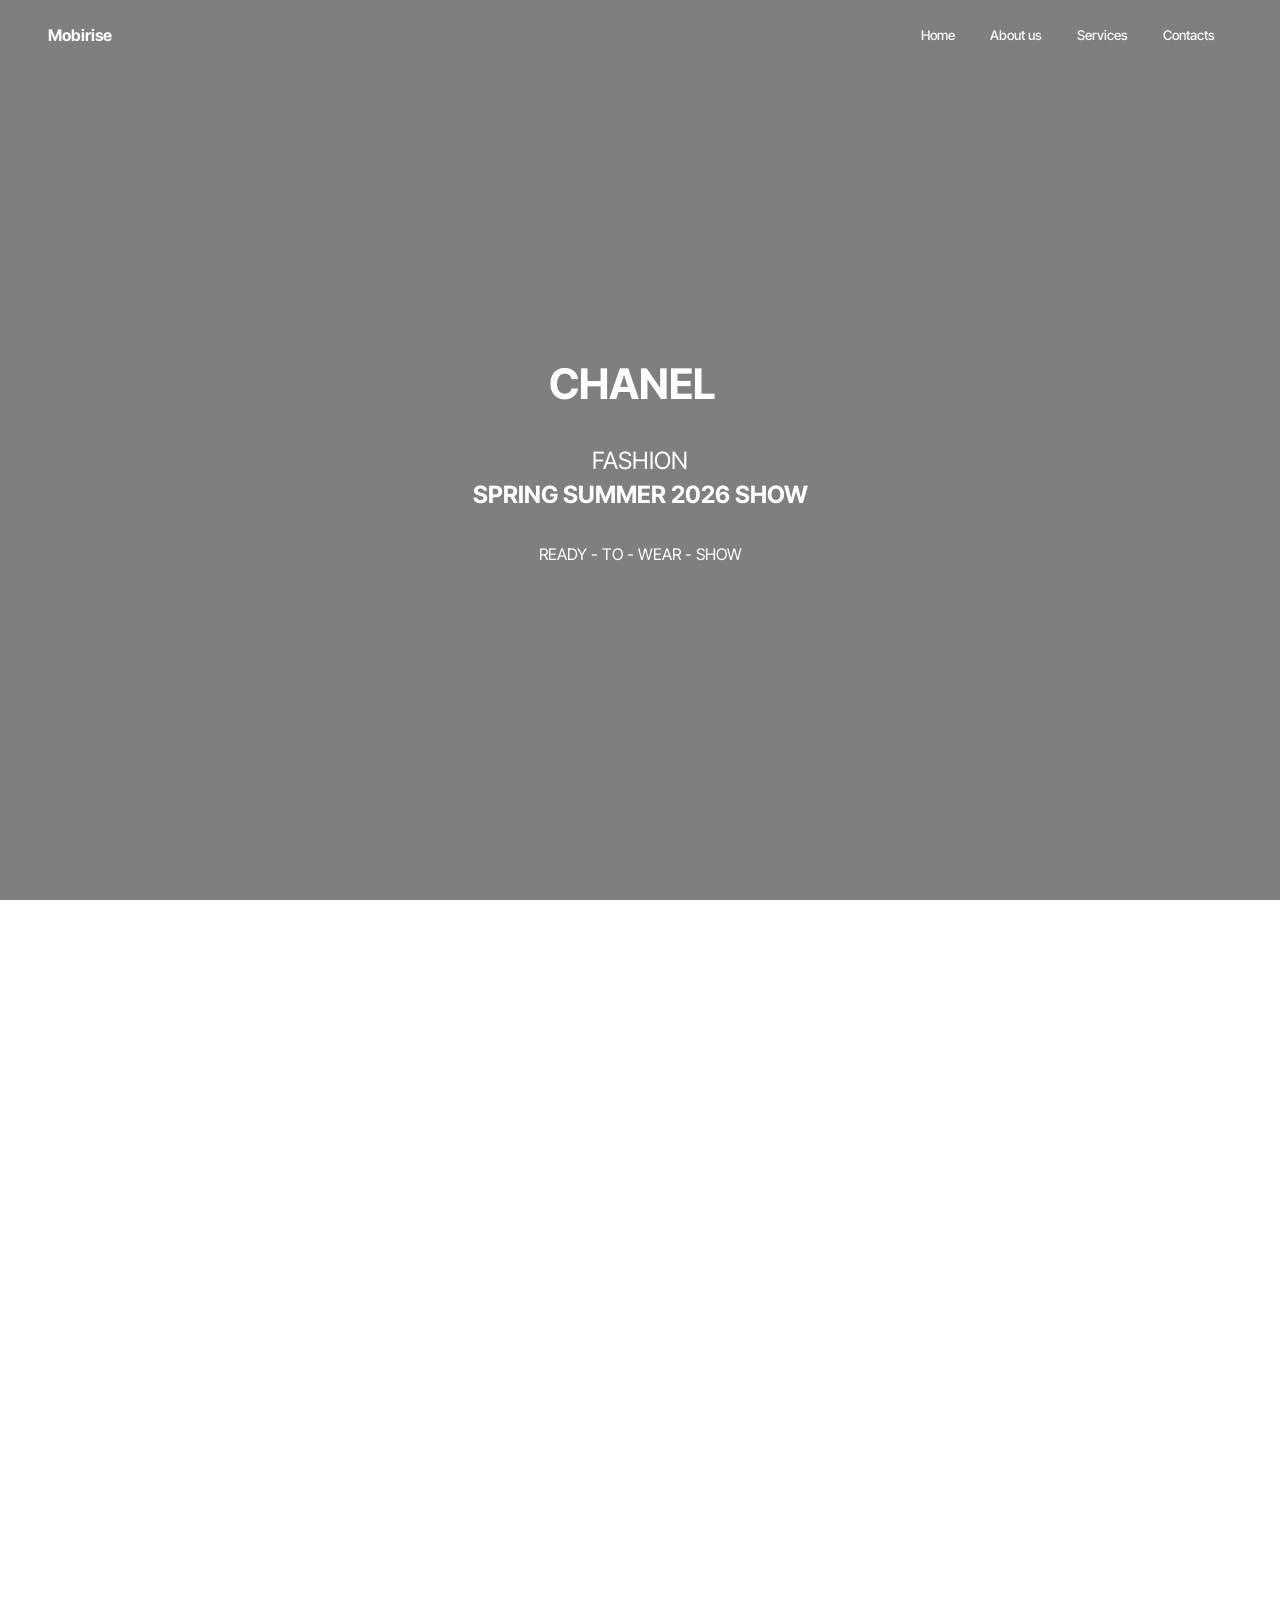
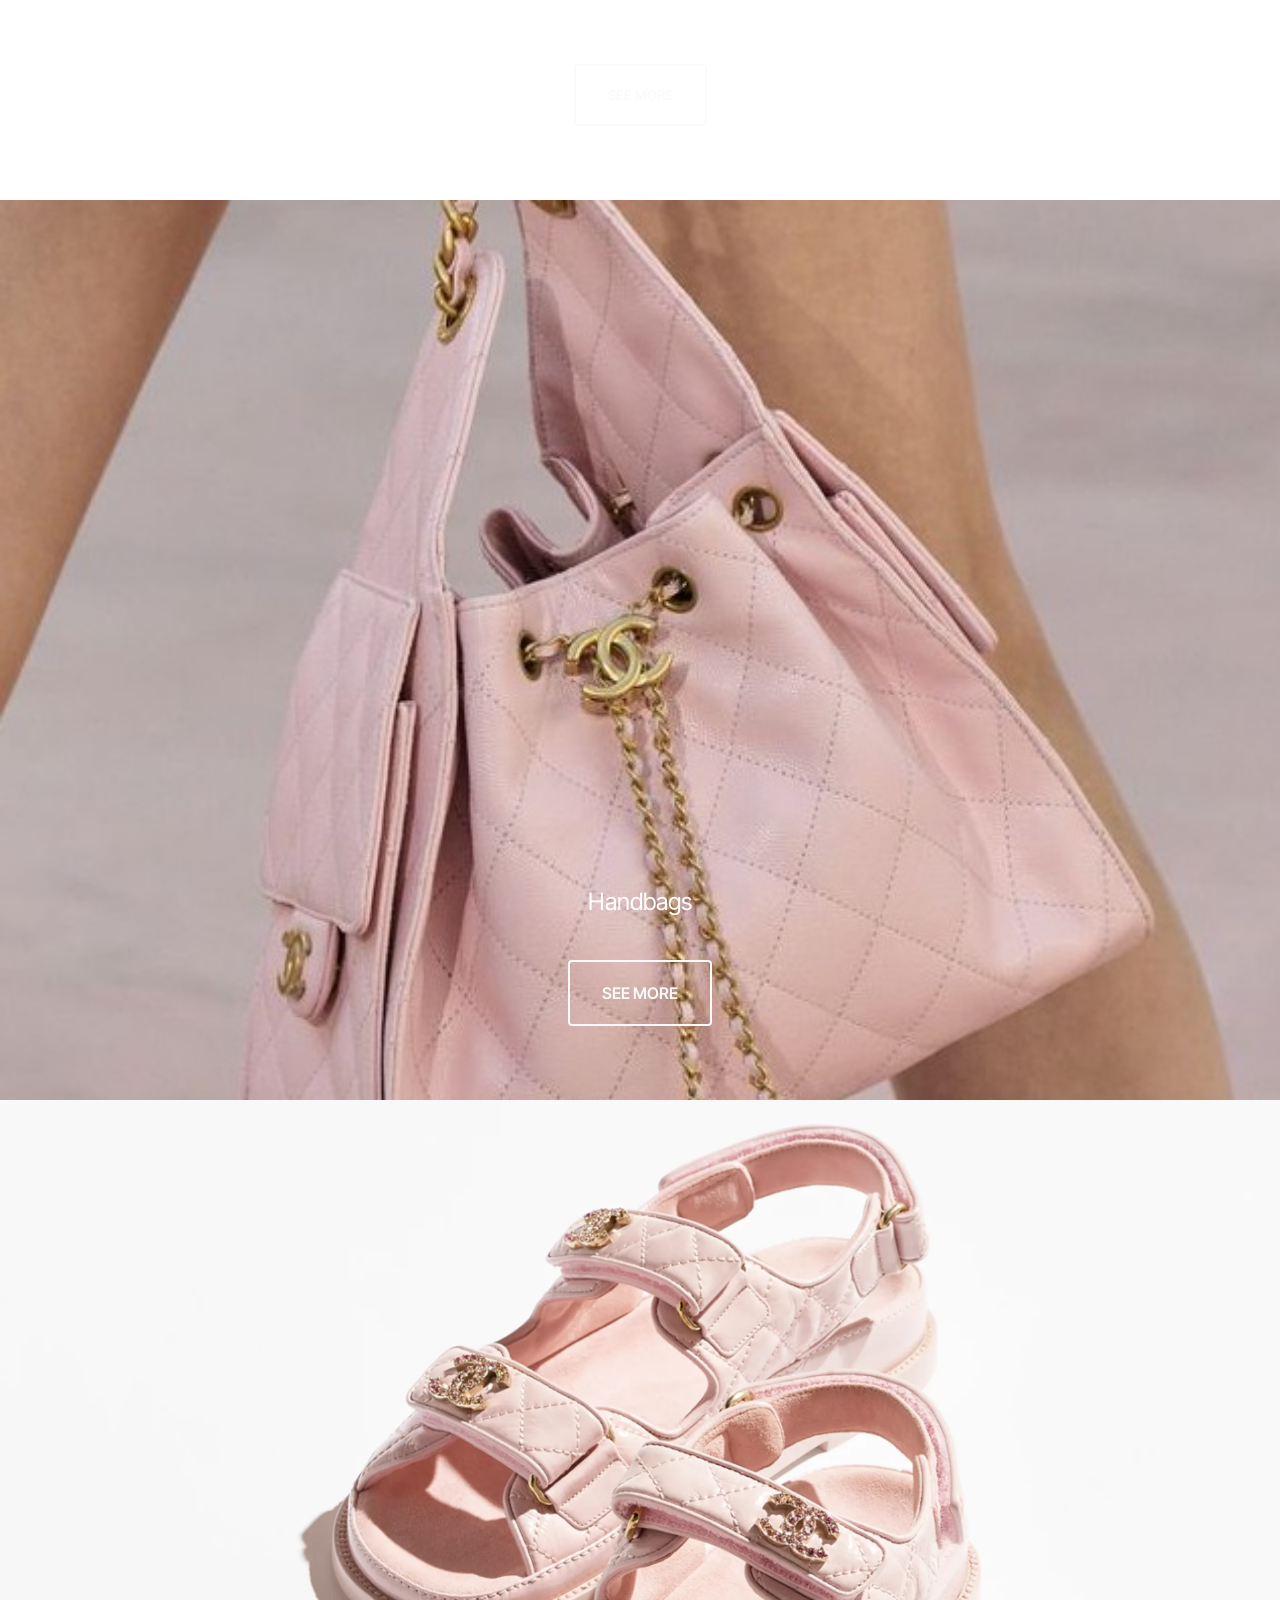
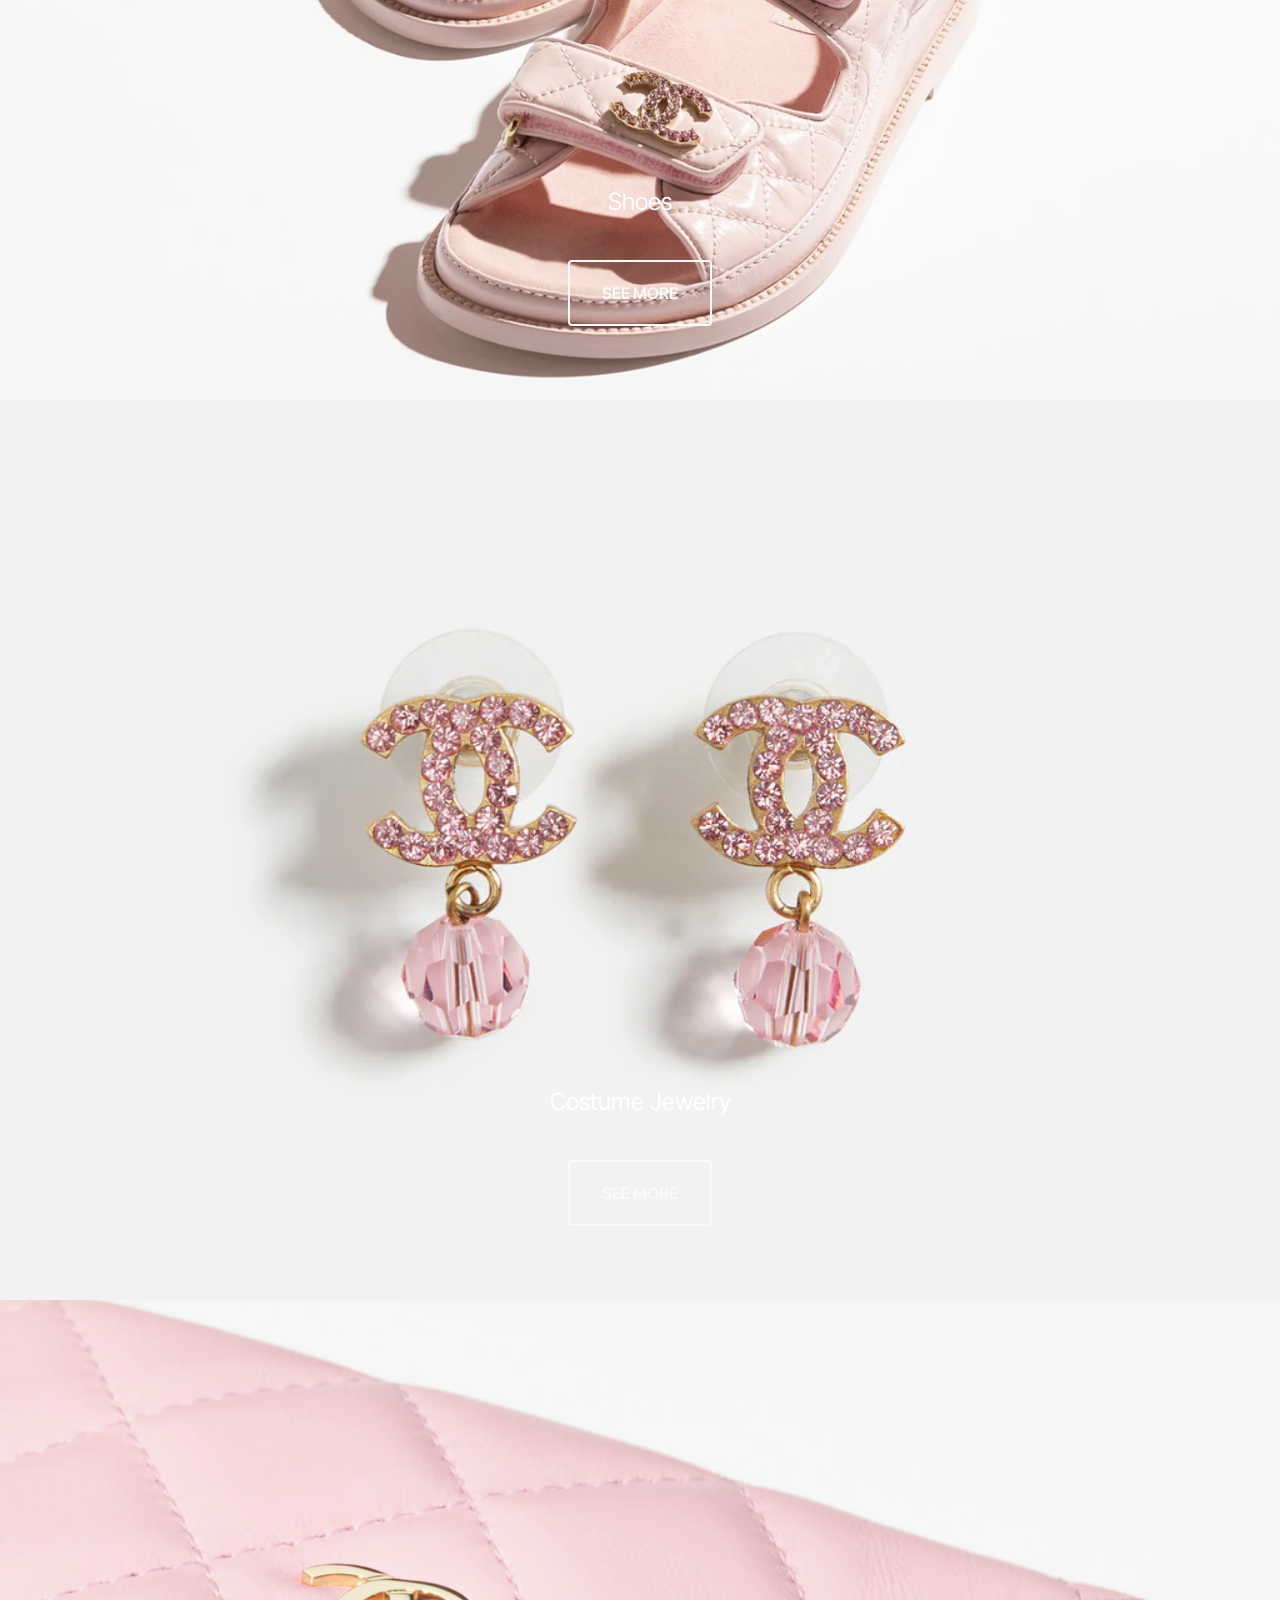
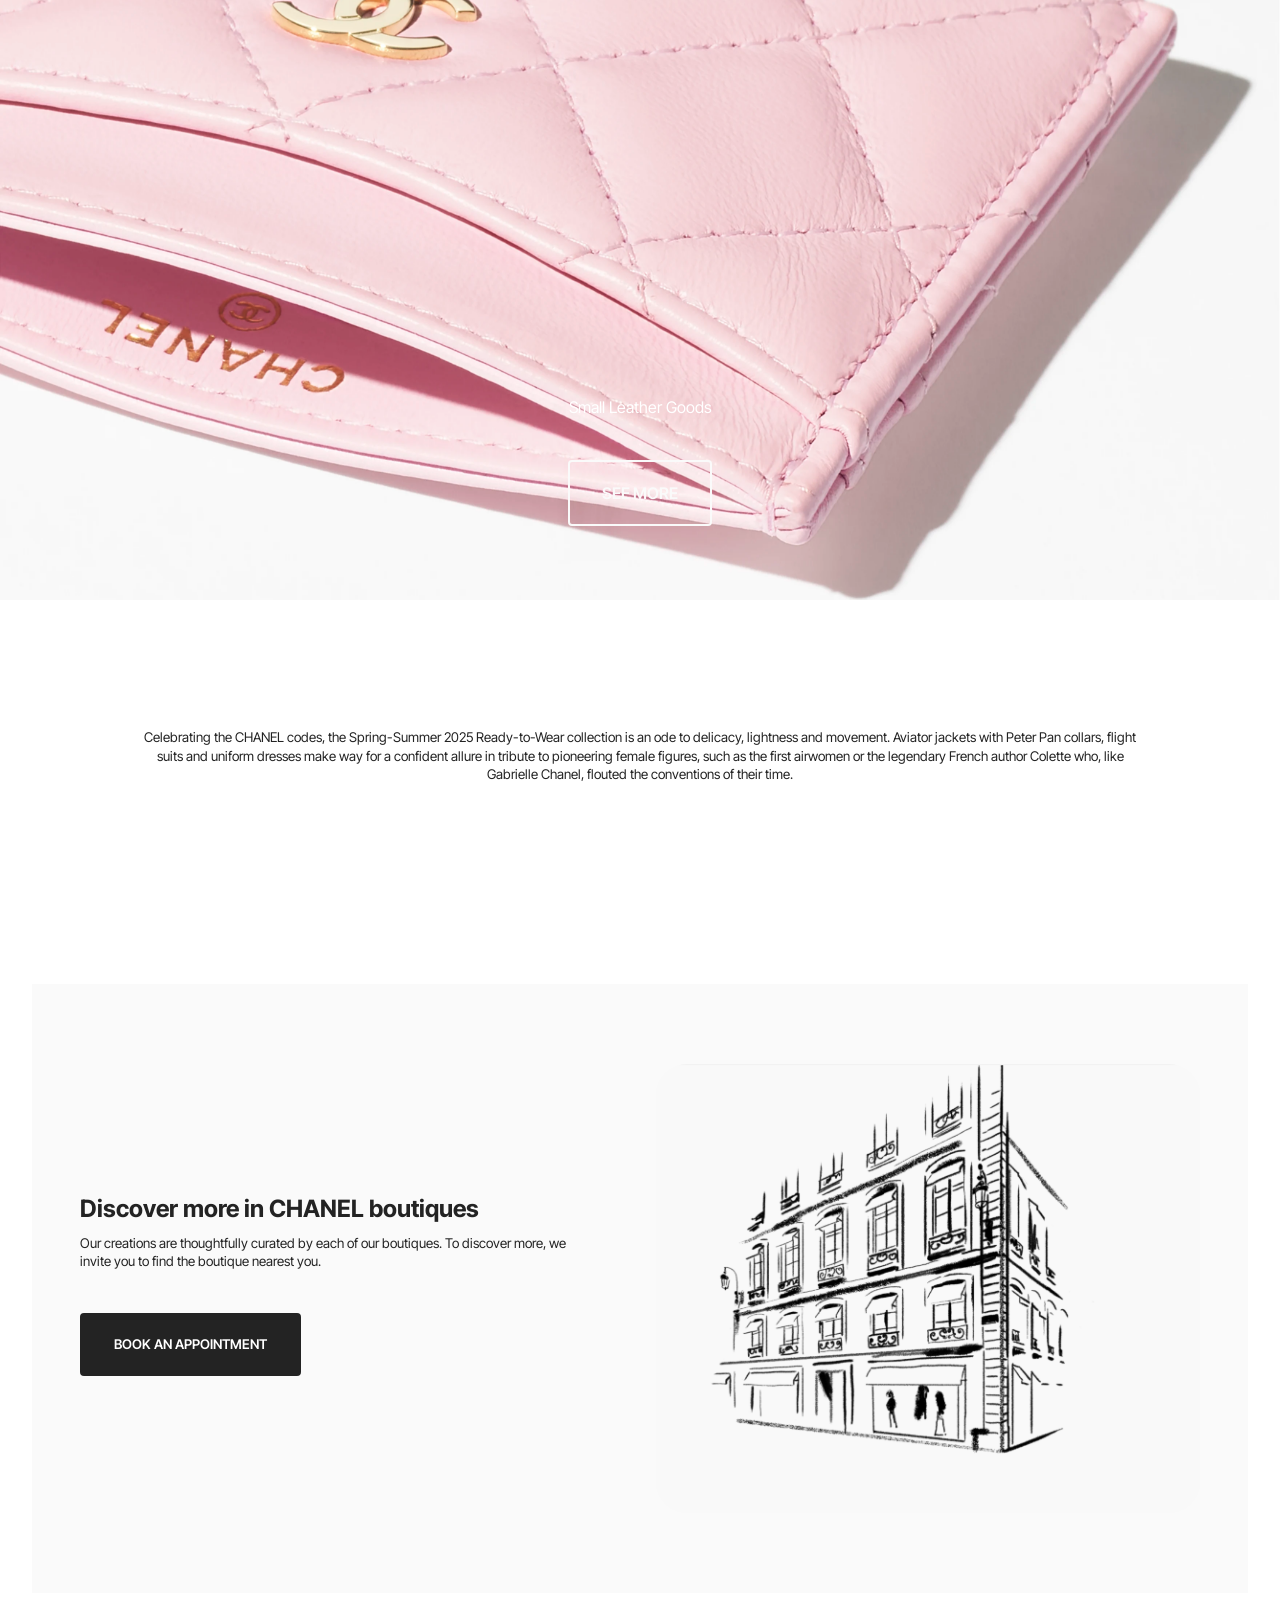
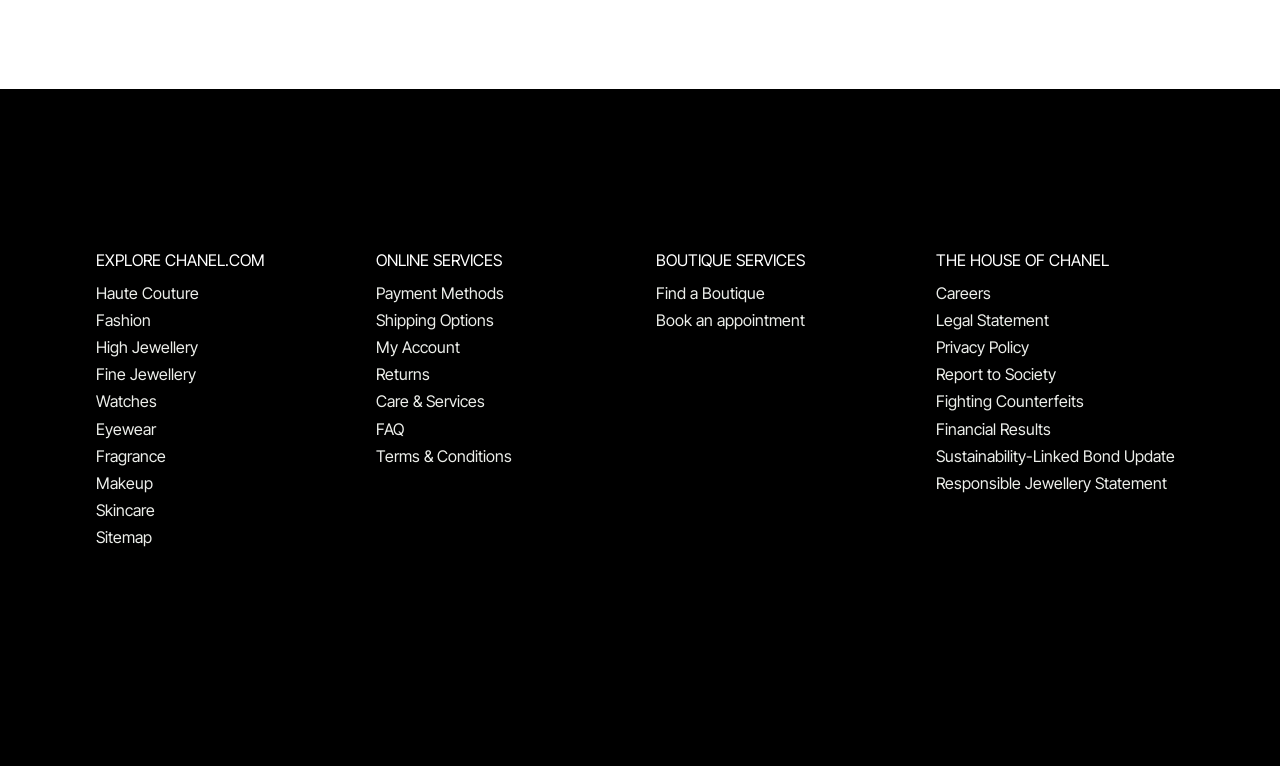
==== index.html @ fbb0eb09 "Update index.html" ====
<!DOCTYPE html>
<html  >
<head>
  <!-- Site made with Mobirise Website Builder v6.1.4, https://mobirise.com -->
  <meta charset="UTF-8">
  <meta http-equiv="X-UA-Compatible" content="IE=edge">
  <meta name="generator" content="Mobirise v6.1.4, mobirise.com">
  <meta name="viewport" content="width=device-width, initial-scale=1, minimum-scale=1">
  <link rel="shortcut icon" href="assets/images/logo.png" type="image/x-icon">
  <meta name="description" content="">
  
  
  <title>Chanel</title>
  <link rel="stylesheet" href="assets/bootstrap/css/bootstrap.min.css">
  <link rel="stylesheet" href="assets/parallax/jarallax.css">
  <link rel="stylesheet" href="assets/dropdown/css/style.css">
  <link rel="stylesheet" href="assets/socicon/css/styles.css">
  <link rel="stylesheet" href="assets/theme/css/style.css">
  <link rel="preload" href="https://fonts.googleapis.com/css?family=Inter+Tight:100,200,300,400,500,600,700,800,900,100i,200i,300i,400i,500i,600i,700i,800i,900i&display=swap" as="style" onload="this.onload=null;this.rel='stylesheet'">
  <noscript><link rel="stylesheet" href="https://fonts.googleapis.com/css?family=Inter+Tight:100,200,300,400,500,600,700,800,900,100i,200i,300i,400i,500i,600i,700i,800i,900i&display=swap"></noscript>
  <link rel="preload" as="style" href="assets/mobirise/css/mbr-additional.css?v=EQ8LMa"><link rel="stylesheet" href="assets/mobirise/css/mbr-additional.css?v=EQ8LMa" type="text/css">

  
  
  
</head>
<body>
  
  <section data-bs-version="5.1" class="menu menu1 cid-uYV35rocxq" once="menu" id="menu1-a">
    

    <nav class="navbar navbar-dropdown navbar-fixed-top navbar-expand-lg">
        <div class="container">
            <div class="navbar-brand">
                
                <span class="navbar-caption-wrap"><a class="navbar-caption text-white display-7" href="https://mobiri.se">Mobirise</a></span>
            </div>
            <button class="navbar-toggler" type="button" data-toggle="collapse" data-bs-toggle="collapse" data-target="#navbarSupportedContent" data-bs-target="#navbarSupportedContent" aria-controls="navbarNavAltMarkup" aria-expanded="false" aria-label="Toggle navigation">
                <div class="hamburger">
                    <span></span>
                    <span></span>
                    <span></span>
                    <span></span>
                </div>
            </button>
            <div class="collapse navbar-collapse" id="navbarSupportedContent">
                <ul class="navbar-nav nav-dropdown nav-right" data-app-modern-menu="true"><li class="nav-item"><a class="nav-link link text-white text-primary display-4" href="index.html">Home</a></li><li class="nav-item"><a class="nav-link link text-white text-primary display-4" href="aboutus.html">
                            About us</a></li>
                    <li class="nav-item"><a class="nav-link link text-white display-4" href="https://mobiri.se">
                            Services</a></li>
                    <li class="nav-item"><a class="nav-link link text-white display-4" href="https://mobiri.se">Contacts</a>
                    </li></ul>
                
                
            </div>
        </div>
    </nav>
</section>

<section data-bs-version="5.1" class="header16 cid-uYULNrz1kU mbr-fullscreen" data-bg-video="https://www.youtube.com/watch?v=5D0i7mtlqLs" id="header17-0">
  
  <div class="mbr-overlay" style="opacity: 0.5; background-color: rgb(0, 0, 0);"></div>
  <div class="container-fluid">
    <div class="row">
      <div class="content-wrap col-12 col-md-12">
        <h1 class="mbr-section-title mbr-fonts-style mbr-white mb-4 display-2">
          <strong><br>CHANEL&nbsp;&nbsp;</strong></h1>
        <h2 class="mbr-section-subtitle mbr-fonts-style mbr-white mb-4 display-5">FASHION<br><strong>SPRING SUMMER 2026 SHOW</strong></h2>
        <p class="mbr-fonts-style mbr-text mbr-white mb-4 display-7">READY - TO - WEAR - SHOW</p>
        
      </div>
    </div>
  </div>
</section>

<section data-bs-version="5.1" class="header16 cid-uYUMaLO52k mbr-fullscreen" data-bg-video="https://www.youtube.com/watch?v=4HiorLI4dQw" id="header17-1">
  
  
  <div class="container-fluid">
    <div class="row">
      <div class="content-wrap col-12 col-md-12">
        <h1 class="mbr-section-title mbr-fonts-style mbr-white mb-4 display-7">
          <strong><br></strong><br><div><br></div></h1>
        
        <p class="mbr-fonts-style mbr-text mbr-white mb-4 display-7">Spring-summer 2025<br>Ready-to-wear collection<br></p>
        <div class="mbr-section-btn"><a class="btn btn-white-outline display-4" href="https://mobiri.se">SEE MORE</a></div>
      </div>
    </div>
  </div>
</section>

<section data-bs-version="5.1" class="header16 cid-uYUT6xZfPX mbr-fullscreen mbr-parallax-background" id="header17-2">
  
  
  <div class="container-fluid">
    <div class="row">
      <div class="content-wrap col-12 col-md-12">
        <h1 class="mbr-section-title mbr-fonts-style mbr-white mb-4 display-7"><br><br></h1>
        
        <p class="mbr-fonts-style mbr-text mbr-white mb-4 display-5">Handbags</p>
        <div class="mbr-section-btn"><a class="btn btn-white-outline display-7" href="https://mobiri.se">SEE MORE</a></div>
      </div>
    </div>
  </div>
</section>

<section data-bs-version="5.1" class="header16 cid-uYUT776qPn mbr-fullscreen mbr-parallax-background" id="header17-3">
  
  
  <div class="container-fluid">
    <div class="row">
      <div class="content-wrap col-12 col-md-12">
        <h1 class="mbr-section-title mbr-fonts-style mbr-white mb-4 display-1">
          <strong><br><br></strong></h1>
        
        <p class="mbr-fonts-style mbr-text mbr-white mb-4 display-5">Shoes</p>
        <div class="mbr-section-btn"><a class="btn btn-white-outline display-7" href="https://mobiri.se">SEE MORE</a></div>
      </div>
    </div>
  </div>
</section>

<section data-bs-version="5.1" class="header16 cid-uYUXGVl4uf mbr-fullscreen mbr-parallax-background" id="header17-4">
  
  
  <div class="container-fluid">
    <div class="row">
      <div class="content-wrap col-12 col-md-12">
        <h1 class="mbr-section-title mbr-fonts-style mbr-white mb-4 display-1">
          <strong><br><br></strong></h1>
        
        <p class="mbr-fonts-style mbr-text mbr-white mb-4 display-5">Costume Jewelry</p>
        <div class="mbr-section-btn"><a class="btn btn-white-outline display-7" href="https://mobiri.se">SEE MORE</a></div>
      </div>
    </div>
  </div>
</section>

<section data-bs-version="5.1" class="header16 cid-uYUXHfpr2p mbr-fullscreen mbr-parallax-background" id="header17-5">
  
  
  <div class="container-fluid">
    <div class="row">
      <div class="content-wrap col-12 col-md-12">
        <h1 class="mbr-section-title mbr-fonts-style mbr-white mb-4 display-1">
          <strong><br><br></strong></h1>
        
        <p class="mbr-fonts-style mbr-text mbr-white mb-4 display-7">Small Leather Goods</p>
        <div class="mbr-section-btn"><a class="btn btn-white-outline display-7" href="https://mobiri.se">SEE MORE</a></div>
      </div>
    </div>
  </div>
</section>

<section data-bs-version="5.1" class="article11 cid-uYUZmUdVig" id="article11-6">
    

    
    
    <div class="container">
        <div class="row justify-content-center">
            <div class="title col-md-12 col-lg-10">
                
                <h4 class="mbr-section-subtitle align-center mbr-fonts-style mt-4 display-4">Celebrating the CHANEL codes, the Spring-Summer 2025 Ready-to-Wear collection is an ode to delicacy, lightness and movement. Aviator jackets with Peter Pan collars, flight suits and uniform dresses make way for a confident allure in tribute to pioneering female figures, such as the first airwomen or the legendary French author Colette who, like Gabrielle Chanel, flouted the conventions of their time.</h4>
                
            </div>
        </div>
    </div>
</section>

<section data-bs-version="5.1" class="features16 cid-uYV5UU5tJp" id="features16-q">

    

    
    
    <div class="container">
        <div class="content-wrapper">
            <div class="row align-items-center">
                <div class="col-12 col-lg">
                    <div class="text-wrapper">
                        <h6 class="card-title mbr-fonts-style display-5"><strong>Discover more in CHANEL boutiques</strong></h6>
                        <p class="mbr-text mbr-fonts-style mb-4 display-4">Our creations are thoughtfully curated by each of our boutiques. To discover more, we invite you to find the boutique nearest you.</p>
                        <div class="mbr-section-btn mt-3"><a class="btn btn-black display-4" href="https://mobiri.se">BOOK AN APPOINTMENT</a></div>
                    </div>
                </div>
                <div class="col-12 col-lg-6">
                    <div class="image-wrapper">
                        <img src="assets/images/screenshot-2025-10-08-at-10.42.12am.png" alt="Mobirise Website Builder">
                    </div>
                </div>
            </div>
        </div>
    </div>
</section>

<section data-bs-version="5.1" class="footer1 cid-uYV71lcQTO" once="footers" id="footer01-r">
	

	
	
	<div class="container">
		<div class="row mbr-white">
			<div class="col-12 col-md-6 col-lg-3">
				<h5 class="mbr-section-subtitle mbr-fonts-style mb-2 display-7">EXPLORE CHANEL.COM</h5>
				<ul class="list mbr-fonts-style display-7">
					<li class="mbr-text item-wrap">Haute Couture</li><li class="mbr-text item-wrap">Fashion</li><li class="mbr-text item-wrap">High Jewellery</li><li class="mbr-text item-wrap">Fine Jewellery</li><li class="mbr-text item-wrap">Watches</li><li class="mbr-text item-wrap">Eyewear</li><li class="mbr-text item-wrap">Fragrance</li><li class="mbr-text item-wrap">Makeup</li><li class="mbr-text item-wrap">Skincare</li><li class="mbr-text item-wrap">Sitemap</li>
				</ul>
			</div>
			<div class="col-12 col-md-6 col-lg-3">
				<h5 class="mbr-section-subtitle mbr-fonts-style mb-2 display-7">ONLINE SERVICES</h5>
				<ul class="list mbr-fonts-style display-7">
					<li class="mbr-text item-wrap">Payment Methods</li><li class="mbr-text item-wrap">Shipping Options</li><li class="mbr-text item-wrap">My Account</li><li class="mbr-text item-wrap">Returns</li><li class="mbr-text item-wrap">Care &amp; Services</li><li class="mbr-text item-wrap">FAQ</li><li class="mbr-text item-wrap">Terms &amp; Conditions</li>
				</ul>
			</div>
			<div class="col-12 col-md-6 col-lg-3">
				<h5 class="mbr-section-subtitle mbr-fonts-style mb-2 display-7">BOUTIQUE SERVICES</h5>
				<ul class="list mbr-fonts-style display-7">
					<li class="mbr-text item-wrap">Find a Boutique</li><li class="mbr-text item-wrap">Book an appointment</li>
				</ul>
			</div>
			<div class="col-12 col-md-6 col-lg-3">
				<h5 class="mbr-section-subtitle mbr-fonts-style mb-2 display-7">THE HOUSE OF CHANEL</h5>
				<ul class="list mbr-fonts-style display-7">
					<li class="mbr-text item-wrap">Careers</li><li class="mbr-text item-wrap">Legal Statement</li><li class="mbr-text item-wrap">Privacy Policy</li><li class="mbr-text item-wrap">Report to Society</li><li class="mbr-text item-wrap">Fighting Counterfeits</li><li class="mbr-text item-wrap">Financial Results</li><li class="mbr-text item-wrap">Sustainability-Linked Bond Update</li><li class="mbr-text item-wrap">Responsible Jewellery Statement</li>
				</ul>
			</div>
			
			<div class="col-12 mt-4">
				<p class="mbr-text mb-0 mbr-fonts-style copyright align-center display-7">
					© Copyright 2030 Mobirise - All Rights Reserved
				</p>
			</div>
		</div>
	</div>
</section>
	
  
  
</body>
</html>
---- assets/parallax/jarallax.css ----
.jarallax {
    position: relative;
    z-index: 0;
}
.jarallax > .jarallax-img {
    position: absolute;
    object-fit: cover;
    /* support for plugin https://github.com/bfred-it/object-fit-images */
    font-family: 'object-fit: cover;';
    top: 0;
    left: 0;
    width: 100%;
    height: 100%;
    z-index: -1;
}
---- assets/dropdown/css/style.css ----
.navbar-dropdown {
  left: 0;
  padding: 0;
  position: absolute;
  right: 0;
  top: 0;
  transition: all 0.45s ease;
  z-index: 1030;
  background: #282828; }
  .navbar-dropdown .navbar-logo {
    margin-right: 0.8rem;
    transition: margin 0.3s ease-in-out;
    vertical-align: middle; }
    .navbar-dropdown .navbar-logo img {
      height: 3.125rem;
      transition: all 0.3s ease-in-out; }
    .navbar-dropdown .navbar-logo.mbr-iconfont {
      font-size: 3.125rem;
      line-height: 3.125rem; }
  .navbar-dropdown .navbar-caption {
    font-weight: 700;
    white-space: normal;
    vertical-align: -4px;
    line-height: 3.125rem !important; }
    .navbar-dropdown .navbar-caption, .navbar-dropdown .navbar-caption:hover {
      color: inherit;
      text-decoration: none; }
  .navbar-dropdown .mbr-iconfont + .navbar-caption {
    vertical-align: -1px; }
  .navbar-dropdown.navbar-fixed-top {
    position: fixed; }
  .navbar-dropdown .navbar-brand span {
    vertical-align: -4px; }
  .navbar-dropdown.bg-color.transparent {
    background: none; }
  .navbar-dropdown.navbar-short .navbar-brand {
    padding: 0.625rem 0; }
    .navbar-dropdown.navbar-short .navbar-brand span {
      vertical-align: -1px; }
  .navbar-dropdown.navbar-short .navbar-caption {
    line-height: 2.375rem !important;
    vertical-align: -2px; }
  .navbar-dropdown.navbar-short .navbar-logo {
    margin-right: 0.5rem; }
    .navbar-dropdown.navbar-short .navbar-logo img {
      height: 2.375rem; }
    .navbar-dropdown.navbar-short .navbar-logo.mbr-iconfont {
      font-size: 2.375rem;
      line-height: 2.375rem; }
  .navbar-dropdown.navbar-short .mbr-table-cell {
    height: 3.625rem; }
  .navbar-dropdown .navbar-close {
    left: 0.6875rem;
    position: fixed;
    top: 0.75rem;
    z-index: 1000; }
  .navbar-dropdown .hamburger-icon {
    content: "";
    display: inline-block;
    vertical-align: middle;
    width: 16px;
    -webkit-box-shadow: 0 -6px 0 1px #282828,0 0 0 1px #282828,0 6px 0 1px #282828;
    -moz-box-shadow: 0 -6px 0 1px #282828,0 0 0 1px #282828,0 6px 0 1px #282828;
    box-shadow: 0 -6px 0 1px #282828,0 0 0 1px #282828,0 6px 0 1px #282828; }

.dropdown-menu .dropdown-toggle[data-toggle="dropdown-submenu"]::after {
  border-bottom: 0.35em solid transparent;
  border-left: 0.35em solid;
  border-right: 0;
  border-top: 0.35em solid transparent;
  margin-left: 0.3rem; }

.dropdown-menu .dropdown-item:focus {
  outline: 0; }

.nav-dropdown {
  font-size: 0.75rem;
  font-weight: 500;
  height: auto !important; }
  .nav-dropdown .nav-btn {
    padding-left: 1rem; }
  .nav-dropdown .link {
    margin: .667em 1.667em;
    font-weight: 500;
    padding: 0;
    transition: color .2s ease-in-out; }
    .nav-dropdown .link.dropdown-toggle {
      margin-right: 2.583em; }
      .nav-dropdown .link.dropdown-toggle::after {
        margin-left: .25rem;
        border-top: 0.35em solid;
        border-right: 0.35em solid transparent;
        border-left: 0.35em solid transparent;
        border-bottom: 0; }
      .nav-dropdown .link.dropdown-toggle[aria-expanded="true"] {
        margin: 0;
        padding: 0.667em 3.263em  0.667em 1.667em; }
  .nav-dropdown .link::after,
  .nav-dropdown .dropdown-item::after {
    color: inherit; }
  .nav-dropdown .btn {
    font-size: 0.75rem;
    font-weight: 700;
    letter-spacing: 0;
    margin-bottom: 0;
    padding-left: 1.25rem;
    padding-right: 1.25rem; }
  .nav-dropdown .dropdown-menu {
    border-radius: 0;
    border: 0;
    left: 0;
    margin: 0;
    padding-bottom: 1.25rem;
    padding-top: 1.25rem;
    position: relative; }
  .nav-dropdown .dropdown-submenu {
    margin-left: 0.125rem;
    top: 0; }
  .nav-dropdown .dropdown-item {
    font-weight: 500;
    line-height: 2;
    padding: 0.3846em 4.615em 0.3846em 1.5385em;
    position: relative;
    transition: color .2s ease-in-out, background-color .2s ease-in-out; }
    .nav-dropdown .dropdown-item::after {
      margin-top: -0.3077em;
      position: absolute;
      right: 1.1538em;
      top: 50%; }
    .nav-dropdown .dropdown-item:focus, .nav-dropdown .dropdown-item:hover {
      background: none; }

@media (max-width: 767px) {
  .nav-dropdown.navbar-toggleable-sm {
    bottom: 0;
    display: none;
    left: 0;
    overflow-x: hidden;
    position: fixed;
    top: 0;
    transform: translateX(-100%);
    -ms-transform: translateX(-100%);
    -webkit-transform: translateX(-100%);
    width: 18.75rem;
    z-index: 999; } }
.nav-dropdown.navbar-toggleable-xl {
  bottom: 0;
  display: none;
  left: 0;
  overflow-x: hidden;
  position: fixed;
  top: 0;
  transform: translateX(-100%);
  -ms-transform: translateX(-100%);
  -webkit-transform: translateX(-100%);
  width: 18.75rem;
  z-index: 999; }

.nav-dropdown-sm {
  display: block !important;
  overflow-x: hidden;
  overflow: auto;
  padding-top: 3.875rem; }
  .nav-dropdown-sm::after {
    content: "";
    display: block;
    height: 3rem;
    width: 100%; }
  .nav-dropdown-sm.collapse.in ~ .navbar-close {
    display: block !important; }
  .nav-dropdown-sm.collapsing, .nav-dropdown-sm.collapse.in {
    transform: translateX(0);
    -ms-transform: translateX(0);
    -webkit-transform: translateX(0);
    transition: all 0.25s ease-out;
    -webkit-transition: all 0.25s ease-out;
    background: #282828; }
  .nav-dropdown-sm.collapsing[aria-expanded="false"] {
    transform: translateX(-100%);
    -ms-transform: translateX(-100%);
    -webkit-transform: translateX(-100%); }
  .nav-dropdown-sm .nav-item {
    display: block;
    margin-left: 0 !important;
    padding-left: 0; }
  .nav-dropdown-sm .link,
  .nav-dropdown-sm .dropdown-item {
    border-top: 1px dotted rgba(255, 255, 255, 0.1);
    font-size: 0.8125rem;
    line-height: 1.6;
    margin: 0 !important;
    padding: 0.875rem 2.4rem 0.875rem 1.5625rem !important;
    position: relative;
    white-space: normal; }
    .nav-dropdown-sm .link:focus, .nav-dropdown-sm .link:hover,
    .nav-dropdown-sm .dropdown-item:focus,
    .nav-dropdown-sm .dropdown-item:hover {
      background: rgba(0, 0, 0, 0.2) !important;
      color: #c0a375; }
  .nav-dropdown-sm .nav-btn {
    position: relative;
    padding: 1.5625rem 1.5625rem 0 1.5625rem; }
    .nav-dropdown-sm .nav-btn::before {
      border-top: 1px dotted rgba(255, 255, 255, 0.1);
      content: "";
      left: 0;
      position: absolute;
      top: 0;
      width: 100%; }
    .nav-dropdown-sm .nav-btn + .nav-btn {
      padding-top: 0.625rem; }
      .nav-dropdown-sm .nav-btn + .nav-btn::before {
        display: none; }
  .nav-dropdown-sm .btn {
    padding: 0.625rem 0; }
  .nav-dropdown-sm .dropdown-toggle[data-toggle="dropdown-submenu"]::after {
    margin-left: .25rem;
    border-top: 0.35em solid;
    border-right: 0.35em solid transparent;
    border-left: 0.35em solid transparent;
    border-bottom: 0; }
  .nav-dropdown-sm .dropdown-toggle[data-toggle="dropdown-submenu"][aria-expanded="true"]::after {
    border-top: 0;
    border-right: 0.35em solid transparent;
    border-left: 0.35em solid transparent;
    border-bottom: 0.35em solid; }
  .nav-dropdown-sm .dropdown-menu {
    margin: 0;
    padding: 0;
    position: relative;
    top: 0;
    left: 0;
    width: 100%;
    border: 0;
    float: none;
    border-radius: 0;
    background: none; }
  .nav-dropdown-sm .dropdown-submenu {
    left: 100%;
    margin-left: 0.125rem;
    margin-top: -1.25rem;
    top: 0; }

.navbar-toggleable-sm .nav-dropdown .dropdown-menu {
  position: absolute; }

.navbar-toggleable-sm .nav-dropdown .dropdown-submenu {
  left: 100%;
  margin-left: 0.125rem;
  margin-top: -1.25rem;
  top: 0; }

.navbar-toggleable-sm.opened .nav-dropdown .dropdown-menu {
  position: relative; }

.navbar-toggleable-sm.opened .nav-dropdown .dropdown-submenu {
  left: 0;
  margin-left: 00rem;
  margin-top: 0rem;
  top: 0; }

.is-builder .nav-dropdown.collapsing {
  transition: none !important; }
---- assets/socicon/css/styles.css ----
@charset "UTF-8";

@font-face {
  font-family: 'Socicon';
  src:  url('../fonts/socicon.eot');
  src:  url('../fonts/socicon.eot?#iefix') format('embedded-opentype'),
    url('../fonts/socicon.woff2') format('woff2'),
    url('../fonts/socicon.ttf') format('truetype'),
    url('../fonts/socicon.woff') format('woff'),
    url('../fonts/socicon.svg#socicon') format('svg');
  font-weight: normal;
  font-style: normal;
  font-display: swap;
}

[data-icon]:before {
  font-family: "socicon" !important;
  content: attr(data-icon);
  font-style: normal !important;
  font-weight: normal !important;
  font-variant: normal !important;
  text-transform: none !important;
  speak: none;
  line-height: 1;
  -webkit-font-smoothing: antialiased;
  -moz-osx-font-smoothing: grayscale;
}

[class^="socicon-"], [class*=" socicon-"] {
  /* use !important to prevent issues with browser extensions that change fonts */
  font-family: 'Socicon' !important;
  speak: none;
  font-style: normal;
  font-weight: normal;
  font-variant: normal;
  text-transform: none;
  line-height: 1;

  /* Better Font Rendering =========== */
  -webkit-font-smoothing: antialiased;
  -moz-osx-font-smoothing: grayscale;
}

.socicon-500px:before {
  content: "\e000";
}
.socicon-8tracks:before {
  content: "\e001";
}
.socicon-airbnb:before {
  content: "\e002";
}
.socicon-alliance:before {
  content: "\e003";
}
.socicon-amazon:before {
  content: "\e004";
}
.socicon-amplement:before {
  content: "\e005";
}
.socicon-android:before {
  content: "\e006";
}
.socicon-angellist:before {
  content: "\e007";
}
.socicon-apple:before {
  content: "\e008";
}
.socicon-appnet:before {
  content: "\e009";
}
.socicon-baidu:before {
  content: "\e00a";
}
.socicon-bandcamp:before {
  content: "\e00b";
}
.socicon-battlenet:before {
  content: "\e00c";
}
.socicon-mixer:before {
  content: "\e00d";
}
.socicon-bebee:before {
  content: "\e00e";
}
.socicon-bebo:before {
  content: "\e00f";
}
.socicon-behance:before {
  content: "\e010";
}
.socicon-blizzard:before {
  content: "\e011";
}
.socicon-blogger:before {
  content: "\e012";
}
.socicon-buffer:before {
  content: "\e013";
}
.socicon-chrome:before {
  content: "\e014";
}
.socicon-coderwall:before {
  content: "\e015";
}
.socicon-curse:before {
  content: "\e016";
}
.socicon-dailymotion:before {
  content: "\e017";
}
.socicon-deezer:before {
  content: "\e018";
}
.socicon-delicious:before {
  content: "\e019";
}
.socicon-deviantart:before {
  content: "\e01a";
}
.socicon-diablo:before {
  content: "\e01b";
}
.socicon-digg:before {
  content: "\e01c";
}
.socicon-discord:before {
  content: "\e01d";
}
.socicon-disqus:before {
  content: "\e01e";
}
.socicon-douban:before {
  content: "\e01f";
}
.socicon-draugiem:before {
  content: "\e020";
}
.socicon-dribbble:before {
  content: "\e021";
}
.socicon-drupal:before {
  content: "\e022";
}
.socicon-ebay:before {
  content: "\e023";
}
.socicon-ello:before {
  content: "\e024";
}
.socicon-endomodo:before {
  content: "\e025";
}
.socicon-envato:before {
  content: "\e026";
}
.socicon-etsy:before {
  content: "\e027";
}
.socicon-facebook:before {
  content: "\e028";
}
.socicon-feedburner:before {
  content: "\e029";
}
.socicon-filmweb:before {
  content: "\e02a";
}
.socicon-firefox:before {
  content: "\e02b";
}
.socicon-flattr:before {
  content: "\e02c";
}
.socicon-flickr:before {
  content: "\e02d";
}
.socicon-formulr:before {
  content: "\e02e";
}
.socicon-forrst:before {
  content: "\e02f";
}
.socicon-foursquare:before {
  content: "\e030";
}
.socicon-friendfeed:before {
  content: "\e031";
}
.socicon-github:before {
  content: "\e032";
}
.socicon-goodreads:before {
  content: "\e033";
}
.socicon-google:before {
  content: "\e034";
}
.socicon-googlescholar:before {
  content: "\e035";
}
.socicon-googlegroups:before {
  content: "\e036";
}
.socicon-googlephotos:before {
  content: "\e037";
}
.socicon-googleplus:before {
  content: "\e038";
}
.socicon-grooveshark:before {
  content: "\e039";
}
.socicon-hackerrank:before {
  content: "\e03a";
}
.socicon-hearthstone:before {
  content: "\e03b";
}
.socicon-hellocoton:before {
  content: "\e03c";
}
.socicon-heroes:before {
  content: "\e03d";
}
.socicon-smashcast:before {
  content: "\e03e";
}
.socicon-horde:before {
  content: "\e03f";
}
.socicon-houzz:before {
  content: "\e040";
}
.socicon-icq:before {
  content: "\e041";
}
.socicon-identica:before {
  content: "\e042";
}
.socicon-imdb:before {
  content: "\e043";
}
.socicon-instagram:before {
  content: "\e044";
}
.socicon-issuu:before {
  content: "\e045";
}
.socicon-istock:before {
  content: "\e046";
}
.socicon-itunes:before {
  content: "\e047";
}
.socicon-keybase:before {
  content: "\e048";
}
.socicon-lanyrd:before {
  content: "\e049";
}
.socicon-lastfm:before {
  content: "\e04a";
}
.socicon-line:before {
  content: "\e04b";
}
.socicon-linkedin:before {
  content: "\e04c";
}
.socicon-livejournal:before {
  content: "\e04d";
}
.socicon-lyft:before {
  content: "\e04e";
}
.socicon-macos:before {
  content: "\e04f";
}
.socicon-mail:before {
  content: "\e050";
}
.socicon-medium:before {
  content: "\e051";
}
.socicon-meetup:before {
  content: "\e052";
}
.socicon-mixcloud:before {
  content: "\e053";
}
.socicon-modelmayhem:before {
  content: "\e054";
}
.socicon-mumble:before {
  content: "\e055";
}
.socicon-myspace:before {
  content: "\e056";
}
.socicon-newsvine:before {
  content: "\e057";
}
.socicon-nintendo:before {
  content: "\e058";
}
.socicon-npm:before {
  content: "\e059";
}
.socicon-odnoklassniki:before {
  content: "\e05a";
}
.socicon-openid:before {
  content: "\e05b";
}
.socicon-opera:before {
  content: "\e05c";
}
.socicon-outlook:before {
  content: "\e05d";
}
.socicon-overwatch:before {
  content: "\e05e";
}
.socicon-patreon:before {
  content: "\e05f";
}
.socicon-paypal:before {
  content: "\e060";
}
.socicon-periscope:before {
  content: "\e061";
}
.socicon-persona:before {
  content: "\e062";
}
.socicon-pinterest:before {
  content: "\e063";
}
.socicon-play:before {
  content: "\e064";
}
.socicon-player:before {
  content: "\e065";
}
.socicon-playstation:before {
  content: "\e066";
}
.socicon-pocket:before {
  content: "\e067";
}
.socicon-qq:before {
  content: "\e068";
}
.socicon-quora:before {
  content: "\e069";
}
.socicon-raidcall:before {
  content: "\e06a";
}
.socicon-ravelry:before {
  content: "\e06b";
}
.socicon-reddit:before {
  content: "\e06c";
}
.socicon-renren:before {
  content: "\e06d";
}
.socicon-researchgate:before {
  content: "\e06e";
}
.socicon-residentadvisor:before {
  content: "\e06f";
}
.socicon-reverbnation:before {
  content: "\e070";
}
.socicon-rss:before {
  content: "\e071";
}
.socicon-sharethis:before {
  content: "\e072";
}
.socicon-skype:before {
  content: "\e073";
}
.socicon-slideshare:before {
  content: "\e074";
}
.socicon-smugmug:before {
  content: "\e075";
}
.socicon-snapchat:before {
  content: "\e076";
}
.socicon-songkick:before {
  content: "\e077";
}
.socicon-soundcloud:before {
  content: "\e078";
}
.socicon-spotify:before {
  content: "\e079";
}
.socicon-stackexchange:before {
  content: "\e07a";
}
.socicon-stackoverflow:before {
  content: "\e07b";
}
.socicon-starcraft:before {
  content: "\e07c";
}
.socicon-stayfriends:before {
  content: "\e07d";
}
.socicon-steam:before {
  content: "\e07e";
}
.socicon-storehouse:before {
  content: "\e07f";
}
.socicon-strava:before {
  content: "\e080";
}
.socicon-streamjar:before {
  content: "\e081";
}
.socicon-stumbleupon:before {
  content: "\e082";
}
.socicon-swarm:before {
  content: "\e083";
}
.socicon-teamspeak:before {
  content: "\e084";
}
.socicon-teamviewer:before {
  content: "\e085";
}
.socicon-technorati:before {
  content: "\e086";
}
.socicon-telegram:before {
  content: "\e087";
}
.socicon-tripadvisor:before {
  content: "\e088";
}
.socicon-tripit:before {
  content: "\e089";
}
.socicon-triplej:before {
  content: "\e08a";
}
.socicon-tumblr:before {
  content: "\e08b";
}
.socicon-twitch:before {
  content: "\e08c";
}
.socicon-twitter:before {
  content: "\e08d";
}
.socicon-uber:before {
  content: "\e08e";
}
.socicon-ventrilo:before {
  content: "\e08f";
}
.socicon-viadeo:before {
  content: "\e090";
}
.socicon-viber:before {
  content: "\e091";
}
.socicon-viewbug:before {
  content: "\e092";
}
.socicon-vimeo:before {
  content: "\e093";
}
.socicon-vine:before {
  content: "\e094";
}
.socicon-vkontakte:before {
  content: "\e095";
}
.socicon-warcraft:before {
  content: "\e096";
}
.socicon-wechat:before {
  content: "\e097";
}
.socicon-weibo:before {
  content: "\e098";
}
.socicon-whatsapp:before {
  content: "\e099";
}
.socicon-wikipedia:before {
  content: "\e09a";
}
.socicon-windows:before {
  content: "\e09b";
}
.socicon-wordpress:before {
  content: "\e09c";
}
.socicon-wykop:before {
  content: "\e09d";
}
.socicon-xbox:before {
  content: "\e09e";
}
.socicon-xing:before {
  content: "\e09f";
}
.socicon-yahoo:before {
  content: "\e0a0";
}
.socicon-yammer:before {
  content: "\e0a1";
}
.socicon-yandex:before {
  content: "\e0a2";
}
.socicon-yelp:before {
  content: "\e0a3";
}
.socicon-younow:before {
  content: "\e0a4";
}
.socicon-youtube:before {
  content: "\e0a5";
}
.socicon-zapier:before {
  content: "\e0a6";
}
.socicon-zerply:before {
  content: "\e0a7";
}
.socicon-zomato:before {
  content: "\e0a8";
}
.socicon-zynga:before {
  content: "\e0a9";
}
.socicon-bluesky:before {
  content: "\e0aa";
}
.socicon-threads:before {
  content: "\e0ab";
}
.socicon-spreadshirt:before {
  content: "\e901";
}
.socicon-gamejolt:before {
  content: "\e902";
}
.socicon-trello:before {
  content: "\e903";
}
.socicon-tunein:before {
  content: "\e904";
}
.socicon-bloglovin:before {
  content: "\e905";
}
.socicon-gamewisp:before {
  content: "\e906";
}
.socicon-messenger:before {
  content: "\e907";
}
.socicon-pandora:before {
  content: "\e908";
}
.socicon-augment:before {
  content: "\e909";
}
.socicon-bitbucket:before {
  content: "\e90a";
}
.socicon-fyuse:before {
  content: "\e90b";
}
.socicon-yt-gaming:before {
  content: "\e90c";
}
.socicon-sketchfab:before {
  content: "\e90d";
}
.socicon-mobcrush:before {
  content: "\e90e";
}
.socicon-microsoft:before {
  content: "\e90f";
}
.socicon-realtor:before {
  content: "\e910";
}
.socicon-tidal:before {
  content: "\e911";
}
.socicon-qobuz:before {
  content: "\e912";
}
.socicon-natgeo:before {
  content: "\e913";
}
.socicon-mastodon:before {
  content: "\e914";
}
.socicon-unsplash:before {
  content: "\e915";
}
.socicon-homeadvisor:before {
  content: "\e916";
}
.socicon-angieslist:before {
  content: "\e917";
}
.socicon-codepen:before {
  content: "\e918";
}
.socicon-slack:before {
  content: "\e919";
}
.socicon-openaigym:before {
  content: "\e91a";
}
.socicon-logmein:before {
  content: "\e91b";
}
.socicon-fiverr:before {
  content: "\e91c";
}
.socicon-gotomeeting:before {
  content: "\e91d";
}
.socicon-aliexpress:before {
  content: "\e91e";
}
.socicon-guru:before {
  content: "\e91f";
}
.socicon-appstore:before {
  content: "\e920";
}
.socicon-homes:before {
  content: "\e921";
}
.socicon-zoom:before {
  content: "\e922";
}
.socicon-alibaba:before {
  content: "\e923";
}
.socicon-craigslist:before {
  content: "\e924";
}
.socicon-wix:before {
  content: "\e925";
}
.socicon-redfin:before {
  content: "\e926";
}
.socicon-googlecalendar:before {
  content: "\e927";
}
.socicon-shopify:before {
  content: "\e928";
}
.socicon-freelancer:before {
  content: "\e929";
}
.socicon-seedrs:before {
  content: "\e92a";
}
.socicon-bing:before {
  content: "\e92b";
}
.socicon-doodle:before {
  content: "\e92c";
}
.socicon-bonanza:before {
  content: "\e92d";
}
.socicon-squarespace:before {
  content: "\e92e";
}
.socicon-toptal:before {
  content: "\e92f";
}
.socicon-gust:before {
  content: "\e930";
}
.socicon-ask:before {
  content: "\e931";
}
.socicon-trulia:before {
  content: "\e932";
}
.socicon-loomly:before {
  content: "\e933";
}
.socicon-ghost:before {
  content: "\e934";
}
.socicon-upwork:before {
  content: "\e935";
}
.socicon-fundable:before {
  content: "\e936";
}
.socicon-booking:before {
  content: "\e937";
}
.socicon-googlemaps:before {
  content: "\e938";
}
.socicon-zillow:before {
  content: "\e939";
}
.socicon-niconico:before {
  content: "\e93a";
}
.socicon-toneden:before {
  content: "\e93b";
}
.socicon-crunchbase:before {
  content: "\e93c";
}
.socicon-homefy:before {
  content: "\e93d";
}
.socicon-calendly:before {
  content: "\e93e";
}
.socicon-livemaster:before {
  content: "\e93f";
}
.socicon-udemy:before {
  content: "\e940";
}
.socicon-codered:before {
  content: "\e941";
}
.socicon-origin:before {
  content: "\e942";
}
.socicon-nextdoor:before {
  content: "\e943";
}
.socicon-portfolio:before {
  content: "\e944";
}
.socicon-instructables:before {
  content: "\e945";
}
.socicon-gitlab:before {
  content: "\e946";
}
.socicon-hackernews:before {
  content: "\e947";
}
.socicon-smashwords:before {
  content: "\e948";
}
.socicon-kobo:before {
  content: "\e949";
}
.socicon-bookbub:before {
  content: "\e94a";
}
.socicon-mailru:before {
  content: "\e94b";
}
.socicon-moddb:before {
  content: "\e94c";
}
.socicon-indiedb:before {
  content: "\e94d";
}
.socicon-traxsource:before {
  content: "\e94e";
}
.socicon-gamefor:before {
  content: "\e94f";
}
.socicon-pixiv:before {
  content: "\e950";
}
.socicon-myanimelist:before {
  content: "\e951";
}
.socicon-blackberry:before {
  content: "\e952";
}
.socicon-wickr:before {
  content: "\e953";
}
.socicon-spip:before {
  content: "\e954";
}
.socicon-napster:before {
  content: "\e955";
}
.socicon-beatport:before {
  content: "\e956";
}
.socicon-hackerone:before {
  content: "\e957";
}
.socicon-internet:before {
  content: "\e958";
}
.socicon-ubuntu:before {
  content: "\e959";
}
.socicon-artstation:before {
  content: "\e95a";
}
.socicon-invision:before {
  content: "\e95b";
}
.socicon-torial:before {
  content: "\e95c";
}
.socicon-collectorz:before {
  content: "\e95d";
}
.socicon-seenthis:before {
  content: "\e95e";
}
.socicon-googleplaymusic:before {
  content: "\e95f";
}
.socicon-debian:before {
  content: "\e960";
}
.socicon-filmfreeway:before {
  content: "\e961";
}
.socicon-gnome:before {
  content: "\e962";
}
.socicon-itchio:before {
  content: "\e963";
}
.socicon-jamendo:before {
  content: "\e964";
}
.socicon-mix:before {
  content: "\e965";
}
.socicon-sharepoint:before {
  content: "\e966";
}
.socicon-tinder:before {
  content: "\e967";
}
.socicon-windguru:before {
  content: "\e968";
}
.socicon-cdbaby:before {
  content: "\e969";
}
.socicon-elementaryos:before {
  content: "\e96a";
}
.socicon-stage32:before {
  content: "\e96b";
}
.socicon-tiktok:before {
  content: "\e96c";
}
.socicon-gitter:before {
  content: "\e96d";
}
.socicon-letterboxd:before {
  content: "\e96e";
}
.socicon-threema:before {
  content: "\e96f";
}
.socicon-splice:before {
  content: "\e970";
}
.socicon-metapop:before {
  content: "\e971";
}
.socicon-naver:before {
  content: "\e972";
}
.socicon-remote:before {
  content: "\e973";
}
.socicon-flipboard:before {
  content: "\e974";
}
.socicon-googlehangouts:before {
  content: "\e975";
}
.socicon-dlive:before {
  content: "\e976";
}
.socicon-vsco:before {
  content: "\e977";
}
.socicon-stitcher:before {
  content: "\e978";
}
.socicon-avvo:before {
  content: "\e979";
}
.socicon-redbubble:before {
  content: "\e97a";
}
.socicon-society6:before {
  content: "\e97b";
}
.socicon-zazzle:before {
  content: "\e97c";
}
.socicon-eitaa:before {
  content: "\e97d";
}
.socicon-soroush:before {
  content: "\e97e";
}
.socicon-bale:before {
  content: "\e97f";
}
---- assets/theme/css/style.css ----
@charset "UTF-8";
section {
  background-color: #ffffff;
}

body {
  font-style: normal;
  line-height: 1.5;
  font-weight: 400;
  color: #232323;
  position: relative;
}

button {
  background-color: transparent;
  border-color: transparent;
}

.embla__button,
.carousel-control {
  background-color: #edefea !important;
  opacity: 0.8 !important;
  color: #464845 !important;
  border-color: #edefea !important;
}

.carousel .close,
.modalWindow .close {
  background-color: #edefea !important;
  color: #464845 !important;
  border-color: #edefea !important;
  opacity: 0.8 !important;
}

.carousel .close:hover,
.modalWindow .close:hover {
  opacity: 1 !important;
}

.carousel-indicators li {
  background-color: #edefea !important;
  border: 2px solid #464845 !important;
}

.carousel-indicators li:hover,
.carousel-indicators li:active {
  opacity: 0.8 !important;
}

.embla__button:hover,
.carousel-control:hover {
  background-color: #edefea !important;
  opacity: 1 !important;
}

.modalWindow-video-container {
  height: 80%;
}

section,
.container,
.container-fluid {
  position: relative;
  word-wrap: break-word;
}

a.mbr-iconfont:hover {
  text-decoration: none;
}

.article .lead p,
.article .lead ul,
.article .lead ol,
.article .lead pre,
.article .lead blockquote {
  margin-bottom: 0;
}

a {
  font-style: normal;
  font-weight: 400;
  cursor: pointer;
}
a, a:hover {
  text-decoration: none;
}

.mbr-section-title {
  font-style: normal;
  line-height: 1.3;
}

.mbr-section-subtitle {
  line-height: 1.3;
}

.mbr-text {
  font-style: normal;
  line-height: 1.7;
}

h1,
h2,
h3,
h4,
h5,
h6,
.display-1,
.display-2,
.display-4,
.display-5,
.display-7,
span,
p,
a {
  line-height: 1;
  word-break: break-word;
  word-wrap: break-word;
  font-weight: 400;
}

b,
strong {
  font-weight: bold;
}

input:-webkit-autofill, input:-webkit-autofill:hover, input:-webkit-autofill:focus, input:-webkit-autofill:active {
  transition-delay: 9999s;
  -webkit-transition-property: background-color, color;
  transition-property: background-color, color;
}

textarea[type=hidden] {
  display: none;
}

section {
  background-position: 50% 50%;
  background-repeat: no-repeat;
  background-size: cover;
}
section .mbr-background-video,
section .mbr-background-video-preview {
  position: absolute;
  bottom: 0;
  left: 0;
  right: 0;
  top: 0;
}

.hidden {
  visibility: hidden;
}

.mbr-z-index20 {
  z-index: 20;
}

/*! Base colors */
.mbr-white {
  color: #ffffff;
}

.mbr-black {
  color: #111111;
}

.mbr-bg-white {
  background-color: #ffffff;
}

.mbr-bg-black {
  background-color: #000000;
}

/*! Text-aligns */
.align-left {
  text-align: left;
}

.align-center {
  text-align: center;
}

.align-right {
  text-align: right;
}

/*! Font-weight  */
.mbr-light {
  font-weight: 300;
}

.mbr-regular {
  font-weight: 400;
}

.mbr-semibold {
  font-weight: 500;
}

.mbr-bold {
  font-weight: 700;
}

/*! Media  */
.media-content {
  flex-basis: 100%;
}

.media-container-row {
  display: flex;
  flex-direction: row;
  flex-wrap: wrap;
  justify-content: center;
  align-content: center;
  align-items: start;
}
.media-container-row .media-size-item {
  width: 400px;
}

.media-container-column {
  display: flex;
  flex-direction: column;
  flex-wrap: wrap;
  justify-content: center;
  align-content: center;
  align-items: stretch;
}
.media-container-column > * {
  width: 100%;
}

@media (min-width: 992px) {
  .media-container-row {
    flex-wrap: nowrap;
  }
}
figure {
  margin-bottom: 0;
  overflow: hidden;
}

figure[mbr-media-size] {
  transition: width 0.1s;
}

img,
iframe {
  display: block;
  width: 100%;
}

.card {
  background-color: transparent;
  border: none;
}

.card-box {
  width: 100%;
}

.card-img {
  text-align: center;
  flex-shrink: 0;
  -webkit-flex-shrink: 0;
}

.media {
  max-width: 100%;
  margin: 0 auto;
}

.mbr-figure {
  align-self: center;
}

.media-container > div {
  max-width: 100%;
}

.mbr-figure img,
.card-img img {
  width: 100%;
}

@media (max-width: 991px) {
  .media-size-item {
    width: auto !important;
  }
  .media {
    width: auto;
  }
  .mbr-figure {
    width: 100% !important;
  }
}
/*! Buttons */
.mbr-section-btn {
  margin-left: -0.6rem;
  margin-right: -0.6rem;
  font-size: 0;
}

.btn {
  font-weight: 600;
  border-width: 1px;
  font-style: normal;
  margin: 0.6rem 0.6rem;
  white-space: normal;
  transition: all 0.2s ease-in-out;
  display: inline-flex;
  align-items: center;
  justify-content: center;
  word-break: break-word;
}

.btn-sm {
  font-weight: 600;
  letter-spacing: 0px;
  transition: all 0.3s ease-in-out;
}

.btn-md {
  font-weight: 600;
  letter-spacing: 0px;
  transition: all 0.3s ease-in-out;
}

.btn-lg {
  font-weight: 600;
  letter-spacing: 0px;
  transition: all 0.3s ease-in-out;
}

.btn-form {
  margin: 0;
}
.btn-form:hover {
  cursor: pointer;
}

nav .mbr-section-btn {
  margin-left: 0rem;
  margin-right: 0rem;
}

/*! Btn icon margin */
.btn .mbr-iconfont,
.btn.btn-sm .mbr-iconfont {
  order: 1;
  cursor: pointer;
  margin-left: 0.5rem;
  vertical-align: sub;
}

.btn.btn-md .mbr-iconfont,
.btn.btn-md .mbr-iconfont {
  margin-left: 0.8rem;
}

.mbr-regular {
  font-weight: 400;
}

.mbr-semibold {
  font-weight: 500;
}

.mbr-bold {
  font-weight: 700;
}

[type=submit] {
  -webkit-appearance: none;
}

/*! Full-screen */
.mbr-fullscreen .mbr-overlay {
  min-height: 100vh;
}

.mbr-fullscreen {
  display: flex;
  display: -moz-flex;
  display: -ms-flex;
  display: -o-flex;
  align-items: center;
  min-height: 100vh;
  padding-top: 3rem;
  padding-bottom: 3rem;
}

/*! Map */
.map {
  height: 25rem;
  position: relative;
}
.map iframe {
  width: 100%;
  height: 100%;
}

/*! Scroll to top arrow */
.mbr-arrow-up {
  bottom: 25px;
  right: 90px;
  position: fixed;
  text-align: right;
  z-index: 5000;
  color: #ffffff;
  font-size: 22px;
}

.mbr-arrow-up a {
  background: rgba(0, 0, 0, 0.2);
  border-radius: 50%;
  color: #fff;
  display: inline-block;
  height: 60px;
  width: 60px;
  border: 2px solid #fff;
  outline-style: none !important;
  position: relative;
  text-decoration: none;
  transition: all 0.3s ease-in-out;
  cursor: pointer;
  text-align: center;
}
.mbr-arrow-up a:hover {
  background-color: rgba(0, 0, 0, 0.4);
}
.mbr-arrow-up a i {
  line-height: 60px;
}

.mbr-arrow-up-icon {
  display: block;
  color: #fff;
}

.mbr-arrow-up-icon::before {
  content: "›";
  display: inline-block;
  font-family: serif;
  font-size: 22px;
  line-height: 1;
  font-style: normal;
  position: relative;
  top: 6px;
  left: -4px;
  transform: rotate(-90deg);
}

/*! Arrow Down */
.mbr-arrow {
  position: absolute;
  bottom: 45px;
  left: 50%;
  width: 60px;
  height: 60px;
  cursor: pointer;
  background-color: rgba(80, 80, 80, 0.5);
  border-radius: 50%;
  transform: translateX(-50%);
}
@media (max-width: 767px) {
  .mbr-arrow {
    display: none;
  }
}
.mbr-arrow > a {
  display: inline-block;
  text-decoration: none;
  outline-style: none;
  animation: arrowdown 1.7s ease-in-out infinite;
  color: #ffffff;
}
.mbr-arrow > a > i {
  position: absolute;
  top: -2px;
  left: 15px;
  font-size: 2rem;
}

#scrollToTop a i::before {
  content: "";
  position: absolute;
  display: block;
  border-bottom: 2.5px solid #fff;
  border-left: 2.5px solid #fff;
  width: 27.8%;
  height: 27.8%;
  left: 50%;
  top: 51%;
  transform: translateY(-30%) translateX(-50%) rotate(135deg);
}

@keyframes arrowdown {
  0% {
    transform: translateY(0px);
  }
  50% {
    transform: translateY(-5px);
  }
  100% {
    transform: translateY(0px);
  }
}
@media (max-width: 500px) {
  .mbr-arrow-up {
    left: 0;
    right: 0;
    text-align: center;
  }
}
/*Gradients animation*/
@keyframes gradient-animation {
  from {
    background-position: 0% 100%;
    animation-timing-function: ease-in-out;
  }
  to {
    background-position: 100% 0%;
    animation-timing-function: ease-in-out;
  }
}
.bg-gradient {
  background-size: 200% 200%;
  animation: gradient-animation 5s infinite alternate;
  -webkit-animation: gradient-animation 5s infinite alternate;
}

.menu .navbar-brand {
  display: -webkit-flex;
}
.menu .navbar-brand span {
  display: flex;
  display: -webkit-flex;
}
.menu .navbar-brand .navbar-caption-wrap {
  display: -webkit-flex;
}
.menu .navbar-brand .navbar-logo img {
  display: -webkit-flex;
  width: auto;
}
@media (min-width: 768px) and (max-width: 991px) {
  .menu .navbar-toggleable-sm .navbar-nav {
    display: -ms-flexbox;
  }
}
@media (max-width: 991px) {
  .menu .navbar-collapse {
    max-height: 93.5vh;
  }
  .menu .navbar-collapse.show {
    overflow: auto;
  }
}
@media (min-width: 992px) {
  .menu .navbar-nav.nav-dropdown {
    display: -webkit-flex;
  }
  .menu .navbar-toggleable-sm .navbar-collapse {
    display: -webkit-flex !important;
  }
  .menu .collapsed .navbar-collapse {
    max-height: 93.5vh;
  }
  .menu .collapsed .navbar-collapse.show {
    overflow: auto;
  }
}
@media (max-width: 767px) {
  .menu .navbar-collapse {
    max-height: 80vh;
  }
}

.nav-link .mbr-iconfont {
  margin-right: 0.5rem;
}

.navbar {
  display: -webkit-flex;
  -webkit-flex-wrap: wrap;
  -webkit-align-items: center;
  -webkit-justify-content: space-between;
}

.navbar-collapse {
  -webkit-flex-basis: 100%;
  -webkit-flex-grow: 1;
  -webkit-align-items: center;
}

.nav-dropdown .link {
  padding: 0.667em 1.667em !important;
  margin: 0 !important;
}

.nav {
  display: -webkit-flex;
  -webkit-flex-wrap: wrap;
}

.row {
  display: -webkit-flex;
  -webkit-flex-wrap: wrap;
}

.justify-content-center {
  -webkit-justify-content: center;
}

.form-inline {
  display: -webkit-flex;
}

.card-wrapper {
  -webkit-flex: 1;
}

.carousel-control {
  z-index: 10;
  display: -webkit-flex;
}

.carousel-controls {
  display: -webkit-flex;
}

.media {
  display: -webkit-flex;
}

.form-group:focus {
  outline: none;
}

.jq-selectbox__select {
  padding: 7px 0;
  position: relative;
}

.jq-selectbox__dropdown {
  overflow: hidden;
  border-radius: 10px;
  position: absolute;
  top: 100%;
  left: 0 !important;
  width: 100% !important;
}

.jq-selectbox__trigger-arrow {
  right: 0;
  transform: translateY(-50%);
}

.jq-selectbox li {
  padding: 1.07em 0.5em;
}

input[type=range] {
  padding-left: 0 !important;
  padding-right: 0 !important;
}

.modal-dialog,
.modal-content {
  height: 100%;
}

.modal-dialog .carousel-inner {
  height: calc(100vh - 1.75rem);
}
@media (max-width: 575px) {
  .modal-dialog .carousel-inner {
    height: calc(100vh - 1rem);
  }
}

.carousel-item {
  text-align: center;
}

.carousel-item img {
  margin: auto;
}

.navbar-toggler {
  align-self: flex-start;
  padding: 0.25rem 0.75rem;
  font-size: 1.25rem;
  line-height: 1;
  background: transparent;
  border: 1px solid transparent;
  border-radius: 0.25rem;
}

.navbar-toggler:focus,
.navbar-toggler:hover {
  text-decoration: none;
  box-shadow: none;
}

.navbar-toggler-icon {
  display: inline-block;
  width: 1.5em;
  height: 1.5em;
  vertical-align: middle;
  content: "";
  background: no-repeat center center;
  background-size: 100% 100%;
}

.navbar-toggler-left {
  position: absolute;
  left: 1rem;
}

.navbar-toggler-right {
  position: absolute;
  right: 1rem;
}

.card-img {
  width: auto;
}

.menu .navbar.collapsed:not(.beta-menu) {
  flex-direction: column;
}

.carousel-item.active,
.carousel-item-next,
.carousel-item-prev {
  display: flex;
}

.note-air-layout .dropup .dropdown-menu,
.note-air-layout .navbar-fixed-bottom .dropdown .dropdown-menu {
  bottom: initial !important;
}

html,
body {
  height: auto;
  min-height: 100vh;
}

.dropup .dropdown-toggle::after {
  display: none;
}

.form-asterisk {
  font-family: initial;
  position: absolute;
  top: -2px;
  font-weight: normal;
}

.form-control-label {
  position: relative;
  cursor: pointer;
  margin-bottom: 0.357em;
  padding: 0;
}

.alert {
  color: #ffffff;
  border-radius: 0;
  border: 0;
  font-size: 1.1rem;
  line-height: 1.5;
  margin-bottom: 1.875rem;
  padding: 1.25rem;
  position: relative;
  text-align: center;
}
.alert.alert-form::after {
  background-color: inherit;
  bottom: -7px;
  content: "";
  display: block;
  height: 14px;
  left: 50%;
  margin-left: -7px;
  position: absolute;
  transform: rotate(45deg);
  width: 14px;
}

.form-control {
  background-color: #ffffff;
  background-clip: border-box;
  color: #232323;
  line-height: 1rem !important;
  height: auto;
  padding: 1.2rem 2rem;
  transition: border-color 0.25s ease 0s;
  border: 1px solid transparent !important;
  border-radius: 4px;
  box-shadow: rgba(0, 0, 0, 0.07) 0px 1px 1px 0px, rgba(0, 0, 0, 0.07) 0px 1px 3px 0px, rgba(0, 0, 0, 0.03) 0px 0px 0px 1px;
}
.form-active .form-control:invalid {
  border-color: red;
}

.row > * {
  padding-right: 1rem;
  padding-left: 1rem;
}

form .row {
  margin-left: -0.6rem;
  margin-right: -0.6rem;
}
form .row [class*=col] {
  padding-left: 0.6rem;
  padding-right: 0.6rem;
}

form .mbr-section-btn {
  padding-left: 0.6rem;
  padding-right: 0.6rem;
}

form .form-check-input {
  margin-top: 0.5;
}

textarea.form-control {
  line-height: 1.5rem !important;
}

.form-group {
  margin-bottom: 1.2rem;
}

.form-control,
form .btn {
  min-height: 48px;
}

.gdpr-block label span.textGDPR input[name=gdpr] {
  top: 7px;
}

.form-control:focus {
  box-shadow: none;
}

:focus {
  outline: none;
}

.mbr-overlay {
  background-color: #000;
  bottom: 0;
  left: 0;
  opacity: 0.5;
  position: absolute;
  right: 0;
  top: 0;
  z-index: 0;
  pointer-events: none;
}

blockquote {
  font-style: italic;
  padding: 3rem;
  font-size: 1.09rem;
  position: relative;
  border-left: 3px solid;
}

ul,
ol,
pre,
blockquote {
  margin-bottom: 2.3125rem;
}

.mt-4 {
  margin-top: 2rem !important;
}

.mb-4 {
  margin-bottom: 2rem !important;
}

.container,
.container-fluid {
  padding-left: 16px;
  padding-right: 16px;
}

.row {
  margin-left: -16px;
  margin-right: -16px;
}
.row > [class*=col] {
  padding-left: 16px;
  padding-right: 16px;
}

@media (min-width: 992px) {
  .container-fluid {
    padding-left: 32px;
    padding-right: 32px;
  }
}
@media (max-width: 991px) {
  .mbr-container {
    padding-left: 16px;
    padding-right: 16px;
  }
}
.app-video-wrapper > img {
  opacity: 1;
}

.app-video-wrapper {
  background: transparent;
}

.item {
  position: relative;
}

.dropdown-menu .dropdown-menu {
  left: 100%;
}

.dropdown-item + .dropdown-menu {
  display: none;
}

.dropdown-item:hover + .dropdown-menu,
.dropdown-menu:hover {
  display: block;
}

@media (min-aspect-ratio: 16/9) {
  .mbr-video-foreground {
    height: 300% !important;
    top: -100% !important;
  }
}
@media (max-aspect-ratio: 16/9) {
  .mbr-video-foreground {
    width: 300% !important;
    left: -100% !important;
  }
}.engine {
	position: absolute;
	text-indent: -2400px;
	text-align: center;
	padding: 0;
	top: 0;
	left: -2400px;
}
---- assets/mobirise/css/mbr-additional.css ----
.btn {
  border-width: 2px;
}
img,
.card-wrap,
.card-wrapper,
.video-wrapper,
.mbr-figure iframe,
.google-map iframe,
.slide-content,
.plan,
.card,
.item-wrapper {
  border-radius: 2rem !important;
}
.video-wrapper {
  overflow: hidden;
}
body {
  font-family: Inter Tight;
}
.display-1 {
  font-family: 'Inter Tight', sans-serif;
  font-size: 4rem;
  line-height: 1;
}
.display-1 > .mbr-iconfont {
  font-size: 5rem;
}
.display-2 {
  font-family: 'Inter Tight', sans-serif;
  font-size: 3rem;
  line-height: 1;
}
.display-2 > .mbr-iconfont {
  font-size: 3.75rem;
}
.display-4 {
  font-family: 'Inter Tight', sans-serif;
  font-size: 0.8rem;
  line-height: 1.5;
}
.display-4 > .mbr-iconfont {
  font-size: 1rem;
}
.display-5 {
  font-family: 'Inter Tight', sans-serif;
  font-size: 1.6rem;
  line-height: 1.5;
}
.display-5 > .mbr-iconfont {
  font-size: 2rem;
}
.display-7 {
  font-family: 'Inter Tight', sans-serif;
  font-size: 1rem;
  line-height: 1.3;
}
.display-7 > .mbr-iconfont {
  font-size: 1.25rem;
}
/* ---- Fluid typography for mobile devices ---- */
/* 1.4 - font scale ratio ( bootstrap == 1.42857 ) */
/* 100vw - current viewport width */
/* (48 - 20)  48 == 48rem == 768px, 20 == 20rem == 320px(minimal supported viewport) */
/* 0.65 - min scale variable, may vary */
@media (max-width: 992px) {
  .display-1 {
    font-size: 3.2rem;
  }
}
@media (max-width: 768px) {
  .display-1 {
    font-size: 2.8rem;
    font-size: calc( 2.05rem + (4 - 2.05) * ((100vw - 20rem) / (48 - 20)));
    line-height: calc( 1.1 * (2.05rem + (4 - 2.05) * ((100vw - 20rem) / (48 - 20))));
  }
  .display-2 {
    font-size: 2.4rem;
    font-size: calc( 1.7rem + (3 - 1.7) * ((100vw - 20rem) / (48 - 20)));
    line-height: calc( 1.3 * (1.7rem + (3 - 1.7) * ((100vw - 20rem) / (48 - 20))));
  }
  .display-4 {
    font-size: 0.64rem;
    font-size: calc( 0.93rem + (0.8 - 0.93) * ((100vw - 20rem) / (48 - 20)));
    line-height: calc( 1.4 * (0.93rem + (0.8 - 0.93) * ((100vw - 20rem) / (48 - 20))));
  }
  .display-5 {
    font-size: 1.28rem;
    font-size: calc( 1.21rem + (1.6 - 1.21) * ((100vw - 20rem) / (48 - 20)));
    line-height: calc( 1.4 * (1.21rem + (1.6 - 1.21) * ((100vw - 20rem) / (48 - 20))));
  }
  .display-7 {
    font-size: 0.8rem;
    font-size: calc( 1rem + (1 - 1) * ((100vw - 20rem) / (48 - 20)));
    line-height: calc( 1.4 * (1rem + (1 - 1) * ((100vw - 20rem) / (48 - 20))));
  }
}
@media (min-width: 992px) and (max-width: 1400px) {
  .display-1 {
    font-size: 2.8rem;
    font-size: calc( 2.05rem + (4 - 2.05) * ((100vw - 62rem) / (87 - 62)));
    line-height: calc( 1.1 * (2.05rem + (4 - 2.05) * ((100vw - 62rem) / (87 - 62))));
  }
  .display-2 {
    font-size: 2.4rem;
    font-size: calc( 1.7rem + (3 - 1.7) * ((100vw - 62rem) / (87 - 62)));
    line-height: calc( 1.3 * (1.7rem + (3 - 1.7) * ((100vw - 62rem) / (87 - 62))));
  }
  .display-4 {
    font-size: 0.64rem;
    font-size: calc( 0.93rem + (0.8 - 0.93) * ((100vw - 62rem) / (87 - 62)));
    line-height: calc( 1.4 * (0.93rem + (0.8 - 0.93) * ((100vw - 62rem) / (87 - 62))));
  }
  .display-5 {
    font-size: 1.28rem;
    font-size: calc( 1.21rem + (1.6 - 1.21) * ((100vw - 62rem) / (87 - 62)));
    line-height: calc( 1.4 * (1.21rem + (1.6 - 1.21) * ((100vw - 62rem) / (87 - 62))));
  }
  .display-7 {
    font-size: 0.8rem;
    font-size: calc( 1rem + (1 - 1) * ((100vw - 62rem) / (87 - 62)));
    line-height: calc( 1.4 * (1rem + (1 - 1) * ((100vw - 62rem) / (87 - 62))));
  }
}
/* Buttons */
.btn {
  padding: 1.25rem 2rem;
  border-radius: 4px;
}
@media (max-width: 767px) {
  .btn {
    padding: 0.75rem 1.5rem;
  }
}
.btn-sm {
  padding: 0.6rem 1.2rem;
  border-radius: 4px;
}
.btn-md {
  padding: 0.6rem 1.2rem;
  border-radius: 4px;
}
.btn-lg {
  padding: 1.25rem 2rem;
  border-radius: 4px;
}
.bg-primary {
  background-color: #9fe870 !important;
}
.bg-success {
  background-color: #3a341c !important;
}
.bg-info {
  background-color: #320707 !important;
}
.bg-warning {
  background-color: #a0e2e1 !important;
}
.bg-danger {
  background-color: #ffea64 !important;
}
.btn-primary,
.btn-primary:active {
  background-color: #9fe870 !important;
  border-color: #9fe870 !important;
  color: #264d0c !important;
  box-shadow: none;
}
.btn-primary:hover,
.btn-primary:focus,
.btn-primary.focus,
.btn-primary.active {
  color: inherit;
  background-color: #bcef9c !important;
  border-color: #bcef9c !important;
  box-shadow: none;
}
.btn-primary.disabled,
.btn-primary:disabled {
  color: #264d0c !important;
  background-color: #bcef9c !important;
  border-color: #bcef9c !important;
}
.btn-secondary,
.btn-secondary:active {
  background-color: #ffd7ef !important;
  border-color: #ffd7ef !important;
  color: #d70081 !important;
  box-shadow: none;
}
.btn-secondary:hover,
.btn-secondary:focus,
.btn-secondary.focus,
.btn-secondary.active {
  color: inherit;
  background-color: #ffffff !important;
  border-color: #ffffff !important;
  box-shadow: none;
}
.btn-secondary.disabled,
.btn-secondary:disabled {
  color: #d70081 !important;
  background-color: #ffffff !important;
  border-color: #ffffff !important;
}
.btn-info,
.btn-info:active {
  background-color: #320707 !important;
  border-color: #320707 !important;
  color: #ffffff !important;
  box-shadow: none;
}
.btn-info:hover,
.btn-info:focus,
.btn-info.focus,
.btn-info.active {
  color: inherit;
  background-color: #5f0d0d !important;
  border-color: #5f0d0d !important;
  box-shadow: none;
}
.btn-info.disabled,
.btn-info:disabled {
  color: #ffffff !important;
  background-color: #5f0d0d !important;
  border-color: #5f0d0d !important;
}
.btn-success,
.btn-success:active {
  background-color: #3a341c !important;
  border-color: #3a341c !important;
  color: #ffffff !important;
  box-shadow: none;
}
.btn-success:hover,
.btn-success:focus,
.btn-success.focus,
.btn-success.active {
  color: inherit;
  background-color: #5c532d !important;
  border-color: #5c532d !important;
  box-shadow: none;
}
.btn-success.disabled,
.btn-success:disabled {
  color: #ffffff !important;
  background-color: #5c532d !important;
  border-color: #5c532d !important;
}
.btn-warning,
.btn-warning:active {
  background-color: #a0e2e1 !important;
  border-color: #a0e2e1 !important;
  color: #1f6463 !important;
  box-shadow: none;
}
.btn-warning:hover,
.btn-warning:focus,
.btn-warning.focus,
.btn-warning.active {
  color: inherit;
  background-color: #c7eeed !important;
  border-color: #c7eeed !important;
  box-shadow: none;
}
.btn-warning.disabled,
.btn-warning:disabled {
  color: #1f6463 !important;
  background-color: #c7eeed !important;
  border-color: #c7eeed !important;
}
.btn-danger,
.btn-danger:active {
  background-color: #ffea64 !important;
  border-color: #ffea64 !important;
  color: #645600 !important;
  box-shadow: none;
}
.btn-danger:hover,
.btn-danger:focus,
.btn-danger.focus,
.btn-danger.active {
  color: inherit;
  background-color: #fff197 !important;
  border-color: #fff197 !important;
  box-shadow: none;
}
.btn-danger.disabled,
.btn-danger:disabled {
  color: #645600 !important;
  background-color: #fff197 !important;
  border-color: #fff197 !important;
}
.btn-white,
.btn-white:active {
  background-color: #eff0ec !important;
  border-color: #eff0ec !important;
  color: #757b62 !important;
  box-shadow: none;
}
.btn-white:hover,
.btn-white:focus,
.btn-white.focus,
.btn-white.active {
  color: inherit;
  background-color: #ffffff !important;
  border-color: #ffffff !important;
  box-shadow: none;
}
.btn-white.disabled,
.btn-white:disabled {
  color: #757b62 !important;
  background-color: #ffffff !important;
  border-color: #ffffff !important;
}
.btn-black,
.btn-black:active {
  background-color: #232323 !important;
  border-color: #232323 !important;
  color: #ffffff !important;
  box-shadow: none;
}
.btn-black:hover,
.btn-black:focus,
.btn-black.focus,
.btn-black.active {
  color: inherit;
  background-color: #3d3d3d !important;
  border-color: #3d3d3d !important;
  box-shadow: none;
}
.btn-black.disabled,
.btn-black:disabled {
  color: #ffffff !important;
  background-color: #3d3d3d !important;
  border-color: #3d3d3d !important;
}
.btn-primary-outline,
.btn-primary-outline:active {
  background-color: transparent !important;
  border-color: #9fe870;
  color: #9fe870;
}
.btn-primary-outline:hover,
.btn-primary-outline:focus,
.btn-primary-outline.focus,
.btn-primary-outline.active {
  color: #6ddc25 !important;
  background-color: transparent !important;
  border-color: #6ddc25 !important;
  box-shadow: none !important;
}
.btn-primary-outline.disabled,
.btn-primary-outline:disabled {
  color: #264d0c !important;
  background-color: #9fe870 !important;
  border-color: #9fe870 !important;
}
.btn-secondary-outline,
.btn-secondary-outline:active {
  background-color: transparent !important;
  border-color: #ffd7ef;
  color: #ffd7ef;
}
.btn-secondary-outline:hover,
.btn-secondary-outline:focus,
.btn-secondary-outline.focus,
.btn-secondary-outline.active {
  color: #ff80cc !important;
  background-color: transparent !important;
  border-color: #ff80cc !important;
  box-shadow: none !important;
}
.btn-secondary-outline.disabled,
.btn-secondary-outline:disabled {
  color: #d70081 !important;
  background-color: #ffd7ef !important;
  border-color: #ffd7ef !important;
}
.btn-info-outline,
.btn-info-outline:active {
  background-color: transparent !important;
  border-color: #320707;
  color: #320707;
}
.btn-info-outline:hover,
.btn-info-outline:focus,
.btn-info-outline.focus,
.btn-info-outline.active {
  color: #000000 !important;
  background-color: transparent !important;
  border-color: #000000 !important;
  box-shadow: none !important;
}
.btn-info-outline.disabled,
.btn-info-outline:disabled {
  color: #ffffff !important;
  background-color: #320707 !important;
  border-color: #320707 !important;
}
.btn-success-outline,
.btn-success-outline:active {
  background-color: transparent !important;
  border-color: #3a341c;
  color: #3a341c;
}
.btn-success-outline:hover,
.btn-success-outline:focus,
.btn-success-outline.focus,
.btn-success-outline.active {
  color: #000000 !important;
  background-color: transparent !important;
  border-color: #000000 !important;
  box-shadow: none !important;
}
.btn-success-outline.disabled,
.btn-success-outline:disabled {
  color: #ffffff !important;
  background-color: #3a341c !important;
  border-color: #3a341c !important;
}
.btn-warning-outline,
.btn-warning-outline:active {
  background-color: transparent !important;
  border-color: #a0e2e1;
  color: #a0e2e1;
}
.btn-warning-outline:hover,
.btn-warning-outline:focus,
.btn-warning-outline.focus,
.btn-warning-outline.active {
  color: #5ececc !important;
  background-color: transparent !important;
  border-color: #5ececc !important;
  box-shadow: none !important;
}
.btn-warning-outline.disabled,
.btn-warning-outline:disabled {
  color: #1f6463 !important;
  background-color: #a0e2e1 !important;
  border-color: #a0e2e1 !important;
}
.btn-danger-outline,
.btn-danger-outline:active {
  background-color: transparent !important;
  border-color: #ffea64;
  color: #ffea64;
}
.btn-danger-outline:hover,
.btn-danger-outline:focus,
.btn-danger-outline.focus,
.btn-danger-outline.active {
  color: #ffde0d !important;
  background-color: transparent !important;
  border-color: #ffde0d !important;
  box-shadow: none !important;
}
.btn-danger-outline.disabled,
.btn-danger-outline:disabled {
  color: #645600 !important;
  background-color: #ffea64 !important;
  border-color: #ffea64 !important;
}
.btn-black-outline,
.btn-black-outline:active {
  background-color: transparent !important;
  border-color: #232323;
  color: #232323;
}
.btn-black-outline:hover,
.btn-black-outline:focus,
.btn-black-outline.focus,
.btn-black-outline.active {
  color: #000000 !important;
  background-color: transparent !important;
  border-color: #000000 !important;
  box-shadow: none !important;
}
.btn-black-outline.disabled,
.btn-black-outline:disabled {
  color: #ffffff !important;
  background-color: #232323 !important;
  border-color: #232323 !important;
}
.btn-white-outline,
.btn-white-outline:active {
  background-color: transparent !important;
  border-color: #fafafa;
  color: #fafafa;
}
.btn-white-outline:hover,
.btn-white-outline:focus,
.btn-white-outline.focus,
.btn-white-outline.active {
  color: #cfcfcf !important;
  background-color: transparent !important;
  border-color: #cfcfcf !important;
  box-shadow: none !important;
}
.btn-white-outline.disabled,
.btn-white-outline:disabled {
  color: #7a7a7a !important;
  background-color: #fafafa !important;
  border-color: #fafafa !important;
}
.text-primary {
  color: #9fe870 !important;
}
.text-secondary {
  color: #ffd7ef !important;
}
.text-success {
  color: #3a341c !important;
}
.text-info {
  color: #320707 !important;
}
.text-warning {
  color: #a0e2e1 !important;
}
.text-danger {
  color: #ffea64 !important;
}
.text-white {
  color: #fafafa !important;
}
.text-black {
  color: #232323 !important;
}
a.text-primary:hover,
a.text-primary:focus,
a.text-primary.active {
  color: #66d022 !important;
}
a.text-secondary:hover,
a.text-secondary:focus,
a.text-secondary.active {
  color: #ff71c6 !important;
}
a.text-success:hover,
a.text-success:focus,
a.text-success.active {
  color: #000000 !important;
}
a.text-info:hover,
a.text-info:focus,
a.text-info.active {
  color: #000000 !important;
}
a.text-warning:hover,
a.text-warning:focus,
a.text-warning.active {
  color: #52cac8 !important;
}
a.text-danger:hover,
a.text-danger:focus,
a.text-danger.active {
  color: #fddb00 !important;
}
a.text-white:hover,
a.text-white:focus,
a.text-white.active {
  color: #c7c7c7 !important;
}
a.text-black:hover,
a.text-black:focus,
a.text-black.active {
  color: #000000 !important;
}
a[class*="text-"]:not(.nav-link):not(.dropdown-item):not([role]):not(.navbar-caption) {
  transition: 0.2s;
  position: relative;
  background-image: linear-gradient(currentColor 50%, currentColor 50%);
  background-size: 10000px 2px;
  background-repeat: no-repeat;
  background-position: 0 1.2em;
}
.nav-tabs .nav-link.active {
  color: #9fe870;
}
.nav-tabs .nav-link:not(.active) {
  color: #232323;
}
.alert-success {
  background-color: #70c770;
}
.alert-info {
  background-color: #320707;
}
.alert-warning {
  background-color: #a0e2e1;
}
.alert-danger {
  background-color: #ffea64;
}
.mbr-gallery-filter li.active .btn {
  background-color: #9fe870;
  border-color: #9fe870;
  color: #306310;
}
.mbr-gallery-filter li.active .btn:focus {
  box-shadow: none;
}
a,
a:hover {
  color: #9fe870;
}
.mbr-plan-header.bg-primary .mbr-plan-subtitle,
.mbr-plan-header.bg-primary .mbr-plan-price-desc {
  color: #ffffff;
}
.mbr-plan-header.bg-success .mbr-plan-subtitle,
.mbr-plan-header.bg-success .mbr-plan-price-desc {
  color: #c0b27c;
}
.mbr-plan-header.bg-info .mbr-plan-subtitle,
.mbr-plan-header.bg-info .mbr-plan-price-desc {
  color: #f3abab;
}
.mbr-plan-header.bg-warning .mbr-plan-subtitle,
.mbr-plan-header.bg-warning .mbr-plan-price-desc {
  color: #ffffff;
}
.mbr-plan-header.bg-danger .mbr-plan-subtitle,
.mbr-plan-header.bg-danger .mbr-plan-price-desc {
  color: #ffffff;
}
/* Scroll to top button*/
.scrollToTop_wraper {
  display: none;
}
.form-control {
  font-family: 'Inter Tight', sans-serif;
  font-size: 1rem;
  line-height: 1.3;
  font-weight: 400;
}
.form-control > .mbr-iconfont {
  font-size: 1.25rem;
}
.form-control:hover,
.form-control:focus {
  box-shadow: rgba(0, 0, 0, 0.07) 0px 1px 1px 0px, rgba(0, 0, 0, 0.07) 0px 1px 3px 0px, rgba(0, 0, 0, 0.03) 0px 0px 0px 1px;
  border-color: #9fe870 !important;
}
.form-control:-webkit-input-placeholder {
  font-family: 'Inter Tight', sans-serif;
  font-size: 1rem;
  line-height: 1.3;
  font-weight: 400;
}
.form-control:-webkit-input-placeholder > .mbr-iconfont {
  font-size: 1.25rem;
}
blockquote {
  border-color: #9fe870;
}
/* Forms */
.jq-selectbox li:hover,
.jq-selectbox li.selected {
  background-color: #9fe870;
  color: #000000;
}
.jq-number__spin {
  transition: 0.25s ease;
}
.jq-number__spin:hover {
  border-color: #9fe870;
}
.jq-selectbox .jq-selectbox__trigger-arrow,
.jq-number__spin.minus:after,
.jq-number__spin.plus:after {
  transition: 0.4s;
  border-top-color: #232323;
  border-bottom-color: #232323;
}
.jq-selectbox:hover .jq-selectbox__trigger-arrow,
.jq-number__spin.minus:hover:after,
.jq-number__spin.plus:hover:after {
  border-top-color: #9fe870;
  border-bottom-color: #9fe870;
}
.xdsoft_datetimepicker .xdsoft_calendar td.xdsoft_default,
.xdsoft_datetimepicker .xdsoft_calendar td.xdsoft_current,
.xdsoft_datetimepicker .xdsoft_timepicker .xdsoft_time_box > div > div.xdsoft_current {
  color: #000000 !important;
  background-color: #9fe870 !important;
  box-shadow: none !important;
}
.xdsoft_datetimepicker .xdsoft_calendar td:hover,
.xdsoft_datetimepicker .xdsoft_timepicker .xdsoft_time_box > div > div:hover {
  color: #000000 !important;
  background: #ffd7ef !important;
  box-shadow: none !important;
}
.lazy-bg {
  background-image: none !important;
}
.lazy-placeholder:not(section),
.lazy-none {
  display: block;
  position: relative;
  padding-bottom: 56.25%;
  width: 100%;
  height: auto;
}
iframe.lazy-placeholder,
.lazy-placeholder:after {
  content: '';
  position: absolute;
  width: 200px;
  height: 200px;
  background: transparent no-repeat center;
  background-size: contain;
  top: 50%;
  left: 50%;
  transform: translateX(-50%) translateY(-50%);
  background-image: url("data:image/svg+xml;charset=UTF-8,%3csvg width='32' height='32' viewBox='0 0 64 64' xmlns='http://www.w3.org/2000/svg' stroke='%239fe870' %3e%3cg fill='none' fill-rule='evenodd'%3e%3cg transform='translate(16 16)' stroke-width='2'%3e%3ccircle stroke-opacity='.5' cx='16' cy='16' r='16'/%3e%3cpath d='M32 16c0-9.94-8.06-16-16-16'%3e%3canimateTransform attributeName='transform' type='rotate' from='0 16 16' to='360 16 16' dur='1s' repeatCount='indefinite'/%3e%3c/path%3e%3c/g%3e%3c/g%3e%3c/svg%3e");
}
section.lazy-placeholder:after {
  opacity: 0.5;
}
body {
  overflow-x: hidden;
}
a {
  transition: color 0.6s;
}
@media (max-width: 1400px) {
  .container {
    max-width: 100%;
  }
}
@media (max-width: 1400px) and (min-width: 768px) {
  .container {
    padding-left: 32px;
    padding-right: 32px;
  }
}
@media (max-width: 1400px) and (min-width: 768px) {
  .container-fluid {
    padding-left: 32px;
    padding-right: 32px;
  }
}
@media (max-width: 767px) {
  .container-fluid {
    padding-left: 16px;
    padding-right: 16px;
  }
}
*:focus-visible {
  outline: red solid 2px !important;
  outline-offset: 2px !important;
  transition: outline 0.2s ease-in-out;
}
.cid-uYV35rocxq {
  z-index: 1000;
  width: 100%;
}
.cid-uYV35rocxq nav.navbar {
  position: fixed;
}
.cid-uYV35rocxq .dropdown-item:before {
  font-family: Moririse2 !important;
  content: "\e966";
  display: inline-block;
  width: 0;
  position: absolute;
  left: 1rem;
  top: 0.5rem;
  margin-right: 0.5rem;
  line-height: 1;
  font-size: inherit;
  vertical-align: middle;
  text-align: center;
  overflow: hidden;
  transform: scale(0, 1);
  transition: all 0.25s ease-in-out;
}
.cid-uYV35rocxq .dropdown-menu {
  padding: 0;
  border-radius: 4px;
  box-shadow: 0 1px 3px 0 rgba(0, 0, 0, 0.1);
}
.cid-uYV35rocxq .dropdown-item {
  border-bottom: 1px solid #e6e6e6;
}
.cid-uYV35rocxq .dropdown-item:hover,
.cid-uYV35rocxq .dropdown-item:focus {
  background: #9fe870 !important;
  color: white !important;
}
.cid-uYV35rocxq .dropdown-item:hover span {
  color: white;
}
.cid-uYV35rocxq .dropdown-item:first-child {
  border-top-left-radius: 4px;
  border-top-right-radius: 4px;
}
.cid-uYV35rocxq .dropdown-item:last-child {
  border-bottom: none;
  border-bottom-left-radius: 4px;
  border-bottom-right-radius: 4px;
}
.cid-uYV35rocxq .nav-dropdown .link {
  padding: 0 0.3em !important;
  margin: 0.667em 1em !important;
}
.cid-uYV35rocxq .nav-dropdown .link.dropdown-toggle::after {
  margin-left: 0.5rem;
  margin-top: 0.2rem;
}
.cid-uYV35rocxq .nav-link {
  position: relative;
}
.cid-uYV35rocxq .container {
  display: flex;
  margin: auto;
}
@media (min-width: 992px) {
  .cid-uYV35rocxq .container {
    flex-wrap: nowrap;
  }
}
.cid-uYV35rocxq .iconfont-wrapper {
  color: #000000 !important;
  font-size: 1.5rem;
  padding-right: 0.5rem;
}
.cid-uYV35rocxq .dropdown-menu,
.cid-uYV35rocxq .navbar.opened {
  background: #ffffff !important;
}
.cid-uYV35rocxq .nav-item:focus,
.cid-uYV35rocxq .nav-link:focus {
  outline: none;
}
.cid-uYV35rocxq .dropdown .dropdown-menu .dropdown-item {
  width: auto;
  transition: all 0.25s ease-in-out;
}
.cid-uYV35rocxq .dropdown .dropdown-menu .dropdown-item::after {
  right: 0.5rem;
}
.cid-uYV35rocxq .dropdown .dropdown-menu .dropdown-item .mbr-iconfont {
  margin-right: 0.5rem;
  vertical-align: sub;
}
.cid-uYV35rocxq .dropdown .dropdown-menu .dropdown-item .mbr-iconfont:before {
  display: inline-block;
  transform: scale(1, 1);
  transition: all 0.25s ease-in-out;
}
.cid-uYV35rocxq .collapsed .dropdown-menu .dropdown-item:before {
  display: none;
}
.cid-uYV35rocxq .collapsed .dropdown .dropdown-menu .dropdown-item {
  padding: 0.235em 1.5em 0.235em 1.5em !important;
  transition: none;
  margin: 0 !important;
}
.cid-uYV35rocxq .navbar {
  min-height: 70px;
  transition: all 0.3s;
  border-bottom: 1px solid transparent;
  background: rgba(255, 255, 255, 0);
}
.cid-uYV35rocxq .navbar.opened {
  transition: all 0.3s;
}
.cid-uYV35rocxq .navbar .dropdown-item {
  padding: 0.5rem 1.8rem;
}
.cid-uYV35rocxq .navbar .navbar-logo img {
  width: auto;
}
.cid-uYV35rocxq .navbar .navbar-collapse {
  justify-content: flex-end;
  z-index: 1;
}
.cid-uYV35rocxq .navbar.collapsed {
  justify-content: center;
}
.cid-uYV35rocxq .navbar.collapsed .nav-item .nav-link::before {
  display: none;
}
.cid-uYV35rocxq .navbar.collapsed.opened .dropdown-menu {
  top: 0;
}
.cid-uYV35rocxq .navbar.collapsed .dropdown-menu .dropdown-submenu {
  left: 0 !important;
}
.cid-uYV35rocxq .navbar.collapsed .dropdown-menu .dropdown-item:after {
  right: auto;
}
.cid-uYV35rocxq .navbar.collapsed .dropdown-menu .dropdown-toggle[data-toggle="dropdown-submenu"]:after {
  margin-left: 0.5rem;
  margin-top: 0.2rem;
  border-top: 0.35em solid;
  border-right: 0.35em solid transparent;
  border-left: 0.35em solid transparent;
  border-bottom: 0;
  top: 41%;
}
.cid-uYV35rocxq .navbar.collapsed ul.navbar-nav li {
  margin: auto;
}
.cid-uYV35rocxq .navbar.collapsed .dropdown-menu .dropdown-item {
  padding: 0.25rem 1.5rem;
  text-align: center;
}
.cid-uYV35rocxq .navbar.collapsed .icons-menu {
  padding-left: 0;
  padding-right: 0;
  padding-top: 0.5rem;
  padding-bottom: 0.5rem;
}
@media (max-width: 991px) {
  .cid-uYV35rocxq .navbar .nav-item .nav-link::before {
    display: none;
  }
  .cid-uYV35rocxq .navbar.opened .dropdown-menu {
    top: 0;
  }
  .cid-uYV35rocxq .navbar .dropdown-menu .dropdown-submenu {
    left: 0 !important;
  }
  .cid-uYV35rocxq .navbar .dropdown-menu .dropdown-item:after {
    right: auto;
  }
  .cid-uYV35rocxq .navbar .dropdown-menu .dropdown-toggle[data-toggle="dropdown-submenu"]:after {
    margin-left: 0.5rem;
    margin-top: 0.2rem;
    border-top: 0.35em solid;
    border-right: 0.35em solid transparent;
    border-left: 0.35em solid transparent;
    border-bottom: 0;
    top: 40%;
  }
  .cid-uYV35rocxq .navbar .navbar-logo img {
    height: 3rem !important;
  }
  .cid-uYV35rocxq .navbar ul.navbar-nav li {
    margin: auto;
  }
  .cid-uYV35rocxq .navbar .dropdown-menu .dropdown-item {
    padding: 0.25rem 1.5rem !important;
    text-align: center;
  }
  .cid-uYV35rocxq .navbar .navbar-brand {
    flex-shrink: initial;
    flex-basis: auto;
    word-break: break-word;
    padding-right: 2rem;
  }
  .cid-uYV35rocxq .navbar .navbar-toggler {
    flex-basis: auto;
  }
  .cid-uYV35rocxq .navbar .icons-menu {
    padding-left: 0;
    padding-top: 0.5rem;
    padding-bottom: 0.5rem;
  }
}
@media (max-width: 991px) and (max-width: 767px) {
  .cid-uYV35rocxq .navbar .navbar-brand {
    width: calc(100% - 31px);
  }
}
.cid-uYV35rocxq .navbar.navbar-short {
  min-height: 60px;
}
.cid-uYV35rocxq .navbar.navbar-short .navbar-logo img {
  height: 2.5rem !important;
}
.cid-uYV35rocxq .navbar.navbar-short .navbar-brand {
  min-height: 60px;
  padding: 0;
}
.cid-uYV35rocxq .navbar-brand {
  min-height: 70px;
  flex-shrink: 0;
  align-items: center;
  margin-right: 0;
  padding: 10px 0;
  transition: all 0.3s;
  word-break: break-word;
  z-index: 1;
}
.cid-uYV35rocxq .navbar-brand .navbar-caption {
  line-height: inherit !important;
}
.cid-uYV35rocxq .navbar-brand .navbar-logo a {
  outline: none;
}
.cid-uYV35rocxq .dropdown-item.active,
.cid-uYV35rocxq .dropdown-item:active {
  background-color: transparent;
}
.cid-uYV35rocxq .navbar-expand-lg .navbar-nav .nav-link {
  padding: 0;
}
.cid-uYV35rocxq .nav-dropdown .link.dropdown-toggle {
  margin-right: 1.667em;
}
.cid-uYV35rocxq .nav-dropdown .link.dropdown-toggle[aria-expanded="true"] {
  margin-right: 0;
  padding: 0.667em 1.667em;
}
.cid-uYV35rocxq .navbar.navbar-expand-lg .dropdown .dropdown-menu {
  background: #ffffff;
}
.cid-uYV35rocxq .navbar.navbar-expand-lg .dropdown .dropdown-menu .dropdown-submenu {
  margin: 0;
  left: 100%;
}
.cid-uYV35rocxq .navbar .dropdown.open > .dropdown-menu {
  display: block;
}
.cid-uYV35rocxq ul.navbar-nav {
  flex-wrap: wrap;
}
.cid-uYV35rocxq .navbar-buttons {
  text-align: center;
  min-width: 170px;
}
.cid-uYV35rocxq button.navbar-toggler {
  outline: none;
  width: 31px;
  height: 20px;
  cursor: pointer;
  transition: all 0.2s;
  position: relative;
  align-self: center;
}
.cid-uYV35rocxq button.navbar-toggler .hamburger span {
  position: absolute;
  right: 0;
  width: 30px;
  height: 2px;
  border-right: 5px;
  background-color: #000000;
}
.cid-uYV35rocxq button.navbar-toggler .hamburger span:nth-child(1) {
  top: 0;
  transition: all 0.2s;
}
.cid-uYV35rocxq button.navbar-toggler .hamburger span:nth-child(2) {
  top: 8px;
  transition: all 0.15s;
}
.cid-uYV35rocxq button.navbar-toggler .hamburger span:nth-child(3) {
  top: 8px;
  transition: all 0.15s;
}
.cid-uYV35rocxq button.navbar-toggler .hamburger span:nth-child(4) {
  top: 16px;
  transition: all 0.2s;
}
.cid-uYV35rocxq nav.opened .hamburger span:nth-child(1) {
  top: 8px;
  width: 0;
  opacity: 0;
  right: 50%;
  transition: all 0.2s;
}
.cid-uYV35rocxq nav.opened .hamburger span:nth-child(2) {
  transform: rotate(45deg);
  transition: all 0.25s;
}
.cid-uYV35rocxq nav.opened .hamburger span:nth-child(3) {
  transform: rotate(-45deg);
  transition: all 0.25s;
}
.cid-uYV35rocxq nav.opened .hamburger span:nth-child(4) {
  top: 8px;
  width: 0;
  opacity: 0;
  right: 50%;
  transition: all 0.2s;
}
.cid-uYV35rocxq .navbar-dropdown {
  padding: 0 1rem;
  position: fixed;
}
.cid-uYV35rocxq a.nav-link {
  display: flex;
  align-items: center;
  justify-content: center;
}
.cid-uYV35rocxq .icons-menu {
  flex-wrap: nowrap;
  display: flex;
  justify-content: center;
  padding-left: 1rem;
  padding-right: 1rem;
  padding-top: 0.3rem;
  text-align: center;
}
@media screen and (-ms-high-contrast: active), (-ms-high-contrast: none) {
  .cid-uYV35rocxq .navbar {
    height: 70px;
  }
  .cid-uYV35rocxq .navbar.opened {
    height: auto;
  }
  .cid-uYV35rocxq .nav-item .nav-link:hover::before {
    width: 175%;
    max-width: calc(100% + 2rem);
    left: -1rem;
  }
}
.cid-uYULNrz1kU {
  display: flex;
}
@media (min-width: 768px) {
  .cid-uYULNrz1kU {
    align-items: center;
  }
  .cid-uYULNrz1kU .row {
    justify-content: center;
  }
  .cid-uYULNrz1kU .content-wrap {
    padding: 1rem 3rem;
  }
}
@media (max-width: 991px) and (min-width: 768px) {
  .cid-uYULNrz1kU .content-wrap {
    min-width: 50%;
  }
}
@media (max-width: 767px) {
  .cid-uYULNrz1kU {
    -webkit-align-items: center;
    align-items: center;
  }
  .cid-uYULNrz1kU .mbr-row {
    -webkit-justify-content: center;
    justify-content: center;
  }
  .cid-uYULNrz1kU .content-wrap {
    width: 100%;
  }
}
.cid-uYULNrz1kU .mbr-section-title,
.cid-uYULNrz1kU .mbr-section-subtitle {
  text-align: center;
}
.cid-uYULNrz1kU .mbr-text,
.cid-uYULNrz1kU .mbr-section-btn {
  text-align: center;
}
.cid-uYUMaLO52k {
  display: flex;
}
@media (min-width: 768px) {
  .cid-uYUMaLO52k {
    align-items: flex-end;
  }
  .cid-uYUMaLO52k .row {
    justify-content: center;
  }
  .cid-uYUMaLO52k .content-wrap {
    padding: 1rem 3rem;
  }
}
@media (max-width: 991px) and (min-width: 768px) {
  .cid-uYUMaLO52k .content-wrap {
    min-width: 50%;
  }
}
@media (max-width: 767px) {
  .cid-uYUMaLO52k {
    -webkit-align-items: center;
    align-items: flex-end;
  }
  .cid-uYUMaLO52k .mbr-row {
    -webkit-justify-content: center;
    justify-content: center;
  }
  .cid-uYUMaLO52k .content-wrap {
    width: 100%;
  }
}
.cid-uYUMaLO52k .mbr-section-title,
.cid-uYUMaLO52k .mbr-section-subtitle {
  text-align: center;
}
.cid-uYUMaLO52k .mbr-text,
.cid-uYUMaLO52k .mbr-section-btn {
  text-align: center;
}
.cid-uYUT6xZfPX {
  display: flex;
  background-image: url("../../../assets/images/c25-3.jpeg");
}
.cid-uYUT6xZfPX .mbr-overlay {
  background-color: #000000;
  opacity: 0.5;
}
@media (min-width: 768px) {
  .cid-uYUT6xZfPX {
    align-items: flex-end;
  }
  .cid-uYUT6xZfPX .row {
    justify-content: center;
  }
  .cid-uYUT6xZfPX .content-wrap {
    padding: 1rem 3rem;
  }
}
@media (max-width: 991px) and (min-width: 768px) {
  .cid-uYUT6xZfPX .content-wrap {
    min-width: 50%;
  }
}
@media (max-width: 767px) {
  .cid-uYUT6xZfPX {
    -webkit-align-items: center;
    align-items: flex-end;
  }
  .cid-uYUT6xZfPX .mbr-row {
    -webkit-justify-content: center;
    justify-content: center;
  }
  .cid-uYUT6xZfPX .content-wrap {
    width: 100%;
  }
}
.cid-uYUT6xZfPX .mbr-section-title,
.cid-uYUT6xZfPX .mbr-section-subtitle {
  text-align: center;
}
.cid-uYUT6xZfPX .mbr-text,
.cid-uYUT6xZfPX .mbr-section-btn {
  text-align: center;
}
.cid-uYUT776qPn {
  display: flex;
  background-image: url("../../../assets/images/c25-7.webp");
}
.cid-uYUT776qPn .mbr-overlay {
  background-color: #000000;
  opacity: 0.5;
}
@media (min-width: 768px) {
  .cid-uYUT776qPn {
    align-items: flex-end;
  }
  .cid-uYUT776qPn .row {
    justify-content: center;
  }
  .cid-uYUT776qPn .content-wrap {
    padding: 1rem 3rem;
  }
}
@media (max-width: 991px) and (min-width: 768px) {
  .cid-uYUT776qPn .content-wrap {
    min-width: 50%;
  }
}
@media (max-width: 767px) {
  .cid-uYUT776qPn {
    -webkit-align-items: center;
    align-items: flex-end;
  }
  .cid-uYUT776qPn .mbr-row {
    -webkit-justify-content: center;
    justify-content: center;
  }
  .cid-uYUT776qPn .content-wrap {
    width: 100%;
  }
}
.cid-uYUT776qPn .mbr-section-title,
.cid-uYUT776qPn .mbr-section-subtitle {
  text-align: center;
}
.cid-uYUT776qPn .mbr-text,
.cid-uYUT776qPn .mbr-section-btn {
  text-align: center;
}
.cid-uYUXGVl4uf {
  display: flex;
  background-image: url("../../../assets/images/c25-8.webp");
}
.cid-uYUXGVl4uf .mbr-overlay {
  background-color: #000000;
  opacity: 0.5;
}
@media (min-width: 768px) {
  .cid-uYUXGVl4uf {
    align-items: flex-end;
  }
  .cid-uYUXGVl4uf .row {
    justify-content: center;
  }
  .cid-uYUXGVl4uf .content-wrap {
    padding: 1rem 3rem;
  }
}
@media (max-width: 991px) and (min-width: 768px) {
  .cid-uYUXGVl4uf .content-wrap {
    min-width: 50%;
  }
}
@media (max-width: 767px) {
  .cid-uYUXGVl4uf {
    -webkit-align-items: center;
    align-items: flex-end;
  }
  .cid-uYUXGVl4uf .mbr-row {
    -webkit-justify-content: center;
    justify-content: center;
  }
  .cid-uYUXGVl4uf .content-wrap {
    width: 100%;
  }
}
.cid-uYUXGVl4uf .mbr-section-title,
.cid-uYUXGVl4uf .mbr-section-subtitle {
  text-align: center;
}
.cid-uYUXGVl4uf .mbr-text,
.cid-uYUXGVl4uf .mbr-section-btn {
  text-align: center;
}
.cid-uYUXHfpr2p {
  display: flex;
  background-image: url("../../../assets/images/c25-11.webp");
}
.cid-uYUXHfpr2p .mbr-overlay {
  background-color: #000000;
  opacity: 0.5;
}
@media (min-width: 768px) {
  .cid-uYUXHfpr2p {
    align-items: flex-end;
  }
  .cid-uYUXHfpr2p .row {
    justify-content: center;
  }
  .cid-uYUXHfpr2p .content-wrap {
    padding: 1rem 3rem;
  }
}
@media (max-width: 991px) and (min-width: 768px) {
  .cid-uYUXHfpr2p .content-wrap {
    min-width: 50%;
  }
}
@media (max-width: 767px) {
  .cid-uYUXHfpr2p {
    -webkit-align-items: center;
    align-items: flex-end;
  }
  .cid-uYUXHfpr2p .mbr-row {
    -webkit-justify-content: center;
    justify-content: center;
  }
  .cid-uYUXHfpr2p .content-wrap {
    width: 100%;
  }
}
.cid-uYUXHfpr2p .mbr-section-title,
.cid-uYUXHfpr2p .mbr-section-subtitle {
  text-align: center;
}
.cid-uYUXHfpr2p .mbr-text,
.cid-uYUXHfpr2p .mbr-section-btn {
  text-align: center;
}
.cid-uYUZmUdVig {
  padding-top: 6rem;
  padding-bottom: 6rem;
  background-color: #ffffff;
}
.cid-uYUZmUdVig .mbr-fallback-image.disabled {
  display: none;
}
.cid-uYUZmUdVig .mbr-fallback-image {
  display: block;
  background-size: cover;
  background-position: center center;
  width: 100%;
  height: 100%;
  position: absolute;
  top: 0;
}
.cid-uYV5UU5tJp {
  padding-top: 6rem;
  padding-bottom: 6rem;
  background-color: #ffffff;
}
.cid-uYV5UU5tJp .mbr-fallback-image.disabled {
  display: none;
}
.cid-uYV5UU5tJp .mbr-fallback-image {
  display: block;
  background-size: cover;
  background-position: center center;
  width: 100%;
  height: 100%;
  position: absolute;
  top: 0;
}
.cid-uYV5UU5tJp .content-wrapper {
  background: #fafafa;
}
@media (max-width: 991px) {
  .cid-uYV5UU5tJp .content-wrapper .row {
    flex-direction: column-reverse;
  }
  .cid-uYV5UU5tJp .content-wrapper .image-wrapper {
    margin-bottom: 2rem;
  }
}
@media (max-width: 767px) {
  .cid-uYV5UU5tJp .content-wrapper {
    padding: 1rem;
  }
}
@media (min-width: 768px) and (max-width: 991px) {
  .cid-uYV5UU5tJp .content-wrapper {
    padding: 2rem;
  }
}
@media (min-width: 992px) {
  .cid-uYV5UU5tJp .content-wrapper {
    padding: 5rem 3rem;
  }
  .cid-uYV5UU5tJp .content-wrapper .text-wrapper {
    padding-right: 2rem;
  }
}
.cid-uYV5UU5tJp .image-wrapper img {
  width: 100%;
  object-fit: cover;
}
.cid-uYV71lcQTO {
  padding-top: 6rem;
  padding-bottom: 6rem;
  background-color: #000000;
}
.cid-uYV71lcQTO .mbr-fallback-image.disabled {
  display: none;
}
.cid-uYV71lcQTO .mbr-fallback-image {
  display: block;
  background-size: cover;
  background-position: center center;
  width: 100%;
  height: 100%;
  position: absolute;
  top: 0;
}
.cid-uYV71lcQTO .footer-col {
  justify-content: space-between;
  display: flex;
}
@media (max-width: 767px) {
  .cid-uYV71lcQTO .footer-col {
    flex-direction: column;
  }
}
.cid-uYV71lcQTO .row {
  background: #000000;
  padding: 4rem 3rem;
  border-radius: 2rem;
  margin: 0;
}
@media (max-width: 767px) {
  .cid-uYV71lcQTO .row {
    padding: 2rem 0.5rem;
  }
}
@media (min-width: 768px) and (max-width: 991px) {
  .cid-uYV71lcQTO .row {
    padding: 2.25rem 1.25rem;
  }
}
@media (min-width: 992px) {
  .cid-uYV71lcQTO .row {
    padding: 4rem 3rem;
  }
}
@media (max-width: 767px) {
  .cid-uYV71lcQTO .mbr-section-btn {
    text-align: center;
  }
}
.cid-uYV71lcQTO .social-row {
  display: flex;
  flex-wrap: wrap;
}
.cid-uYV71lcQTO .soc-item {
  margin: 8px;
}
.cid-uYV71lcQTO .soc-item a:hover .mbr-iconfont,
.cid-uYV71lcQTO .soc-item a:focus .mbr-iconfont {
  background-color: #f7f7f7;
}
.cid-uYV71lcQTO .soc-item a .mbr-iconfont {
  width: 72px;
  height: 72px;
  display: flex;
  align-items: center;
  justify-content: center;
  border-radius: 100%;
  font-size: 20px;
  background-color: #edefeb;
  color: #163300;
  transition: all 0.3s ease-in-out;
}
@media (max-width: 767px) {
  .cid-uYV71lcQTO .row {
    text-align: center;
  }
  .cid-uYV71lcQTO .social-row {
    justify-content: center;
  }
}
.cid-uYV71lcQTO .list {
  list-style: none;
  padding-left: 0;
  color: #502274;
}
@media (max-width: 991px) {
  .cid-uYV71lcQTO .list {
    margin-bottom: 2rem;
  }
}
@media (min-width: 992px) {
  .cid-uYV71lcQTO .list {
    margin-bottom: 0rem;
  }
}
.cid-uYV71lcQTO .mbr-text {
  color: #bbbbbb;
}
.cid-uYV71lcQTO .mbr-section-subtitle {
  color: #ffffff;
  text-align: left;
}
.cid-uYV71lcQTO .list,
.cid-uYV71lcQTO .item-wrap {
  color: #edefeb;
}
.cid-uYV71lcQTO .copyright {
  color: #000000;
}
.cid-uYV3V0bJA8 {
  z-index: 1000;
  width: 100%;
}
.cid-uYV3V0bJA8 nav.navbar {
  position: fixed;
}
.cid-uYV3V0bJA8 .dropdown-item:before {
  font-family: Moririse2 !important;
  content: "\e966";
  display: inline-block;
  width: 0;
  position: absolute;
  left: 1rem;
  top: 0.5rem;
  margin-right: 0.5rem;
  line-height: 1;
  font-size: inherit;
  vertical-align: middle;
  text-align: center;
  overflow: hidden;
  transform: scale(0, 1);
  transition: all 0.25s ease-in-out;
}
.cid-uYV3V0bJA8 .dropdown-menu {
  padding: 0;
  border-radius: 4px;
  box-shadow: 0 1px 3px 0 rgba(0, 0, 0, 0.1);
}
.cid-uYV3V0bJA8 .dropdown-item {
  border-bottom: 1px solid #e6e6e6;
}
.cid-uYV3V0bJA8 .dropdown-item:hover,
.cid-uYV3V0bJA8 .dropdown-item:focus {
  background: #9fe870 !important;
  color: white !important;
}
.cid-uYV3V0bJA8 .dropdown-item:hover span {
  color: white;
}
.cid-uYV3V0bJA8 .dropdown-item:first-child {
  border-top-left-radius: 4px;
  border-top-right-radius: 4px;
}
.cid-uYV3V0bJA8 .dropdown-item:last-child {
  border-bottom: none;
  border-bottom-left-radius: 4px;
  border-bottom-right-radius: 4px;
}
.cid-uYV3V0bJA8 .nav-dropdown .link {
  padding: 0 0.3em !important;
  margin: 0.667em 1em !important;
}
.cid-uYV3V0bJA8 .nav-dropdown .link.dropdown-toggle::after {
  margin-left: 0.5rem;
  margin-top: 0.2rem;
}
.cid-uYV3V0bJA8 .nav-link {
  position: relative;
}
.cid-uYV3V0bJA8 .container {
  display: flex;
  margin: auto;
}
@media (min-width: 992px) {
  .cid-uYV3V0bJA8 .container {
    flex-wrap: nowrap;
  }
}
.cid-uYV3V0bJA8 .iconfont-wrapper {
  color: #000000 !important;
  font-size: 1.5rem;
  padding-right: 0.5rem;
}
.cid-uYV3V0bJA8 .dropdown-menu,
.cid-uYV3V0bJA8 .navbar.opened {
  background: #ffffff !important;
}
.cid-uYV3V0bJA8 .nav-item:focus,
.cid-uYV3V0bJA8 .nav-link:focus {
  outline: none;
}
.cid-uYV3V0bJA8 .dropdown .dropdown-menu .dropdown-item {
  width: auto;
  transition: all 0.25s ease-in-out;
}
.cid-uYV3V0bJA8 .dropdown .dropdown-menu .dropdown-item::after {
  right: 0.5rem;
}
.cid-uYV3V0bJA8 .dropdown .dropdown-menu .dropdown-item .mbr-iconfont {
  margin-right: 0.5rem;
  vertical-align: sub;
}
.cid-uYV3V0bJA8 .dropdown .dropdown-menu .dropdown-item .mbr-iconfont:before {
  display: inline-block;
  transform: scale(1, 1);
  transition: all 0.25s ease-in-out;
}
.cid-uYV3V0bJA8 .collapsed .dropdown-menu .dropdown-item:before {
  display: none;
}
.cid-uYV3V0bJA8 .collapsed .dropdown .dropdown-menu .dropdown-item {
  padding: 0.235em 1.5em 0.235em 1.5em !important;
  transition: none;
  margin: 0 !important;
}
.cid-uYV3V0bJA8 .navbar {
  min-height: 70px;
  transition: all 0.3s;
  border-bottom: 1px solid transparent;
  background: rgba(255, 255, 255, 0);
}
.cid-uYV3V0bJA8 .navbar.opened {
  transition: all 0.3s;
}
.cid-uYV3V0bJA8 .navbar .dropdown-item {
  padding: 0.5rem 1.8rem;
}
.cid-uYV3V0bJA8 .navbar .navbar-logo img {
  width: auto;
}
.cid-uYV3V0bJA8 .navbar .navbar-collapse {
  justify-content: flex-end;
  z-index: 1;
}
.cid-uYV3V0bJA8 .navbar.collapsed {
  justify-content: center;
}
.cid-uYV3V0bJA8 .navbar.collapsed .nav-item .nav-link::before {
  display: none;
}
.cid-uYV3V0bJA8 .navbar.collapsed.opened .dropdown-menu {
  top: 0;
}
.cid-uYV3V0bJA8 .navbar.collapsed .dropdown-menu .dropdown-submenu {
  left: 0 !important;
}
.cid-uYV3V0bJA8 .navbar.collapsed .dropdown-menu .dropdown-item:after {
  right: auto;
}
.cid-uYV3V0bJA8 .navbar.collapsed .dropdown-menu .dropdown-toggle[data-toggle="dropdown-submenu"]:after {
  margin-left: 0.5rem;
  margin-top: 0.2rem;
  border-top: 0.35em solid;
  border-right: 0.35em solid transparent;
  border-left: 0.35em solid transparent;
  border-bottom: 0;
  top: 41%;
}
.cid-uYV3V0bJA8 .navbar.collapsed ul.navbar-nav li {
  margin: auto;
}
.cid-uYV3V0bJA8 .navbar.collapsed .dropdown-menu .dropdown-item {
  padding: 0.25rem 1.5rem;
  text-align: center;
}
.cid-uYV3V0bJA8 .navbar.collapsed .icons-menu {
  padding-left: 0;
  padding-right: 0;
  padding-top: 0.5rem;
  padding-bottom: 0.5rem;
}
@media (max-width: 991px) {
  .cid-uYV3V0bJA8 .navbar .nav-item .nav-link::before {
    display: none;
  }
  .cid-uYV3V0bJA8 .navbar.opened .dropdown-menu {
    top: 0;
  }
  .cid-uYV3V0bJA8 .navbar .dropdown-menu .dropdown-submenu {
    left: 0 !important;
  }
  .cid-uYV3V0bJA8 .navbar .dropdown-menu .dropdown-item:after {
    right: auto;
  }
  .cid-uYV3V0bJA8 .navbar .dropdown-menu .dropdown-toggle[data-toggle="dropdown-submenu"]:after {
    margin-left: 0.5rem;
    margin-top: 0.2rem;
    border-top: 0.35em solid;
    border-right: 0.35em solid transparent;
    border-left: 0.35em solid transparent;
    border-bottom: 0;
    top: 40%;
  }
  .cid-uYV3V0bJA8 .navbar .navbar-logo img {
    height: 3rem !important;
  }
  .cid-uYV3V0bJA8 .navbar ul.navbar-nav li {
    margin: auto;
  }
  .cid-uYV3V0bJA8 .navbar .dropdown-menu .dropdown-item {
    padding: 0.25rem 1.5rem !important;
    text-align: center;
  }
  .cid-uYV3V0bJA8 .navbar .navbar-brand {
    flex-shrink: initial;
    flex-basis: auto;
    word-break: break-word;
    padding-right: 2rem;
  }
  .cid-uYV3V0bJA8 .navbar .navbar-toggler {
    flex-basis: auto;
  }
  .cid-uYV3V0bJA8 .navbar .icons-menu {
    padding-left: 0;
    padding-top: 0.5rem;
    padding-bottom: 0.5rem;
  }
}
@media (max-width: 991px) and (max-width: 767px) {
  .cid-uYV3V0bJA8 .navbar .navbar-brand {
    width: calc(100% - 31px);
  }
}
.cid-uYV3V0bJA8 .navbar.navbar-short {
  min-height: 60px;
}
.cid-uYV3V0bJA8 .navbar.navbar-short .navbar-logo img {
  height: 2.5rem !important;
}
.cid-uYV3V0bJA8 .navbar.navbar-short .navbar-brand {
  min-height: 60px;
  padding: 0;
}
.cid-uYV3V0bJA8 .navbar-brand {
  min-height: 70px;
  flex-shrink: 0;
  align-items: center;
  margin-right: 0;
  padding: 10px 0;
  transition: all 0.3s;
  word-break: break-word;
  z-index: 1;
}
.cid-uYV3V0bJA8 .navbar-brand .navbar-caption {
  line-height: inherit !important;
}
.cid-uYV3V0bJA8 .navbar-brand .navbar-logo a {
  outline: none;
}
.cid-uYV3V0bJA8 .dropdown-item.active,
.cid-uYV3V0bJA8 .dropdown-item:active {
  background-color: transparent;
}
.cid-uYV3V0bJA8 .navbar-expand-lg .navbar-nav .nav-link {
  padding: 0;
}
.cid-uYV3V0bJA8 .nav-dropdown .link.dropdown-toggle {
  margin-right: 1.667em;
}
.cid-uYV3V0bJA8 .nav-dropdown .link.dropdown-toggle[aria-expanded="true"] {
  margin-right: 0;
  padding: 0.667em 1.667em;
}
.cid-uYV3V0bJA8 .navbar.navbar-expand-lg .dropdown .dropdown-menu {
  background: #ffffff;
}
.cid-uYV3V0bJA8 .navbar.navbar-expand-lg .dropdown .dropdown-menu .dropdown-submenu {
  margin: 0;
  left: 100%;
}
.cid-uYV3V0bJA8 .navbar .dropdown.open > .dropdown-menu {
  display: block;
}
.cid-uYV3V0bJA8 ul.navbar-nav {
  flex-wrap: wrap;
}
.cid-uYV3V0bJA8 .navbar-buttons {
  text-align: center;
  min-width: 170px;
}
.cid-uYV3V0bJA8 button.navbar-toggler {
  outline: none;
  width: 31px;
  height: 20px;
  cursor: pointer;
  transition: all 0.2s;
  position: relative;
  align-self: center;
}
.cid-uYV3V0bJA8 button.navbar-toggler .hamburger span {
  position: absolute;
  right: 0;
  width: 30px;
  height: 2px;
  border-right: 5px;
  background-color: #000000;
}
.cid-uYV3V0bJA8 button.navbar-toggler .hamburger span:nth-child(1) {
  top: 0;
  transition: all 0.2s;
}
.cid-uYV3V0bJA8 button.navbar-toggler .hamburger span:nth-child(2) {
  top: 8px;
  transition: all 0.15s;
}
.cid-uYV3V0bJA8 button.navbar-toggler .hamburger span:nth-child(3) {
  top: 8px;
  transition: all 0.15s;
}
.cid-uYV3V0bJA8 button.navbar-toggler .hamburger span:nth-child(4) {
  top: 16px;
  transition: all 0.2s;
}
.cid-uYV3V0bJA8 nav.opened .hamburger span:nth-child(1) {
  top: 8px;
  width: 0;
  opacity: 0;
  right: 50%;
  transition: all 0.2s;
}
.cid-uYV3V0bJA8 nav.opened .hamburger span:nth-child(2) {
  transform: rotate(45deg);
  transition: all 0.25s;
}
.cid-uYV3V0bJA8 nav.opened .hamburger span:nth-child(3) {
  transform: rotate(-45deg);
  transition: all 0.25s;
}
.cid-uYV3V0bJA8 nav.opened .hamburger span:nth-child(4) {
  top: 8px;
  width: 0;
  opacity: 0;
  right: 50%;
  transition: all 0.2s;
}
.cid-uYV3V0bJA8 .navbar-dropdown {
  padding: 0 1rem;
  position: fixed;
}
.cid-uYV3V0bJA8 a.nav-link {
  display: flex;
  align-items: center;
  justify-content: center;
}
.cid-uYV3V0bJA8 .icons-menu {
  flex-wrap: nowrap;
  display: flex;
  justify-content: center;
  padding-left: 1rem;
  padding-right: 1rem;
  padding-top: 0.3rem;
  text-align: center;
}
@media screen and (-ms-high-contrast: active), (-ms-high-contrast: none) {
  .cid-uYV3V0bJA8 .navbar {
    height: 70px;
  }
  .cid-uYV3V0bJA8 .navbar.opened {
    height: auto;
  }
  .cid-uYV3V0bJA8 .nav-item .nav-link:hover::before {
    width: 175%;
    max-width: calc(100% + 2rem);
    left: -1rem;
  }
}
.cid-uYV48Dytwa {
  background-image: url("../../../assets/images/chanel-fall-2025.webp");
}
.cid-uYV48Dytwa .mbr-fallback-image.disabled {
  display: none;
}
.cid-uYV48Dytwa .mbr-fallback-image {
  display: block;
  background-size: cover;
  background-position: center center;
  width: 100%;
  height: 100%;
  position: absolute;
  top: 0;
}
.cid-uYV48Dytwa .social-row .soc-item {
  display: inline-block;
  text-align: center;
  margin-bottom: 1rem;
  margin-right: .7rem;
}
.cid-uYV48Dytwa .social-row .soc-item .mbr-iconfont {
  font-size: 32px;
  border-radius: 50%;
  padding: 0.6rem;
  border: 2px solid #232323;
  transition: all 0.3s;
  color: #232323;
}
.cid-uYV48Dytwa .social-row .soc-item .mbr-iconfont:hover {
  background-color: #232323;
  color: #ffffff;
}
.cid-uYV48Dytwa .mbr-section-title {
  color: #ffffff;
}
.cid-uYV48Dytwa .mbr-section-subtitle {
  color: #ffffff;
}
.cid-uYV3V19fDq {
  display: flex;
}
@media (min-width: 768px) {
  .cid-uYV3V19fDq {
    align-items: center;
  }
  .cid-uYV3V19fDq .row {
    justify-content: center;
  }
  .cid-uYV3V19fDq .content-wrap {
    padding: 1rem 3rem;
  }
}
@media (max-width: 991px) and (min-width: 768px) {
  .cid-uYV3V19fDq .content-wrap {
    min-width: 50%;
  }
}
@media (max-width: 767px) {
  .cid-uYV3V19fDq {
    -webkit-align-items: center;
    align-items: center;
  }
  .cid-uYV3V19fDq .mbr-row {
    -webkit-justify-content: center;
    justify-content: center;
  }
  .cid-uYV3V19fDq .content-wrap {
    width: 100%;
  }
}
.cid-uYV3V19fDq .mbr-section-title,
.cid-uYV3V19fDq .mbr-section-subtitle {
  text-align: center;
}
.cid-uYV3V19fDq .mbr-text,
.cid-uYV3V19fDq .mbr-section-btn {
  text-align: center;
}
.cid-uYV3V1ro6J {
  display: flex;
}
@media (min-width: 768px) {
  .cid-uYV3V1ro6J {
    align-items: flex-end;
  }
  .cid-uYV3V1ro6J .row {
    justify-content: center;
  }
  .cid-uYV3V1ro6J .content-wrap {
    padding: 1rem 3rem;
  }
}
@media (max-width: 991px) and (min-width: 768px) {
  .cid-uYV3V1ro6J .content-wrap {
    min-width: 50%;
  }
}
@media (max-width: 767px) {
  .cid-uYV3V1ro6J {
    -webkit-align-items: center;
    align-items: flex-end;
  }
  .cid-uYV3V1ro6J .mbr-row {
    -webkit-justify-content: center;
    justify-content: center;
  }
  .cid-uYV3V1ro6J .content-wrap {
    width: 100%;
  }
}
.cid-uYV3V1ro6J .mbr-section-title,
.cid-uYV3V1ro6J .mbr-section-subtitle {
  text-align: center;
}
.cid-uYV3V1ro6J .mbr-text,
.cid-uYV3V1ro6J .mbr-section-btn {
  text-align: center;
}
.cid-uYV3V1GeVL {
  display: flex;
  background-image: url("../../../assets/images/c25-3.jpeg");
}
.cid-uYV3V1GeVL .mbr-overlay {
  background-color: #000000;
  opacity: 0.5;
}
@media (min-width: 768px) {
  .cid-uYV3V1GeVL {
    align-items: flex-end;
  }
  .cid-uYV3V1GeVL .row {
    justify-content: center;
  }
  .cid-uYV3V1GeVL .content-wrap {
    padding: 1rem 3rem;
  }
}
@media (max-width: 991px) and (min-width: 768px) {
  .cid-uYV3V1GeVL .content-wrap {
    min-width: 50%;
  }
}
@media (max-width: 767px) {
  .cid-uYV3V1GeVL {
    -webkit-align-items: center;
    align-items: flex-end;
  }
  .cid-uYV3V1GeVL .mbr-row {
    -webkit-justify-content: center;
    justify-content: center;
  }
  .cid-uYV3V1GeVL .content-wrap {
    width: 100%;
  }
}
.cid-uYV3V1GeVL .mbr-section-title,
.cid-uYV3V1GeVL .mbr-section-subtitle {
  text-align: center;
}
.cid-uYV3V1GeVL .mbr-text,
.cid-uYV3V1GeVL .mbr-section-btn {
  text-align: center;
}
.cid-uYV3V1S5Nt {
  display: flex;
  background-image: url("../../../assets/images/c25-7.webp");
}
.cid-uYV3V1S5Nt .mbr-overlay {
  background-color: #000000;
  opacity: 0.5;
}
@media (min-width: 768px) {
  .cid-uYV3V1S5Nt {
    align-items: flex-end;
  }
  .cid-uYV3V1S5Nt .row {
    justify-content: center;
  }
  .cid-uYV3V1S5Nt .content-wrap {
    padding: 1rem 3rem;
  }
}
@media (max-width: 991px) and (min-width: 768px) {
  .cid-uYV3V1S5Nt .content-wrap {
    min-width: 50%;
  }
}
@media (max-width: 767px) {
  .cid-uYV3V1S5Nt {
    -webkit-align-items: center;
    align-items: flex-end;
  }
  .cid-uYV3V1S5Nt .mbr-row {
    -webkit-justify-content: center;
    justify-content: center;
  }
  .cid-uYV3V1S5Nt .content-wrap {
    width: 100%;
  }
}
.cid-uYV3V1S5Nt .mbr-section-title,
.cid-uYV3V1S5Nt .mbr-section-subtitle {
  text-align: center;
}
.cid-uYV3V1S5Nt .mbr-text,
.cid-uYV3V1S5Nt .mbr-section-btn {
  text-align: center;
}
.cid-uYV3V21VdD {
  display: flex;
  background-image: url("../../../assets/images/c25-8.webp");
}
.cid-uYV3V21VdD .mbr-overlay {
  background-color: #000000;
  opacity: 0.5;
}
@media (min-width: 768px) {
  .cid-uYV3V21VdD {
    align-items: flex-end;
  }
  .cid-uYV3V21VdD .row {
    justify-content: center;
  }
  .cid-uYV3V21VdD .content-wrap {
    padding: 1rem 3rem;
  }
}
@media (max-width: 991px) and (min-width: 768px) {
  .cid-uYV3V21VdD .content-wrap {
    min-width: 50%;
  }
}
@media (max-width: 767px) {
  .cid-uYV3V21VdD {
    -webkit-align-items: center;
    align-items: flex-end;
  }
  .cid-uYV3V21VdD .mbr-row {
    -webkit-justify-content: center;
    justify-content: center;
  }
  .cid-uYV3V21VdD .content-wrap {
    width: 100%;
  }
}
.cid-uYV3V21VdD .mbr-section-title,
.cid-uYV3V21VdD .mbr-section-subtitle {
  text-align: center;
}
.cid-uYV3V21VdD .mbr-text,
.cid-uYV3V21VdD .mbr-section-btn {
  text-align: center;
}
.cid-uYV3V2bOhd {
  background-color: #ffffff;
  padding-top: 0px;
  padding-bottom: 0px;
}
.cid-uYV3V2bOhd img {
  object-fit: contain;
  border-radius: 0 !important;
}
.cid-uYV3V2ixh4 {
  display: flex;
  background-image: url("../../../assets/images/c25-11.webp");
}
.cid-uYV3V2ixh4 .mbr-overlay {
  background-color: #000000;
  opacity: 0.5;
}
@media (min-width: 768px) {
  .cid-uYV3V2ixh4 {
    align-items: flex-end;
  }
  .cid-uYV3V2ixh4 .row {
    justify-content: center;
  }
  .cid-uYV3V2ixh4 .content-wrap {
    padding: 1rem 3rem;
  }
}
@media (max-width: 991px) and (min-width: 768px) {
  .cid-uYV3V2ixh4 .content-wrap {
    min-width: 50%;
  }
}
@media (max-width: 767px) {
  .cid-uYV3V2ixh4 {
    -webkit-align-items: center;
    align-items: flex-end;
  }
  .cid-uYV3V2ixh4 .mbr-row {
    -webkit-justify-content: center;
    justify-content: center;
  }
  .cid-uYV3V2ixh4 .content-wrap {
    width: 100%;
  }
}
.cid-uYV3V2ixh4 .mbr-section-title,
.cid-uYV3V2ixh4 .mbr-section-subtitle {
  text-align: center;
}
.cid-uYV3V2ixh4 .mbr-text,
.cid-uYV3V2ixh4 .mbr-section-btn {
  text-align: center;
}
.cid-uYV3V2rMig {
  padding-top: 6rem;
  padding-bottom: 6rem;
  background-color: #ffffff;
}
.cid-uYV3V2rMig .mbr-fallback-image.disabled {
  display: none;
}
.cid-uYV3V2rMig .mbr-fallback-image {
  display: block;
  background-size: cover;
  background-position: center center;
  width: 100%;
  height: 100%;
  position: absolute;
  top: 0;
}
.cid-uYV3V2CM6e {
  padding-top: 6rem;
  padding-bottom: 6rem;
  background: #edefeb;
}
.cid-uYV3V2CM6e .mbr-fallback-image.disabled {
  display: none;
}
.cid-uYV3V2CM6e .mbr-fallback-image {
  display: block;
  background-size: cover;
  background-position: center center;
  width: 100%;
  height: 100%;
  position: absolute;
  top: 0;
}
.cid-uYV3V2CM6e .mbr-section-btn {
  opacity: 0;
  transition-delay: 0.1s;
  z-index: 1;
  position: relative;
  margin: auto;
}
.cid-uYV3V2CM6e .content-head {
  max-width: 800px;
}
.cid-uYV3V2CM6e .card1 {
  background-image: url("../../../assets/images/c25-2.jpg");
  background-size: cover;
  background-position: center center;
}
.cid-uYV3V2CM6e .card1:before {
  background: #ffffff;
}
.cid-uYV3V2CM6e .card2 {
  background-image: url("../../../assets/images/c25-12.webp");
  background-size: cover;
  background-position: center center;
}
.cid-uYV3V2CM6e .card2:before {
  background: #ffd7ef;
}
.cid-uYV3V2CM6e .card3 {
  background-image: url("../../../assets/images/chanel-25.webp");
  background-size: cover;
  background-position: center center;
}
.cid-uYV3V2CM6e .card3:before {
  background: #ffea64;
}
.cid-uYV3V2CM6e .card4 {
  background-image: url("../../../assets/images/team4.jpg");
  background-size: cover;
  background-position: center center;
}
.cid-uYV3V2CM6e .card4:before {
  background: #9fe870;
}
.cid-uYV3V2CM6e .content-wrap {
  margin: auto;
  display: flex;
  height: 100%;
}
.cid-uYV3V2CM6e .card-wrap {
  border-radius: inherit;
  height: 400px;
  position: relative;
  transition: all 0.3s;
  margin-bottom: 2rem;
}
@media (max-width: 767px) {
  .cid-uYV3V2CM6e .card-wrap {
    margin-bottom: 1rem;
  }
}
.cid-uYV3V2CM6e .card-wrap:before {
  content: "";
  position: absolute;
  border-radius: inherit;
  left: 0;
  top: 0;
  width: 100%;
  height: 100%;
  z-index: 1;
  transition-delay: 0.1s;
  opacity: 0;
}
.cid-uYV3V2CM6e .card {
  transition: transform 0.6s;
}
.cid-uYV3V2CM6e .card:hover .card-wrap,
.cid-uYV3V2CM6e .card:focus-within .card-wrap {
  transform: rotateY(180deg);
}
.cid-uYV3V2CM6e .card:hover .card-wrap:before,
.cid-uYV3V2CM6e .card:focus-within .card-wrap:before {
  opacity: 1;
}
.cid-uYV3V2CM6e .card:hover .mbr-section-btn,
.cid-uYV3V2CM6e .card:focus-within .mbr-section-btn {
  opacity: 1;
  transform: rotateY(180deg);
}
@media (max-width: 767px) {
  .cid-uYV3V2CM6e .card:hover .card-wrap {
    transform: none;
  }
  .cid-uYV3V2CM6e .card:hover .card-wrap:before {
    opacity: 0.8;
  }
  .cid-uYV3V2CM6e .card-wrap:before {
    opacity: 0.8;
  }
  .cid-uYV3V2CM6e .card-wrap:hover {
    transform: none;
  }
  .cid-uYV3V2CM6e .card-wrap:hover .mbr-section-btn {
    transform: none;
  }
  .cid-uYV3V2CM6e .mbr-section-btn {
    opacity: 1;
  }
}
.cid-uYV3V0bJA8 {
  z-index: 1000;
  width: 100%;
}
.cid-uYV3V0bJA8 nav.navbar {
  position: fixed;
}
.cid-uYV3V0bJA8 .dropdown-item:before {
  font-family: Moririse2 !important;
  content: "\e966";
  display: inline-block;
  width: 0;
  position: absolute;
  left: 1rem;
  top: 0.5rem;
  margin-right: 0.5rem;
  line-height: 1;
  font-size: inherit;
  vertical-align: middle;
  text-align: center;
  overflow: hidden;
  transform: scale(0, 1);
  transition: all 0.25s ease-in-out;
}
.cid-uYV3V0bJA8 .dropdown-menu {
  padding: 0;
  border-radius: 4px;
  box-shadow: 0 1px 3px 0 rgba(0, 0, 0, 0.1);
}
.cid-uYV3V0bJA8 .dropdown-item {
  border-bottom: 1px solid #e6e6e6;
}
.cid-uYV3V0bJA8 .dropdown-item:hover,
.cid-uYV3V0bJA8 .dropdown-item:focus {
  background: #9fe870 !important;
  color: white !important;
}
.cid-uYV3V0bJA8 .dropdown-item:hover span {
  color: white;
}
.cid-uYV3V0bJA8 .dropdown-item:first-child {
  border-top-left-radius: 4px;
  border-top-right-radius: 4px;
}
.cid-uYV3V0bJA8 .dropdown-item:last-child {
  border-bottom: none;
  border-bottom-left-radius: 4px;
  border-bottom-right-radius: 4px;
}
.cid-uYV3V0bJA8 .nav-dropdown .link {
  padding: 0 0.3em !important;
  margin: 0.667em 1em !important;
}
.cid-uYV3V0bJA8 .nav-dropdown .link.dropdown-toggle::after {
  margin-left: 0.5rem;
  margin-top: 0.2rem;
}
.cid-uYV3V0bJA8 .nav-link {
  position: relative;
}
.cid-uYV3V0bJA8 .container {
  display: flex;
  margin: auto;
}
@media (min-width: 992px) {
  .cid-uYV3V0bJA8 .container {
    flex-wrap: nowrap;
  }
}
.cid-uYV3V0bJA8 .iconfont-wrapper {
  color: #000000 !important;
  font-size: 1.5rem;
  padding-right: 0.5rem;
}
.cid-uYV3V0bJA8 .dropdown-menu,
.cid-uYV3V0bJA8 .navbar.opened {
  background: #ffffff !important;
}
.cid-uYV3V0bJA8 .nav-item:focus,
.cid-uYV3V0bJA8 .nav-link:focus {
  outline: none;
}
.cid-uYV3V0bJA8 .dropdown .dropdown-menu .dropdown-item {
  width: auto;
  transition: all 0.25s ease-in-out;
}
.cid-uYV3V0bJA8 .dropdown .dropdown-menu .dropdown-item::after {
  right: 0.5rem;
}
.cid-uYV3V0bJA8 .dropdown .dropdown-menu .dropdown-item .mbr-iconfont {
  margin-right: 0.5rem;
  vertical-align: sub;
}
.cid-uYV3V0bJA8 .dropdown .dropdown-menu .dropdown-item .mbr-iconfont:before {
  display: inline-block;
  transform: scale(1, 1);
  transition: all 0.25s ease-in-out;
}
.cid-uYV3V0bJA8 .collapsed .dropdown-menu .dropdown-item:before {
  display: none;
}
.cid-uYV3V0bJA8 .collapsed .dropdown .dropdown-menu .dropdown-item {
  padding: 0.235em 1.5em 0.235em 1.5em !important;
  transition: none;
  margin: 0 !important;
}
.cid-uYV3V0bJA8 .navbar {
  min-height: 70px;
  transition: all 0.3s;
  border-bottom: 1px solid transparent;
  background: rgba(255, 255, 255, 0);
}
.cid-uYV3V0bJA8 .navbar.opened {
  transition: all 0.3s;
}
.cid-uYV3V0bJA8 .navbar .dropdown-item {
  padding: 0.5rem 1.8rem;
}
.cid-uYV3V0bJA8 .navbar .navbar-logo img {
  width: auto;
}
.cid-uYV3V0bJA8 .navbar .navbar-collapse {
  justify-content: flex-end;
  z-index: 1;
}
.cid-uYV3V0bJA8 .navbar.collapsed {
  justify-content: center;
}
.cid-uYV3V0bJA8 .navbar.collapsed .nav-item .nav-link::before {
  display: none;
}
.cid-uYV3V0bJA8 .navbar.collapsed.opened .dropdown-menu {
  top: 0;
}
.cid-uYV3V0bJA8 .navbar.collapsed .dropdown-menu .dropdown-submenu {
  left: 0 !important;
}
.cid-uYV3V0bJA8 .navbar.collapsed .dropdown-menu .dropdown-item:after {
  right: auto;
}
.cid-uYV3V0bJA8 .navbar.collapsed .dropdown-menu .dropdown-toggle[data-toggle="dropdown-submenu"]:after {
  margin-left: 0.5rem;
  margin-top: 0.2rem;
  border-top: 0.35em solid;
  border-right: 0.35em solid transparent;
  border-left: 0.35em solid transparent;
  border-bottom: 0;
  top: 41%;
}
.cid-uYV3V0bJA8 .navbar.collapsed ul.navbar-nav li {
  margin: auto;
}
.cid-uYV3V0bJA8 .navbar.collapsed .dropdown-menu .dropdown-item {
  padding: 0.25rem 1.5rem;
  text-align: center;
}
.cid-uYV3V0bJA8 .navbar.collapsed .icons-menu {
  padding-left: 0;
  padding-right: 0;
  padding-top: 0.5rem;
  padding-bottom: 0.5rem;
}
@media (max-width: 991px) {
  .cid-uYV3V0bJA8 .navbar .nav-item .nav-link::before {
    display: none;
  }
  .cid-uYV3V0bJA8 .navbar.opened .dropdown-menu {
    top: 0;
  }
  .cid-uYV3V0bJA8 .navbar .dropdown-menu .dropdown-submenu {
    left: 0 !important;
  }
  .cid-uYV3V0bJA8 .navbar .dropdown-menu .dropdown-item:after {
    right: auto;
  }
  .cid-uYV3V0bJA8 .navbar .dropdown-menu .dropdown-toggle[data-toggle="dropdown-submenu"]:after {
    margin-left: 0.5rem;
    margin-top: 0.2rem;
    border-top: 0.35em solid;
    border-right: 0.35em solid transparent;
    border-left: 0.35em solid transparent;
    border-bottom: 0;
    top: 40%;
  }
  .cid-uYV3V0bJA8 .navbar .navbar-logo img {
    height: 3rem !important;
  }
  .cid-uYV3V0bJA8 .navbar ul.navbar-nav li {
    margin: auto;
  }
  .cid-uYV3V0bJA8 .navbar .dropdown-menu .dropdown-item {
    padding: 0.25rem 1.5rem !important;
    text-align: center;
  }
  .cid-uYV3V0bJA8 .navbar .navbar-brand {
    flex-shrink: initial;
    flex-basis: auto;
    word-break: break-word;
    padding-right: 2rem;
  }
  .cid-uYV3V0bJA8 .navbar .navbar-toggler {
    flex-basis: auto;
  }
  .cid-uYV3V0bJA8 .navbar .icons-menu {
    padding-left: 0;
    padding-top: 0.5rem;
    padding-bottom: 0.5rem;
  }
}
@media (max-width: 991px) and (max-width: 767px) {
  .cid-uYV3V0bJA8 .navbar .navbar-brand {
    width: calc(100% - 31px);
  }
}
.cid-uYV3V0bJA8 .navbar.navbar-short {
  min-height: 60px;
}
.cid-uYV3V0bJA8 .navbar.navbar-short .navbar-logo img {
  height: 2.5rem !important;
}
.cid-uYV3V0bJA8 .navbar.navbar-short .navbar-brand {
  min-height: 60px;
  padding: 0;
}
.cid-uYV3V0bJA8 .navbar-brand {
  min-height: 70px;
  flex-shrink: 0;
  align-items: center;
  margin-right: 0;
  padding: 10px 0;
  transition: all 0.3s;
  word-break: break-word;
  z-index: 1;
}
.cid-uYV3V0bJA8 .navbar-brand .navbar-caption {
  line-height: inherit !important;
}
.cid-uYV3V0bJA8 .navbar-brand .navbar-logo a {
  outline: none;
}
.cid-uYV3V0bJA8 .dropdown-item.active,
.cid-uYV3V0bJA8 .dropdown-item:active {
  background-color: transparent;
}
.cid-uYV3V0bJA8 .navbar-expand-lg .navbar-nav .nav-link {
  padding: 0;
}
.cid-uYV3V0bJA8 .nav-dropdown .link.dropdown-toggle {
  margin-right: 1.667em;
}
.cid-uYV3V0bJA8 .nav-dropdown .link.dropdown-toggle[aria-expanded="true"] {
  margin-right: 0;
  padding: 0.667em 1.667em;
}
.cid-uYV3V0bJA8 .navbar.navbar-expand-lg .dropdown .dropdown-menu {
  background: #ffffff;
}
.cid-uYV3V0bJA8 .navbar.navbar-expand-lg .dropdown .dropdown-menu .dropdown-submenu {
  margin: 0;
  left: 100%;
}
.cid-uYV3V0bJA8 .navbar .dropdown.open > .dropdown-menu {
  display: block;
}
.cid-uYV3V0bJA8 ul.navbar-nav {
  flex-wrap: wrap;
}
.cid-uYV3V0bJA8 .navbar-buttons {
  text-align: center;
  min-width: 170px;
}
.cid-uYV3V0bJA8 button.navbar-toggler {
  outline: none;
  width: 31px;
  height: 20px;
  cursor: pointer;
  transition: all 0.2s;
  position: relative;
  align-self: center;
}
.cid-uYV3V0bJA8 button.navbar-toggler .hamburger span {
  position: absolute;
  right: 0;
  width: 30px;
  height: 2px;
  border-right: 5px;
  background-color: #000000;
}
.cid-uYV3V0bJA8 button.navbar-toggler .hamburger span:nth-child(1) {
  top: 0;
  transition: all 0.2s;
}
.cid-uYV3V0bJA8 button.navbar-toggler .hamburger span:nth-child(2) {
  top: 8px;
  transition: all 0.15s;
}
.cid-uYV3V0bJA8 button.navbar-toggler .hamburger span:nth-child(3) {
  top: 8px;
  transition: all 0.15s;
}
.cid-uYV3V0bJA8 button.navbar-toggler .hamburger span:nth-child(4) {
  top: 16px;
  transition: all 0.2s;
}
.cid-uYV3V0bJA8 nav.opened .hamburger span:nth-child(1) {
  top: 8px;
  width: 0;
  opacity: 0;
  right: 50%;
  transition: all 0.2s;
}
.cid-uYV3V0bJA8 nav.opened .hamburger span:nth-child(2) {
  transform: rotate(45deg);
  transition: all 0.25s;
}
.cid-uYV3V0bJA8 nav.opened .hamburger span:nth-child(3) {
  transform: rotate(-45deg);
  transition: all 0.25s;
}
.cid-uYV3V0bJA8 nav.opened .hamburger span:nth-child(4) {
  top: 8px;
  width: 0;
  opacity: 0;
  right: 50%;
  transition: all 0.2s;
}
.cid-uYV3V0bJA8 .navbar-dropdown {
  padding: 0 1rem;
  position: fixed;
}
.cid-uYV3V0bJA8 a.nav-link {
  display: flex;
  align-items: center;
  justify-content: center;
}
.cid-uYV3V0bJA8 .icons-menu {
  flex-wrap: nowrap;
  display: flex;
  justify-content: center;
  padding-left: 1rem;
  padding-right: 1rem;
  padding-top: 0.3rem;
  text-align: center;
}
@media screen and (-ms-high-contrast: active), (-ms-high-contrast: none) {
  .cid-uYV3V0bJA8 .navbar {
    height: 70px;
  }
  .cid-uYV3V0bJA8 .navbar.opened {
    height: auto;
  }
  .cid-uYV3V0bJA8 .nav-item .nav-link:hover::before {
    width: 175%;
    max-width: calc(100% + 2rem);
    left: -1rem;
  }
}
.cid-uZ0diAeJRZ {
  padding-top: 5rem;
  padding-bottom: 5rem;
  background-color: #000000;
}
.cid-uZ0diAeJRZ .mbr-overlay {
  background-color: #ffffff;
  opacity: 0.4;
}
.cid-uZ0diAeJRZ form .mbr-section-btn {
  text-align: center;
  margin-bottom: 1.2rem;
}
.cid-uZ0diAeJRZ form .mbr-section-btn .btn {
  width: 100%;
  height: 100%;
}
.cid-uZ0diAeJRZ .mbr-section-title {
  color: #ffffff;
}
.cid-uYV3V0bJA8 {
  z-index: 1000;
  width: 100%;
}
.cid-uYV3V0bJA8 nav.navbar {
  position: fixed;
}
.cid-uYV3V0bJA8 .dropdown-item:before {
  font-family: Moririse2 !important;
  content: "\e966";
  display: inline-block;
  width: 0;
  position: absolute;
  left: 1rem;
  top: 0.5rem;
  margin-right: 0.5rem;
  line-height: 1;
  font-size: inherit;
  vertical-align: middle;
  text-align: center;
  overflow: hidden;
  transform: scale(0, 1);
  transition: all 0.25s ease-in-out;
}
.cid-uYV3V0bJA8 .dropdown-menu {
  padding: 0;
  border-radius: 4px;
  box-shadow: 0 1px 3px 0 rgba(0, 0, 0, 0.1);
}
.cid-uYV3V0bJA8 .dropdown-item {
  border-bottom: 1px solid #e6e6e6;
}
.cid-uYV3V0bJA8 .dropdown-item:hover,
.cid-uYV3V0bJA8 .dropdown-item:focus {
  background: #9fe870 !important;
  color: white !important;
}
.cid-uYV3V0bJA8 .dropdown-item:hover span {
  color: white;
}
.cid-uYV3V0bJA8 .dropdown-item:first-child {
  border-top-left-radius: 4px;
  border-top-right-radius: 4px;
}
.cid-uYV3V0bJA8 .dropdown-item:last-child {
  border-bottom: none;
  border-bottom-left-radius: 4px;
  border-bottom-right-radius: 4px;
}
.cid-uYV3V0bJA8 .nav-dropdown .link {
  padding: 0 0.3em !important;
  margin: 0.667em 1em !important;
}
.cid-uYV3V0bJA8 .nav-dropdown .link.dropdown-toggle::after {
  margin-left: 0.5rem;
  margin-top: 0.2rem;
}
.cid-uYV3V0bJA8 .nav-link {
  position: relative;
}
.cid-uYV3V0bJA8 .container {
  display: flex;
  margin: auto;
}
@media (min-width: 992px) {
  .cid-uYV3V0bJA8 .container {
    flex-wrap: nowrap;
  }
}
.cid-uYV3V0bJA8 .iconfont-wrapper {
  color: #000000 !important;
  font-size: 1.5rem;
  padding-right: 0.5rem;
}
.cid-uYV3V0bJA8 .dropdown-menu,
.cid-uYV3V0bJA8 .navbar.opened {
  background: #ffffff !important;
}
.cid-uYV3V0bJA8 .nav-item:focus,
.cid-uYV3V0bJA8 .nav-link:focus {
  outline: none;
}
.cid-uYV3V0bJA8 .dropdown .dropdown-menu .dropdown-item {
  width: auto;
  transition: all 0.25s ease-in-out;
}
.cid-uYV3V0bJA8 .dropdown .dropdown-menu .dropdown-item::after {
  right: 0.5rem;
}
.cid-uYV3V0bJA8 .dropdown .dropdown-menu .dropdown-item .mbr-iconfont {
  margin-right: 0.5rem;
  vertical-align: sub;
}
.cid-uYV3V0bJA8 .dropdown .dropdown-menu .dropdown-item .mbr-iconfont:before {
  display: inline-block;
  transform: scale(1, 1);
  transition: all 0.25s ease-in-out;
}
.cid-uYV3V0bJA8 .collapsed .dropdown-menu .dropdown-item:before {
  display: none;
}
.cid-uYV3V0bJA8 .collapsed .dropdown .dropdown-menu .dropdown-item {
  padding: 0.235em 1.5em 0.235em 1.5em !important;
  transition: none;
  margin: 0 !important;
}
.cid-uYV3V0bJA8 .navbar {
  min-height: 70px;
  transition: all 0.3s;
  border-bottom: 1px solid transparent;
  background: rgba(255, 255, 255, 0);
}
.cid-uYV3V0bJA8 .navbar.opened {
  transition: all 0.3s;
}
.cid-uYV3V0bJA8 .navbar .dropdown-item {
  padding: 0.5rem 1.8rem;
}
.cid-uYV3V0bJA8 .navbar .navbar-logo img {
  width: auto;
}
.cid-uYV3V0bJA8 .navbar .navbar-collapse {
  justify-content: flex-end;
  z-index: 1;
}
.cid-uYV3V0bJA8 .navbar.collapsed {
  justify-content: center;
}
.cid-uYV3V0bJA8 .navbar.collapsed .nav-item .nav-link::before {
  display: none;
}
.cid-uYV3V0bJA8 .navbar.collapsed.opened .dropdown-menu {
  top: 0;
}
.cid-uYV3V0bJA8 .navbar.collapsed .dropdown-menu .dropdown-submenu {
  left: 0 !important;
}
.cid-uYV3V0bJA8 .navbar.collapsed .dropdown-menu .dropdown-item:after {
  right: auto;
}
.cid-uYV3V0bJA8 .navbar.collapsed .dropdown-menu .dropdown-toggle[data-toggle="dropdown-submenu"]:after {
  margin-left: 0.5rem;
  margin-top: 0.2rem;
  border-top: 0.35em solid;
  border-right: 0.35em solid transparent;
  border-left: 0.35em solid transparent;
  border-bottom: 0;
  top: 41%;
}
.cid-uYV3V0bJA8 .navbar.collapsed ul.navbar-nav li {
  margin: auto;
}
.cid-uYV3V0bJA8 .navbar.collapsed .dropdown-menu .dropdown-item {
  padding: 0.25rem 1.5rem;
  text-align: center;
}
.cid-uYV3V0bJA8 .navbar.collapsed .icons-menu {
  padding-left: 0;
  padding-right: 0;
  padding-top: 0.5rem;
  padding-bottom: 0.5rem;
}
@media (max-width: 991px) {
  .cid-uYV3V0bJA8 .navbar .nav-item .nav-link::before {
    display: none;
  }
  .cid-uYV3V0bJA8 .navbar.opened .dropdown-menu {
    top: 0;
  }
  .cid-uYV3V0bJA8 .navbar .dropdown-menu .dropdown-submenu {
    left: 0 !important;
  }
  .cid-uYV3V0bJA8 .navbar .dropdown-menu .dropdown-item:after {
    right: auto;
  }
  .cid-uYV3V0bJA8 .navbar .dropdown-menu .dropdown-toggle[data-toggle="dropdown-submenu"]:after {
    margin-left: 0.5rem;
    margin-top: 0.2rem;
    border-top: 0.35em solid;
    border-right: 0.35em solid transparent;
    border-left: 0.35em solid transparent;
    border-bottom: 0;
    top: 40%;
  }
  .cid-uYV3V0bJA8 .navbar .navbar-logo img {
    height: 3rem !important;
  }
  .cid-uYV3V0bJA8 .navbar ul.navbar-nav li {
    margin: auto;
  }
  .cid-uYV3V0bJA8 .navbar .dropdown-menu .dropdown-item {
    padding: 0.25rem 1.5rem !important;
    text-align: center;
  }
  .cid-uYV3V0bJA8 .navbar .navbar-brand {
    flex-shrink: initial;
    flex-basis: auto;
    word-break: break-word;
    padding-right: 2rem;
  }
  .cid-uYV3V0bJA8 .navbar .navbar-toggler {
    flex-basis: auto;
  }
  .cid-uYV3V0bJA8 .navbar .icons-menu {
    padding-left: 0;
    padding-top: 0.5rem;
    padding-bottom: 0.5rem;
  }
}
@media (max-width: 991px) and (max-width: 767px) {
  .cid-uYV3V0bJA8 .navbar .navbar-brand {
    width: calc(100% - 31px);
  }
}
.cid-uYV3V0bJA8 .navbar.navbar-short {
  min-height: 60px;
}
.cid-uYV3V0bJA8 .navbar.navbar-short .navbar-logo img {
  height: 2.5rem !important;
}
.cid-uYV3V0bJA8 .navbar.navbar-short .navbar-brand {
  min-height: 60px;
  padding: 0;
}
.cid-uYV3V0bJA8 .navbar-brand {
  min-height: 70px;
  flex-shrink: 0;
  align-items: center;
  margin-right: 0;
  padding: 10px 0;
  transition: all 0.3s;
  word-break: break-word;
  z-index: 1;
}
.cid-uYV3V0bJA8 .navbar-brand .navbar-caption {
  line-height: inherit !important;
}
.cid-uYV3V0bJA8 .navbar-brand .navbar-logo a {
  outline: none;
}
.cid-uYV3V0bJA8 .dropdown-item.active,
.cid-uYV3V0bJA8 .dropdown-item:active {
  background-color: transparent;
}
.cid-uYV3V0bJA8 .navbar-expand-lg .navbar-nav .nav-link {
  padding: 0;
}
.cid-uYV3V0bJA8 .nav-dropdown .link.dropdown-toggle {
  margin-right: 1.667em;
}
.cid-uYV3V0bJA8 .nav-dropdown .link.dropdown-toggle[aria-expanded="true"] {
  margin-right: 0;
  padding: 0.667em 1.667em;
}
.cid-uYV3V0bJA8 .navbar.navbar-expand-lg .dropdown .dropdown-menu {
  background: #ffffff;
}
.cid-uYV3V0bJA8 .navbar.navbar-expand-lg .dropdown .dropdown-menu .dropdown-submenu {
  margin: 0;
  left: 100%;
}
.cid-uYV3V0bJA8 .navbar .dropdown.open > .dropdown-menu {
  display: block;
}
.cid-uYV3V0bJA8 ul.navbar-nav {
  flex-wrap: wrap;
}
.cid-uYV3V0bJA8 .navbar-buttons {
  text-align: center;
  min-width: 170px;
}
.cid-uYV3V0bJA8 button.navbar-toggler {
  outline: none;
  width: 31px;
  height: 20px;
  cursor: pointer;
  transition: all 0.2s;
  position: relative;
  align-self: center;
}
.cid-uYV3V0bJA8 button.navbar-toggler .hamburger span {
  position: absolute;
  right: 0;
  width: 30px;
  height: 2px;
  border-right: 5px;
  background-color: #000000;
}
.cid-uYV3V0bJA8 button.navbar-toggler .hamburger span:nth-child(1) {
  top: 0;
  transition: all 0.2s;
}
.cid-uYV3V0bJA8 button.navbar-toggler .hamburger span:nth-child(2) {
  top: 8px;
  transition: all 0.15s;
}
.cid-uYV3V0bJA8 button.navbar-toggler .hamburger span:nth-child(3) {
  top: 8px;
  transition: all 0.15s;
}
.cid-uYV3V0bJA8 button.navbar-toggler .hamburger span:nth-child(4) {
  top: 16px;
  transition: all 0.2s;
}
.cid-uYV3V0bJA8 nav.opened .hamburger span:nth-child(1) {
  top: 8px;
  width: 0;
  opacity: 0;
  right: 50%;
  transition: all 0.2s;
}
.cid-uYV3V0bJA8 nav.opened .hamburger span:nth-child(2) {
  transform: rotate(45deg);
  transition: all 0.25s;
}
.cid-uYV3V0bJA8 nav.opened .hamburger span:nth-child(3) {
  transform: rotate(-45deg);
  transition: all 0.25s;
}
.cid-uYV3V0bJA8 nav.opened .hamburger span:nth-child(4) {
  top: 8px;
  width: 0;
  opacity: 0;
  right: 50%;
  transition: all 0.2s;
}
.cid-uYV3V0bJA8 .navbar-dropdown {
  padding: 0 1rem;
  position: fixed;
}
.cid-uYV3V0bJA8 a.nav-link {
  display: flex;
  align-items: center;
  justify-content: center;
}
.cid-uYV3V0bJA8 .icons-menu {
  flex-wrap: nowrap;
  display: flex;
  justify-content: center;
  padding-left: 1rem;
  padding-right: 1rem;
  padding-top: 0.3rem;
  text-align: center;
}
@media screen and (-ms-high-contrast: active), (-ms-high-contrast: none) {
  .cid-uYV3V0bJA8 .navbar {
    height: 70px;
  }
  .cid-uYV3V0bJA8 .navbar.opened {
    height: auto;
  }
  .cid-uYV3V0bJA8 .nav-item .nav-link:hover::before {
    width: 175%;
    max-width: calc(100% + 2rem);
    left: -1rem;
  }
}
.cid-uZ0ecQin3P {
  padding-top: 5rem;
  padding-bottom: 5rem;
  background-color: #ffffff;
}
.cid-uZ0ecQin3P .mbr-text {
  color: #000000;
}
.cid-uZ0ecQin3P .mbr-section-subtitle DIV {
  text-align: justify;
}
---- assets/mobirise/css/mbr-additional.css ----
.btn {
  border-width: 2px;
}
img,
.card-wrap,
.card-wrapper,
.video-wrapper,
.mbr-figure iframe,
.google-map iframe,
.slide-content,
.plan,
.card,
.item-wrapper {
  border-radius: 2rem !important;
}
.video-wrapper {
  overflow: hidden;
}
body {
  font-family: Inter Tight;
}
.display-1 {
  font-family: 'Inter Tight', sans-serif;
  font-size: 4rem;
  line-height: 1;
}
.display-1 > .mbr-iconfont {
  font-size: 5rem;
}
.display-2 {
  font-family: 'Inter Tight', sans-serif;
  font-size: 3rem;
  line-height: 1;
}
.display-2 > .mbr-iconfont {
  font-size: 3.75rem;
}
.display-4 {
  font-family: 'Inter Tight', sans-serif;
  font-size: 0.8rem;
  line-height: 1.5;
}
.display-4 > .mbr-iconfont {
  font-size: 1rem;
}
.display-5 {
  font-family: 'Inter Tight', sans-serif;
  font-size: 1.6rem;
  line-height: 1.5;
}
.display-5 > .mbr-iconfont {
  font-size: 2rem;
}
.display-7 {
  font-family: 'Inter Tight', sans-serif;
  font-size: 1rem;
  line-height: 1.3;
}
.display-7 > .mbr-iconfont {
  font-size: 1.25rem;
}
/* ---- Fluid typography for mobile devices ---- */
/* 1.4 - font scale ratio ( bootstrap == 1.42857 ) */
/* 100vw - current viewport width */
/* (48 - 20)  48 == 48rem == 768px, 20 == 20rem == 320px(minimal supported viewport) */
/* 0.65 - min scale variable, may vary */
@media (max-width: 992px) {
  .display-1 {
    font-size: 3.2rem;
  }
}
@media (max-width: 768px) {
  .display-1 {
    font-size: 2.8rem;
    font-size: calc( 2.05rem + (4 - 2.05) * ((100vw - 20rem) / (48 - 20)));
    line-height: calc( 1.1 * (2.05rem + (4 - 2.05) * ((100vw - 20rem) / (48 - 20))));
  }
  .display-2 {
    font-size: 2.4rem;
    font-size: calc( 1.7rem + (3 - 1.7) * ((100vw - 20rem) / (48 - 20)));
    line-height: calc( 1.3 * (1.7rem + (3 - 1.7) * ((100vw - 20rem) / (48 - 20))));
  }
  .display-4 {
    font-size: 0.64rem;
    font-size: calc( 0.93rem + (0.8 - 0.93) * ((100vw - 20rem) / (48 - 20)));
    line-height: calc( 1.4 * (0.93rem + (0.8 - 0.93) * ((100vw - 20rem) / (48 - 20))));
  }
  .display-5 {
    font-size: 1.28rem;
    font-size: calc( 1.21rem + (1.6 - 1.21) * ((100vw - 20rem) / (48 - 20)));
    line-height: calc( 1.4 * (1.21rem + (1.6 - 1.21) * ((100vw - 20rem) / (48 - 20))));
  }
  .display-7 {
    font-size: 0.8rem;
    font-size: calc( 1rem + (1 - 1) * ((100vw - 20rem) / (48 - 20)));
    line-height: calc( 1.4 * (1rem + (1 - 1) * ((100vw - 20rem) / (48 - 20))));
  }
}
@media (min-width: 992px) and (max-width: 1400px) {
  .display-1 {
    font-size: 2.8rem;
    font-size: calc( 2.05rem + (4 - 2.05) * ((100vw - 62rem) / (87 - 62)));
    line-height: calc( 1.1 * (2.05rem + (4 - 2.05) * ((100vw - 62rem) / (87 - 62))));
  }
  .display-2 {
    font-size: 2.4rem;
    font-size: calc( 1.7rem + (3 - 1.7) * ((100vw - 62rem) / (87 - 62)));
    line-height: calc( 1.3 * (1.7rem + (3 - 1.7) * ((100vw - 62rem) / (87 - 62))));
  }
  .display-4 {
    font-size: 0.64rem;
    font-size: calc( 0.93rem + (0.8 - 0.93) * ((100vw - 62rem) / (87 - 62)));
    line-height: calc( 1.4 * (0.93rem + (0.8 - 0.93) * ((100vw - 62rem) / (87 - 62))));
  }
  .display-5 {
    font-size: 1.28rem;
    font-size: calc( 1.21rem + (1.6 - 1.21) * ((100vw - 62rem) / (87 - 62)));
    line-height: calc( 1.4 * (1.21rem + (1.6 - 1.21) * ((100vw - 62rem) / (87 - 62))));
  }
  .display-7 {
    font-size: 0.8rem;
    font-size: calc( 1rem + (1 - 1) * ((100vw - 62rem) / (87 - 62)));
    line-height: calc( 1.4 * (1rem + (1 - 1) * ((100vw - 62rem) / (87 - 62))));
  }
}
/* Buttons */
.btn {
  padding: 1.25rem 2rem;
  border-radius: 4px;
}
@media (max-width: 767px) {
  .btn {
    padding: 0.75rem 1.5rem;
  }
}
.btn-sm {
  padding: 0.6rem 1.2rem;
  border-radius: 4px;
}
.btn-md {
  padding: 0.6rem 1.2rem;
  border-radius: 4px;
}
.btn-lg {
  padding: 1.25rem 2rem;
  border-radius: 4px;
}
.bg-primary {
  background-color: #9fe870 !important;
}
.bg-success {
  background-color: #3a341c !important;
}
.bg-info {
  background-color: #320707 !important;
}
.bg-warning {
  background-color: #a0e2e1 !important;
}
.bg-danger {
  background-color: #ffea64 !important;
}
.btn-primary,
.btn-primary:active {
  background-color: #9fe870 !important;
  border-color: #9fe870 !important;
  color: #264d0c !important;
  box-shadow: none;
}
.btn-primary:hover,
.btn-primary:focus,
.btn-primary.focus,
.btn-primary.active {
  color: inherit;
  background-color: #bcef9c !important;
  border-color: #bcef9c !important;
  box-shadow: none;
}
.btn-primary.disabled,
.btn-primary:disabled {
  color: #264d0c !important;
  background-color: #bcef9c !important;
  border-color: #bcef9c !important;
}
.btn-secondary,
.btn-secondary:active {
  background-color: #ffd7ef !important;
  border-color: #ffd7ef !important;
  color: #d70081 !important;
  box-shadow: none;
}
.btn-secondary:hover,
.btn-secondary:focus,
.btn-secondary.focus,
.btn-secondary.active {
  color: inherit;
  background-color: #ffffff !important;
  border-color: #ffffff !important;
  box-shadow: none;
}
.btn-secondary.disabled,
.btn-secondary:disabled {
  color: #d70081 !important;
  background-color: #ffffff !important;
  border-color: #ffffff !important;
}
.btn-info,
.btn-info:active {
  background-color: #320707 !important;
  border-color: #320707 !important;
  color: #ffffff !important;
  box-shadow: none;
}
.btn-info:hover,
.btn-info:focus,
.btn-info.focus,
.btn-info.active {
  color: inherit;
  background-color: #5f0d0d !important;
  border-color: #5f0d0d !important;
  box-shadow: none;
}
.btn-info.disabled,
.btn-info:disabled {
  color: #ffffff !important;
  background-color: #5f0d0d !important;
  border-color: #5f0d0d !important;
}
.btn-success,
.btn-success:active {
  background-color: #3a341c !important;
  border-color: #3a341c !important;
  color: #ffffff !important;
  box-shadow: none;
}
.btn-success:hover,
.btn-success:focus,
.btn-success.focus,
.btn-success.active {
  color: inherit;
  background-color: #5c532d !important;
  border-color: #5c532d !important;
  box-shadow: none;
}
.btn-success.disabled,
.btn-success:disabled {
  color: #ffffff !important;
  background-color: #5c532d !important;
  border-color: #5c532d !important;
}
.btn-warning,
.btn-warning:active {
  background-color: #a0e2e1 !important;
  border-color: #a0e2e1 !important;
  color: #1f6463 !important;
  box-shadow: none;
}
.btn-warning:hover,
.btn-warning:focus,
.btn-warning.focus,
.btn-warning.active {
  color: inherit;
  background-color: #c7eeed !important;
  border-color: #c7eeed !important;
  box-shadow: none;
}
.btn-warning.disabled,
.btn-warning:disabled {
  color: #1f6463 !important;
  background-color: #c7eeed !important;
  border-color: #c7eeed !important;
}
.btn-danger,
.btn-danger:active {
  background-color: #ffea64 !important;
  border-color: #ffea64 !important;
  color: #645600 !important;
  box-shadow: none;
}
.btn-danger:hover,
.btn-danger:focus,
.btn-danger.focus,
.btn-danger.active {
  color: inherit;
  background-color: #fff197 !important;
  border-color: #fff197 !important;
  box-shadow: none;
}
.btn-danger.disabled,
.btn-danger:disabled {
  color: #645600 !important;
  background-color: #fff197 !important;
  border-color: #fff197 !important;
}
.btn-white,
.btn-white:active {
  background-color: #eff0ec !important;
  border-color: #eff0ec !important;
  color: #757b62 !important;
  box-shadow: none;
}
.btn-white:hover,
.btn-white:focus,
.btn-white.focus,
.btn-white.active {
  color: inherit;
  background-color: #ffffff !important;
  border-color: #ffffff !important;
  box-shadow: none;
}
.btn-white.disabled,
.btn-white:disabled {
  color: #757b62 !important;
  background-color: #ffffff !important;
  border-color: #ffffff !important;
}
.btn-black,
.btn-black:active {
  background-color: #232323 !important;
  border-color: #232323 !important;
  color: #ffffff !important;
  box-shadow: none;
}
.btn-black:hover,
.btn-black:focus,
.btn-black.focus,
.btn-black.active {
  color: inherit;
  background-color: #3d3d3d !important;
  border-color: #3d3d3d !important;
  box-shadow: none;
}
.btn-black.disabled,
.btn-black:disabled {
  color: #ffffff !important;
  background-color: #3d3d3d !important;
  border-color: #3d3d3d !important;
}
.btn-primary-outline,
.btn-primary-outline:active {
  background-color: transparent !important;
  border-color: #9fe870;
  color: #9fe870;
}
.btn-primary-outline:hover,
.btn-primary-outline:focus,
.btn-primary-outline.focus,
.btn-primary-outline.active {
  color: #6ddc25 !important;
  background-color: transparent !important;
  border-color: #6ddc25 !important;
  box-shadow: none !important;
}
.btn-primary-outline.disabled,
.btn-primary-outline:disabled {
  color: #264d0c !important;
  background-color: #9fe870 !important;
  border-color: #9fe870 !important;
}
.btn-secondary-outline,
.btn-secondary-outline:active {
  background-color: transparent !important;
  border-color: #ffd7ef;
  color: #ffd7ef;
}
.btn-secondary-outline:hover,
.btn-secondary-outline:focus,
.btn-secondary-outline.focus,
.btn-secondary-outline.active {
  color: #ff80cc !important;
  background-color: transparent !important;
  border-color: #ff80cc !important;
  box-shadow: none !important;
}
.btn-secondary-outline.disabled,
.btn-secondary-outline:disabled {
  color: #d70081 !important;
  background-color: #ffd7ef !important;
  border-color: #ffd7ef !important;
}
.btn-info-outline,
.btn-info-outline:active {
  background-color: transparent !important;
  border-color: #320707;
  color: #320707;
}
.btn-info-outline:hover,
.btn-info-outline:focus,
.btn-info-outline.focus,
.btn-info-outline.active {
  color: #000000 !important;
  background-color: transparent !important;
  border-color: #000000 !important;
  box-shadow: none !important;
}
.btn-info-outline.disabled,
.btn-info-outline:disabled {
  color: #ffffff !important;
  background-color: #320707 !important;
  border-color: #320707 !important;
}
.btn-success-outline,
.btn-success-outline:active {
  background-color: transparent !important;
  border-color: #3a341c;
  color: #3a341c;
}
.btn-success-outline:hover,
.btn-success-outline:focus,
.btn-success-outline.focus,
.btn-success-outline.active {
  color: #000000 !important;
  background-color: transparent !important;
  border-color: #000000 !important;
  box-shadow: none !important;
}
.btn-success-outline.disabled,
.btn-success-outline:disabled {
  color: #ffffff !important;
  background-color: #3a341c !important;
  border-color: #3a341c !important;
}
.btn-warning-outline,
.btn-warning-outline:active {
  background-color: transparent !important;
  border-color: #a0e2e1;
  color: #a0e2e1;
}
.btn-warning-outline:hover,
.btn-warning-outline:focus,
.btn-warning-outline.focus,
.btn-warning-outline.active {
  color: #5ececc !important;
  background-color: transparent !important;
  border-color: #5ececc !important;
  box-shadow: none !important;
}
.btn-warning-outline.disabled,
.btn-warning-outline:disabled {
  color: #1f6463 !important;
  background-color: #a0e2e1 !important;
  border-color: #a0e2e1 !important;
}
.btn-danger-outline,
.btn-danger-outline:active {
  background-color: transparent !important;
  border-color: #ffea64;
  color: #ffea64;
}
.btn-danger-outline:hover,
.btn-danger-outline:focus,
.btn-danger-outline.focus,
.btn-danger-outline.active {
  color: #ffde0d !important;
  background-color: transparent !important;
  border-color: #ffde0d !important;
  box-shadow: none !important;
}
.btn-danger-outline.disabled,
.btn-danger-outline:disabled {
  color: #645600 !important;
  background-color: #ffea64 !important;
  border-color: #ffea64 !important;
}
.btn-black-outline,
.btn-black-outline:active {
  background-color: transparent !important;
  border-color: #232323;
  color: #232323;
}
.btn-black-outline:hover,
.btn-black-outline:focus,
.btn-black-outline.focus,
.btn-black-outline.active {
  color: #000000 !important;
  background-color: transparent !important;
  border-color: #000000 !important;
  box-shadow: none !important;
}
.btn-black-outline.disabled,
.btn-black-outline:disabled {
  color: #ffffff !important;
  background-color: #232323 !important;
  border-color: #232323 !important;
}
.btn-white-outline,
.btn-white-outline:active {
  background-color: transparent !important;
  border-color: #fafafa;
  color: #fafafa;
}
.btn-white-outline:hover,
.btn-white-outline:focus,
.btn-white-outline.focus,
.btn-white-outline.active {
  color: #cfcfcf !important;
  background-color: transparent !important;
  border-color: #cfcfcf !important;
  box-shadow: none !important;
}
.btn-white-outline.disabled,
.btn-white-outline:disabled {
  color: #7a7a7a !important;
  background-color: #fafafa !important;
  border-color: #fafafa !important;
}
.text-primary {
  color: #9fe870 !important;
}
.text-secondary {
  color: #ffd7ef !important;
}
.text-success {
  color: #3a341c !important;
}
.text-info {
  color: #320707 !important;
}
.text-warning {
  color: #a0e2e1 !important;
}
.text-danger {
  color: #ffea64 !important;
}
.text-white {
  color: #fafafa !important;
}
.text-black {
  color: #232323 !important;
}
a.text-primary:hover,
a.text-primary:focus,
a.text-primary.active {
  color: #66d022 !important;
}
a.text-secondary:hover,
a.text-secondary:focus,
a.text-secondary.active {
  color: #ff71c6 !important;
}
a.text-success:hover,
a.text-success:focus,
a.text-success.active {
  color: #000000 !important;
}
a.text-info:hover,
a.text-info:focus,
a.text-info.active {
  color: #000000 !important;
}
a.text-warning:hover,
a.text-warning:focus,
a.text-warning.active {
  color: #52cac8 !important;
}
a.text-danger:hover,
a.text-danger:focus,
a.text-danger.active {
  color: #fddb00 !important;
}
a.text-white:hover,
a.text-white:focus,
a.text-white.active {
  color: #c7c7c7 !important;
}
a.text-black:hover,
a.text-black:focus,
a.text-black.active {
  color: #000000 !important;
}
a[class*="text-"]:not(.nav-link):not(.dropdown-item):not([role]):not(.navbar-caption) {
  transition: 0.2s;
  position: relative;
  background-image: linear-gradient(currentColor 50%, currentColor 50%);
  background-size: 10000px 2px;
  background-repeat: no-repeat;
  background-position: 0 1.2em;
}
.nav-tabs .nav-link.active {
  color: #9fe870;
}
.nav-tabs .nav-link:not(.active) {
  color: #232323;
}
.alert-success {
  background-color: #70c770;
}
.alert-info {
  background-color: #320707;
}
.alert-warning {
  background-color: #a0e2e1;
}
.alert-danger {
  background-color: #ffea64;
}
.mbr-gallery-filter li.active .btn {
  background-color: #9fe870;
  border-color: #9fe870;
  color: #306310;
}
.mbr-gallery-filter li.active .btn:focus {
  box-shadow: none;
}
a,
a:hover {
  color: #9fe870;
}
.mbr-plan-header.bg-primary .mbr-plan-subtitle,
.mbr-plan-header.bg-primary .mbr-plan-price-desc {
  color: #ffffff;
}
.mbr-plan-header.bg-success .mbr-plan-subtitle,
.mbr-plan-header.bg-success .mbr-plan-price-desc {
  color: #c0b27c;
}
.mbr-plan-header.bg-info .mbr-plan-subtitle,
.mbr-plan-header.bg-info .mbr-plan-price-desc {
  color: #f3abab;
}
.mbr-plan-header.bg-warning .mbr-plan-subtitle,
.mbr-plan-header.bg-warning .mbr-plan-price-desc {
  color: #ffffff;
}
.mbr-plan-header.bg-danger .mbr-plan-subtitle,
.mbr-plan-header.bg-danger .mbr-plan-price-desc {
  color: #ffffff;
}
/* Scroll to top button*/
.scrollToTop_wraper {
  display: none;
}
.form-control {
  font-family: 'Inter Tight', sans-serif;
  font-size: 1rem;
  line-height: 1.3;
  font-weight: 400;
}
.form-control > .mbr-iconfont {
  font-size: 1.25rem;
}
.form-control:hover,
.form-control:focus {
  box-shadow: rgba(0, 0, 0, 0.07) 0px 1px 1px 0px, rgba(0, 0, 0, 0.07) 0px 1px 3px 0px, rgba(0, 0, 0, 0.03) 0px 0px 0px 1px;
  border-color: #9fe870 !important;
}
.form-control:-webkit-input-placeholder {
  font-family: 'Inter Tight', sans-serif;
  font-size: 1rem;
  line-height: 1.3;
  font-weight: 400;
}
.form-control:-webkit-input-placeholder > .mbr-iconfont {
  font-size: 1.25rem;
}
blockquote {
  border-color: #9fe870;
}
/* Forms */
.jq-selectbox li:hover,
.jq-selectbox li.selected {
  background-color: #9fe870;
  color: #000000;
}
.jq-number__spin {
  transition: 0.25s ease;
}
.jq-number__spin:hover {
  border-color: #9fe870;
}
.jq-selectbox .jq-selectbox__trigger-arrow,
.jq-number__spin.minus:after,
.jq-number__spin.plus:after {
  transition: 0.4s;
  border-top-color: #232323;
  border-bottom-color: #232323;
}
.jq-selectbox:hover .jq-selectbox__trigger-arrow,
.jq-number__spin.minus:hover:after,
.jq-number__spin.plus:hover:after {
  border-top-color: #9fe870;
  border-bottom-color: #9fe870;
}
.xdsoft_datetimepicker .xdsoft_calendar td.xdsoft_default,
.xdsoft_datetimepicker .xdsoft_calendar td.xdsoft_current,
.xdsoft_datetimepicker .xdsoft_timepicker .xdsoft_time_box > div > div.xdsoft_current {
  color: #000000 !important;
  background-color: #9fe870 !important;
  box-shadow: none !important;
}
.xdsoft_datetimepicker .xdsoft_calendar td:hover,
.xdsoft_datetimepicker .xdsoft_timepicker .xdsoft_time_box > div > div:hover {
  color: #000000 !important;
  background: #ffd7ef !important;
  box-shadow: none !important;
}
.lazy-bg {
  background-image: none !important;
}
.lazy-placeholder:not(section),
.lazy-none {
  display: block;
  position: relative;
  padding-bottom: 56.25%;
  width: 100%;
  height: auto;
}
iframe.lazy-placeholder,
.lazy-placeholder:after {
  content: '';
  position: absolute;
  width: 200px;
  height: 200px;
  background: transparent no-repeat center;
  background-size: contain;
  top: 50%;
  left: 50%;
  transform: translateX(-50%) translateY(-50%);
  background-image: url("data:image/svg+xml;charset=UTF-8,%3csvg width='32' height='32' viewBox='0 0 64 64' xmlns='http://www.w3.org/2000/svg' stroke='%239fe870' %3e%3cg fill='none' fill-rule='evenodd'%3e%3cg transform='translate(16 16)' stroke-width='2'%3e%3ccircle stroke-opacity='.5' cx='16' cy='16' r='16'/%3e%3cpath d='M32 16c0-9.94-8.06-16-16-16'%3e%3canimateTransform attributeName='transform' type='rotate' from='0 16 16' to='360 16 16' dur='1s' repeatCount='indefinite'/%3e%3c/path%3e%3c/g%3e%3c/g%3e%3c/svg%3e");
}
section.lazy-placeholder:after {
  opacity: 0.5;
}
body {
  overflow-x: hidden;
}
a {
  transition: color 0.6s;
}
@media (max-width: 1400px) {
  .container {
    max-width: 100%;
  }
}
@media (max-width: 1400px) and (min-width: 768px) {
  .container {
    padding-left: 32px;
    padding-right: 32px;
  }
}
@media (max-width: 1400px) and (min-width: 768px) {
  .container-fluid {
    padding-left: 32px;
    padding-right: 32px;
  }
}
@media (max-width: 767px) {
  .container-fluid {
    padding-left: 16px;
    padding-right: 16px;
  }
}
*:focus-visible {
  outline: red solid 2px !important;
  outline-offset: 2px !important;
  transition: outline 0.2s ease-in-out;
}
.cid-uYV35rocxq {
  z-index: 1000;
  width: 100%;
}
.cid-uYV35rocxq nav.navbar {
  position: fixed;
}
.cid-uYV35rocxq .dropdown-item:before {
  font-family: Moririse2 !important;
  content: "\e966";
  display: inline-block;
  width: 0;
  position: absolute;
  left: 1rem;
  top: 0.5rem;
  margin-right: 0.5rem;
  line-height: 1;
  font-size: inherit;
  vertical-align: middle;
  text-align: center;
  overflow: hidden;
  transform: scale(0, 1);
  transition: all 0.25s ease-in-out;
}
.cid-uYV35rocxq .dropdown-menu {
  padding: 0;
  border-radius: 4px;
  box-shadow: 0 1px 3px 0 rgba(0, 0, 0, 0.1);
}
.cid-uYV35rocxq .dropdown-item {
  border-bottom: 1px solid #e6e6e6;
}
.cid-uYV35rocxq .dropdown-item:hover,
.cid-uYV35rocxq .dropdown-item:focus {
  background: #9fe870 !important;
  color: white !important;
}
.cid-uYV35rocxq .dropdown-item:hover span {
  color: white;
}
.cid-uYV35rocxq .dropdown-item:first-child {
  border-top-left-radius: 4px;
  border-top-right-radius: 4px;
}
.cid-uYV35rocxq .dropdown-item:last-child {
  border-bottom: none;
  border-bottom-left-radius: 4px;
  border-bottom-right-radius: 4px;
}
.cid-uYV35rocxq .nav-dropdown .link {
  padding: 0 0.3em !important;
  margin: 0.667em 1em !important;
}
.cid-uYV35rocxq .nav-dropdown .link.dropdown-toggle::after {
  margin-left: 0.5rem;
  margin-top: 0.2rem;
}
.cid-uYV35rocxq .nav-link {
  position: relative;
}
.cid-uYV35rocxq .container {
  display: flex;
  margin: auto;
}
@media (min-width: 992px) {
  .cid-uYV35rocxq .container {
    flex-wrap: nowrap;
  }
}
.cid-uYV35rocxq .iconfont-wrapper {
  color: #000000 !important;
  font-size: 1.5rem;
  padding-right: 0.5rem;
}
.cid-uYV35rocxq .dropdown-menu,
.cid-uYV35rocxq .navbar.opened {
  background: #ffffff !important;
}
.cid-uYV35rocxq .nav-item:focus,
.cid-uYV35rocxq .nav-link:focus {
  outline: none;
}
.cid-uYV35rocxq .dropdown .dropdown-menu .dropdown-item {
  width: auto;
  transition: all 0.25s ease-in-out;
}
.cid-uYV35rocxq .dropdown .dropdown-menu .dropdown-item::after {
  right: 0.5rem;
}
.cid-uYV35rocxq .dropdown .dropdown-menu .dropdown-item .mbr-iconfont {
  margin-right: 0.5rem;
  vertical-align: sub;
}
.cid-uYV35rocxq .dropdown .dropdown-menu .dropdown-item .mbr-iconfont:before {
  display: inline-block;
  transform: scale(1, 1);
  transition: all 0.25s ease-in-out;
}
.cid-uYV35rocxq .collapsed .dropdown-menu .dropdown-item:before {
  display: none;
}
.cid-uYV35rocxq .collapsed .dropdown .dropdown-menu .dropdown-item {
  padding: 0.235em 1.5em 0.235em 1.5em !important;
  transition: none;
  margin: 0 !important;
}
.cid-uYV35rocxq .navbar {
  min-height: 70px;
  transition: all 0.3s;
  border-bottom: 1px solid transparent;
  background: rgba(255, 255, 255, 0);
}
.cid-uYV35rocxq .navbar.opened {
  transition: all 0.3s;
}
.cid-uYV35rocxq .navbar .dropdown-item {
  padding: 0.5rem 1.8rem;
}
.cid-uYV35rocxq .navbar .navbar-logo img {
  width: auto;
}
.cid-uYV35rocxq .navbar .navbar-collapse {
  justify-content: flex-end;
  z-index: 1;
}
.cid-uYV35rocxq .navbar.collapsed {
  justify-content: center;
}
.cid-uYV35rocxq .navbar.collapsed .nav-item .nav-link::before {
  display: none;
}
.cid-uYV35rocxq .navbar.collapsed.opened .dropdown-menu {
  top: 0;
}
.cid-uYV35rocxq .navbar.collapsed .dropdown-menu .dropdown-submenu {
  left: 0 !important;
}
.cid-uYV35rocxq .navbar.collapsed .dropdown-menu .dropdown-item:after {
  right: auto;
}
.cid-uYV35rocxq .navbar.collapsed .dropdown-menu .dropdown-toggle[data-toggle="dropdown-submenu"]:after {
  margin-left: 0.5rem;
  margin-top: 0.2rem;
  border-top: 0.35em solid;
  border-right: 0.35em solid transparent;
  border-left: 0.35em solid transparent;
  border-bottom: 0;
  top: 41%;
}
.cid-uYV35rocxq .navbar.collapsed ul.navbar-nav li {
  margin: auto;
}
.cid-uYV35rocxq .navbar.collapsed .dropdown-menu .dropdown-item {
  padding: 0.25rem 1.5rem;
  text-align: center;
}
.cid-uYV35rocxq .navbar.collapsed .icons-menu {
  padding-left: 0;
  padding-right: 0;
  padding-top: 0.5rem;
  padding-bottom: 0.5rem;
}
@media (max-width: 991px) {
  .cid-uYV35rocxq .navbar .nav-item .nav-link::before {
    display: none;
  }
  .cid-uYV35rocxq .navbar.opened .dropdown-menu {
    top: 0;
  }
  .cid-uYV35rocxq .navbar .dropdown-menu .dropdown-submenu {
    left: 0 !important;
  }
  .cid-uYV35rocxq .navbar .dropdown-menu .dropdown-item:after {
    right: auto;
  }
  .cid-uYV35rocxq .navbar .dropdown-menu .dropdown-toggle[data-toggle="dropdown-submenu"]:after {
    margin-left: 0.5rem;
    margin-top: 0.2rem;
    border-top: 0.35em solid;
    border-right: 0.35em solid transparent;
    border-left: 0.35em solid transparent;
    border-bottom: 0;
    top: 40%;
  }
  .cid-uYV35rocxq .navbar .navbar-logo img {
    height: 3rem !important;
  }
  .cid-uYV35rocxq .navbar ul.navbar-nav li {
    margin: auto;
  }
  .cid-uYV35rocxq .navbar .dropdown-menu .dropdown-item {
    padding: 0.25rem 1.5rem !important;
    text-align: center;
  }
  .cid-uYV35rocxq .navbar .navbar-brand {
    flex-shrink: initial;
    flex-basis: auto;
    word-break: break-word;
    padding-right: 2rem;
  }
  .cid-uYV35rocxq .navbar .navbar-toggler {
    flex-basis: auto;
  }
  .cid-uYV35rocxq .navbar .icons-menu {
    padding-left: 0;
    padding-top: 0.5rem;
    padding-bottom: 0.5rem;
  }
}
@media (max-width: 991px) and (max-width: 767px) {
  .cid-uYV35rocxq .navbar .navbar-brand {
    width: calc(100% - 31px);
  }
}
.cid-uYV35rocxq .navbar.navbar-short {
  min-height: 60px;
}
.cid-uYV35rocxq .navbar.navbar-short .navbar-logo img {
  height: 2.5rem !important;
}
.cid-uYV35rocxq .navbar.navbar-short .navbar-brand {
  min-height: 60px;
  padding: 0;
}
.cid-uYV35rocxq .navbar-brand {
  min-height: 70px;
  flex-shrink: 0;
  align-items: center;
  margin-right: 0;
  padding: 10px 0;
  transition: all 0.3s;
  word-break: break-word;
  z-index: 1;
}
.cid-uYV35rocxq .navbar-brand .navbar-caption {
  line-height: inherit !important;
}
.cid-uYV35rocxq .navbar-brand .navbar-logo a {
  outline: none;
}
.cid-uYV35rocxq .dropdown-item.active,
.cid-uYV35rocxq .dropdown-item:active {
  background-color: transparent;
}
.cid-uYV35rocxq .navbar-expand-lg .navbar-nav .nav-link {
  padding: 0;
}
.cid-uYV35rocxq .nav-dropdown .link.dropdown-toggle {
  margin-right: 1.667em;
}
.cid-uYV35rocxq .nav-dropdown .link.dropdown-toggle[aria-expanded="true"] {
  margin-right: 0;
  padding: 0.667em 1.667em;
}
.cid-uYV35rocxq .navbar.navbar-expand-lg .dropdown .dropdown-menu {
  background: #ffffff;
}
.cid-uYV35rocxq .navbar.navbar-expand-lg .dropdown .dropdown-menu .dropdown-submenu {
  margin: 0;
  left: 100%;
}
.cid-uYV35rocxq .navbar .dropdown.open > .dropdown-menu {
  display: block;
}
.cid-uYV35rocxq ul.navbar-nav {
  flex-wrap: wrap;
}
.cid-uYV35rocxq .navbar-buttons {
  text-align: center;
  min-width: 170px;
}
.cid-uYV35rocxq button.navbar-toggler {
  outline: none;
  width: 31px;
  height: 20px;
  cursor: pointer;
  transition: all 0.2s;
  position: relative;
  align-self: center;
}
.cid-uYV35rocxq button.navbar-toggler .hamburger span {
  position: absolute;
  right: 0;
  width: 30px;
  height: 2px;
  border-right: 5px;
  background-color: #000000;
}
.cid-uYV35rocxq button.navbar-toggler .hamburger span:nth-child(1) {
  top: 0;
  transition: all 0.2s;
}
.cid-uYV35rocxq button.navbar-toggler .hamburger span:nth-child(2) {
  top: 8px;
  transition: all 0.15s;
}
.cid-uYV35rocxq button.navbar-toggler .hamburger span:nth-child(3) {
  top: 8px;
  transition: all 0.15s;
}
.cid-uYV35rocxq button.navbar-toggler .hamburger span:nth-child(4) {
  top: 16px;
  transition: all 0.2s;
}
.cid-uYV35rocxq nav.opened .hamburger span:nth-child(1) {
  top: 8px;
  width: 0;
  opacity: 0;
  right: 50%;
  transition: all 0.2s;
}
.cid-uYV35rocxq nav.opened .hamburger span:nth-child(2) {
  transform: rotate(45deg);
  transition: all 0.25s;
}
.cid-uYV35rocxq nav.opened .hamburger span:nth-child(3) {
  transform: rotate(-45deg);
  transition: all 0.25s;
}
.cid-uYV35rocxq nav.opened .hamburger span:nth-child(4) {
  top: 8px;
  width: 0;
  opacity: 0;
  right: 50%;
  transition: all 0.2s;
}
.cid-uYV35rocxq .navbar-dropdown {
  padding: 0 1rem;
  position: fixed;
}
.cid-uYV35rocxq a.nav-link {
  display: flex;
  align-items: center;
  justify-content: center;
}
.cid-uYV35rocxq .icons-menu {
  flex-wrap: nowrap;
  display: flex;
  justify-content: center;
  padding-left: 1rem;
  padding-right: 1rem;
  padding-top: 0.3rem;
  text-align: center;
}
@media screen and (-ms-high-contrast: active), (-ms-high-contrast: none) {
  .cid-uYV35rocxq .navbar {
    height: 70px;
  }
  .cid-uYV35rocxq .navbar.opened {
    height: auto;
  }
  .cid-uYV35rocxq .nav-item .nav-link:hover::before {
    width: 175%;
    max-width: calc(100% + 2rem);
    left: -1rem;
  }
}
.cid-uYULNrz1kU {
  display: flex;
}
@media (min-width: 768px) {
  .cid-uYULNrz1kU {
    align-items: center;
  }
  .cid-uYULNrz1kU .row {
    justify-content: center;
  }
  .cid-uYULNrz1kU .content-wrap {
    padding: 1rem 3rem;
  }
}
@media (max-width: 991px) and (min-width: 768px) {
  .cid-uYULNrz1kU .content-wrap {
    min-width: 50%;
  }
}
@media (max-width: 767px) {
  .cid-uYULNrz1kU {
    -webkit-align-items: center;
    align-items: center;
  }
  .cid-uYULNrz1kU .mbr-row {
    -webkit-justify-content: center;
    justify-content: center;
  }
  .cid-uYULNrz1kU .content-wrap {
    width: 100%;
  }
}
.cid-uYULNrz1kU .mbr-section-title,
.cid-uYULNrz1kU .mbr-section-subtitle {
  text-align: center;
}
.cid-uYULNrz1kU .mbr-text,
.cid-uYULNrz1kU .mbr-section-btn {
  text-align: center;
}
.cid-uYUMaLO52k {
  display: flex;
}
@media (min-width: 768px) {
  .cid-uYUMaLO52k {
    align-items: flex-end;
  }
  .cid-uYUMaLO52k .row {
    justify-content: center;
  }
  .cid-uYUMaLO52k .content-wrap {
    padding: 1rem 3rem;
  }
}
@media (max-width: 991px) and (min-width: 768px) {
  .cid-uYUMaLO52k .content-wrap {
    min-width: 50%;
  }
}
@media (max-width: 767px) {
  .cid-uYUMaLO52k {
    -webkit-align-items: center;
    align-items: flex-end;
  }
  .cid-uYUMaLO52k .mbr-row {
    -webkit-justify-content: center;
    justify-content: center;
  }
  .cid-uYUMaLO52k .content-wrap {
    width: 100%;
  }
}
.cid-uYUMaLO52k .mbr-section-title,
.cid-uYUMaLO52k .mbr-section-subtitle {
  text-align: center;
}
.cid-uYUMaLO52k .mbr-text,
.cid-uYUMaLO52k .mbr-section-btn {
  text-align: center;
}
.cid-uYUT6xZfPX {
  display: flex;
  background-image: url("../../../assets/images/c25-3.jpeg");
}
.cid-uYUT6xZfPX .mbr-overlay {
  background-color: #000000;
  opacity: 0.5;
}
@media (min-width: 768px) {
  .cid-uYUT6xZfPX {
    align-items: flex-end;
  }
  .cid-uYUT6xZfPX .row {
    justify-content: center;
  }
  .cid-uYUT6xZfPX .content-wrap {
    padding: 1rem 3rem;
  }
}
@media (max-width: 991px) and (min-width: 768px) {
  .cid-uYUT6xZfPX .content-wrap {
    min-width: 50%;
  }
}
@media (max-width: 767px) {
  .cid-uYUT6xZfPX {
    -webkit-align-items: center;
    align-items: flex-end;
  }
  .cid-uYUT6xZfPX .mbr-row {
    -webkit-justify-content: center;
    justify-content: center;
  }
  .cid-uYUT6xZfPX .content-wrap {
    width: 100%;
  }
}
.cid-uYUT6xZfPX .mbr-section-title,
.cid-uYUT6xZfPX .mbr-section-subtitle {
  text-align: center;
}
.cid-uYUT6xZfPX .mbr-text,
.cid-uYUT6xZfPX .mbr-section-btn {
  text-align: center;
}
.cid-uYUT776qPn {
  display: flex;
  background-image: url("../../../assets/images/c25-7.webp");
}
.cid-uYUT776qPn .mbr-overlay {
  background-color: #000000;
  opacity: 0.5;
}
@media (min-width: 768px) {
  .cid-uYUT776qPn {
    align-items: flex-end;
  }
  .cid-uYUT776qPn .row {
    justify-content: center;
  }
  .cid-uYUT776qPn .content-wrap {
    padding: 1rem 3rem;
  }
}
@media (max-width: 991px) and (min-width: 768px) {
  .cid-uYUT776qPn .content-wrap {
    min-width: 50%;
  }
}
@media (max-width: 767px) {
  .cid-uYUT776qPn {
    -webkit-align-items: center;
    align-items: flex-end;
  }
  .cid-uYUT776qPn .mbr-row {
    -webkit-justify-content: center;
    justify-content: center;
  }
  .cid-uYUT776qPn .content-wrap {
    width: 100%;
  }
}
.cid-uYUT776qPn .mbr-section-title,
.cid-uYUT776qPn .mbr-section-subtitle {
  text-align: center;
}
.cid-uYUT776qPn .mbr-text,
.cid-uYUT776qPn .mbr-section-btn {
  text-align: center;
}
.cid-uYUXGVl4uf {
  display: flex;
  background-image: url("../../../assets/images/c25-8.webp");
}
.cid-uYUXGVl4uf .mbr-overlay {
  background-color: #000000;
  opacity: 0.5;
}
@media (min-width: 768px) {
  .cid-uYUXGVl4uf {
    align-items: flex-end;
  }
  .cid-uYUXGVl4uf .row {
    justify-content: center;
  }
  .cid-uYUXGVl4uf .content-wrap {
    padding: 1rem 3rem;
  }
}
@media (max-width: 991px) and (min-width: 768px) {
  .cid-uYUXGVl4uf .content-wrap {
    min-width: 50%;
  }
}
@media (max-width: 767px) {
  .cid-uYUXGVl4uf {
    -webkit-align-items: center;
    align-items: flex-end;
  }
  .cid-uYUXGVl4uf .mbr-row {
    -webkit-justify-content: center;
    justify-content: center;
  }
  .cid-uYUXGVl4uf .content-wrap {
    width: 100%;
  }
}
.cid-uYUXGVl4uf .mbr-section-title,
.cid-uYUXGVl4uf .mbr-section-subtitle {
  text-align: center;
}
.cid-uYUXGVl4uf .mbr-text,
.cid-uYUXGVl4uf .mbr-section-btn {
  text-align: center;
}
.cid-uYUXHfpr2p {
  display: flex;
  background-image: url("../../../assets/images/c25-11.webp");
}
.cid-uYUXHfpr2p .mbr-overlay {
  background-color: #000000;
  opacity: 0.5;
}
@media (min-width: 768px) {
  .cid-uYUXHfpr2p {
    align-items: flex-end;
  }
  .cid-uYUXHfpr2p .row {
    justify-content: center;
  }
  .cid-uYUXHfpr2p .content-wrap {
    padding: 1rem 3rem;
  }
}
@media (max-width: 991px) and (min-width: 768px) {
  .cid-uYUXHfpr2p .content-wrap {
    min-width: 50%;
  }
}
@media (max-width: 767px) {
  .cid-uYUXHfpr2p {
    -webkit-align-items: center;
    align-items: flex-end;
  }
  .cid-uYUXHfpr2p .mbr-row {
    -webkit-justify-content: center;
    justify-content: center;
  }
  .cid-uYUXHfpr2p .content-wrap {
    width: 100%;
  }
}
.cid-uYUXHfpr2p .mbr-section-title,
.cid-uYUXHfpr2p .mbr-section-subtitle {
  text-align: center;
}
.cid-uYUXHfpr2p .mbr-text,
.cid-uYUXHfpr2p .mbr-section-btn {
  text-align: center;
}
.cid-uYUZmUdVig {
  padding-top: 6rem;
  padding-bottom: 6rem;
  background-color: #ffffff;
}
.cid-uYUZmUdVig .mbr-fallback-image.disabled {
  display: none;
}
.cid-uYUZmUdVig .mbr-fallback-image {
  display: block;
  background-size: cover;
  background-position: center center;
  width: 100%;
  height: 100%;
  position: absolute;
  top: 0;
}
.cid-uYV5UU5tJp {
  padding-top: 6rem;
  padding-bottom: 6rem;
  background-color: #ffffff;
}
.cid-uYV5UU5tJp .mbr-fallback-image.disabled {
  display: none;
}
.cid-uYV5UU5tJp .mbr-fallback-image {
  display: block;
  background-size: cover;
  background-position: center center;
  width: 100%;
  height: 100%;
  position: absolute;
  top: 0;
}
.cid-uYV5UU5tJp .content-wrapper {
  background: #fafafa;
}
@media (max-width: 991px) {
  .cid-uYV5UU5tJp .content-wrapper .row {
    flex-direction: column-reverse;
  }
  .cid-uYV5UU5tJp .content-wrapper .image-wrapper {
    margin-bottom: 2rem;
  }
}
@media (max-width: 767px) {
  .cid-uYV5UU5tJp .content-wrapper {
    padding: 1rem;
  }
}
@media (min-width: 768px) and (max-width: 991px) {
  .cid-uYV5UU5tJp .content-wrapper {
    padding: 2rem;
  }
}
@media (min-width: 992px) {
  .cid-uYV5UU5tJp .content-wrapper {
    padding: 5rem 3rem;
  }
  .cid-uYV5UU5tJp .content-wrapper .text-wrapper {
    padding-right: 2rem;
  }
}
.cid-uYV5UU5tJp .image-wrapper img {
  width: 100%;
  object-fit: cover;
}
.cid-uYV71lcQTO {
  padding-top: 6rem;
  padding-bottom: 6rem;
  background-color: #000000;
}
.cid-uYV71lcQTO .mbr-fallback-image.disabled {
  display: none;
}
.cid-uYV71lcQTO .mbr-fallback-image {
  display: block;
  background-size: cover;
  background-position: center center;
  width: 100%;
  height: 100%;
  position: absolute;
  top: 0;
}
.cid-uYV71lcQTO .footer-col {
  justify-content: space-between;
  display: flex;
}
@media (max-width: 767px) {
  .cid-uYV71lcQTO .footer-col {
    flex-direction: column;
  }
}
.cid-uYV71lcQTO .row {
  background: #000000;
  padding: 4rem 3rem;
  border-radius: 2rem;
  margin: 0;
}
@media (max-width: 767px) {
  .cid-uYV71lcQTO .row {
    padding: 2rem 0.5rem;
  }
}
@media (min-width: 768px) and (max-width: 991px) {
  .cid-uYV71lcQTO .row {
    padding: 2.25rem 1.25rem;
  }
}
@media (min-width: 992px) {
  .cid-uYV71lcQTO .row {
    padding: 4rem 3rem;
  }
}
@media (max-width: 767px) {
  .cid-uYV71lcQTO .mbr-section-btn {
    text-align: center;
  }
}
.cid-uYV71lcQTO .social-row {
  display: flex;
  flex-wrap: wrap;
}
.cid-uYV71lcQTO .soc-item {
  margin: 8px;
}
.cid-uYV71lcQTO .soc-item a:hover .mbr-iconfont,
.cid-uYV71lcQTO .soc-item a:focus .mbr-iconfont {
  background-color: #f7f7f7;
}
.cid-uYV71lcQTO .soc-item a .mbr-iconfont {
  width: 72px;
  height: 72px;
  display: flex;
  align-items: center;
  justify-content: center;
  border-radius: 100%;
  font-size: 20px;
  background-color: #edefeb;
  color: #163300;
  transition: all 0.3s ease-in-out;
}
@media (max-width: 767px) {
  .cid-uYV71lcQTO .row {
    text-align: center;
  }
  .cid-uYV71lcQTO .social-row {
    justify-content: center;
  }
}
.cid-uYV71lcQTO .list {
  list-style: none;
  padding-left: 0;
  color: #502274;
}
@media (max-width: 991px) {
  .cid-uYV71lcQTO .list {
    margin-bottom: 2rem;
  }
}
@media (min-width: 992px) {
  .cid-uYV71lcQTO .list {
    margin-bottom: 0rem;
  }
}
.cid-uYV71lcQTO .mbr-text {
  color: #bbbbbb;
}
.cid-uYV71lcQTO .mbr-section-subtitle {
  color: #ffffff;
  text-align: left;
}
.cid-uYV71lcQTO .list,
.cid-uYV71lcQTO .item-wrap {
  color: #edefeb;
}
.cid-uYV71lcQTO .copyright {
  color: #000000;
}
.cid-uYV3V0bJA8 {
  z-index: 1000;
  width: 100%;
}
.cid-uYV3V0bJA8 nav.navbar {
  position: fixed;
}
.cid-uYV3V0bJA8 .dropdown-item:before {
  font-family: Moririse2 !important;
  content: "\e966";
  display: inline-block;
  width: 0;
  position: absolute;
  left: 1rem;
  top: 0.5rem;
  margin-right: 0.5rem;
  line-height: 1;
  font-size: inherit;
  vertical-align: middle;
  text-align: center;
  overflow: hidden;
  transform: scale(0, 1);
  transition: all 0.25s ease-in-out;
}
.cid-uYV3V0bJA8 .dropdown-menu {
  padding: 0;
  border-radius: 4px;
  box-shadow: 0 1px 3px 0 rgba(0, 0, 0, 0.1);
}
.cid-uYV3V0bJA8 .dropdown-item {
  border-bottom: 1px solid #e6e6e6;
}
.cid-uYV3V0bJA8 .dropdown-item:hover,
.cid-uYV3V0bJA8 .dropdown-item:focus {
  background: #9fe870 !important;
  color: white !important;
}
.cid-uYV3V0bJA8 .dropdown-item:hover span {
  color: white;
}
.cid-uYV3V0bJA8 .dropdown-item:first-child {
  border-top-left-radius: 4px;
  border-top-right-radius: 4px;
}
.cid-uYV3V0bJA8 .dropdown-item:last-child {
  border-bottom: none;
  border-bottom-left-radius: 4px;
  border-bottom-right-radius: 4px;
}
.cid-uYV3V0bJA8 .nav-dropdown .link {
  padding: 0 0.3em !important;
  margin: 0.667em 1em !important;
}
.cid-uYV3V0bJA8 .nav-dropdown .link.dropdown-toggle::after {
  margin-left: 0.5rem;
  margin-top: 0.2rem;
}
.cid-uYV3V0bJA8 .nav-link {
  position: relative;
}
.cid-uYV3V0bJA8 .container {
  display: flex;
  margin: auto;
}
@media (min-width: 992px) {
  .cid-uYV3V0bJA8 .container {
    flex-wrap: nowrap;
  }
}
.cid-uYV3V0bJA8 .iconfont-wrapper {
  color: #000000 !important;
  font-size: 1.5rem;
  padding-right: 0.5rem;
}
.cid-uYV3V0bJA8 .dropdown-menu,
.cid-uYV3V0bJA8 .navbar.opened {
  background: #ffffff !important;
}
.cid-uYV3V0bJA8 .nav-item:focus,
.cid-uYV3V0bJA8 .nav-link:focus {
  outline: none;
}
.cid-uYV3V0bJA8 .dropdown .dropdown-menu .dropdown-item {
  width: auto;
  transition: all 0.25s ease-in-out;
}
.cid-uYV3V0bJA8 .dropdown .dropdown-menu .dropdown-item::after {
  right: 0.5rem;
}
.cid-uYV3V0bJA8 .dropdown .dropdown-menu .dropdown-item .mbr-iconfont {
  margin-right: 0.5rem;
  vertical-align: sub;
}
.cid-uYV3V0bJA8 .dropdown .dropdown-menu .dropdown-item .mbr-iconfont:before {
  display: inline-block;
  transform: scale(1, 1);
  transition: all 0.25s ease-in-out;
}
.cid-uYV3V0bJA8 .collapsed .dropdown-menu .dropdown-item:before {
  display: none;
}
.cid-uYV3V0bJA8 .collapsed .dropdown .dropdown-menu .dropdown-item {
  padding: 0.235em 1.5em 0.235em 1.5em !important;
  transition: none;
  margin: 0 !important;
}
.cid-uYV3V0bJA8 .navbar {
  min-height: 70px;
  transition: all 0.3s;
  border-bottom: 1px solid transparent;
  background: rgba(255, 255, 255, 0);
}
.cid-uYV3V0bJA8 .navbar.opened {
  transition: all 0.3s;
}
.cid-uYV3V0bJA8 .navbar .dropdown-item {
  padding: 0.5rem 1.8rem;
}
.cid-uYV3V0bJA8 .navbar .navbar-logo img {
  width: auto;
}
.cid-uYV3V0bJA8 .navbar .navbar-collapse {
  justify-content: flex-end;
  z-index: 1;
}
.cid-uYV3V0bJA8 .navbar.collapsed {
  justify-content: center;
}
.cid-uYV3V0bJA8 .navbar.collapsed .nav-item .nav-link::before {
  display: none;
}
.cid-uYV3V0bJA8 .navbar.collapsed.opened .dropdown-menu {
  top: 0;
}
.cid-uYV3V0bJA8 .navbar.collapsed .dropdown-menu .dropdown-submenu {
  left: 0 !important;
}
.cid-uYV3V0bJA8 .navbar.collapsed .dropdown-menu .dropdown-item:after {
  right: auto;
}
.cid-uYV3V0bJA8 .navbar.collapsed .dropdown-menu .dropdown-toggle[data-toggle="dropdown-submenu"]:after {
  margin-left: 0.5rem;
  margin-top: 0.2rem;
  border-top: 0.35em solid;
  border-right: 0.35em solid transparent;
  border-left: 0.35em solid transparent;
  border-bottom: 0;
  top: 41%;
}
.cid-uYV3V0bJA8 .navbar.collapsed ul.navbar-nav li {
  margin: auto;
}
.cid-uYV3V0bJA8 .navbar.collapsed .dropdown-menu .dropdown-item {
  padding: 0.25rem 1.5rem;
  text-align: center;
}
.cid-uYV3V0bJA8 .navbar.collapsed .icons-menu {
  padding-left: 0;
  padding-right: 0;
  padding-top: 0.5rem;
  padding-bottom: 0.5rem;
}
@media (max-width: 991px) {
  .cid-uYV3V0bJA8 .navbar .nav-item .nav-link::before {
    display: none;
  }
  .cid-uYV3V0bJA8 .navbar.opened .dropdown-menu {
    top: 0;
  }
  .cid-uYV3V0bJA8 .navbar .dropdown-menu .dropdown-submenu {
    left: 0 !important;
  }
  .cid-uYV3V0bJA8 .navbar .dropdown-menu .dropdown-item:after {
    right: auto;
  }
  .cid-uYV3V0bJA8 .navbar .dropdown-menu .dropdown-toggle[data-toggle="dropdown-submenu"]:after {
    margin-left: 0.5rem;
    margin-top: 0.2rem;
    border-top: 0.35em solid;
    border-right: 0.35em solid transparent;
    border-left: 0.35em solid transparent;
    border-bottom: 0;
    top: 40%;
  }
  .cid-uYV3V0bJA8 .navbar .navbar-logo img {
    height: 3rem !important;
  }
  .cid-uYV3V0bJA8 .navbar ul.navbar-nav li {
    margin: auto;
  }
  .cid-uYV3V0bJA8 .navbar .dropdown-menu .dropdown-item {
    padding: 0.25rem 1.5rem !important;
    text-align: center;
  }
  .cid-uYV3V0bJA8 .navbar .navbar-brand {
    flex-shrink: initial;
    flex-basis: auto;
    word-break: break-word;
    padding-right: 2rem;
  }
  .cid-uYV3V0bJA8 .navbar .navbar-toggler {
    flex-basis: auto;
  }
  .cid-uYV3V0bJA8 .navbar .icons-menu {
    padding-left: 0;
    padding-top: 0.5rem;
    padding-bottom: 0.5rem;
  }
}
@media (max-width: 991px) and (max-width: 767px) {
  .cid-uYV3V0bJA8 .navbar .navbar-brand {
    width: calc(100% - 31px);
  }
}
.cid-uYV3V0bJA8 .navbar.navbar-short {
  min-height: 60px;
}
.cid-uYV3V0bJA8 .navbar.navbar-short .navbar-logo img {
  height: 2.5rem !important;
}
.cid-uYV3V0bJA8 .navbar.navbar-short .navbar-brand {
  min-height: 60px;
  padding: 0;
}
.cid-uYV3V0bJA8 .navbar-brand {
  min-height: 70px;
  flex-shrink: 0;
  align-items: center;
  margin-right: 0;
  padding: 10px 0;
  transition: all 0.3s;
  word-break: break-word;
  z-index: 1;
}
.cid-uYV3V0bJA8 .navbar-brand .navbar-caption {
  line-height: inherit !important;
}
.cid-uYV3V0bJA8 .navbar-brand .navbar-logo a {
  outline: none;
}
.cid-uYV3V0bJA8 .dropdown-item.active,
.cid-uYV3V0bJA8 .dropdown-item:active {
  background-color: transparent;
}
.cid-uYV3V0bJA8 .navbar-expand-lg .navbar-nav .nav-link {
  padding: 0;
}
.cid-uYV3V0bJA8 .nav-dropdown .link.dropdown-toggle {
  margin-right: 1.667em;
}
.cid-uYV3V0bJA8 .nav-dropdown .link.dropdown-toggle[aria-expanded="true"] {
  margin-right: 0;
  padding: 0.667em 1.667em;
}
.cid-uYV3V0bJA8 .navbar.navbar-expand-lg .dropdown .dropdown-menu {
  background: #ffffff;
}
.cid-uYV3V0bJA8 .navbar.navbar-expand-lg .dropdown .dropdown-menu .dropdown-submenu {
  margin: 0;
  left: 100%;
}
.cid-uYV3V0bJA8 .navbar .dropdown.open > .dropdown-menu {
  display: block;
}
.cid-uYV3V0bJA8 ul.navbar-nav {
  flex-wrap: wrap;
}
.cid-uYV3V0bJA8 .navbar-buttons {
  text-align: center;
  min-width: 170px;
}
.cid-uYV3V0bJA8 button.navbar-toggler {
  outline: none;
  width: 31px;
  height: 20px;
  cursor: pointer;
  transition: all 0.2s;
  position: relative;
  align-self: center;
}
.cid-uYV3V0bJA8 button.navbar-toggler .hamburger span {
  position: absolute;
  right: 0;
  width: 30px;
  height: 2px;
  border-right: 5px;
  background-color: #000000;
}
.cid-uYV3V0bJA8 button.navbar-toggler .hamburger span:nth-child(1) {
  top: 0;
  transition: all 0.2s;
}
.cid-uYV3V0bJA8 button.navbar-toggler .hamburger span:nth-child(2) {
  top: 8px;
  transition: all 0.15s;
}
.cid-uYV3V0bJA8 button.navbar-toggler .hamburger span:nth-child(3) {
  top: 8px;
  transition: all 0.15s;
}
.cid-uYV3V0bJA8 button.navbar-toggler .hamburger span:nth-child(4) {
  top: 16px;
  transition: all 0.2s;
}
.cid-uYV3V0bJA8 nav.opened .hamburger span:nth-child(1) {
  top: 8px;
  width: 0;
  opacity: 0;
  right: 50%;
  transition: all 0.2s;
}
.cid-uYV3V0bJA8 nav.opened .hamburger span:nth-child(2) {
  transform: rotate(45deg);
  transition: all 0.25s;
}
.cid-uYV3V0bJA8 nav.opened .hamburger span:nth-child(3) {
  transform: rotate(-45deg);
  transition: all 0.25s;
}
.cid-uYV3V0bJA8 nav.opened .hamburger span:nth-child(4) {
  top: 8px;
  width: 0;
  opacity: 0;
  right: 50%;
  transition: all 0.2s;
}
.cid-uYV3V0bJA8 .navbar-dropdown {
  padding: 0 1rem;
  position: fixed;
}
.cid-uYV3V0bJA8 a.nav-link {
  display: flex;
  align-items: center;
  justify-content: center;
}
.cid-uYV3V0bJA8 .icons-menu {
  flex-wrap: nowrap;
  display: flex;
  justify-content: center;
  padding-left: 1rem;
  padding-right: 1rem;
  padding-top: 0.3rem;
  text-align: center;
}
@media screen and (-ms-high-contrast: active), (-ms-high-contrast: none) {
  .cid-uYV3V0bJA8 .navbar {
    height: 70px;
  }
  .cid-uYV3V0bJA8 .navbar.opened {
    height: auto;
  }
  .cid-uYV3V0bJA8 .nav-item .nav-link:hover::before {
    width: 175%;
    max-width: calc(100% + 2rem);
    left: -1rem;
  }
}
.cid-uYV48Dytwa {
  background-image: url("../../../assets/images/chanel-fall-2025.webp");
}
.cid-uYV48Dytwa .mbr-fallback-image.disabled {
  display: none;
}
.cid-uYV48Dytwa .mbr-fallback-image {
  display: block;
  background-size: cover;
  background-position: center center;
  width: 100%;
  height: 100%;
  position: absolute;
  top: 0;
}
.cid-uYV48Dytwa .social-row .soc-item {
  display: inline-block;
  text-align: center;
  margin-bottom: 1rem;
  margin-right: .7rem;
}
.cid-uYV48Dytwa .social-row .soc-item .mbr-iconfont {
  font-size: 32px;
  border-radius: 50%;
  padding: 0.6rem;
  border: 2px solid #232323;
  transition: all 0.3s;
  color: #232323;
}
.cid-uYV48Dytwa .social-row .soc-item .mbr-iconfont:hover {
  background-color: #232323;
  color: #ffffff;
}
.cid-uYV48Dytwa .mbr-section-title {
  color: #ffffff;
}
.cid-uYV48Dytwa .mbr-section-subtitle {
  color: #ffffff;
}
.cid-uYV3V19fDq {
  display: flex;
}
@media (min-width: 768px) {
  .cid-uYV3V19fDq {
    align-items: center;
  }
  .cid-uYV3V19fDq .row {
    justify-content: center;
  }
  .cid-uYV3V19fDq .content-wrap {
    padding: 1rem 3rem;
  }
}
@media (max-width: 991px) and (min-width: 768px) {
  .cid-uYV3V19fDq .content-wrap {
    min-width: 50%;
  }
}
@media (max-width: 767px) {
  .cid-uYV3V19fDq {
    -webkit-align-items: center;
    align-items: center;
  }
  .cid-uYV3V19fDq .mbr-row {
    -webkit-justify-content: center;
    justify-content: center;
  }
  .cid-uYV3V19fDq .content-wrap {
    width: 100%;
  }
}
.cid-uYV3V19fDq .mbr-section-title,
.cid-uYV3V19fDq .mbr-section-subtitle {
  text-align: center;
}
.cid-uYV3V19fDq .mbr-text,
.cid-uYV3V19fDq .mbr-section-btn {
  text-align: center;
}
.cid-uYV3V1ro6J {
  display: flex;
}
@media (min-width: 768px) {
  .cid-uYV3V1ro6J {
    align-items: flex-end;
  }
  .cid-uYV3V1ro6J .row {
    justify-content: center;
  }
  .cid-uYV3V1ro6J .content-wrap {
    padding: 1rem 3rem;
  }
}
@media (max-width: 991px) and (min-width: 768px) {
  .cid-uYV3V1ro6J .content-wrap {
    min-width: 50%;
  }
}
@media (max-width: 767px) {
  .cid-uYV3V1ro6J {
    -webkit-align-items: center;
    align-items: flex-end;
  }
  .cid-uYV3V1ro6J .mbr-row {
    -webkit-justify-content: center;
    justify-content: center;
  }
  .cid-uYV3V1ro6J .content-wrap {
    width: 100%;
  }
}
.cid-uYV3V1ro6J .mbr-section-title,
.cid-uYV3V1ro6J .mbr-section-subtitle {
  text-align: center;
}
.cid-uYV3V1ro6J .mbr-text,
.cid-uYV3V1ro6J .mbr-section-btn {
  text-align: center;
}
.cid-uYV3V1GeVL {
  display: flex;
  background-image: url("../../../assets/images/c25-3.jpeg");
}
.cid-uYV3V1GeVL .mbr-overlay {
  background-color: #000000;
  opacity: 0.5;
}
@media (min-width: 768px) {
  .cid-uYV3V1GeVL {
    align-items: flex-end;
  }
  .cid-uYV3V1GeVL .row {
    justify-content: center;
  }
  .cid-uYV3V1GeVL .content-wrap {
    padding: 1rem 3rem;
  }
}
@media (max-width: 991px) and (min-width: 768px) {
  .cid-uYV3V1GeVL .content-wrap {
    min-width: 50%;
  }
}
@media (max-width: 767px) {
  .cid-uYV3V1GeVL {
    -webkit-align-items: center;
    align-items: flex-end;
  }
  .cid-uYV3V1GeVL .mbr-row {
    -webkit-justify-content: center;
    justify-content: center;
  }
  .cid-uYV3V1GeVL .content-wrap {
    width: 100%;
  }
}
.cid-uYV3V1GeVL .mbr-section-title,
.cid-uYV3V1GeVL .mbr-section-subtitle {
  text-align: center;
}
.cid-uYV3V1GeVL .mbr-text,
.cid-uYV3V1GeVL .mbr-section-btn {
  text-align: center;
}
.cid-uYV3V1S5Nt {
  display: flex;
  background-image: url("../../../assets/images/c25-7.webp");
}
.cid-uYV3V1S5Nt .mbr-overlay {
  background-color: #000000;
  opacity: 0.5;
}
@media (min-width: 768px) {
  .cid-uYV3V1S5Nt {
    align-items: flex-end;
  }
  .cid-uYV3V1S5Nt .row {
    justify-content: center;
  }
  .cid-uYV3V1S5Nt .content-wrap {
    padding: 1rem 3rem;
  }
}
@media (max-width: 991px) and (min-width: 768px) {
  .cid-uYV3V1S5Nt .content-wrap {
    min-width: 50%;
  }
}
@media (max-width: 767px) {
  .cid-uYV3V1S5Nt {
    -webkit-align-items: center;
    align-items: flex-end;
  }
  .cid-uYV3V1S5Nt .mbr-row {
    -webkit-justify-content: center;
    justify-content: center;
  }
  .cid-uYV3V1S5Nt .content-wrap {
    width: 100%;
  }
}
.cid-uYV3V1S5Nt .mbr-section-title,
.cid-uYV3V1S5Nt .mbr-section-subtitle {
  text-align: center;
}
.cid-uYV3V1S5Nt .mbr-text,
.cid-uYV3V1S5Nt .mbr-section-btn {
  text-align: center;
}
.cid-uYV3V21VdD {
  display: flex;
  background-image: url("../../../assets/images/c25-8.webp");
}
.cid-uYV3V21VdD .mbr-overlay {
  background-color: #000000;
  opacity: 0.5;
}
@media (min-width: 768px) {
  .cid-uYV3V21VdD {
    align-items: flex-end;
  }
  .cid-uYV3V21VdD .row {
    justify-content: center;
  }
  .cid-uYV3V21VdD .content-wrap {
    padding: 1rem 3rem;
  }
}
@media (max-width: 991px) and (min-width: 768px) {
  .cid-uYV3V21VdD .content-wrap {
    min-width: 50%;
  }
}
@media (max-width: 767px) {
  .cid-uYV3V21VdD {
    -webkit-align-items: center;
    align-items: flex-end;
  }
  .cid-uYV3V21VdD .mbr-row {
    -webkit-justify-content: center;
    justify-content: center;
  }
  .cid-uYV3V21VdD .content-wrap {
    width: 100%;
  }
}
.cid-uYV3V21VdD .mbr-section-title,
.cid-uYV3V21VdD .mbr-section-subtitle {
  text-align: center;
}
.cid-uYV3V21VdD .mbr-text,
.cid-uYV3V21VdD .mbr-section-btn {
  text-align: center;
}
.cid-uYV3V2bOhd {
  background-color: #ffffff;
  padding-top: 0px;
  padding-bottom: 0px;
}
.cid-uYV3V2bOhd img {
  object-fit: contain;
  border-radius: 0 !important;
}
.cid-uYV3V2ixh4 {
  display: flex;
  background-image: url("../../../assets/images/c25-11.webp");
}
.cid-uYV3V2ixh4 .mbr-overlay {
  background-color: #000000;
  opacity: 0.5;
}
@media (min-width: 768px) {
  .cid-uYV3V2ixh4 {
    align-items: flex-end;
  }
  .cid-uYV3V2ixh4 .row {
    justify-content: center;
  }
  .cid-uYV3V2ixh4 .content-wrap {
    padding: 1rem 3rem;
  }
}
@media (max-width: 991px) and (min-width: 768px) {
  .cid-uYV3V2ixh4 .content-wrap {
    min-width: 50%;
  }
}
@media (max-width: 767px) {
  .cid-uYV3V2ixh4 {
    -webkit-align-items: center;
    align-items: flex-end;
  }
  .cid-uYV3V2ixh4 .mbr-row {
    -webkit-justify-content: center;
    justify-content: center;
  }
  .cid-uYV3V2ixh4 .content-wrap {
    width: 100%;
  }
}
.cid-uYV3V2ixh4 .mbr-section-title,
.cid-uYV3V2ixh4 .mbr-section-subtitle {
  text-align: center;
}
.cid-uYV3V2ixh4 .mbr-text,
.cid-uYV3V2ixh4 .mbr-section-btn {
  text-align: center;
}
.cid-uYV3V2rMig {
  padding-top: 6rem;
  padding-bottom: 6rem;
  background-color: #ffffff;
}
.cid-uYV3V2rMig .mbr-fallback-image.disabled {
  display: none;
}
.cid-uYV3V2rMig .mbr-fallback-image {
  display: block;
  background-size: cover;
  background-position: center center;
  width: 100%;
  height: 100%;
  position: absolute;
  top: 0;
}
.cid-uYV3V2CM6e {
  padding-top: 6rem;
  padding-bottom: 6rem;
  background: #edefeb;
}
.cid-uYV3V2CM6e .mbr-fallback-image.disabled {
  display: none;
}
.cid-uYV3V2CM6e .mbr-fallback-image {
  display: block;
  background-size: cover;
  background-position: center center;
  width: 100%;
  height: 100%;
  position: absolute;
  top: 0;
}
.cid-uYV3V2CM6e .mbr-section-btn {
  opacity: 0;
  transition-delay: 0.1s;
  z-index: 1;
  position: relative;
  margin: auto;
}
.cid-uYV3V2CM6e .content-head {
  max-width: 800px;
}
.cid-uYV3V2CM6e .card1 {
  background-image: url("../../../assets/images/c25-2.jpg");
  background-size: cover;
  background-position: center center;
}
.cid-uYV3V2CM6e .card1:before {
  background: #ffffff;
}
.cid-uYV3V2CM6e .card2 {
  background-image: url("../../../assets/images/c25-12.webp");
  background-size: cover;
  background-position: center center;
}
.cid-uYV3V2CM6e .card2:before {
  background: #ffd7ef;
}
.cid-uYV3V2CM6e .card3 {
  background-image: url("../../../assets/images/chanel-25.webp");
  background-size: cover;
  background-position: center center;
}
.cid-uYV3V2CM6e .card3:before {
  background: #ffea64;
}
.cid-uYV3V2CM6e .card4 {
  background-image: url("../../../assets/images/team4.jpg");
  background-size: cover;
  background-position: center center;
}
.cid-uYV3V2CM6e .card4:before {
  background: #9fe870;
}
.cid-uYV3V2CM6e .content-wrap {
  margin: auto;
  display: flex;
  height: 100%;
}
.cid-uYV3V2CM6e .card-wrap {
  border-radius: inherit;
  height: 400px;
  position: relative;
  transition: all 0.3s;
  margin-bottom: 2rem;
}
@media (max-width: 767px) {
  .cid-uYV3V2CM6e .card-wrap {
    margin-bottom: 1rem;
  }
}
.cid-uYV3V2CM6e .card-wrap:before {
  content: "";
  position: absolute;
  border-radius: inherit;
  left: 0;
  top: 0;
  width: 100%;
  height: 100%;
  z-index: 1;
  transition-delay: 0.1s;
  opacity: 0;
}
.cid-uYV3V2CM6e .card {
  transition: transform 0.6s;
}
.cid-uYV3V2CM6e .card:hover .card-wrap,
.cid-uYV3V2CM6e .card:focus-within .card-wrap {
  transform: rotateY(180deg);
}
.cid-uYV3V2CM6e .card:hover .card-wrap:before,
.cid-uYV3V2CM6e .card:focus-within .card-wrap:before {
  opacity: 1;
}
.cid-uYV3V2CM6e .card:hover .mbr-section-btn,
.cid-uYV3V2CM6e .card:focus-within .mbr-section-btn {
  opacity: 1;
  transform: rotateY(180deg);
}
@media (max-width: 767px) {
  .cid-uYV3V2CM6e .card:hover .card-wrap {
    transform: none;
  }
  .cid-uYV3V2CM6e .card:hover .card-wrap:before {
    opacity: 0.8;
  }
  .cid-uYV3V2CM6e .card-wrap:before {
    opacity: 0.8;
  }
  .cid-uYV3V2CM6e .card-wrap:hover {
    transform: none;
  }
  .cid-uYV3V2CM6e .card-wrap:hover .mbr-section-btn {
    transform: none;
  }
  .cid-uYV3V2CM6e .mbr-section-btn {
    opacity: 1;
  }
}
.cid-uYV3V0bJA8 {
  z-index: 1000;
  width: 100%;
}
.cid-uYV3V0bJA8 nav.navbar {
  position: fixed;
}
.cid-uYV3V0bJA8 .dropdown-item:before {
  font-family: Moririse2 !important;
  content: "\e966";
  display: inline-block;
  width: 0;
  position: absolute;
  left: 1rem;
  top: 0.5rem;
  margin-right: 0.5rem;
  line-height: 1;
  font-size: inherit;
  vertical-align: middle;
  text-align: center;
  overflow: hidden;
  transform: scale(0, 1);
  transition: all 0.25s ease-in-out;
}
.cid-uYV3V0bJA8 .dropdown-menu {
  padding: 0;
  border-radius: 4px;
  box-shadow: 0 1px 3px 0 rgba(0, 0, 0, 0.1);
}
.cid-uYV3V0bJA8 .dropdown-item {
  border-bottom: 1px solid #e6e6e6;
}
.cid-uYV3V0bJA8 .dropdown-item:hover,
.cid-uYV3V0bJA8 .dropdown-item:focus {
  background: #9fe870 !important;
  color: white !important;
}
.cid-uYV3V0bJA8 .dropdown-item:hover span {
  color: white;
}
.cid-uYV3V0bJA8 .dropdown-item:first-child {
  border-top-left-radius: 4px;
  border-top-right-radius: 4px;
}
.cid-uYV3V0bJA8 .dropdown-item:last-child {
  border-bottom: none;
  border-bottom-left-radius: 4px;
  border-bottom-right-radius: 4px;
}
.cid-uYV3V0bJA8 .nav-dropdown .link {
  padding: 0 0.3em !important;
  margin: 0.667em 1em !important;
}
.cid-uYV3V0bJA8 .nav-dropdown .link.dropdown-toggle::after {
  margin-left: 0.5rem;
  margin-top: 0.2rem;
}
.cid-uYV3V0bJA8 .nav-link {
  position: relative;
}
.cid-uYV3V0bJA8 .container {
  display: flex;
  margin: auto;
}
@media (min-width: 992px) {
  .cid-uYV3V0bJA8 .container {
    flex-wrap: nowrap;
  }
}
.cid-uYV3V0bJA8 .iconfont-wrapper {
  color: #000000 !important;
  font-size: 1.5rem;
  padding-right: 0.5rem;
}
.cid-uYV3V0bJA8 .dropdown-menu,
.cid-uYV3V0bJA8 .navbar.opened {
  background: #ffffff !important;
}
.cid-uYV3V0bJA8 .nav-item:focus,
.cid-uYV3V0bJA8 .nav-link:focus {
  outline: none;
}
.cid-uYV3V0bJA8 .dropdown .dropdown-menu .dropdown-item {
  width: auto;
  transition: all 0.25s ease-in-out;
}
.cid-uYV3V0bJA8 .dropdown .dropdown-menu .dropdown-item::after {
  right: 0.5rem;
}
.cid-uYV3V0bJA8 .dropdown .dropdown-menu .dropdown-item .mbr-iconfont {
  margin-right: 0.5rem;
  vertical-align: sub;
}
.cid-uYV3V0bJA8 .dropdown .dropdown-menu .dropdown-item .mbr-iconfont:before {
  display: inline-block;
  transform: scale(1, 1);
  transition: all 0.25s ease-in-out;
}
.cid-uYV3V0bJA8 .collapsed .dropdown-menu .dropdown-item:before {
  display: none;
}
.cid-uYV3V0bJA8 .collapsed .dropdown .dropdown-menu .dropdown-item {
  padding: 0.235em 1.5em 0.235em 1.5em !important;
  transition: none;
  margin: 0 !important;
}
.cid-uYV3V0bJA8 .navbar {
  min-height: 70px;
  transition: all 0.3s;
  border-bottom: 1px solid transparent;
  background: rgba(255, 255, 255, 0);
}
.cid-uYV3V0bJA8 .navbar.opened {
  transition: all 0.3s;
}
.cid-uYV3V0bJA8 .navbar .dropdown-item {
  padding: 0.5rem 1.8rem;
}
.cid-uYV3V0bJA8 .navbar .navbar-logo img {
  width: auto;
}
.cid-uYV3V0bJA8 .navbar .navbar-collapse {
  justify-content: flex-end;
  z-index: 1;
}
.cid-uYV3V0bJA8 .navbar.collapsed {
  justify-content: center;
}
.cid-uYV3V0bJA8 .navbar.collapsed .nav-item .nav-link::before {
  display: none;
}
.cid-uYV3V0bJA8 .navbar.collapsed.opened .dropdown-menu {
  top: 0;
}
.cid-uYV3V0bJA8 .navbar.collapsed .dropdown-menu .dropdown-submenu {
  left: 0 !important;
}
.cid-uYV3V0bJA8 .navbar.collapsed .dropdown-menu .dropdown-item:after {
  right: auto;
}
.cid-uYV3V0bJA8 .navbar.collapsed .dropdown-menu .dropdown-toggle[data-toggle="dropdown-submenu"]:after {
  margin-left: 0.5rem;
  margin-top: 0.2rem;
  border-top: 0.35em solid;
  border-right: 0.35em solid transparent;
  border-left: 0.35em solid transparent;
  border-bottom: 0;
  top: 41%;
}
.cid-uYV3V0bJA8 .navbar.collapsed ul.navbar-nav li {
  margin: auto;
}
.cid-uYV3V0bJA8 .navbar.collapsed .dropdown-menu .dropdown-item {
  padding: 0.25rem 1.5rem;
  text-align: center;
}
.cid-uYV3V0bJA8 .navbar.collapsed .icons-menu {
  padding-left: 0;
  padding-right: 0;
  padding-top: 0.5rem;
  padding-bottom: 0.5rem;
}
@media (max-width: 991px) {
  .cid-uYV3V0bJA8 .navbar .nav-item .nav-link::before {
    display: none;
  }
  .cid-uYV3V0bJA8 .navbar.opened .dropdown-menu {
    top: 0;
  }
  .cid-uYV3V0bJA8 .navbar .dropdown-menu .dropdown-submenu {
    left: 0 !important;
  }
  .cid-uYV3V0bJA8 .navbar .dropdown-menu .dropdown-item:after {
    right: auto;
  }
  .cid-uYV3V0bJA8 .navbar .dropdown-menu .dropdown-toggle[data-toggle="dropdown-submenu"]:after {
    margin-left: 0.5rem;
    margin-top: 0.2rem;
    border-top: 0.35em solid;
    border-right: 0.35em solid transparent;
    border-left: 0.35em solid transparent;
    border-bottom: 0;
    top: 40%;
  }
  .cid-uYV3V0bJA8 .navbar .navbar-logo img {
    height: 3rem !important;
  }
  .cid-uYV3V0bJA8 .navbar ul.navbar-nav li {
    margin: auto;
  }
  .cid-uYV3V0bJA8 .navbar .dropdown-menu .dropdown-item {
    padding: 0.25rem 1.5rem !important;
    text-align: center;
  }
  .cid-uYV3V0bJA8 .navbar .navbar-brand {
    flex-shrink: initial;
    flex-basis: auto;
    word-break: break-word;
    padding-right: 2rem;
  }
  .cid-uYV3V0bJA8 .navbar .navbar-toggler {
    flex-basis: auto;
  }
  .cid-uYV3V0bJA8 .navbar .icons-menu {
    padding-left: 0;
    padding-top: 0.5rem;
    padding-bottom: 0.5rem;
  }
}
@media (max-width: 991px) and (max-width: 767px) {
  .cid-uYV3V0bJA8 .navbar .navbar-brand {
    width: calc(100% - 31px);
  }
}
.cid-uYV3V0bJA8 .navbar.navbar-short {
  min-height: 60px;
}
.cid-uYV3V0bJA8 .navbar.navbar-short .navbar-logo img {
  height: 2.5rem !important;
}
.cid-uYV3V0bJA8 .navbar.navbar-short .navbar-brand {
  min-height: 60px;
  padding: 0;
}
.cid-uYV3V0bJA8 .navbar-brand {
  min-height: 70px;
  flex-shrink: 0;
  align-items: center;
  margin-right: 0;
  padding: 10px 0;
  transition: all 0.3s;
  word-break: break-word;
  z-index: 1;
}
.cid-uYV3V0bJA8 .navbar-brand .navbar-caption {
  line-height: inherit !important;
}
.cid-uYV3V0bJA8 .navbar-brand .navbar-logo a {
  outline: none;
}
.cid-uYV3V0bJA8 .dropdown-item.active,
.cid-uYV3V0bJA8 .dropdown-item:active {
  background-color: transparent;
}
.cid-uYV3V0bJA8 .navbar-expand-lg .navbar-nav .nav-link {
  padding: 0;
}
.cid-uYV3V0bJA8 .nav-dropdown .link.dropdown-toggle {
  margin-right: 1.667em;
}
.cid-uYV3V0bJA8 .nav-dropdown .link.dropdown-toggle[aria-expanded="true"] {
  margin-right: 0;
  padding: 0.667em 1.667em;
}
.cid-uYV3V0bJA8 .navbar.navbar-expand-lg .dropdown .dropdown-menu {
  background: #ffffff;
}
.cid-uYV3V0bJA8 .navbar.navbar-expand-lg .dropdown .dropdown-menu .dropdown-submenu {
  margin: 0;
  left: 100%;
}
.cid-uYV3V0bJA8 .navbar .dropdown.open > .dropdown-menu {
  display: block;
}
.cid-uYV3V0bJA8 ul.navbar-nav {
  flex-wrap: wrap;
}
.cid-uYV3V0bJA8 .navbar-buttons {
  text-align: center;
  min-width: 170px;
}
.cid-uYV3V0bJA8 button.navbar-toggler {
  outline: none;
  width: 31px;
  height: 20px;
  cursor: pointer;
  transition: all 0.2s;
  position: relative;
  align-self: center;
}
.cid-uYV3V0bJA8 button.navbar-toggler .hamburger span {
  position: absolute;
  right: 0;
  width: 30px;
  height: 2px;
  border-right: 5px;
  background-color: #000000;
}
.cid-uYV3V0bJA8 button.navbar-toggler .hamburger span:nth-child(1) {
  top: 0;
  transition: all 0.2s;
}
.cid-uYV3V0bJA8 button.navbar-toggler .hamburger span:nth-child(2) {
  top: 8px;
  transition: all 0.15s;
}
.cid-uYV3V0bJA8 button.navbar-toggler .hamburger span:nth-child(3) {
  top: 8px;
  transition: all 0.15s;
}
.cid-uYV3V0bJA8 button.navbar-toggler .hamburger span:nth-child(4) {
  top: 16px;
  transition: all 0.2s;
}
.cid-uYV3V0bJA8 nav.opened .hamburger span:nth-child(1) {
  top: 8px;
  width: 0;
  opacity: 0;
  right: 50%;
  transition: all 0.2s;
}
.cid-uYV3V0bJA8 nav.opened .hamburger span:nth-child(2) {
  transform: rotate(45deg);
  transition: all 0.25s;
}
.cid-uYV3V0bJA8 nav.opened .hamburger span:nth-child(3) {
  transform: rotate(-45deg);
  transition: all 0.25s;
}
.cid-uYV3V0bJA8 nav.opened .hamburger span:nth-child(4) {
  top: 8px;
  width: 0;
  opacity: 0;
  right: 50%;
  transition: all 0.2s;
}
.cid-uYV3V0bJA8 .navbar-dropdown {
  padding: 0 1rem;
  position: fixed;
}
.cid-uYV3V0bJA8 a.nav-link {
  display: flex;
  align-items: center;
  justify-content: center;
}
.cid-uYV3V0bJA8 .icons-menu {
  flex-wrap: nowrap;
  display: flex;
  justify-content: center;
  padding-left: 1rem;
  padding-right: 1rem;
  padding-top: 0.3rem;
  text-align: center;
}
@media screen and (-ms-high-contrast: active), (-ms-high-contrast: none) {
  .cid-uYV3V0bJA8 .navbar {
    height: 70px;
  }
  .cid-uYV3V0bJA8 .navbar.opened {
    height: auto;
  }
  .cid-uYV3V0bJA8 .nav-item .nav-link:hover::before {
    width: 175%;
    max-width: calc(100% + 2rem);
    left: -1rem;
  }
}
.cid-uZ0diAeJRZ {
  padding-top: 5rem;
  padding-bottom: 5rem;
  background-color: #000000;
}
.cid-uZ0diAeJRZ .mbr-overlay {
  background-color: #ffffff;
  opacity: 0.4;
}
.cid-uZ0diAeJRZ form .mbr-section-btn {
  text-align: center;
  margin-bottom: 1.2rem;
}
.cid-uZ0diAeJRZ form .mbr-section-btn .btn {
  width: 100%;
  height: 100%;
}
.cid-uZ0diAeJRZ .mbr-section-title {
  color: #ffffff;
}
.cid-uYV3V0bJA8 {
  z-index: 1000;
  width: 100%;
}
.cid-uYV3V0bJA8 nav.navbar {
  position: fixed;
}
.cid-uYV3V0bJA8 .dropdown-item:before {
  font-family: Moririse2 !important;
  content: "\e966";
  display: inline-block;
  width: 0;
  position: absolute;
  left: 1rem;
  top: 0.5rem;
  margin-right: 0.5rem;
  line-height: 1;
  font-size: inherit;
  vertical-align: middle;
  text-align: center;
  overflow: hidden;
  transform: scale(0, 1);
  transition: all 0.25s ease-in-out;
}
.cid-uYV3V0bJA8 .dropdown-menu {
  padding: 0;
  border-radius: 4px;
  box-shadow: 0 1px 3px 0 rgba(0, 0, 0, 0.1);
}
.cid-uYV3V0bJA8 .dropdown-item {
  border-bottom: 1px solid #e6e6e6;
}
.cid-uYV3V0bJA8 .dropdown-item:hover,
.cid-uYV3V0bJA8 .dropdown-item:focus {
  background: #9fe870 !important;
  color: white !important;
}
.cid-uYV3V0bJA8 .dropdown-item:hover span {
  color: white;
}
.cid-uYV3V0bJA8 .dropdown-item:first-child {
  border-top-left-radius: 4px;
  border-top-right-radius: 4px;
}
.cid-uYV3V0bJA8 .dropdown-item:last-child {
  border-bottom: none;
  border-bottom-left-radius: 4px;
  border-bottom-right-radius: 4px;
}
.cid-uYV3V0bJA8 .nav-dropdown .link {
  padding: 0 0.3em !important;
  margin: 0.667em 1em !important;
}
.cid-uYV3V0bJA8 .nav-dropdown .link.dropdown-toggle::after {
  margin-left: 0.5rem;
  margin-top: 0.2rem;
}
.cid-uYV3V0bJA8 .nav-link {
  position: relative;
}
.cid-uYV3V0bJA8 .container {
  display: flex;
  margin: auto;
}
@media (min-width: 992px) {
  .cid-uYV3V0bJA8 .container {
    flex-wrap: nowrap;
  }
}
.cid-uYV3V0bJA8 .iconfont-wrapper {
  color: #000000 !important;
  font-size: 1.5rem;
  padding-right: 0.5rem;
}
.cid-uYV3V0bJA8 .dropdown-menu,
.cid-uYV3V0bJA8 .navbar.opened {
  background: #ffffff !important;
}
.cid-uYV3V0bJA8 .nav-item:focus,
.cid-uYV3V0bJA8 .nav-link:focus {
  outline: none;
}
.cid-uYV3V0bJA8 .dropdown .dropdown-menu .dropdown-item {
  width: auto;
  transition: all 0.25s ease-in-out;
}
.cid-uYV3V0bJA8 .dropdown .dropdown-menu .dropdown-item::after {
  right: 0.5rem;
}
.cid-uYV3V0bJA8 .dropdown .dropdown-menu .dropdown-item .mbr-iconfont {
  margin-right: 0.5rem;
  vertical-align: sub;
}
.cid-uYV3V0bJA8 .dropdown .dropdown-menu .dropdown-item .mbr-iconfont:before {
  display: inline-block;
  transform: scale(1, 1);
  transition: all 0.25s ease-in-out;
}
.cid-uYV3V0bJA8 .collapsed .dropdown-menu .dropdown-item:before {
  display: none;
}
.cid-uYV3V0bJA8 .collapsed .dropdown .dropdown-menu .dropdown-item {
  padding: 0.235em 1.5em 0.235em 1.5em !important;
  transition: none;
  margin: 0 !important;
}
.cid-uYV3V0bJA8 .navbar {
  min-height: 70px;
  transition: all 0.3s;
  border-bottom: 1px solid transparent;
  background: rgba(255, 255, 255, 0);
}
.cid-uYV3V0bJA8 .navbar.opened {
  transition: all 0.3s;
}
.cid-uYV3V0bJA8 .navbar .dropdown-item {
  padding: 0.5rem 1.8rem;
}
.cid-uYV3V0bJA8 .navbar .navbar-logo img {
  width: auto;
}
.cid-uYV3V0bJA8 .navbar .navbar-collapse {
  justify-content: flex-end;
  z-index: 1;
}
.cid-uYV3V0bJA8 .navbar.collapsed {
  justify-content: center;
}
.cid-uYV3V0bJA8 .navbar.collapsed .nav-item .nav-link::before {
  display: none;
}
.cid-uYV3V0bJA8 .navbar.collapsed.opened .dropdown-menu {
  top: 0;
}
.cid-uYV3V0bJA8 .navbar.collapsed .dropdown-menu .dropdown-submenu {
  left: 0 !important;
}
.cid-uYV3V0bJA8 .navbar.collapsed .dropdown-menu .dropdown-item:after {
  right: auto;
}
.cid-uYV3V0bJA8 .navbar.collapsed .dropdown-menu .dropdown-toggle[data-toggle="dropdown-submenu"]:after {
  margin-left: 0.5rem;
  margin-top: 0.2rem;
  border-top: 0.35em solid;
  border-right: 0.35em solid transparent;
  border-left: 0.35em solid transparent;
  border-bottom: 0;
  top: 41%;
}
.cid-uYV3V0bJA8 .navbar.collapsed ul.navbar-nav li {
  margin: auto;
}
.cid-uYV3V0bJA8 .navbar.collapsed .dropdown-menu .dropdown-item {
  padding: 0.25rem 1.5rem;
  text-align: center;
}
.cid-uYV3V0bJA8 .navbar.collapsed .icons-menu {
  padding-left: 0;
  padding-right: 0;
  padding-top: 0.5rem;
  padding-bottom: 0.5rem;
}
@media (max-width: 991px) {
  .cid-uYV3V0bJA8 .navbar .nav-item .nav-link::before {
    display: none;
  }
  .cid-uYV3V0bJA8 .navbar.opened .dropdown-menu {
    top: 0;
  }
  .cid-uYV3V0bJA8 .navbar .dropdown-menu .dropdown-submenu {
    left: 0 !important;
  }
  .cid-uYV3V0bJA8 .navbar .dropdown-menu .dropdown-item:after {
    right: auto;
  }
  .cid-uYV3V0bJA8 .navbar .dropdown-menu .dropdown-toggle[data-toggle="dropdown-submenu"]:after {
    margin-left: 0.5rem;
    margin-top: 0.2rem;
    border-top: 0.35em solid;
    border-right: 0.35em solid transparent;
    border-left: 0.35em solid transparent;
    border-bottom: 0;
    top: 40%;
  }
  .cid-uYV3V0bJA8 .navbar .navbar-logo img {
    height: 3rem !important;
  }
  .cid-uYV3V0bJA8 .navbar ul.navbar-nav li {
    margin: auto;
  }
  .cid-uYV3V0bJA8 .navbar .dropdown-menu .dropdown-item {
    padding: 0.25rem 1.5rem !important;
    text-align: center;
  }
  .cid-uYV3V0bJA8 .navbar .navbar-brand {
    flex-shrink: initial;
    flex-basis: auto;
    word-break: break-word;
    padding-right: 2rem;
  }
  .cid-uYV3V0bJA8 .navbar .navbar-toggler {
    flex-basis: auto;
  }
  .cid-uYV3V0bJA8 .navbar .icons-menu {
    padding-left: 0;
    padding-top: 0.5rem;
    padding-bottom: 0.5rem;
  }
}
@media (max-width: 991px) and (max-width: 767px) {
  .cid-uYV3V0bJA8 .navbar .navbar-brand {
    width: calc(100% - 31px);
  }
}
.cid-uYV3V0bJA8 .navbar.navbar-short {
  min-height: 60px;
}
.cid-uYV3V0bJA8 .navbar.navbar-short .navbar-logo img {
  height: 2.5rem !important;
}
.cid-uYV3V0bJA8 .navbar.navbar-short .navbar-brand {
  min-height: 60px;
  padding: 0;
}
.cid-uYV3V0bJA8 .navbar-brand {
  min-height: 70px;
  flex-shrink: 0;
  align-items: center;
  margin-right: 0;
  padding: 10px 0;
  transition: all 0.3s;
  word-break: break-word;
  z-index: 1;
}
.cid-uYV3V0bJA8 .navbar-brand .navbar-caption {
  line-height: inherit !important;
}
.cid-uYV3V0bJA8 .navbar-brand .navbar-logo a {
  outline: none;
}
.cid-uYV3V0bJA8 .dropdown-item.active,
.cid-uYV3V0bJA8 .dropdown-item:active {
  background-color: transparent;
}
.cid-uYV3V0bJA8 .navbar-expand-lg .navbar-nav .nav-link {
  padding: 0;
}
.cid-uYV3V0bJA8 .nav-dropdown .link.dropdown-toggle {
  margin-right: 1.667em;
}
.cid-uYV3V0bJA8 .nav-dropdown .link.dropdown-toggle[aria-expanded="true"] {
  margin-right: 0;
  padding: 0.667em 1.667em;
}
.cid-uYV3V0bJA8 .navbar.navbar-expand-lg .dropdown .dropdown-menu {
  background: #ffffff;
}
.cid-uYV3V0bJA8 .navbar.navbar-expand-lg .dropdown .dropdown-menu .dropdown-submenu {
  margin: 0;
  left: 100%;
}
.cid-uYV3V0bJA8 .navbar .dropdown.open > .dropdown-menu {
  display: block;
}
.cid-uYV3V0bJA8 ul.navbar-nav {
  flex-wrap: wrap;
}
.cid-uYV3V0bJA8 .navbar-buttons {
  text-align: center;
  min-width: 170px;
}
.cid-uYV3V0bJA8 button.navbar-toggler {
  outline: none;
  width: 31px;
  height: 20px;
  cursor: pointer;
  transition: all 0.2s;
  position: relative;
  align-self: center;
}
.cid-uYV3V0bJA8 button.navbar-toggler .hamburger span {
  position: absolute;
  right: 0;
  width: 30px;
  height: 2px;
  border-right: 5px;
  background-color: #000000;
}
.cid-uYV3V0bJA8 button.navbar-toggler .hamburger span:nth-child(1) {
  top: 0;
  transition: all 0.2s;
}
.cid-uYV3V0bJA8 button.navbar-toggler .hamburger span:nth-child(2) {
  top: 8px;
  transition: all 0.15s;
}
.cid-uYV3V0bJA8 button.navbar-toggler .hamburger span:nth-child(3) {
  top: 8px;
  transition: all 0.15s;
}
.cid-uYV3V0bJA8 button.navbar-toggler .hamburger span:nth-child(4) {
  top: 16px;
  transition: all 0.2s;
}
.cid-uYV3V0bJA8 nav.opened .hamburger span:nth-child(1) {
  top: 8px;
  width: 0;
  opacity: 0;
  right: 50%;
  transition: all 0.2s;
}
.cid-uYV3V0bJA8 nav.opened .hamburger span:nth-child(2) {
  transform: rotate(45deg);
  transition: all 0.25s;
}
.cid-uYV3V0bJA8 nav.opened .hamburger span:nth-child(3) {
  transform: rotate(-45deg);
  transition: all 0.25s;
}
.cid-uYV3V0bJA8 nav.opened .hamburger span:nth-child(4) {
  top: 8px;
  width: 0;
  opacity: 0;
  right: 50%;
  transition: all 0.2s;
}
.cid-uYV3V0bJA8 .navbar-dropdown {
  padding: 0 1rem;
  position: fixed;
}
.cid-uYV3V0bJA8 a.nav-link {
  display: flex;
  align-items: center;
  justify-content: center;
}
.cid-uYV3V0bJA8 .icons-menu {
  flex-wrap: nowrap;
  display: flex;
  justify-content: center;
  padding-left: 1rem;
  padding-right: 1rem;
  padding-top: 0.3rem;
  text-align: center;
}
@media screen and (-ms-high-contrast: active), (-ms-high-contrast: none) {
  .cid-uYV3V0bJA8 .navbar {
    height: 70px;
  }
  .cid-uYV3V0bJA8 .navbar.opened {
    height: auto;
  }
  .cid-uYV3V0bJA8 .nav-item .nav-link:hover::before {
    width: 175%;
    max-width: calc(100% + 2rem);
    left: -1rem;
  }
}
.cid-uZ0ecQin3P {
  padding-top: 5rem;
  padding-bottom: 5rem;
  background-color: #ffffff;
}
.cid-uZ0ecQin3P .mbr-text {
  color: #000000;
}
.cid-uZ0ecQin3P .mbr-section-subtitle DIV {
  text-align: justify;
}
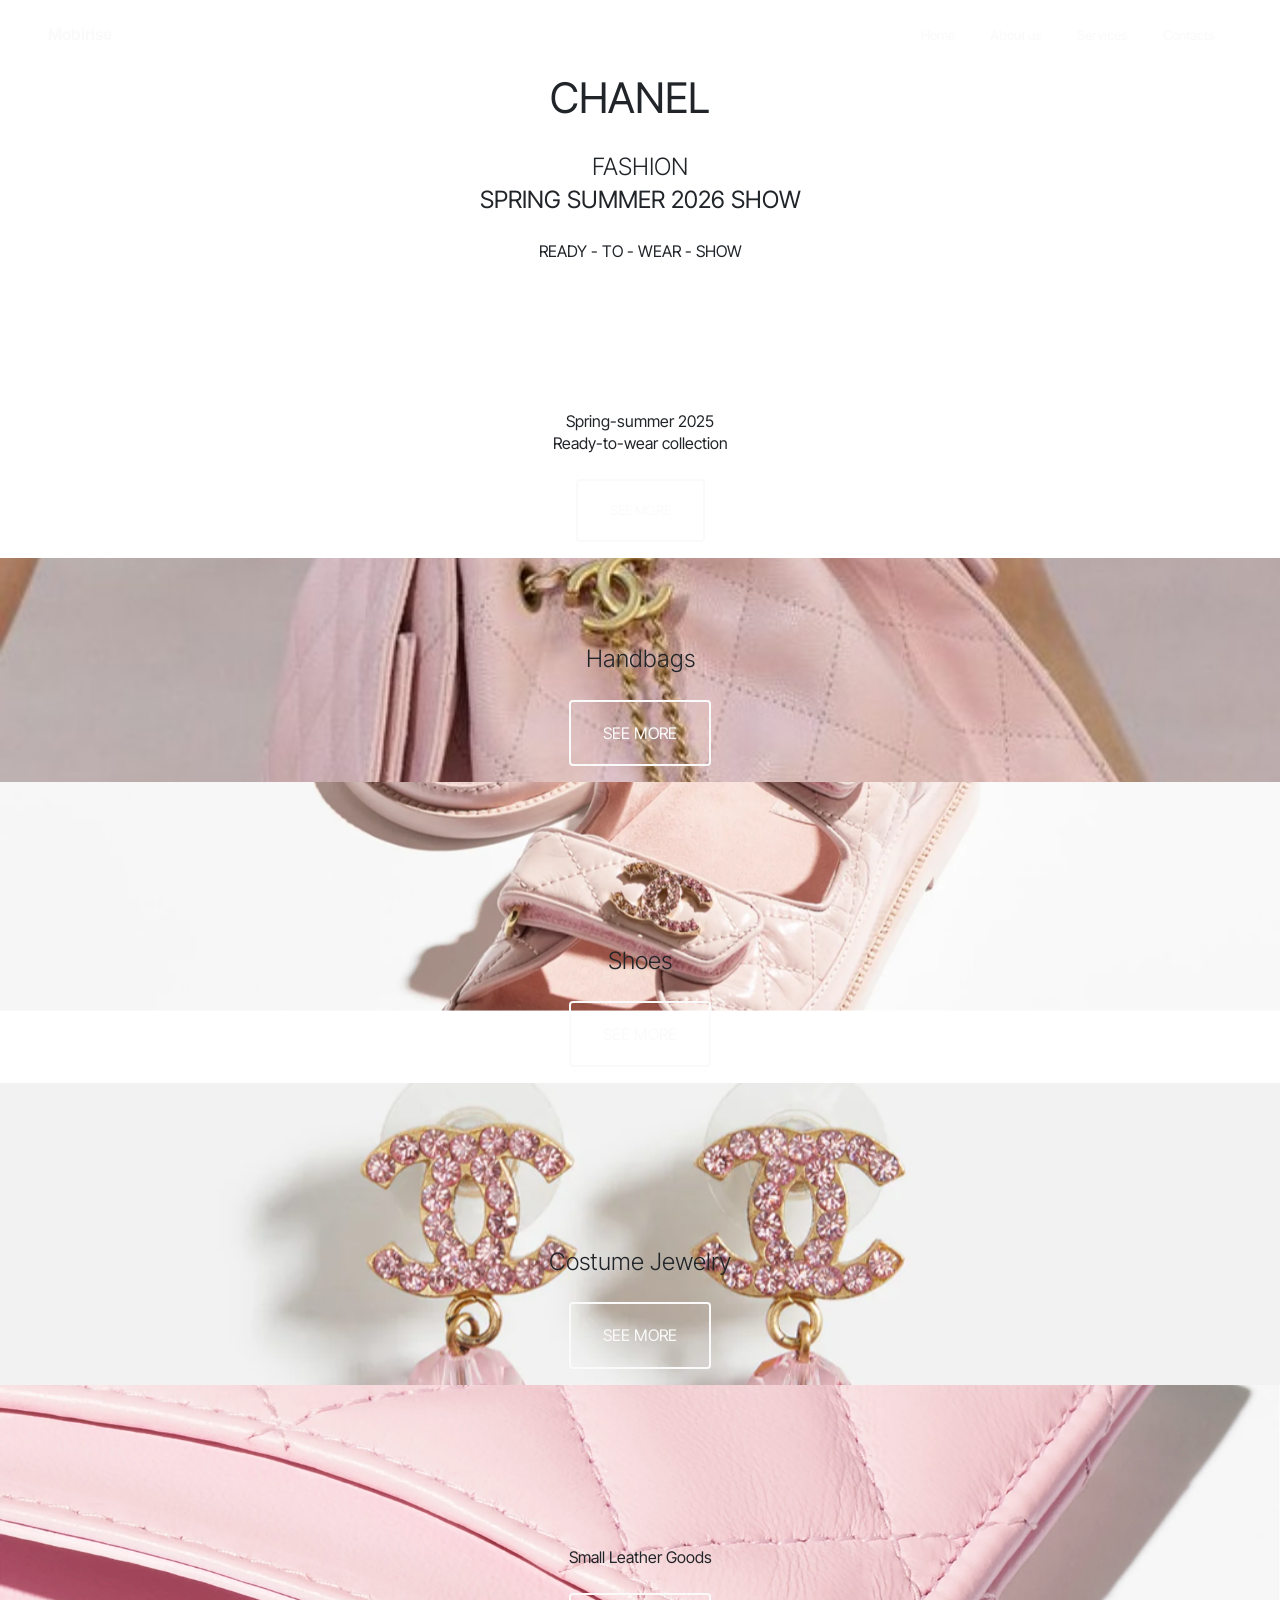
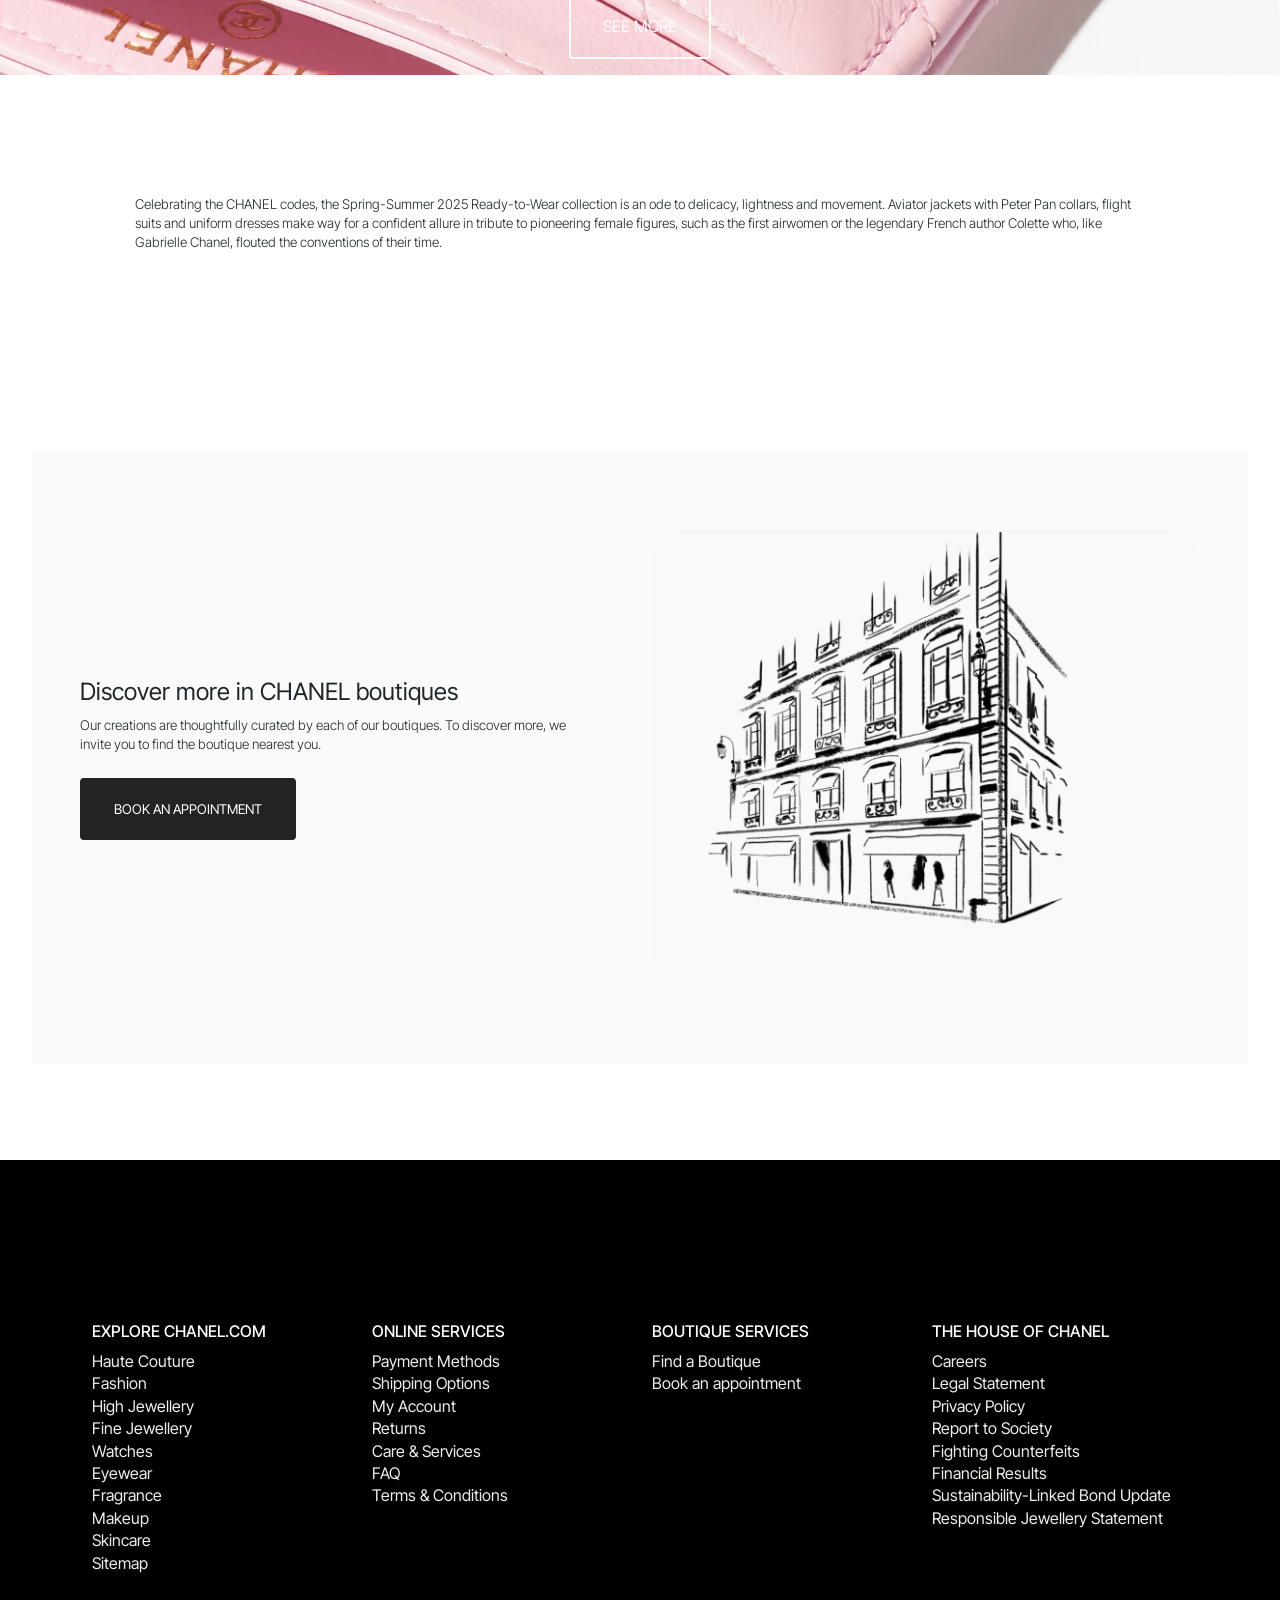
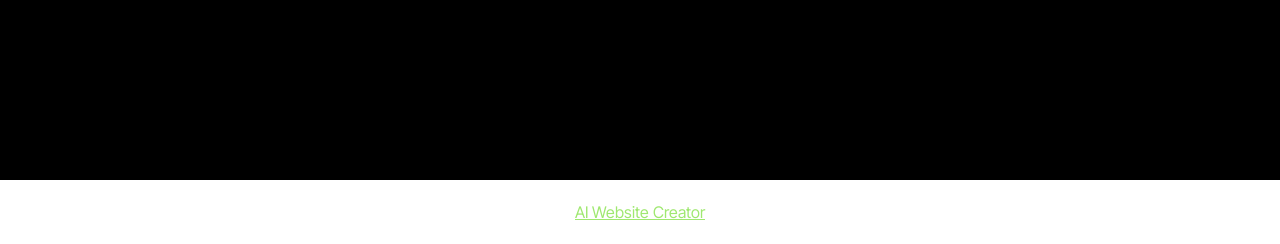
==== commit 5c848d88: "create github pages" ====
--- a/index.html
+++ b/index.html
@@ -18,7 +18,7 @@
   <link rel="stylesheet" href="assets/theme/css/style.css">
   <link rel="preload" href="https://fonts.googleapis.com/css?family=Inter+Tight:100,200,300,400,500,600,700,800,900,100i,200i,300i,400i,500i,600i,700i,800i,900i&display=swap" as="style" onload="this.onload=null;this.rel='stylesheet'">
   <noscript><link rel="stylesheet" href="https://fonts.googleapis.com/css?family=Inter+Tight:100,200,300,400,500,600,700,800,900,100i,200i,300i,400i,500i,600i,700i,800i,900i&display=swap"></noscript>
-  <link rel="preload" as="style" href="assets/mobirise/css/mbr-additional.css?v=EQ8LMa"><link rel="stylesheet" href="assets/mobirise/css/mbr-additional.css?v=EQ8LMa" type="text/css">
+  <link rel="preload" as="style" href="assets/mobirise/css/mbr-additional.css?v=3mhGJi"><link rel="stylesheet" href="assets/mobirise/css/mbr-additional.css?v=3mhGJi" type="text/css">
 
   
   
@@ -233,9 +233,8 @@
 			</div>
 		</div>
 	</div>
-</section>
-	
+</section><section class="display-7" style="padding: 0;align-items: center;justify-content: center;flex-wrap: wrap;    align-content: center;display: flex;position: relative;height: 4rem;"><a href="https://mobiri.se/" style="flex: 1 1;height: 4rem;position: absolute;width: 100%;z-index: 1;"><img alt="" style="height: 4rem;" src="[data-uri]"></a><p style="margin: 0;text-align: center;" class="display-7">&#8204;</p><a style="z-index:1" href="https://mobirise.com/builder/ai-website-creator.html">AI Website Creator</a></section><script src="assets/bootstrap/js/bootstrap.bundle.min.js"></script>  <script src="assets/parallax/jarallax.js"></script>  <script src="assets/smoothscroll/smooth-scroll.js"></script>  <script src="assets/ytplayer/index.js"></script>  <script src="assets/dropdown/js/navbar-dropdown.js"></script>  <script src="assets/vimeoplayer/player.js"></script>  <script src="assets/theme/js/script.js"></script>  
   
   
 </body>
-</html>
+</html>
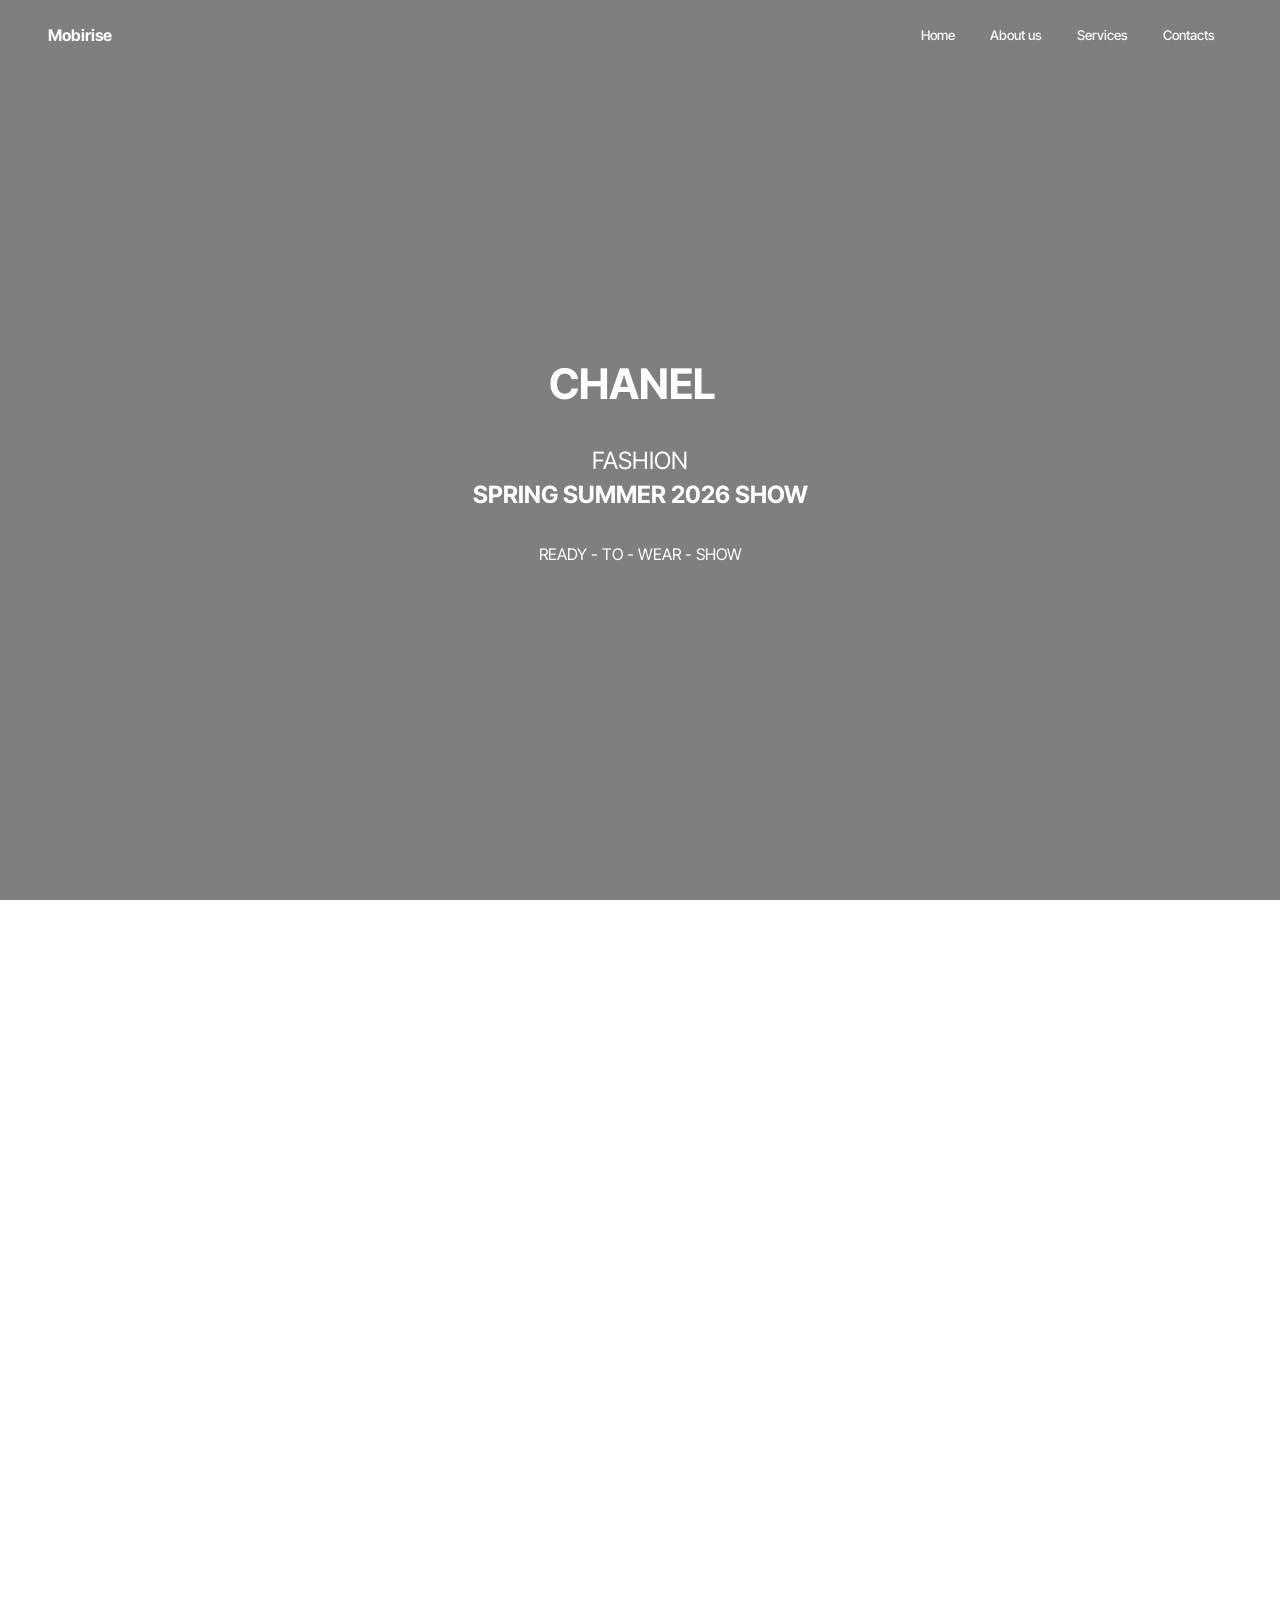
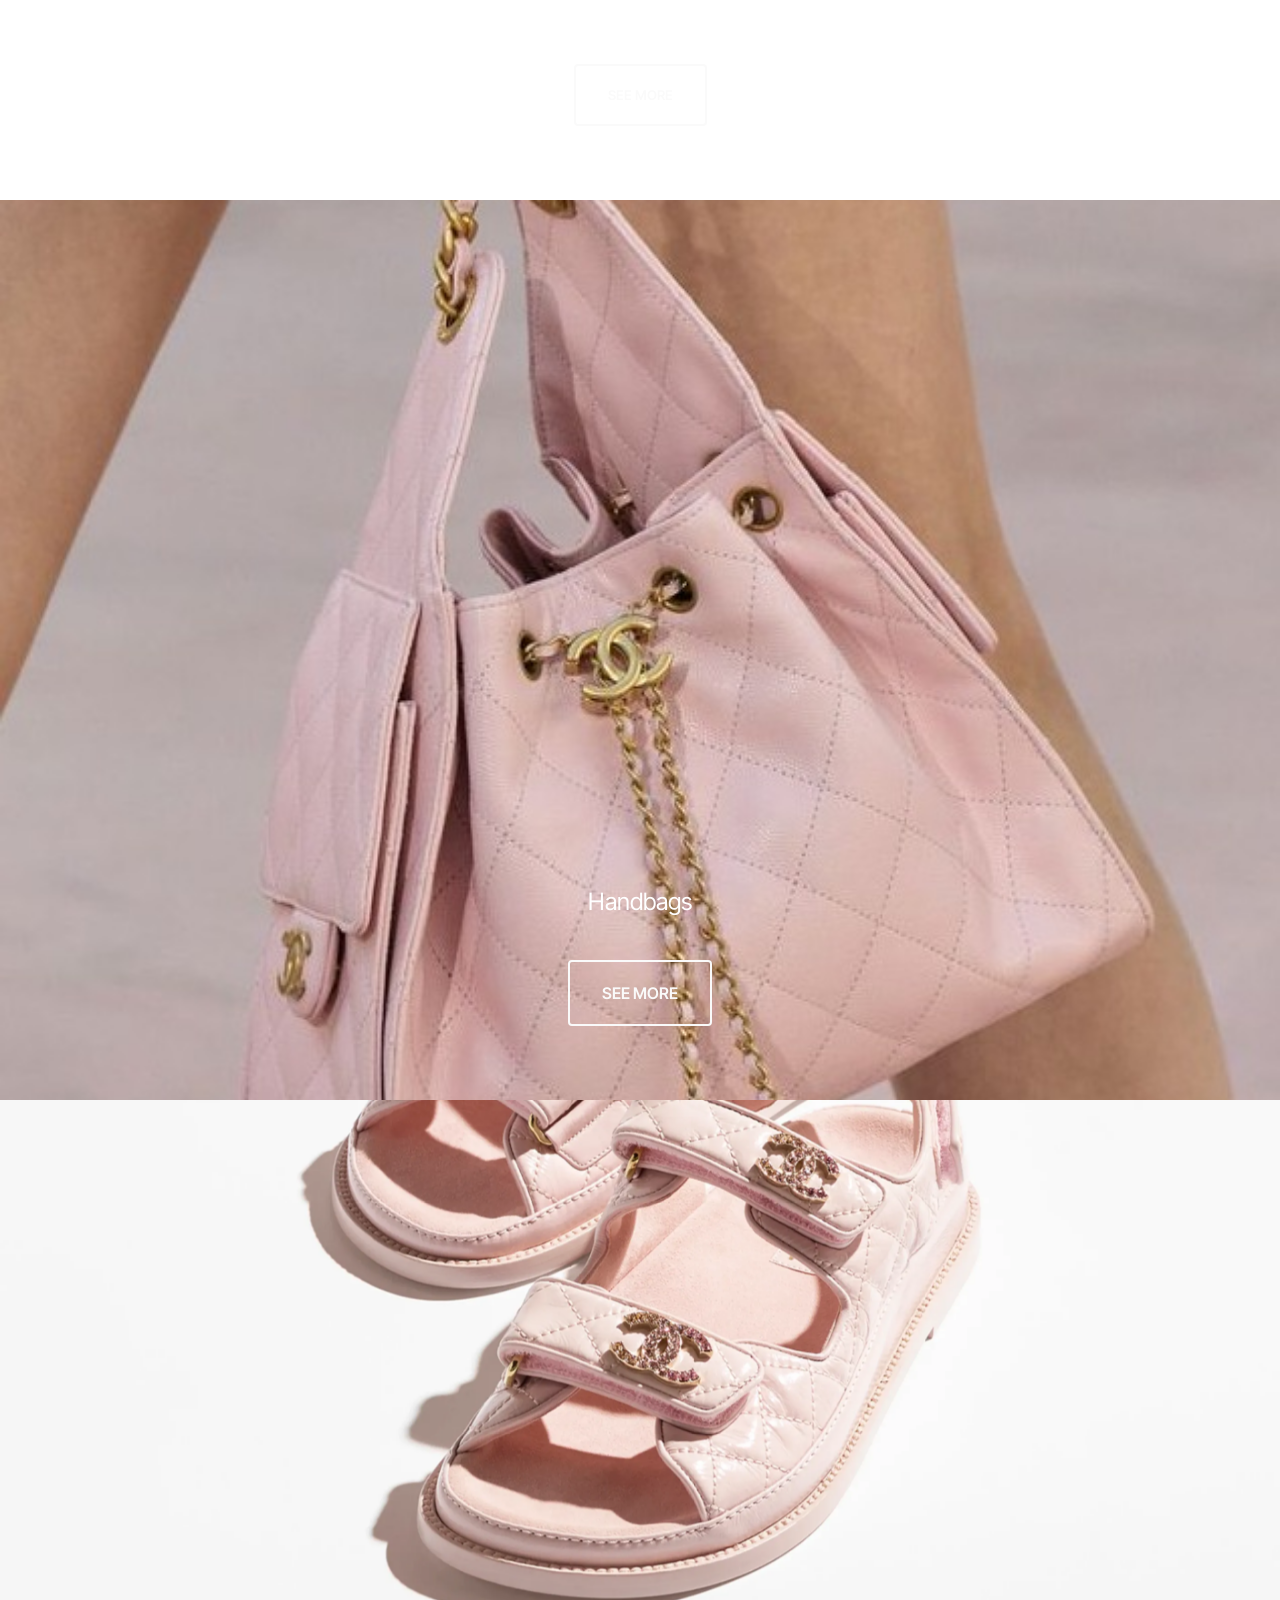
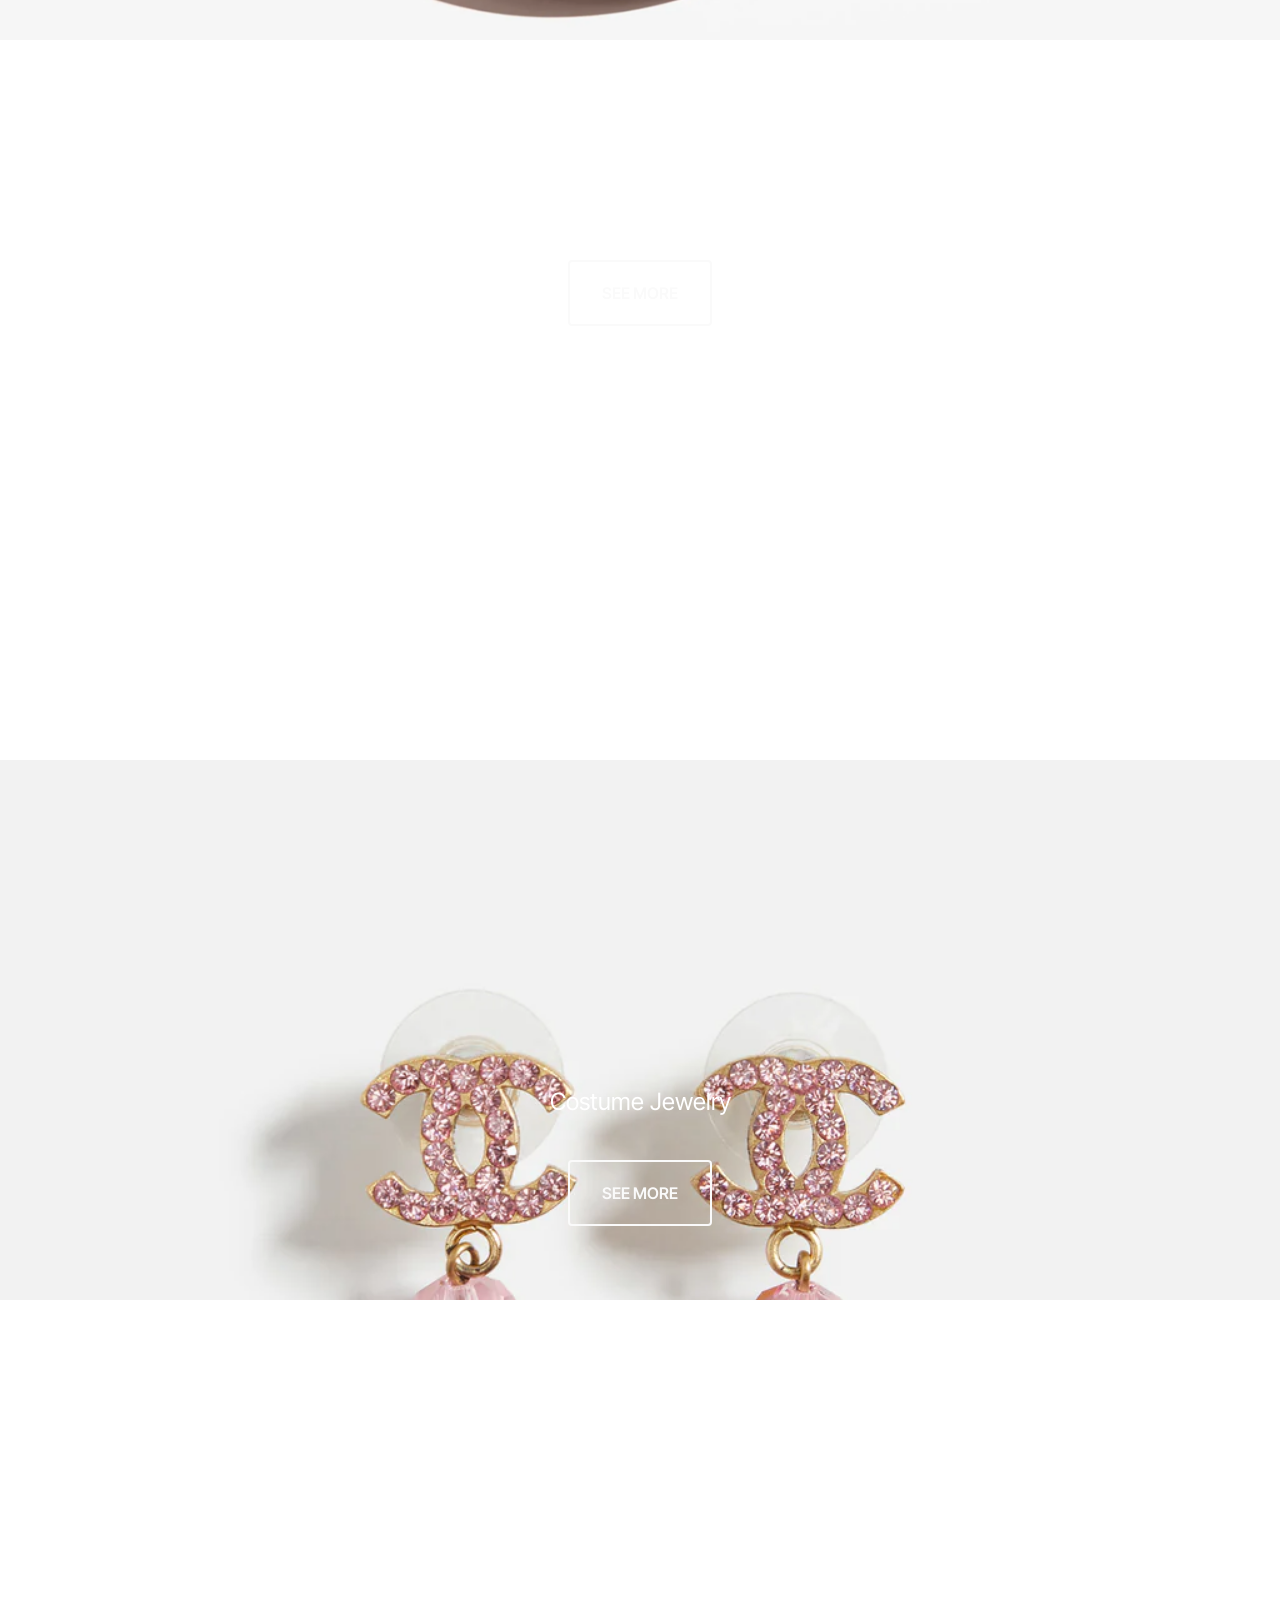
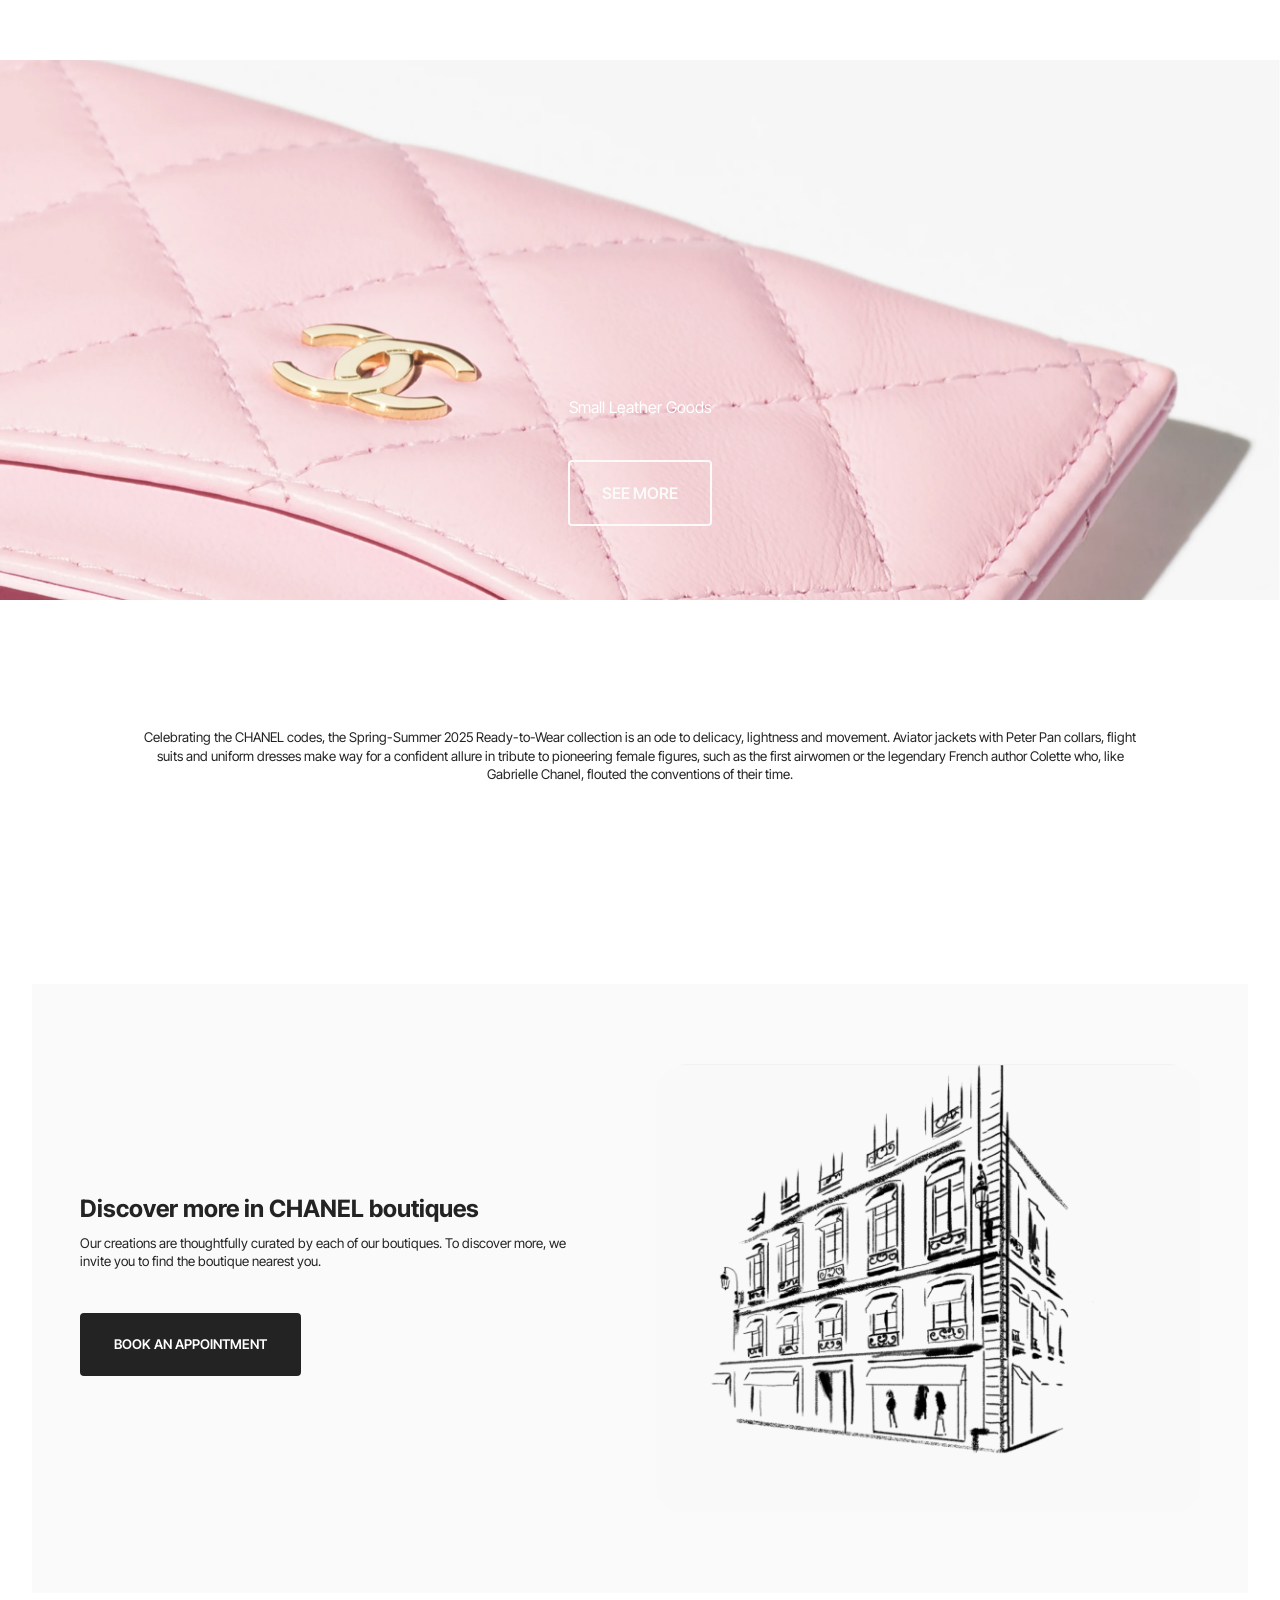
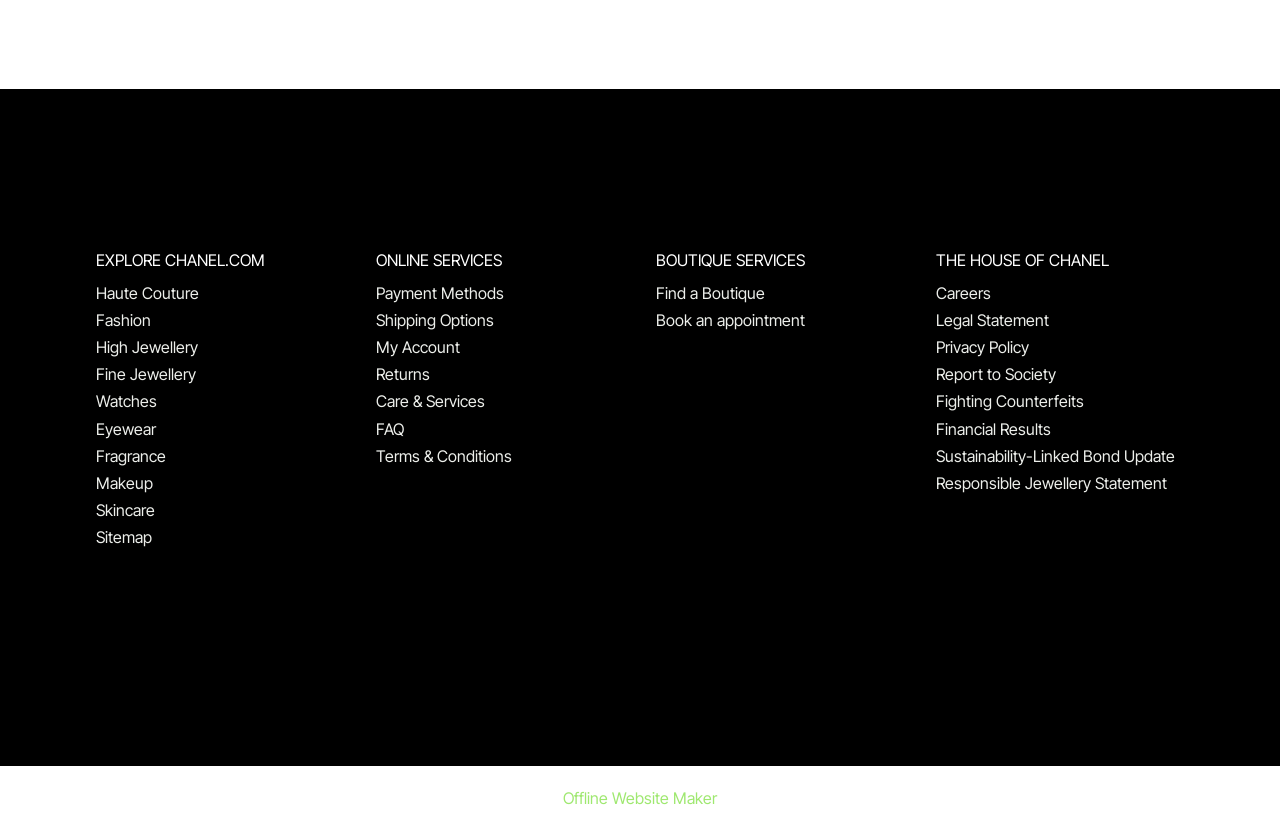
==== commit 0abc8161: "create github pages" ====
--- a/index.html
+++ b/index.html
@@ -18,7 +18,7 @@
   <link rel="stylesheet" href="assets/theme/css/style.css">
   <link rel="preload" href="https://fonts.googleapis.com/css?family=Inter+Tight:100,200,300,400,500,600,700,800,900,100i,200i,300i,400i,500i,600i,700i,800i,900i&display=swap" as="style" onload="this.onload=null;this.rel='stylesheet'">
   <noscript><link rel="stylesheet" href="https://fonts.googleapis.com/css?family=Inter+Tight:100,200,300,400,500,600,700,800,900,100i,200i,300i,400i,500i,600i,700i,800i,900i&display=swap"></noscript>
-  <link rel="preload" as="style" href="assets/mobirise/css/mbr-additional.css?v=3mhGJi"><link rel="stylesheet" href="assets/mobirise/css/mbr-additional.css?v=3mhGJi" type="text/css">
+  <link rel="preload" as="style" href="assets/mobirise/css/mbr-additional.css?v=ihNG7x"><link rel="stylesheet" href="assets/mobirise/css/mbr-additional.css?v=ihNG7x" type="text/css">
 
   
   
@@ -233,7 +233,7 @@
 			</div>
 		</div>
 	</div>
-</section><section class="display-7" style="padding: 0;align-items: center;justify-content: center;flex-wrap: wrap;    align-content: center;display: flex;position: relative;height: 4rem;"><a href="https://mobiri.se/" style="flex: 1 1;height: 4rem;position: absolute;width: 100%;z-index: 1;"><img alt="" style="height: 4rem;" src="[data-uri]"></a><p style="margin: 0;text-align: center;" class="display-7">&#8204;</p><a style="z-index:1" href="https://mobirise.com/builder/ai-website-creator.html">AI Website Creator</a></section><script src="assets/bootstrap/js/bootstrap.bundle.min.js"></script>  <script src="assets/parallax/jarallax.js"></script>  <script src="assets/smoothscroll/smooth-scroll.js"></script>  <script src="assets/ytplayer/index.js"></script>  <script src="assets/dropdown/js/navbar-dropdown.js"></script>  <script src="assets/vimeoplayer/player.js"></script>  <script src="assets/theme/js/script.js"></script>  
+</section><section class="display-7" style="padding: 0;align-items: center;justify-content: center;flex-wrap: wrap;    align-content: center;display: flex;position: relative;height: 4rem;"><a href="https://mobiri.se/" style="flex: 1 1;height: 4rem;position: absolute;width: 100%;z-index: 1;"><img alt="" style="height: 4rem;" src="[data-uri]"></a><p style="margin: 0;text-align: center;" class="display-7">&#8204;</p><a style="z-index:1" href="https://mobirise.com/offline-website-builder.html">Offline Website Maker</a></section><script src="assets/bootstrap/js/bootstrap.bundle.min.js"></script>  <script src="assets/parallax/jarallax.js"></script>  <script src="assets/smoothscroll/smooth-scroll.js"></script>  <script src="assets/ytplayer/index.js"></script>  <script src="assets/dropdown/js/navbar-dropdown.js"></script>  <script src="assets/vimeoplayer/player.js"></script>  <script src="assets/theme/js/script.js"></script>  
   
   
 </body>
--- a/assets/theme/css/style.css
+++ b/assets/theme/css/style.css
@@ -0,0 +1,965 @@
+@charset "UTF-8";
+section {
+  background-color: #ffffff;
+}
+
+body {
+  font-style: normal;
+  line-height: 1.5;
+  font-weight: 400;
+  color: #232323;
+  position: relative;
+}
+
+button {
+  background-color: transparent;
+  border-color: transparent;
+}
+
+.embla__button,
+.carousel-control {
+  background-color: #edefea !important;
+  opacity: 0.8 !important;
+  color: #464845 !important;
+  border-color: #edefea !important;
+}
+
+.carousel .close,
+.modalWindow .close {
+  background-color: #edefea !important;
+  color: #464845 !important;
+  border-color: #edefea !important;
+  opacity: 0.8 !important;
+}
+
+.carousel .close:hover,
+.modalWindow .close:hover {
+  opacity: 1 !important;
+}
+
+.carousel-indicators li {
+  background-color: #edefea !important;
+  border: 2px solid #464845 !important;
+}
+
+.carousel-indicators li:hover,
+.carousel-indicators li:active {
+  opacity: 0.8 !important;
+}
+
+.embla__button:hover,
+.carousel-control:hover {
+  background-color: #edefea !important;
+  opacity: 1 !important;
+}
+
+.modalWindow-video-container {
+  height: 80%;
+}
+
+section,
+.container,
+.container-fluid {
+  position: relative;
+  word-wrap: break-word;
+}
+
+a.mbr-iconfont:hover {
+  text-decoration: none;
+}
+
+.article .lead p,
+.article .lead ul,
+.article .lead ol,
+.article .lead pre,
+.article .lead blockquote {
+  margin-bottom: 0;
+}
+
+a {
+  font-style: normal;
+  font-weight: 400;
+  cursor: pointer;
+}
+a, a:hover {
+  text-decoration: none;
+}
+
+.mbr-section-title {
+  font-style: normal;
+  line-height: 1.3;
+}
+
+.mbr-section-subtitle {
+  line-height: 1.3;
+}
+
+.mbr-text {
+  font-style: normal;
+  line-height: 1.7;
+}
+
+h1,
+h2,
+h3,
+h4,
+h5,
+h6,
+.display-1,
+.display-2,
+.display-4,
+.display-5,
+.display-7,
+span,
+p,
+a {
+  line-height: 1;
+  word-break: break-word;
+  word-wrap: break-word;
+  font-weight: 400;
+}
+
+b,
+strong {
+  font-weight: bold;
+}
+
+input:-webkit-autofill, input:-webkit-autofill:hover, input:-webkit-autofill:focus, input:-webkit-autofill:active {
+  transition-delay: 9999s;
+  -webkit-transition-property: background-color, color;
+  transition-property: background-color, color;
+}
+
+textarea[type=hidden] {
+  display: none;
+}
+
+section {
+  background-position: 50% 50%;
+  background-repeat: no-repeat;
+  background-size: cover;
+}
+section .mbr-background-video,
+section .mbr-background-video-preview {
+  position: absolute;
+  bottom: 0;
+  left: 0;
+  right: 0;
+  top: 0;
+}
+
+.hidden {
+  visibility: hidden;
+}
+
+.mbr-z-index20 {
+  z-index: 20;
+}
+
+/*! Base colors */
+.mbr-white {
+  color: #ffffff;
+}
+
+.mbr-black {
+  color: #111111;
+}
+
+.mbr-bg-white {
+  background-color: #ffffff;
+}
+
+.mbr-bg-black {
+  background-color: #000000;
+}
+
+/*! Text-aligns */
+.align-left {
+  text-align: left;
+}
+
+.align-center {
+  text-align: center;
+}
+
+.align-right {
+  text-align: right;
+}
+
+/*! Font-weight  */
+.mbr-light {
+  font-weight: 300;
+}
+
+.mbr-regular {
+  font-weight: 400;
+}
+
+.mbr-semibold {
+  font-weight: 500;
+}
+
+.mbr-bold {
+  font-weight: 700;
+}
+
+/*! Media  */
+.media-content {
+  flex-basis: 100%;
+}
+
+.media-container-row {
+  display: flex;
+  flex-direction: row;
+  flex-wrap: wrap;
+  justify-content: center;
+  align-content: center;
+  align-items: start;
+}
+.media-container-row .media-size-item {
+  width: 400px;
+}
+
+.media-container-column {
+  display: flex;
+  flex-direction: column;
+  flex-wrap: wrap;
+  justify-content: center;
+  align-content: center;
+  align-items: stretch;
+}
+.media-container-column > * {
+  width: 100%;
+}
+
+@media (min-width: 992px) {
+  .media-container-row {
+    flex-wrap: nowrap;
+  }
+}
+figure {
+  margin-bottom: 0;
+  overflow: hidden;
+}
+
+figure[mbr-media-size] {
+  transition: width 0.1s;
+}
+
+img,
+iframe {
+  display: block;
+  width: 100%;
+}
+
+.card {
+  background-color: transparent;
+  border: none;
+}
+
+.card-box {
+  width: 100%;
+}
+
+.card-img {
+  text-align: center;
+  flex-shrink: 0;
+  -webkit-flex-shrink: 0;
+}
+
+.media {
+  max-width: 100%;
+  margin: 0 auto;
+}
+
+.mbr-figure {
+  align-self: center;
+}
+
+.media-container > div {
+  max-width: 100%;
+}
+
+.mbr-figure img,
+.card-img img {
+  width: 100%;
+}
+
+@media (max-width: 991px) {
+  .media-size-item {
+    width: auto !important;
+  }
+  .media {
+    width: auto;
+  }
+  .mbr-figure {
+    width: 100% !important;
+  }
+}
+/*! Buttons */
+.mbr-section-btn {
+  margin-left: -0.6rem;
+  margin-right: -0.6rem;
+  font-size: 0;
+}
+
+.btn {
+  font-weight: 600;
+  border-width: 1px;
+  font-style: normal;
+  margin: 0.6rem 0.6rem;
+  white-space: normal;
+  transition: all 0.2s ease-in-out;
+  display: inline-flex;
+  align-items: center;
+  justify-content: center;
+  word-break: break-word;
+}
+
+.btn-sm {
+  font-weight: 600;
+  letter-spacing: 0px;
+  transition: all 0.3s ease-in-out;
+}
+
+.btn-md {
+  font-weight: 600;
+  letter-spacing: 0px;
+  transition: all 0.3s ease-in-out;
+}
+
+.btn-lg {
+  font-weight: 600;
+  letter-spacing: 0px;
+  transition: all 0.3s ease-in-out;
+}
+
+.btn-form {
+  margin: 0;
+}
+.btn-form:hover {
+  cursor: pointer;
+}
+
+nav .mbr-section-btn {
+  margin-left: 0rem;
+  margin-right: 0rem;
+}
+
+/*! Btn icon margin */
+.btn .mbr-iconfont,
+.btn.btn-sm .mbr-iconfont {
+  order: 1;
+  cursor: pointer;
+  margin-left: 0.5rem;
+  vertical-align: sub;
+}
+
+.btn.btn-md .mbr-iconfont,
+.btn.btn-md .mbr-iconfont {
+  margin-left: 0.8rem;
+}
+
+.mbr-regular {
+  font-weight: 400;
+}
+
+.mbr-semibold {
+  font-weight: 500;
+}
+
+.mbr-bold {
+  font-weight: 700;
+}
+
+[type=submit] {
+  -webkit-appearance: none;
+}
+
+/*! Full-screen */
+.mbr-fullscreen .mbr-overlay {
+  min-height: 100vh;
+}
+
+.mbr-fullscreen {
+  display: flex;
+  display: -moz-flex;
+  display: -ms-flex;
+  display: -o-flex;
+  align-items: center;
+  min-height: 100vh;
+  padding-top: 3rem;
+  padding-bottom: 3rem;
+}
+
+/*! Map */
+.map {
+  height: 25rem;
+  position: relative;
+}
+.map iframe {
+  width: 100%;
+  height: 100%;
+}
+
+/*! Scroll to top arrow */
+.mbr-arrow-up {
+  bottom: 25px;
+  right: 90px;
+  position: fixed;
+  text-align: right;
+  z-index: 5000;
+  color: #ffffff;
+  font-size: 22px;
+}
+
+.mbr-arrow-up a {
+  background: rgba(0, 0, 0, 0.2);
+  border-radius: 50%;
+  color: #fff;
+  display: inline-block;
+  height: 60px;
+  width: 60px;
+  border: 2px solid #fff;
+  outline-style: none !important;
+  position: relative;
+  text-decoration: none;
+  transition: all 0.3s ease-in-out;
+  cursor: pointer;
+  text-align: center;
+}
+.mbr-arrow-up a:hover {
+  background-color: rgba(0, 0, 0, 0.4);
+}
+.mbr-arrow-up a i {
+  line-height: 60px;
+}
+
+.mbr-arrow-up-icon {
+  display: block;
+  color: #fff;
+}
+
+.mbr-arrow-up-icon::before {
+  content: "›";
+  display: inline-block;
+  font-family: serif;
+  font-size: 22px;
+  line-height: 1;
+  font-style: normal;
+  position: relative;
+  top: 6px;
+  left: -4px;
+  transform: rotate(-90deg);
+}
+
+/*! Arrow Down */
+.mbr-arrow {
+  position: absolute;
+  bottom: 45px;
+  left: 50%;
+  width: 60px;
+  height: 60px;
+  cursor: pointer;
+  background-color: rgba(80, 80, 80, 0.5);
+  border-radius: 50%;
+  transform: translateX(-50%);
+}
+@media (max-width: 767px) {
+  .mbr-arrow {
+    display: none;
+  }
+}
+.mbr-arrow > a {
+  display: inline-block;
+  text-decoration: none;
+  outline-style: none;
+  animation: arrowdown 1.7s ease-in-out infinite;
+  color: #ffffff;
+}
+.mbr-arrow > a > i {
+  position: absolute;
+  top: -2px;
+  left: 15px;
+  font-size: 2rem;
+}
+
+#scrollToTop a i::before {
+  content: "";
+  position: absolute;
+  display: block;
+  border-bottom: 2.5px solid #fff;
+  border-left: 2.5px solid #fff;
+  width: 27.8%;
+  height: 27.8%;
+  left: 50%;
+  top: 51%;
+  transform: translateY(-30%) translateX(-50%) rotate(135deg);
+}
+
+@keyframes arrowdown {
+  0% {
+    transform: translateY(0px);
+  }
+  50% {
+    transform: translateY(-5px);
+  }
+  100% {
+    transform: translateY(0px);
+  }
+}
+@media (max-width: 500px) {
+  .mbr-arrow-up {
+    left: 0;
+    right: 0;
+    text-align: center;
+  }
+}
+/*Gradients animation*/
+@keyframes gradient-animation {
+  from {
+    background-position: 0% 100%;
+    animation-timing-function: ease-in-out;
+  }
+  to {
+    background-position: 100% 0%;
+    animation-timing-function: ease-in-out;
+  }
+}
+.bg-gradient {
+  background-size: 200% 200%;
+  animation: gradient-animation 5s infinite alternate;
+  -webkit-animation: gradient-animation 5s infinite alternate;
+}
+
+.menu .navbar-brand {
+  display: -webkit-flex;
+}
+.menu .navbar-brand span {
+  display: flex;
+  display: -webkit-flex;
+}
+.menu .navbar-brand .navbar-caption-wrap {
+  display: -webkit-flex;
+}
+.menu .navbar-brand .navbar-logo img {
+  display: -webkit-flex;
+  width: auto;
+}
+@media (min-width: 768px) and (max-width: 991px) {
+  .menu .navbar-toggleable-sm .navbar-nav {
+    display: -ms-flexbox;
+  }
+}
+@media (max-width: 991px) {
+  .menu .navbar-collapse {
+    max-height: 93.5vh;
+  }
+  .menu .navbar-collapse.show {
+    overflow: auto;
+  }
+}
+@media (min-width: 992px) {
+  .menu .navbar-nav.nav-dropdown {
+    display: -webkit-flex;
+  }
+  .menu .navbar-toggleable-sm .navbar-collapse {
+    display: -webkit-flex !important;
+  }
+  .menu .collapsed .navbar-collapse {
+    max-height: 93.5vh;
+  }
+  .menu .collapsed .navbar-collapse.show {
+    overflow: auto;
+  }
+}
+@media (max-width: 767px) {
+  .menu .navbar-collapse {
+    max-height: 80vh;
+  }
+}
+
+.nav-link .mbr-iconfont {
+  margin-right: 0.5rem;
+}
+
+.navbar {
+  display: -webkit-flex;
+  -webkit-flex-wrap: wrap;
+  -webkit-align-items: center;
+  -webkit-justify-content: space-between;
+}
+
+.navbar-collapse {
+  -webkit-flex-basis: 100%;
+  -webkit-flex-grow: 1;
+  -webkit-align-items: center;
+}
+
+.nav-dropdown .link {
+  padding: 0.667em 1.667em !important;
+  margin: 0 !important;
+}
+
+.nav {
+  display: -webkit-flex;
+  -webkit-flex-wrap: wrap;
+}
+
+.row {
+  display: -webkit-flex;
+  -webkit-flex-wrap: wrap;
+}
+
+.justify-content-center {
+  -webkit-justify-content: center;
+}
+
+.form-inline {
+  display: -webkit-flex;
+}
+
+.card-wrapper {
+  -webkit-flex: 1;
+}
+
+.carousel-control {
+  z-index: 10;
+  display: -webkit-flex;
+}
+
+.carousel-controls {
+  display: -webkit-flex;
+}
+
+.media {
+  display: -webkit-flex;
+}
+
+.form-group:focus {
+  outline: none;
+}
+
+.jq-selectbox__select {
+  padding: 7px 0;
+  position: relative;
+}
+
+.jq-selectbox__dropdown {
+  overflow: hidden;
+  border-radius: 10px;
+  position: absolute;
+  top: 100%;
+  left: 0 !important;
+  width: 100% !important;
+}
+
+.jq-selectbox__trigger-arrow {
+  right: 0;
+  transform: translateY(-50%);
+}
+
+.jq-selectbox li {
+  padding: 1.07em 0.5em;
+}
+
+input[type=range] {
+  padding-left: 0 !important;
+  padding-right: 0 !important;
+}
+
+.modal-dialog,
+.modal-content {
+  height: 100%;
+}
+
+.modal-dialog .carousel-inner {
+  height: calc(100vh - 1.75rem);
+}
+@media (max-width: 575px) {
+  .modal-dialog .carousel-inner {
+    height: calc(100vh - 1rem);
+  }
+}
+
+.carousel-item {
+  text-align: center;
+}
+
+.carousel-item img {
+  margin: auto;
+}
+
+.navbar-toggler {
+  align-self: flex-start;
+  padding: 0.25rem 0.75rem;
+  font-size: 1.25rem;
+  line-height: 1;
+  background: transparent;
+  border: 1px solid transparent;
+  border-radius: 0.25rem;
+}
+
+.navbar-toggler:focus,
+.navbar-toggler:hover {
+  text-decoration: none;
+  box-shadow: none;
+}
+
+.navbar-toggler-icon {
+  display: inline-block;
+  width: 1.5em;
+  height: 1.5em;
+  vertical-align: middle;
+  content: "";
+  background: no-repeat center center;
+  background-size: 100% 100%;
+}
+
+.navbar-toggler-left {
+  position: absolute;
+  left: 1rem;
+}
+
+.navbar-toggler-right {
+  position: absolute;
+  right: 1rem;
+}
+
+.card-img {
+  width: auto;
+}
+
+.menu .navbar.collapsed:not(.beta-menu) {
+  flex-direction: column;
+}
+
+.carousel-item.active,
+.carousel-item-next,
+.carousel-item-prev {
+  display: flex;
+}
+
+.note-air-layout .dropup .dropdown-menu,
+.note-air-layout .navbar-fixed-bottom .dropdown .dropdown-menu {
+  bottom: initial !important;
+}
+
+html,
+body {
+  height: auto;
+  min-height: 100vh;
+}
+
+.dropup .dropdown-toggle::after {
+  display: none;
+}
+
+.form-asterisk {
+  font-family: initial;
+  position: absolute;
+  top: -2px;
+  font-weight: normal;
+}
+
+.form-control-label {
+  position: relative;
+  cursor: pointer;
+  margin-bottom: 0.357em;
+  padding: 0;
+}
+
+.alert {
+  color: #ffffff;
+  border-radius: 0;
+  border: 0;
+  font-size: 1.1rem;
+  line-height: 1.5;
+  margin-bottom: 1.875rem;
+  padding: 1.25rem;
+  position: relative;
+  text-align: center;
+}
+.alert.alert-form::after {
+  background-color: inherit;
+  bottom: -7px;
+  content: "";
+  display: block;
+  height: 14px;
+  left: 50%;
+  margin-left: -7px;
+  position: absolute;
+  transform: rotate(45deg);
+  width: 14px;
+}
+
+.form-control {
+  background-color: #ffffff;
+  background-clip: border-box;
+  color: #232323;
+  line-height: 1rem !important;
+  height: auto;
+  padding: 1.2rem 2rem;
+  transition: border-color 0.25s ease 0s;
+  border: 1px solid transparent !important;
+  border-radius: 4px;
+  box-shadow: rgba(0, 0, 0, 0.07) 0px 1px 1px 0px, rgba(0, 0, 0, 0.07) 0px 1px 3px 0px, rgba(0, 0, 0, 0.03) 0px 0px 0px 1px;
+}
+.form-active .form-control:invalid {
+  border-color: red;
+}
+
+.row > * {
+  padding-right: 1rem;
+  padding-left: 1rem;
+}
+
+form .row {
+  margin-left: -0.6rem;
+  margin-right: -0.6rem;
+}
+form .row [class*=col] {
+  padding-left: 0.6rem;
+  padding-right: 0.6rem;
+}
+
+form .mbr-section-btn {
+  padding-left: 0.6rem;
+  padding-right: 0.6rem;
+}
+
+form .form-check-input {
+  margin-top: 0.5;
+}
+
+textarea.form-control {
+  line-height: 1.5rem !important;
+}
+
+.form-group {
+  margin-bottom: 1.2rem;
+}
+
+.form-control,
+form .btn {
+  min-height: 48px;
+}
+
+.gdpr-block label span.textGDPR input[name=gdpr] {
+  top: 7px;
+}
+
+.form-control:focus {
+  box-shadow: none;
+}
+
+:focus {
+  outline: none;
+}
+
+.mbr-overlay {
+  background-color: #000;
+  bottom: 0;
+  left: 0;
+  opacity: 0.5;
+  position: absolute;
+  right: 0;
+  top: 0;
+  z-index: 0;
+  pointer-events: none;
+}
+
+blockquote {
+  font-style: italic;
+  padding: 3rem;
+  font-size: 1.09rem;
+  position: relative;
+  border-left: 3px solid;
+}
+
+ul,
+ol,
+pre,
+blockquote {
+  margin-bottom: 2.3125rem;
+}
+
+.mt-4 {
+  margin-top: 2rem !important;
+}
+
+.mb-4 {
+  margin-bottom: 2rem !important;
+}
+
+.container,
+.container-fluid {
+  padding-left: 16px;
+  padding-right: 16px;
+}
+
+.row {
+  margin-left: -16px;
+  margin-right: -16px;
+}
+.row > [class*=col] {
+  padding-left: 16px;
+  padding-right: 16px;
+}
+
+@media (min-width: 992px) {
+  .container-fluid {
+    padding-left: 32px;
+    padding-right: 32px;
+  }
+}
+@media (max-width: 991px) {
+  .mbr-container {
+    padding-left: 16px;
+    padding-right: 16px;
+  }
+}
+.app-video-wrapper > img {
+  opacity: 1;
+}
+
+.app-video-wrapper {
+  background: transparent;
+}
+
+.item {
+  position: relative;
+}
+
+.dropdown-menu .dropdown-menu {
+  left: 100%;
+}
+
+.dropdown-item + .dropdown-menu {
+  display: none;
+}
+
+.dropdown-item:hover + .dropdown-menu,
+.dropdown-menu:hover {
+  display: block;
+}
+
+@media (min-aspect-ratio: 16/9) {
+  .mbr-video-foreground {
+    height: 300% !important;
+    top: -100% !important;
+  }
+}
+@media (max-aspect-ratio: 16/9) {
+  .mbr-video-foreground {
+    width: 300% !important;
+    left: -100% !important;
+  }
+}.engine {
+	position: absolute;
+	text-indent: -2400px;
+	text-align: center;
+	padding: 0;
+	top: 0;
+	left: -2400px;
+}
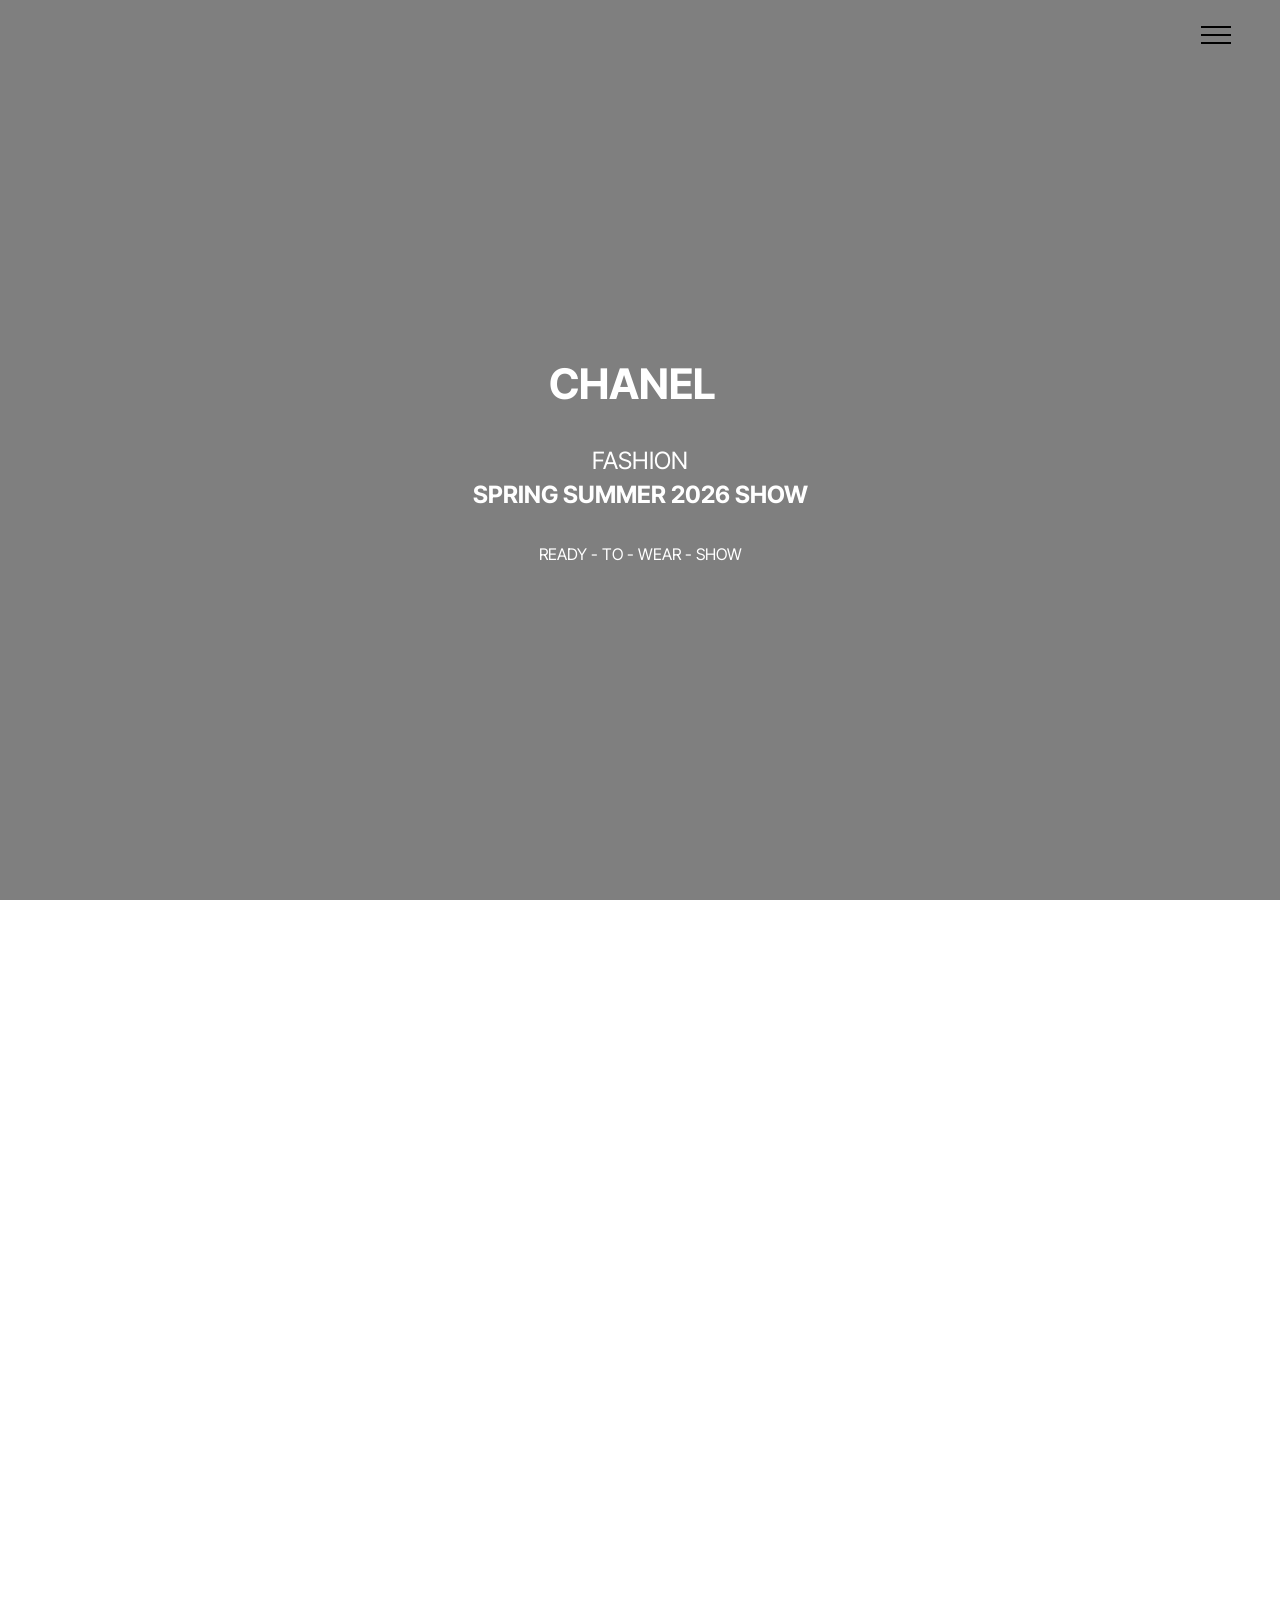
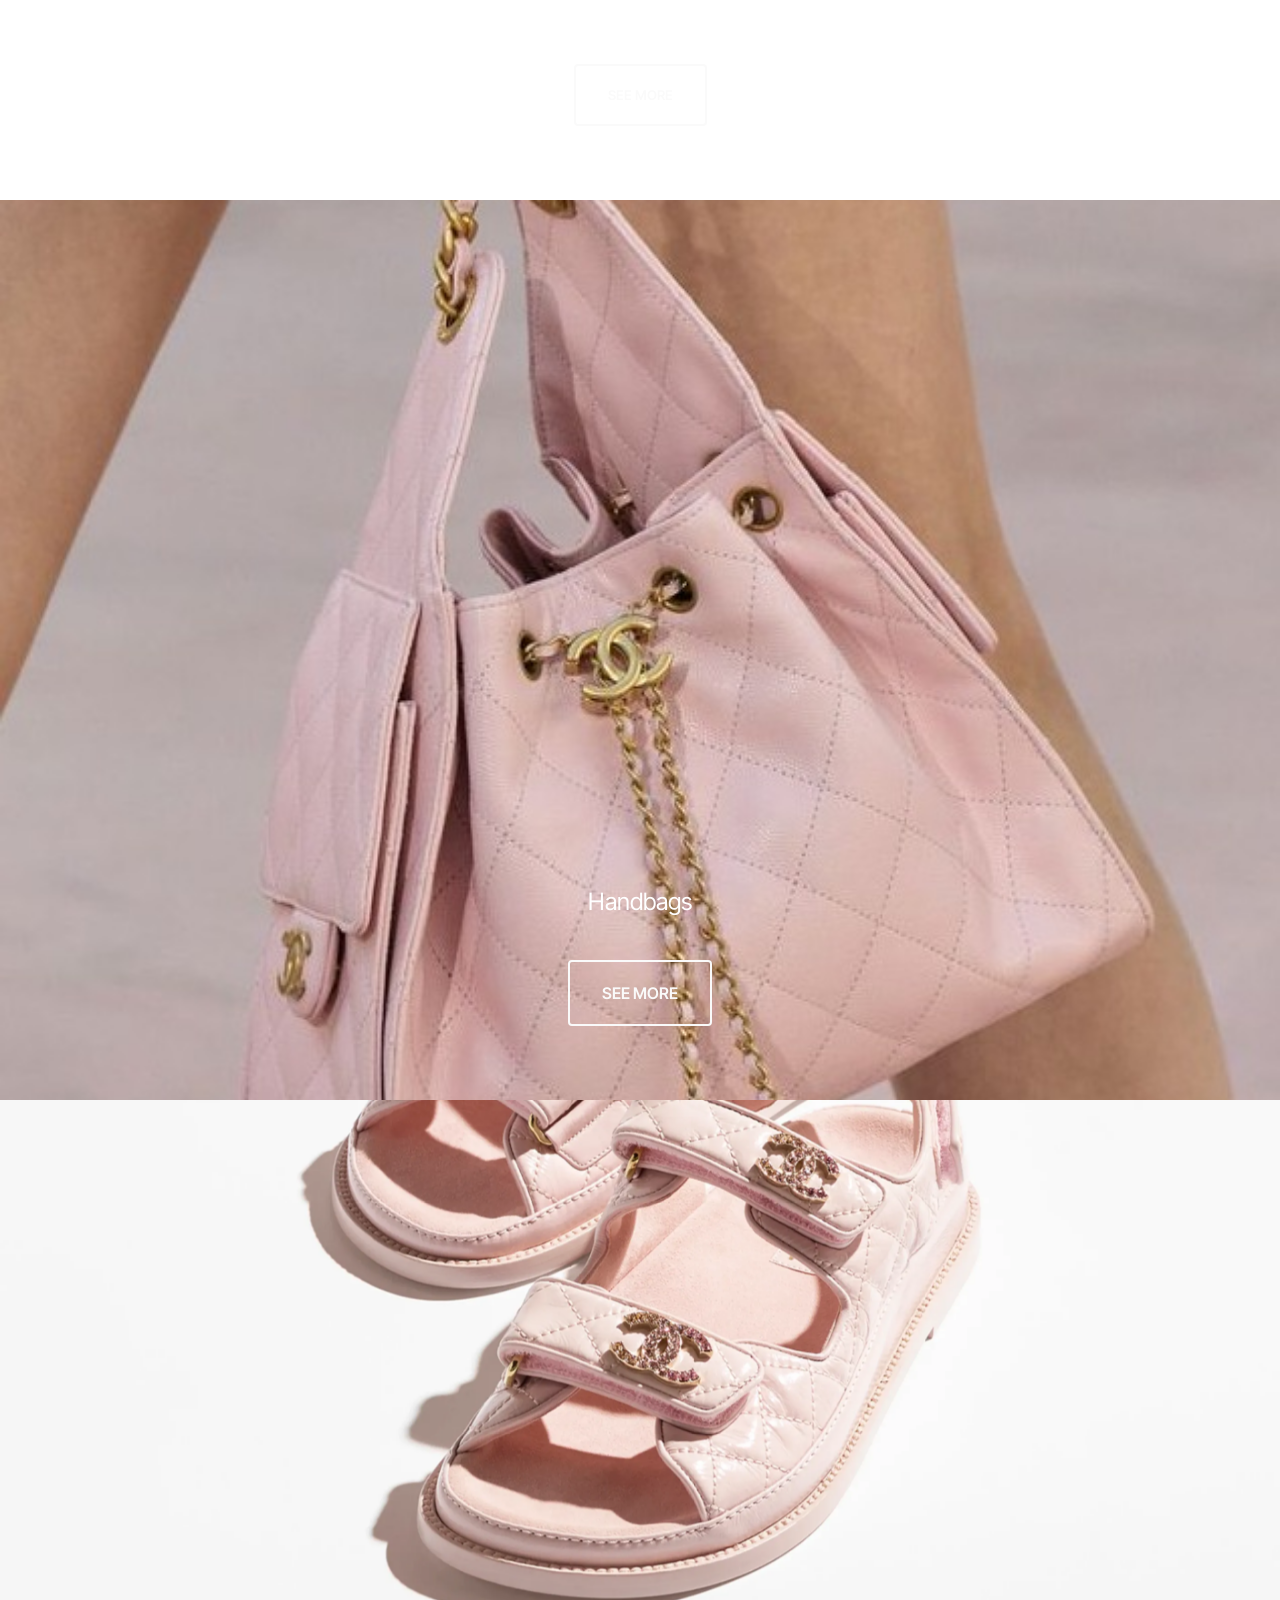
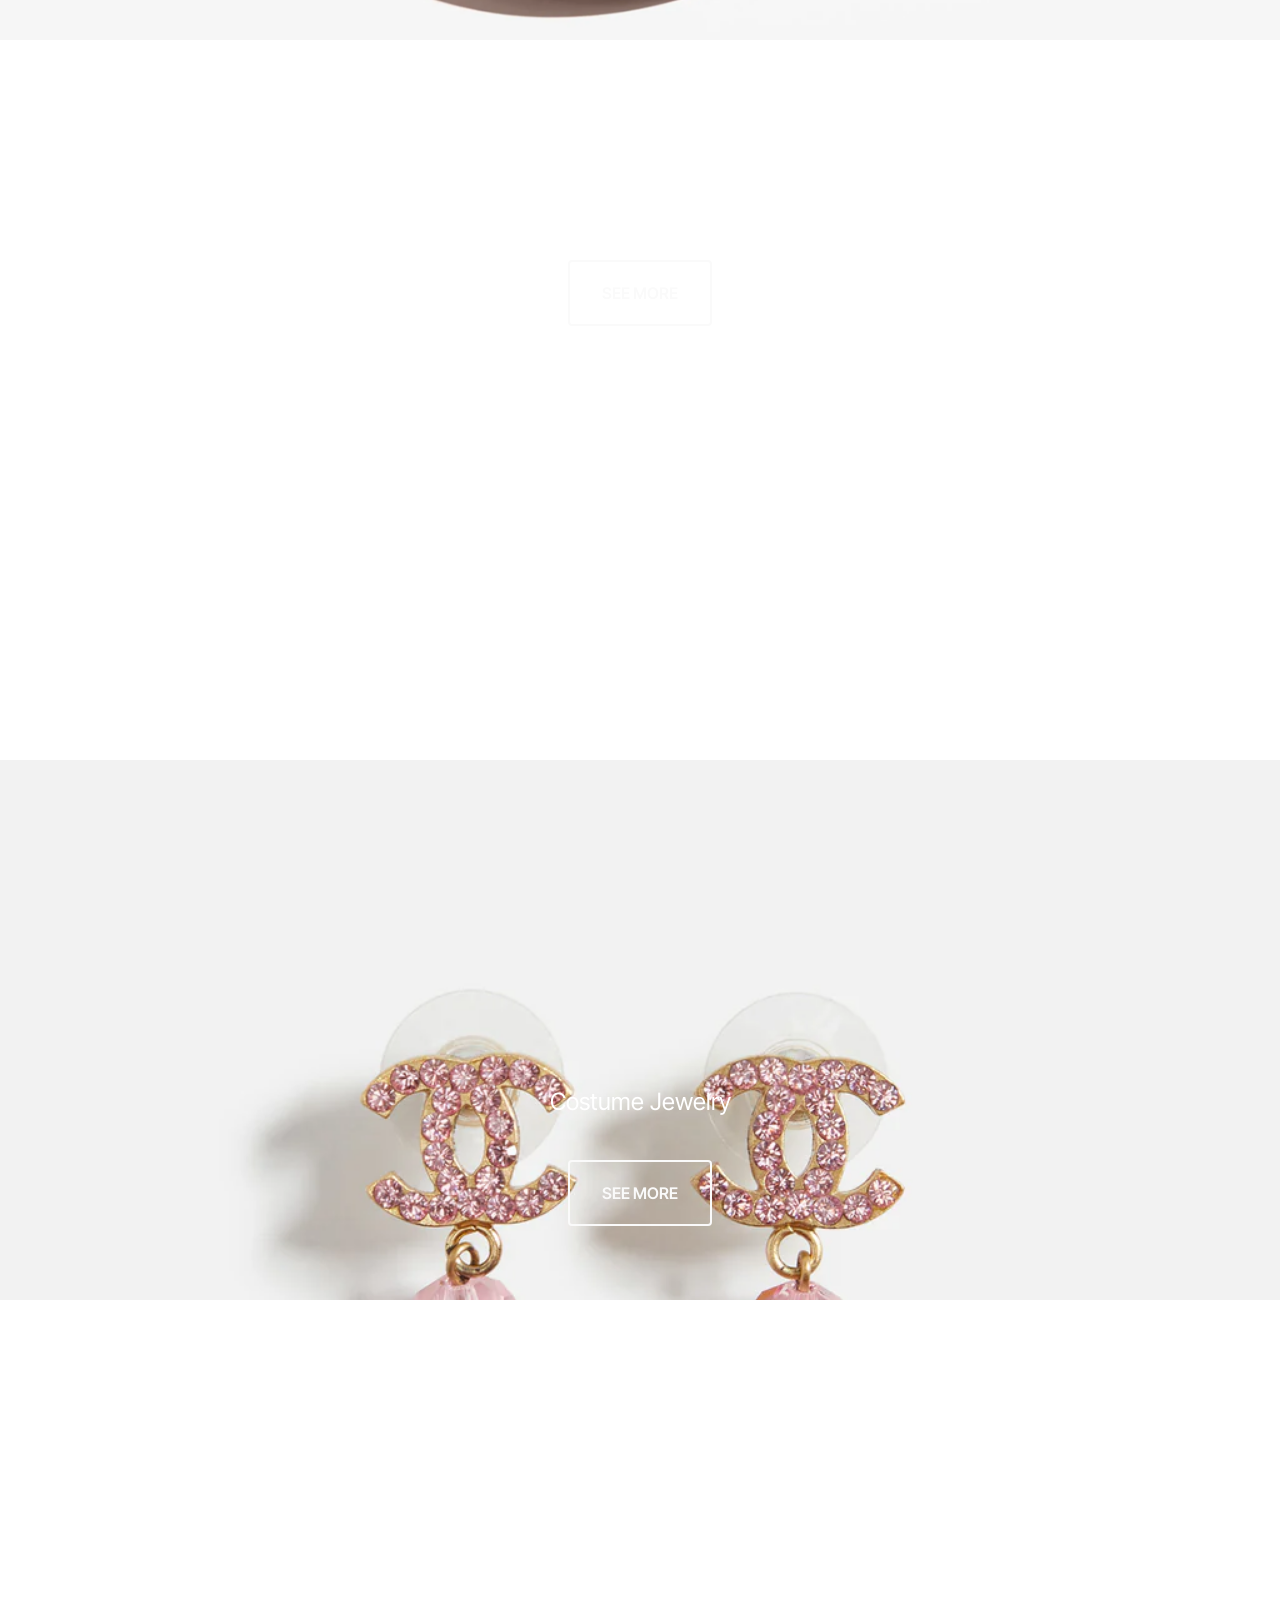
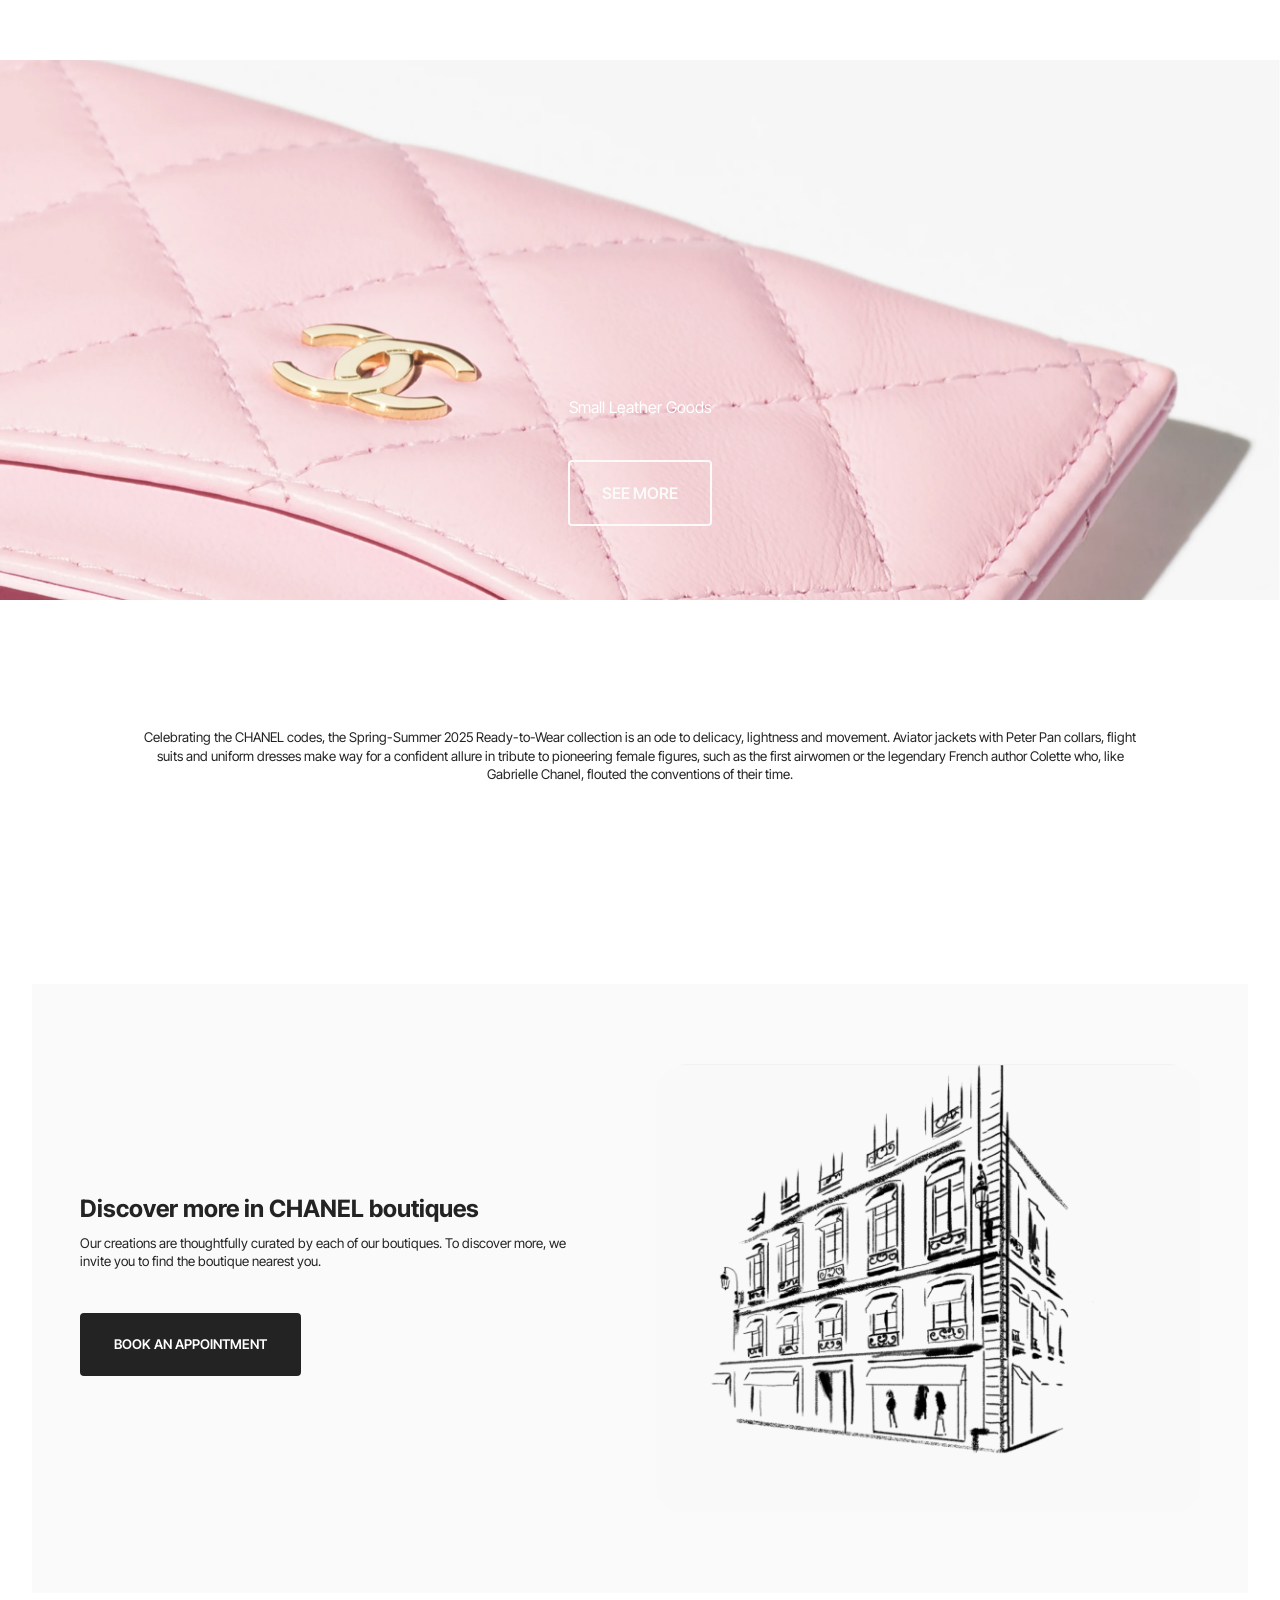
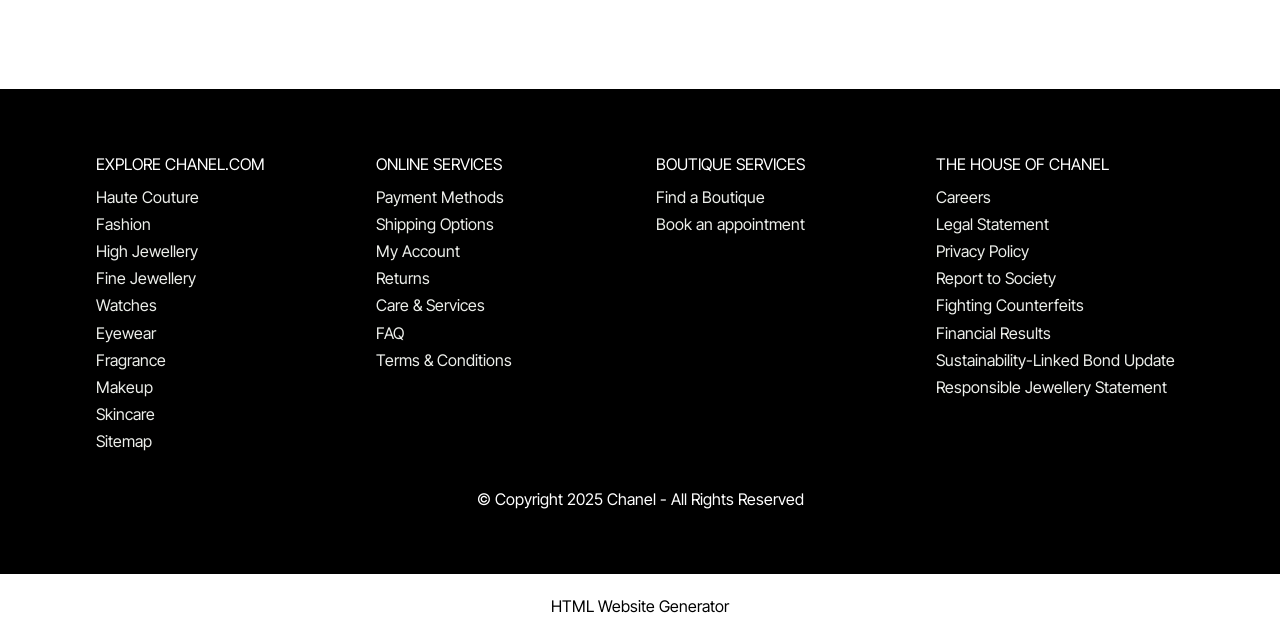
==== commit 1ef205f6: "create github pages" ====
--- a/index.html
+++ b/index.html
@@ -6,7 +6,7 @@
   <meta http-equiv="X-UA-Compatible" content="IE=edge">
   <meta name="generator" content="Mobirise v6.1.4, mobirise.com">
   <meta name="viewport" content="width=device-width, initial-scale=1, minimum-scale=1">
-  <link rel="shortcut icon" href="assets/images/logo.png" type="image/x-icon">
+  <link rel="shortcut icon" href="assets/images/chanel-logo.png" type="image/x-icon">
   <meta name="description" content="">
   
   
@@ -18,7 +18,7 @@
   <link rel="stylesheet" href="assets/theme/css/style.css">
   <link rel="preload" href="https://fonts.googleapis.com/css?family=Inter+Tight:100,200,300,400,500,600,700,800,900,100i,200i,300i,400i,500i,600i,700i,800i,900i&display=swap" as="style" onload="this.onload=null;this.rel='stylesheet'">
   <noscript><link rel="stylesheet" href="https://fonts.googleapis.com/css?family=Inter+Tight:100,200,300,400,500,600,700,800,900,100i,200i,300i,400i,500i,600i,700i,800i,900i&display=swap"></noscript>
-  <link rel="preload" as="style" href="assets/mobirise/css/mbr-additional.css?v=ihNG7x"><link rel="stylesheet" href="assets/mobirise/css/mbr-additional.css?v=ihNG7x" type="text/css">
+  <link rel="preload" as="style" href="assets/mobirise/css/mbr-additional.css?v=VJBViZ"><link rel="stylesheet" href="assets/mobirise/css/mbr-additional.css?v=VJBViZ" type="text/css">
 
   
   
@@ -29,11 +29,11 @@
   <section data-bs-version="5.1" class="menu menu1 cid-uYV35rocxq" once="menu" id="menu1-a">
     
 
-    <nav class="navbar navbar-dropdown navbar-fixed-top navbar-expand-lg">
-        <div class="container">
+    <nav class="navbar navbar-dropdown navbar-fixed-top collapsed">
+        <div class="container-fluid">
             <div class="navbar-brand">
                 
-                <span class="navbar-caption-wrap"><a class="navbar-caption text-white display-7" href="https://mobiri.se">Mobirise</a></span>
+                <span class="navbar-caption-wrap"><a class="navbar-caption text-white display-4" href="https://mobiri.se"><br><br></a></span>
             </div>
             <button class="navbar-toggler" type="button" data-toggle="collapse" data-bs-toggle="collapse" data-target="#navbarSupportedContent" data-bs-target="#navbarSupportedContent" aria-controls="navbarNavAltMarkup" aria-expanded="false" aria-label="Toggle navigation">
                 <div class="hamburger">
@@ -46,9 +46,9 @@
             <div class="collapse navbar-collapse" id="navbarSupportedContent">
                 <ul class="navbar-nav nav-dropdown nav-right" data-app-modern-menu="true"><li class="nav-item"><a class="nav-link link text-white text-primary display-4" href="index.html">Home</a></li><li class="nav-item"><a class="nav-link link text-white text-primary display-4" href="aboutus.html">
                             About us</a></li>
-                    <li class="nav-item"><a class="nav-link link text-white display-4" href="https://mobiri.se">
+                    <li class="nav-item"><a class="nav-link link text-white text-primary display-4" href="page3.html">
                             Services</a></li>
-                    <li class="nav-item"><a class="nav-link link text-white display-4" href="https://mobiri.se">Contacts</a>
+                    <li class="nav-item"><a class="nav-link link text-white text-primary display-4" href="page2.html">Contacts</a>
                     </li></ul>
                 
                 
@@ -194,7 +194,7 @@
     </div>
 </section>
 
-<section data-bs-version="5.1" class="footer1 cid-uYV71lcQTO" once="footers" id="footer01-r">
+<section data-bs-version="5.1" class="footer1 cid-uZ0yvsGaEZ" once="footers" id="footer01-1c">
 	
 
 	
@@ -228,12 +228,12 @@
 			
 			<div class="col-12 mt-4">
 				<p class="mbr-text mb-0 mbr-fonts-style copyright align-center display-7">
-					© Copyright 2030 Mobirise - All Rights Reserved
+					© Copyright 2025 Chanel - All Rights Reserved
 				</p>
 			</div>
 		</div>
 	</div>
-</section><section class="display-7" style="padding: 0;align-items: center;justify-content: center;flex-wrap: wrap;    align-content: center;display: flex;position: relative;height: 4rem;"><a href="https://mobiri.se/" style="flex: 1 1;height: 4rem;position: absolute;width: 100%;z-index: 1;"><img alt="" style="height: 4rem;" src="[data-uri]"></a><p style="margin: 0;text-align: center;" class="display-7">&#8204;</p><a style="z-index:1" href="https://mobirise.com/offline-website-builder.html">Offline Website Maker</a></section><script src="assets/bootstrap/js/bootstrap.bundle.min.js"></script>  <script src="assets/parallax/jarallax.js"></script>  <script src="assets/smoothscroll/smooth-scroll.js"></script>  <script src="assets/ytplayer/index.js"></script>  <script src="assets/dropdown/js/navbar-dropdown.js"></script>  <script src="assets/vimeoplayer/player.js"></script>  <script src="assets/theme/js/script.js"></script>  
+</section><section class="display-7" style="padding: 0;align-items: center;justify-content: center;flex-wrap: wrap;    align-content: center;display: flex;position: relative;height: 4rem;"><a href="https://mobiri.se/" style="flex: 1 1;height: 4rem;position: absolute;width: 100%;z-index: 1;"><img alt="" style="height: 4rem;" src="[data-uri]"></a><p style="margin: 0;text-align: center;" class="display-7">&#8204;</p><a style="z-index:1" href="https://mobirise.com/html-builder.html">HTML Website Generator</a></section><script src="assets/bootstrap/js/bootstrap.bundle.min.js"></script>  <script src="assets/parallax/jarallax.js"></script>  <script src="assets/smoothscroll/smooth-scroll.js"></script>  <script src="assets/ytplayer/index.js"></script>  <script src="assets/dropdown/js/navbar-dropdown.js"></script>  <script src="assets/vimeoplayer/player.js"></script>  <script src="assets/theme/js/script.js"></script>  
   
   
 </body>
--- a/assets/mobirise/css/mbr-additional.css
+++ b/assets/mobirise/css/mbr-additional.css
@@ -146,7 +146,7 @@
   border-radius: 4px;
 }
 .bg-primary {
-  background-color: #9fe870 !important;
+  background-color: #000000 !important;
 }
 .bg-success {
   background-color: #3a341c !important;
@@ -162,9 +162,9 @@
 }
 .btn-primary,
 .btn-primary:active {
-  background-color: #9fe870 !important;
-  border-color: #9fe870 !important;
-  color: #264d0c !important;
+  background-color: #000000 !important;
+  border-color: #000000 !important;
+  color: #ffffff !important;
   box-shadow: none;
 }
 .btn-primary:hover,
@@ -172,15 +172,15 @@
 .btn-primary.focus,
 .btn-primary.active {
   color: inherit;
-  background-color: #bcef9c !important;
-  border-color: #bcef9c !important;
+  background-color: #1a1a1a !important;
+  border-color: #1a1a1a !important;
   box-shadow: none;
 }
 .btn-primary.disabled,
 .btn-primary:disabled {
-  color: #264d0c !important;
-  background-color: #bcef9c !important;
-  border-color: #bcef9c !important;
+  color: #ffffff !important;
+  background-color: #1a1a1a !important;
+  border-color: #1a1a1a !important;
 }
 .btn-secondary,
 .btn-secondary:active {
@@ -339,23 +339,23 @@
 .btn-primary-outline,
 .btn-primary-outline:active {
   background-color: transparent !important;
-  border-color: #9fe870;
-  color: #9fe870;
+  border-color: #000000;
+  color: #000000;
 }
 .btn-primary-outline:hover,
 .btn-primary-outline:focus,
 .btn-primary-outline.focus,
 .btn-primary-outline.active {
-  color: #6ddc25 !important;
+  color: #000000 !important;
   background-color: transparent !important;
-  border-color: #6ddc25 !important;
+  border-color: #000000 !important;
   box-shadow: none !important;
 }
 .btn-primary-outline.disabled,
 .btn-primary-outline:disabled {
-  color: #264d0c !important;
-  background-color: #9fe870 !important;
-  border-color: #9fe870 !important;
+  color: #ffffff !important;
+  background-color: #000000 !important;
+  border-color: #000000 !important;
 }
 .btn-secondary-outline,
 .btn-secondary-outline:active {
@@ -505,7 +505,7 @@
   border-color: #fafafa !important;
 }
 .text-primary {
-  color: #9fe870 !important;
+  color: #000000 !important;
 }
 .text-secondary {
   color: #ffd7ef !important;
@@ -531,7 +531,7 @@
 a.text-primary:hover,
 a.text-primary:focus,
 a.text-primary.active {
-  color: #66d022 !important;
+  color: #000000 !important;
 }
 a.text-secondary:hover,
 a.text-secondary:focus,
@@ -577,7 +577,7 @@
   background-position: 0 1.2em;
 }
 .nav-tabs .nav-link.active {
-  color: #9fe870;
+  color: #000000;
 }
 .nav-tabs .nav-link:not(.active) {
   color: #232323;
@@ -595,20 +595,20 @@
   background-color: #ffea64;
 }
 .mbr-gallery-filter li.active .btn {
-  background-color: #9fe870;
-  border-color: #9fe870;
-  color: #306310;
+  background-color: #000000;
+  border-color: #000000;
+  color: #ffffff;
 }
 .mbr-gallery-filter li.active .btn:focus {
   box-shadow: none;
 }
 a,
 a:hover {
-  color: #9fe870;
+  color: #000000;
 }
 .mbr-plan-header.bg-primary .mbr-plan-subtitle,
 .mbr-plan-header.bg-primary .mbr-plan-price-desc {
-  color: #ffffff;
+  color: #b3b3b3;
 }
 .mbr-plan-header.bg-success .mbr-plan-subtitle,
 .mbr-plan-header.bg-success .mbr-plan-price-desc {
@@ -642,7 +642,7 @@
 .form-control:hover,
 .form-control:focus {
   box-shadow: rgba(0, 0, 0, 0.07) 0px 1px 1px 0px, rgba(0, 0, 0, 0.07) 0px 1px 3px 0px, rgba(0, 0, 0, 0.03) 0px 0px 0px 1px;
-  border-color: #9fe870 !important;
+  border-color: #000000 !important;
 }
 .form-control:-webkit-input-placeholder {
   font-family: 'Inter Tight', sans-serif;
@@ -654,19 +654,19 @@
   font-size: 1.25rem;
 }
 blockquote {
-  border-color: #9fe870;
+  border-color: #000000;
 }
 /* Forms */
 .jq-selectbox li:hover,
 .jq-selectbox li.selected {
-  background-color: #9fe870;
-  color: #000000;
+  background-color: #000000;
+  color: #ffffff;
 }
 .jq-number__spin {
   transition: 0.25s ease;
 }
 .jq-number__spin:hover {
-  border-color: #9fe870;
+  border-color: #000000;
 }
 .jq-selectbox .jq-selectbox__trigger-arrow,
 .jq-number__spin.minus:after,
@@ -678,14 +678,14 @@
 .jq-selectbox:hover .jq-selectbox__trigger-arrow,
 .jq-number__spin.minus:hover:after,
 .jq-number__spin.plus:hover:after {
-  border-top-color: #9fe870;
-  border-bottom-color: #9fe870;
+  border-top-color: #000000;
+  border-bottom-color: #000000;
 }
 .xdsoft_datetimepicker .xdsoft_calendar td.xdsoft_default,
 .xdsoft_datetimepicker .xdsoft_calendar td.xdsoft_current,
 .xdsoft_datetimepicker .xdsoft_timepicker .xdsoft_time_box > div > div.xdsoft_current {
-  color: #000000 !important;
-  background-color: #9fe870 !important;
+  color: #ffffff !important;
+  background-color: #000000 !important;
   box-shadow: none !important;
 }
 .xdsoft_datetimepicker .xdsoft_calendar td:hover,
@@ -716,7 +716,7 @@
   top: 50%;
   left: 50%;
   transform: translateX(-50%) translateY(-50%);
-  background-image: url("data:image/svg+xml;charset=UTF-8,%3csvg width='32' height='32' viewBox='0 0 64 64' xmlns='http://www.w3.org/2000/svg' stroke='%239fe870' %3e%3cg fill='none' fill-rule='evenodd'%3e%3cg transform='translate(16 16)' stroke-width='2'%3e%3ccircle stroke-opacity='.5' cx='16' cy='16' r='16'/%3e%3cpath d='M32 16c0-9.94-8.06-16-16-16'%3e%3canimateTransform attributeName='transform' type='rotate' from='0 16 16' to='360 16 16' dur='1s' repeatCount='indefinite'/%3e%3c/path%3e%3c/g%3e%3c/g%3e%3c/svg%3e");
+  background-image: url("data:image/svg+xml;charset=UTF-8,%3csvg width='32' height='32' viewBox='0 0 64 64' xmlns='http://www.w3.org/2000/svg' stroke='%23000000' %3e%3cg fill='none' fill-rule='evenodd'%3e%3cg transform='translate(16 16)' stroke-width='2'%3e%3ccircle stroke-opacity='.5' cx='16' cy='16' r='16'/%3e%3cpath d='M32 16c0-9.94-8.06-16-16-16'%3e%3canimateTransform attributeName='transform' type='rotate' from='0 16 16' to='360 16 16' dur='1s' repeatCount='indefinite'/%3e%3c/path%3e%3c/g%3e%3c/g%3e%3c/svg%3e");
 }
 section.lazy-placeholder:after {
   opacity: 0.5;
@@ -789,7 +789,7 @@
 }
 .cid-uYV35rocxq .dropdown-item:hover,
 .cid-uYV35rocxq .dropdown-item:focus {
-  background: #9fe870 !important;
+  background: #000000 !important;
   color: white !important;
 }
 .cid-uYV35rocxq .dropdown-item:hover span {
@@ -1439,15 +1439,15 @@
   width: 100%;
   object-fit: cover;
 }
-.cid-uYV71lcQTO {
-  padding-top: 6rem;
-  padding-bottom: 6rem;
+.cid-uZ0yvsGaEZ {
+  padding-top: 0rem;
+  padding-bottom: 0rem;
   background-color: #000000;
 }
-.cid-uYV71lcQTO .mbr-fallback-image.disabled {
+.cid-uZ0yvsGaEZ .mbr-fallback-image.disabled {
   display: none;
 }
-.cid-uYV71lcQTO .mbr-fallback-image {
+.cid-uZ0yvsGaEZ .mbr-fallback-image {
   display: block;
   background-size: cover;
   background-position: center center;
@@ -1456,53 +1456,53 @@
   position: absolute;
   top: 0;
 }
-.cid-uYV71lcQTO .footer-col {
+.cid-uZ0yvsGaEZ .footer-col {
   justify-content: space-between;
   display: flex;
 }
 @media (max-width: 767px) {
-  .cid-uYV71lcQTO .footer-col {
+  .cid-uZ0yvsGaEZ .footer-col {
     flex-direction: column;
   }
 }
-.cid-uYV71lcQTO .row {
+.cid-uZ0yvsGaEZ .row {
   background: #000000;
   padding: 4rem 3rem;
   border-radius: 2rem;
   margin: 0;
 }
 @media (max-width: 767px) {
-  .cid-uYV71lcQTO .row {
+  .cid-uZ0yvsGaEZ .row {
     padding: 2rem 0.5rem;
   }
 }
 @media (min-width: 768px) and (max-width: 991px) {
-  .cid-uYV71lcQTO .row {
+  .cid-uZ0yvsGaEZ .row {
     padding: 2.25rem 1.25rem;
   }
 }
 @media (min-width: 992px) {
-  .cid-uYV71lcQTO .row {
+  .cid-uZ0yvsGaEZ .row {
     padding: 4rem 3rem;
   }
 }
 @media (max-width: 767px) {
-  .cid-uYV71lcQTO .mbr-section-btn {
+  .cid-uZ0yvsGaEZ .mbr-section-btn {
     text-align: center;
   }
 }
-.cid-uYV71lcQTO .social-row {
+.cid-uZ0yvsGaEZ .social-row {
   display: flex;
   flex-wrap: wrap;
 }
-.cid-uYV71lcQTO .soc-item {
+.cid-uZ0yvsGaEZ .soc-item {
   margin: 8px;
 }
-.cid-uYV71lcQTO .soc-item a:hover .mbr-iconfont,
-.cid-uYV71lcQTO .soc-item a:focus .mbr-iconfont {
+.cid-uZ0yvsGaEZ .soc-item a:hover .mbr-iconfont,
+.cid-uZ0yvsGaEZ .soc-item a:focus .mbr-iconfont {
   background-color: #f7f7f7;
 }
-.cid-uYV71lcQTO .soc-item a .mbr-iconfont {
+.cid-uZ0yvsGaEZ .soc-item a .mbr-iconfont {
   width: 72px;
   height: 72px;
   display: flex;
@@ -1515,41 +1515,41 @@
   transition: all 0.3s ease-in-out;
 }
 @media (max-width: 767px) {
-  .cid-uYV71lcQTO .row {
+  .cid-uZ0yvsGaEZ .row {
     text-align: center;
   }
-  .cid-uYV71lcQTO .social-row {
+  .cid-uZ0yvsGaEZ .social-row {
     justify-content: center;
   }
 }
-.cid-uYV71lcQTO .list {
+.cid-uZ0yvsGaEZ .list {
   list-style: none;
   padding-left: 0;
   color: #502274;
 }
 @media (max-width: 991px) {
-  .cid-uYV71lcQTO .list {
+  .cid-uZ0yvsGaEZ .list {
     margin-bottom: 2rem;
   }
 }
 @media (min-width: 992px) {
-  .cid-uYV71lcQTO .list {
+  .cid-uZ0yvsGaEZ .list {
     margin-bottom: 0rem;
   }
 }
-.cid-uYV71lcQTO .mbr-text {
+.cid-uZ0yvsGaEZ .mbr-text {
   color: #bbbbbb;
 }
-.cid-uYV71lcQTO .mbr-section-subtitle {
+.cid-uZ0yvsGaEZ .mbr-section-subtitle {
   color: #ffffff;
   text-align: left;
 }
-.cid-uYV71lcQTO .list,
-.cid-uYV71lcQTO .item-wrap {
+.cid-uZ0yvsGaEZ .list,
+.cid-uZ0yvsGaEZ .item-wrap {
   color: #edefeb;
 }
-.cid-uYV71lcQTO .copyright {
-  color: #000000;
+.cid-uZ0yvsGaEZ .copyright {
+  color: #ffffff;
 }
 .cid-uYV3V0bJA8 {
   z-index: 1000;
@@ -1585,7 +1585,7 @@
 }
 .cid-uYV3V0bJA8 .dropdown-item:hover,
 .cid-uYV3V0bJA8 .dropdown-item:focus {
-  background: #9fe870 !important;
+  background: #000000 !important;
   color: white !important;
 }
 .cid-uYV3V0bJA8 .dropdown-item:hover span {
@@ -2162,15 +2162,6 @@
 .cid-uYV3V21VdD .mbr-section-btn {
   text-align: center;
 }
-.cid-uYV3V2bOhd {
-  background-color: #ffffff;
-  padding-top: 0px;
-  padding-bottom: 0px;
-}
-.cid-uYV3V2bOhd img {
-  object-fit: contain;
-  border-radius: 0 !important;
-}
 .cid-uYV3V2ixh4 {
   display: flex;
   background-image: url("../../../assets/images/c25-11.webp");
@@ -2232,6 +2223,15 @@
   height: 100%;
   position: absolute;
   top: 0;
+}
+.cid-uYV3V2bOhd {
+  background-color: #ffffff;
+  padding-top: 0px;
+  padding-bottom: 0px;
+}
+.cid-uYV3V2bOhd img {
+  object-fit: contain;
+  border-radius: 0 !important;
 }
 .cid-uYV3V2CM6e {
   padding-top: 6rem;
@@ -2356,6 +2356,118 @@
   .cid-uYV3V2CM6e .mbr-section-btn {
     opacity: 1;
   }
+}
+.cid-uZ0yvsGaEZ {
+  padding-top: 0rem;
+  padding-bottom: 0rem;
+  background-color: #000000;
+}
+.cid-uZ0yvsGaEZ .mbr-fallback-image.disabled {
+  display: none;
+}
+.cid-uZ0yvsGaEZ .mbr-fallback-image {
+  display: block;
+  background-size: cover;
+  background-position: center center;
+  width: 100%;
+  height: 100%;
+  position: absolute;
+  top: 0;
+}
+.cid-uZ0yvsGaEZ .footer-col {
+  justify-content: space-between;
+  display: flex;
+}
+@media (max-width: 767px) {
+  .cid-uZ0yvsGaEZ .footer-col {
+    flex-direction: column;
+  }
+}
+.cid-uZ0yvsGaEZ .row {
+  background: #000000;
+  padding: 4rem 3rem;
+  border-radius: 2rem;
+  margin: 0;
+}
+@media (max-width: 767px) {
+  .cid-uZ0yvsGaEZ .row {
+    padding: 2rem 0.5rem;
+  }
+}
+@media (min-width: 768px) and (max-width: 991px) {
+  .cid-uZ0yvsGaEZ .row {
+    padding: 2.25rem 1.25rem;
+  }
+}
+@media (min-width: 992px) {
+  .cid-uZ0yvsGaEZ .row {
+    padding: 4rem 3rem;
+  }
+}
+@media (max-width: 767px) {
+  .cid-uZ0yvsGaEZ .mbr-section-btn {
+    text-align: center;
+  }
+}
+.cid-uZ0yvsGaEZ .social-row {
+  display: flex;
+  flex-wrap: wrap;
+}
+.cid-uZ0yvsGaEZ .soc-item {
+  margin: 8px;
+}
+.cid-uZ0yvsGaEZ .soc-item a:hover .mbr-iconfont,
+.cid-uZ0yvsGaEZ .soc-item a:focus .mbr-iconfont {
+  background-color: #f7f7f7;
+}
+.cid-uZ0yvsGaEZ .soc-item a .mbr-iconfont {
+  width: 72px;
+  height: 72px;
+  display: flex;
+  align-items: center;
+  justify-content: center;
+  border-radius: 100%;
+  font-size: 20px;
+  background-color: #edefeb;
+  color: #163300;
+  transition: all 0.3s ease-in-out;
+}
+@media (max-width: 767px) {
+  .cid-uZ0yvsGaEZ .row {
+    text-align: center;
+  }
+  .cid-uZ0yvsGaEZ .social-row {
+    justify-content: center;
+  }
+}
+.cid-uZ0yvsGaEZ .list {
+  list-style: none;
+  padding-left: 0;
+  color: #502274;
+}
+@media (max-width: 991px) {
+  .cid-uZ0yvsGaEZ .list {
+    margin-bottom: 2rem;
+  }
+}
+@media (min-width: 992px) {
+  .cid-uZ0yvsGaEZ .list {
+    margin-bottom: 0rem;
+  }
+}
+.cid-uZ0yvsGaEZ .mbr-text {
+  color: #bbbbbb;
+}
+.cid-uZ0yvsGaEZ .mbr-section-subtitle {
+  color: #ffffff;
+  text-align: left;
+}
+.cid-uZ0yvsGaEZ .list,
+.cid-uZ0yvsGaEZ .item-wrap {
+  color: #edefeb;
+}
+.cid-uZ0yvsGaEZ .copyright {
+  color: #ffffff;
 }
 .cid-uYV3V0bJA8 {
   z-index: 1000;
@@ -2391,7 +2503,7 @@
 }
 .cid-uYV3V0bJA8 .dropdown-item:hover,
 .cid-uYV3V0bJA8 .dropdown-item:focus {
-  background: #9fe870 !important;
+  background: #000000 !important;
   color: white !important;
 }
 .cid-uYV3V0bJA8 .dropdown-item:hover span {
@@ -2714,24 +2826,171 @@
     left: -1rem;
   }
 }
-.cid-uZ0diAeJRZ {
+.cid-uZ0xLOOlwy {
+  background-image: url("../../../assets/images/chanel-spring-2025.jpg");
+}
+.cid-uZ0xLOOlwy .mbr-fallback-image.disabled {
+  display: none;
+}
+.cid-uZ0xLOOlwy .mbr-fallback-image {
+  display: block;
+  background-size: cover;
+  background-position: center center;
+  width: 100%;
+  height: 100%;
+  position: absolute;
+  top: 0;
+}
+.cid-uZ0xLOOlwy .social-row .soc-item {
+  display: inline-block;
+  text-align: center;
+  margin-bottom: 1rem;
+  margin-right: .7rem;
+}
+.cid-uZ0xLOOlwy .social-row .soc-item .mbr-iconfont {
+  font-size: 32px;
+  border-radius: 50%;
+  padding: 0.6rem;
+  border: 2px solid #232323;
+  transition: all 0.3s;
+  color: #232323;
+}
+.cid-uZ0xLOOlwy .social-row .soc-item .mbr-iconfont:hover {
+  background-color: #232323;
+  color: #ffffff;
+}
+.cid-uZ0xLOOlwy .mbr-section-title {
+  color: #ffffff;
+}
+.cid-uZ0xLOOlwy .mbr-section-subtitle {
+  color: #ffffff;
+}
+.cid-uZ0xtShRjl {
   padding-top: 5rem;
   padding-bottom: 5rem;
+  background-color: #ffffff;
+}
+.cid-uZ0xtShRjl .mbr-text {
+  text-align: center;
+}
+.cid-uZ0xtShRjl .mbr-section-subtitle {
+  text-align: center;
+}
+.cid-uZ0KYnFkrq {
+  padding-top: 2rem;
+  padding-bottom: 2rem;
+  background-color: #ffffff;
+}
+.cid-uZ0yvsGaEZ {
+  padding-top: 0rem;
+  padding-bottom: 0rem;
   background-color: #000000;
 }
-.cid-uZ0diAeJRZ .mbr-overlay {
-  background-color: #ffffff;
-  opacity: 0.4;
-}
-.cid-uZ0diAeJRZ form .mbr-section-btn {
-  text-align: center;
-  margin-bottom: 1.2rem;
-}
-.cid-uZ0diAeJRZ form .mbr-section-btn .btn {
+.cid-uZ0yvsGaEZ .mbr-fallback-image.disabled {
+  display: none;
+}
+.cid-uZ0yvsGaEZ .mbr-fallback-image {
+  display: block;
+  background-size: cover;
+  background-position: center center;
   width: 100%;
   height: 100%;
-}
-.cid-uZ0diAeJRZ .mbr-section-title {
+  position: absolute;
+  top: 0;
+}
+.cid-uZ0yvsGaEZ .footer-col {
+  justify-content: space-between;
+  display: flex;
+}
+@media (max-width: 767px) {
+  .cid-uZ0yvsGaEZ .footer-col {
+    flex-direction: column;
+  }
+}
+.cid-uZ0yvsGaEZ .row {
+  background: #000000;
+  padding: 4rem 3rem;
+  border-radius: 2rem;
+  margin: 0;
+}
+@media (max-width: 767px) {
+  .cid-uZ0yvsGaEZ .row {
+    padding: 2rem 0.5rem;
+  }
+}
+@media (min-width: 768px) and (max-width: 991px) {
+  .cid-uZ0yvsGaEZ .row {
+    padding: 2.25rem 1.25rem;
+  }
+}
+@media (min-width: 992px) {
+  .cid-uZ0yvsGaEZ .row {
+    padding: 4rem 3rem;
+  }
+}
+@media (max-width: 767px) {
+  .cid-uZ0yvsGaEZ .mbr-section-btn {
+    text-align: center;
+  }
+}
+.cid-uZ0yvsGaEZ .social-row {
+  display: flex;
+  flex-wrap: wrap;
+}
+.cid-uZ0yvsGaEZ .soc-item {
+  margin: 8px;
+}
+.cid-uZ0yvsGaEZ .soc-item a:hover .mbr-iconfont,
+.cid-uZ0yvsGaEZ .soc-item a:focus .mbr-iconfont {
+  background-color: #f7f7f7;
+}
+.cid-uZ0yvsGaEZ .soc-item a .mbr-iconfont {
+  width: 72px;
+  height: 72px;
+  display: flex;
+  align-items: center;
+  justify-content: center;
+  border-radius: 100%;
+  font-size: 20px;
+  background-color: #edefeb;
+  color: #163300;
+  transition: all 0.3s ease-in-out;
+}
+@media (max-width: 767px) {
+  .cid-uZ0yvsGaEZ .row {
+    text-align: center;
+  }
+  .cid-uZ0yvsGaEZ .social-row {
+    justify-content: center;
+  }
+}
+.cid-uZ0yvsGaEZ .list {
+  list-style: none;
+  padding-left: 0;
+  color: #502274;
+}
+@media (max-width: 991px) {
+  .cid-uZ0yvsGaEZ .list {
+    margin-bottom: 2rem;
+  }
+}
+@media (min-width: 992px) {
+  .cid-uZ0yvsGaEZ .list {
+    margin-bottom: 0rem;
+  }
+}
+.cid-uZ0yvsGaEZ .mbr-text {
+  color: #bbbbbb;
+}
+.cid-uZ0yvsGaEZ .mbr-section-subtitle {
+  color: #ffffff;
+  text-align: left;
+}
+.cid-uZ0yvsGaEZ .list,
+.cid-uZ0yvsGaEZ .item-wrap {
+  color: #edefeb;
+}
+.cid-uZ0yvsGaEZ .copyright {
   color: #ffffff;
 }
 .cid-uYV3V0bJA8 {
@@ -2768,7 +3027,7 @@
 }
 .cid-uYV3V0bJA8 .dropdown-item:hover,
 .cid-uYV3V0bJA8 .dropdown-item:focus {
-  background: #9fe870 !important;
+  background: #000000 !important;
   color: white !important;
 }
 .cid-uYV3V0bJA8 .dropdown-item:hover span {
@@ -2797,11 +3056,6 @@
 .cid-uYV3V0bJA8 .container {
   display: flex;
   margin: auto;
-}
-@media (min-width: 992px) {
-  .cid-uYV3V0bJA8 .container {
-    flex-wrap: nowrap;
-  }
 }
 .cid-uYV3V0bJA8 .iconfont-wrapper {
   color: #000000 !important;
@@ -3091,6 +3345,45 @@
     left: -1rem;
   }
 }
+.cid-uZ0AAaxKvx {
+  background-image: url("../../../assets/images/cocochanel.webp");
+}
+.cid-uZ0AAaxKvx .mbr-fallback-image.disabled {
+  display: none;
+}
+.cid-uZ0AAaxKvx .mbr-fallback-image {
+  display: block;
+  background-size: cover;
+  background-position: center center;
+  width: 100%;
+  height: 100%;
+  position: absolute;
+  top: 0;
+}
+.cid-uZ0AAaxKvx .social-row .soc-item {
+  display: inline-block;
+  text-align: center;
+  margin-bottom: 1rem;
+  margin-right: .7rem;
+}
+.cid-uZ0AAaxKvx .social-row .soc-item .mbr-iconfont {
+  font-size: 32px;
+  border-radius: 50%;
+  padding: 0.6rem;
+  border: 2px solid #232323;
+  transition: all 0.3s;
+  color: #232323;
+}
+.cid-uZ0AAaxKvx .social-row .soc-item .mbr-iconfont:hover {
+  background-color: #232323;
+  color: #ffffff;
+}
+.cid-uZ0AAaxKvx .mbr-section-title {
+  color: #ffffff;
+}
+.cid-uZ0AAaxKvx .mbr-section-subtitle {
+  color: #ffffff;
+}
 .cid-uZ0ecQin3P {
   padding-top: 5rem;
   padding-bottom: 5rem;
@@ -3102,3 +3395,157 @@
 .cid-uZ0ecQin3P .mbr-section-subtitle DIV {
   text-align: justify;
 }
+.cid-uZ0CJpRx28 {
+  padding-top: 3rem;
+  padding-bottom: 4rem;
+  background: #ffffff;
+}
+.cid-uZ0CJpRx28 .mbr-fallback-image.disabled {
+  display: none;
+}
+.cid-uZ0CJpRx28 .mbr-fallback-image {
+  display: block;
+  background-size: cover;
+  background-position: center center;
+  width: 100%;
+  height: 100%;
+  position: absolute;
+  top: 0;
+}
+.cid-uZ0CJpRx28 .google-map {
+  height: 30rem;
+  position: relative;
+}
+.cid-uZ0CJpRx28 .google-map iframe {
+  height: 100%;
+  width: 100%;
+}
+.cid-uZ0CJpRx28 .google-map [data-state-details] {
+  color: #6b6763;
+  height: 1.5em;
+  margin-top: -0.75em;
+  padding-left: 1.25rem;
+  padding-right: 1.25rem;
+  position: absolute;
+  text-align: center;
+  top: 50%;
+  width: 100%;
+}
+.cid-uZ0CJpRx28 .google-map[data-state] {
+  background: #e9e5dc;
+}
+.cid-uZ0CJpRx28 .google-map[data-state="loading"] [data-state-details] {
+  display: none;
+}
+.cid-uZ0yvsGaEZ {
+  padding-top: 0rem;
+  padding-bottom: 0rem;
+  background-color: #000000;
+}
+.cid-uZ0yvsGaEZ .mbr-fallback-image.disabled {
+  display: none;
+}
+.cid-uZ0yvsGaEZ .mbr-fallback-image {
+  display: block;
+  background-size: cover;
+  background-position: center center;
+  width: 100%;
+  height: 100%;
+  position: absolute;
+  top: 0;
+}
+.cid-uZ0yvsGaEZ .footer-col {
+  justify-content: space-between;
+  display: flex;
+}
+@media (max-width: 767px) {
+  .cid-uZ0yvsGaEZ .footer-col {
+    flex-direction: column;
+  }
+}
+.cid-uZ0yvsGaEZ .row {
+  background: #000000;
+  padding: 4rem 3rem;
+  border-radius: 2rem;
+  margin: 0;
+}
+@media (max-width: 767px) {
+  .cid-uZ0yvsGaEZ .row {
+    padding: 2rem 0.5rem;
+  }
+}
+@media (min-width: 768px) and (max-width: 991px) {
+  .cid-uZ0yvsGaEZ .row {
+    padding: 2.25rem 1.25rem;
+  }
+}
+@media (min-width: 992px) {
+  .cid-uZ0yvsGaEZ .row {
+    padding: 4rem 3rem;
+  }
+}
+@media (max-width: 767px) {
+  .cid-uZ0yvsGaEZ .mbr-section-btn {
+    text-align: center;
+  }
+}
+.cid-uZ0yvsGaEZ .social-row {
+  display: flex;
+  flex-wrap: wrap;
+}
+.cid-uZ0yvsGaEZ .soc-item {
+  margin: 8px;
+}
+.cid-uZ0yvsGaEZ .soc-item a:hover .mbr-iconfont,
+.cid-uZ0yvsGaEZ .soc-item a:focus .mbr-iconfont {
+  background-color: #f7f7f7;
+}
+.cid-uZ0yvsGaEZ .soc-item a .mbr-iconfont {
+  width: 72px;
+  height: 72px;
+  display: flex;
+  align-items: center;
+  justify-content: center;
+  border-radius: 100%;
+  font-size: 20px;
+  background-color: #edefeb;
+  color: #163300;
+  transition: all 0.3s ease-in-out;
+}
+@media (max-width: 767px) {
+  .cid-uZ0yvsGaEZ .row {
+    text-align: center;
+  }
+  .cid-uZ0yvsGaEZ .social-row {
+    justify-content: center;
+  }
+}
+.cid-uZ0yvsGaEZ .list {
+  list-style: none;
+  padding-left: 0;
+  color: #502274;
+}
+@media (max-width: 991px) {
+  .cid-uZ0yvsGaEZ .list {
+    margin-bottom: 2rem;
+  }
+}
+@media (min-width: 992px) {
+  .cid-uZ0yvsGaEZ .list {
+    margin-bottom: 0rem;
+  }
+}
+.cid-uZ0yvsGaEZ .mbr-text {
+  color: #bbbbbb;
+}
+.cid-uZ0yvsGaEZ .mbr-section-subtitle {
+  color: #ffffff;
+  text-align: left;
+}
+.cid-uZ0yvsGaEZ .list,
+.cid-uZ0yvsGaEZ .item-wrap {
+  color: #edefeb;
+}
+.cid-uZ0yvsGaEZ .copyright {
+  color: #ffffff;
+}
--- a/assets/mobirise/css/mbr-additional.css
+++ b/assets/mobirise/css/mbr-additional.css
@@ -146,7 +146,7 @@
   border-radius: 4px;
 }
 .bg-primary {
-  background-color: #9fe870 !important;
+  background-color: #000000 !important;
 }
 .bg-success {
   background-color: #3a341c !important;
@@ -162,9 +162,9 @@
 }
 .btn-primary,
 .btn-primary:active {
-  background-color: #9fe870 !important;
-  border-color: #9fe870 !important;
-  color: #264d0c !important;
+  background-color: #000000 !important;
+  border-color: #000000 !important;
+  color: #ffffff !important;
   box-shadow: none;
 }
 .btn-primary:hover,
@@ -172,15 +172,15 @@
 .btn-primary.focus,
 .btn-primary.active {
   color: inherit;
-  background-color: #bcef9c !important;
-  border-color: #bcef9c !important;
+  background-color: #1a1a1a !important;
+  border-color: #1a1a1a !important;
   box-shadow: none;
 }
 .btn-primary.disabled,
 .btn-primary:disabled {
-  color: #264d0c !important;
-  background-color: #bcef9c !important;
-  border-color: #bcef9c !important;
+  color: #ffffff !important;
+  background-color: #1a1a1a !important;
+  border-color: #1a1a1a !important;
 }
 .btn-secondary,
 .btn-secondary:active {
@@ -339,23 +339,23 @@
 .btn-primary-outline,
 .btn-primary-outline:active {
   background-color: transparent !important;
-  border-color: #9fe870;
-  color: #9fe870;
+  border-color: #000000;
+  color: #000000;
 }
 .btn-primary-outline:hover,
 .btn-primary-outline:focus,
 .btn-primary-outline.focus,
 .btn-primary-outline.active {
-  color: #6ddc25 !important;
+  color: #000000 !important;
   background-color: transparent !important;
-  border-color: #6ddc25 !important;
+  border-color: #000000 !important;
   box-shadow: none !important;
 }
 .btn-primary-outline.disabled,
 .btn-primary-outline:disabled {
-  color: #264d0c !important;
-  background-color: #9fe870 !important;
-  border-color: #9fe870 !important;
+  color: #ffffff !important;
+  background-color: #000000 !important;
+  border-color: #000000 !important;
 }
 .btn-secondary-outline,
 .btn-secondary-outline:active {
@@ -505,7 +505,7 @@
   border-color: #fafafa !important;
 }
 .text-primary {
-  color: #9fe870 !important;
+  color: #000000 !important;
 }
 .text-secondary {
   color: #ffd7ef !important;
@@ -531,7 +531,7 @@
 a.text-primary:hover,
 a.text-primary:focus,
 a.text-primary.active {
-  color: #66d022 !important;
+  color: #000000 !important;
 }
 a.text-secondary:hover,
 a.text-secondary:focus,
@@ -577,7 +577,7 @@
   background-position: 0 1.2em;
 }
 .nav-tabs .nav-link.active {
-  color: #9fe870;
+  color: #000000;
 }
 .nav-tabs .nav-link:not(.active) {
   color: #232323;
@@ -595,20 +595,20 @@
   background-color: #ffea64;
 }
 .mbr-gallery-filter li.active .btn {
-  background-color: #9fe870;
-  border-color: #9fe870;
-  color: #306310;
+  background-color: #000000;
+  border-color: #000000;
+  color: #ffffff;
 }
 .mbr-gallery-filter li.active .btn:focus {
   box-shadow: none;
 }
 a,
 a:hover {
-  color: #9fe870;
+  color: #000000;
 }
 .mbr-plan-header.bg-primary .mbr-plan-subtitle,
 .mbr-plan-header.bg-primary .mbr-plan-price-desc {
-  color: #ffffff;
+  color: #b3b3b3;
 }
 .mbr-plan-header.bg-success .mbr-plan-subtitle,
 .mbr-plan-header.bg-success .mbr-plan-price-desc {
@@ -642,7 +642,7 @@
 .form-control:hover,
 .form-control:focus {
   box-shadow: rgba(0, 0, 0, 0.07) 0px 1px 1px 0px, rgba(0, 0, 0, 0.07) 0px 1px 3px 0px, rgba(0, 0, 0, 0.03) 0px 0px 0px 1px;
-  border-color: #9fe870 !important;
+  border-color: #000000 !important;
 }
 .form-control:-webkit-input-placeholder {
   font-family: 'Inter Tight', sans-serif;
@@ -654,19 +654,19 @@
   font-size: 1.25rem;
 }
 blockquote {
-  border-color: #9fe870;
+  border-color: #000000;
 }
 /* Forms */
 .jq-selectbox li:hover,
 .jq-selectbox li.selected {
-  background-color: #9fe870;
-  color: #000000;
+  background-color: #000000;
+  color: #ffffff;
 }
 .jq-number__spin {
   transition: 0.25s ease;
 }
 .jq-number__spin:hover {
-  border-color: #9fe870;
+  border-color: #000000;
 }
 .jq-selectbox .jq-selectbox__trigger-arrow,
 .jq-number__spin.minus:after,
@@ -678,14 +678,14 @@
 .jq-selectbox:hover .jq-selectbox__trigger-arrow,
 .jq-number__spin.minus:hover:after,
 .jq-number__spin.plus:hover:after {
-  border-top-color: #9fe870;
-  border-bottom-color: #9fe870;
+  border-top-color: #000000;
+  border-bottom-color: #000000;
 }
 .xdsoft_datetimepicker .xdsoft_calendar td.xdsoft_default,
 .xdsoft_datetimepicker .xdsoft_calendar td.xdsoft_current,
 .xdsoft_datetimepicker .xdsoft_timepicker .xdsoft_time_box > div > div.xdsoft_current {
-  color: #000000 !important;
-  background-color: #9fe870 !important;
+  color: #ffffff !important;
+  background-color: #000000 !important;
   box-shadow: none !important;
 }
 .xdsoft_datetimepicker .xdsoft_calendar td:hover,
@@ -716,7 +716,7 @@
   top: 50%;
   left: 50%;
   transform: translateX(-50%) translateY(-50%);
-  background-image: url("data:image/svg+xml;charset=UTF-8,%3csvg width='32' height='32' viewBox='0 0 64 64' xmlns='http://www.w3.org/2000/svg' stroke='%239fe870' %3e%3cg fill='none' fill-rule='evenodd'%3e%3cg transform='translate(16 16)' stroke-width='2'%3e%3ccircle stroke-opacity='.5' cx='16' cy='16' r='16'/%3e%3cpath d='M32 16c0-9.94-8.06-16-16-16'%3e%3canimateTransform attributeName='transform' type='rotate' from='0 16 16' to='360 16 16' dur='1s' repeatCount='indefinite'/%3e%3c/path%3e%3c/g%3e%3c/g%3e%3c/svg%3e");
+  background-image: url("data:image/svg+xml;charset=UTF-8,%3csvg width='32' height='32' viewBox='0 0 64 64' xmlns='http://www.w3.org/2000/svg' stroke='%23000000' %3e%3cg fill='none' fill-rule='evenodd'%3e%3cg transform='translate(16 16)' stroke-width='2'%3e%3ccircle stroke-opacity='.5' cx='16' cy='16' r='16'/%3e%3cpath d='M32 16c0-9.94-8.06-16-16-16'%3e%3canimateTransform attributeName='transform' type='rotate' from='0 16 16' to='360 16 16' dur='1s' repeatCount='indefinite'/%3e%3c/path%3e%3c/g%3e%3c/g%3e%3c/svg%3e");
 }
 section.lazy-placeholder:after {
   opacity: 0.5;
@@ -789,7 +789,7 @@
 }
 .cid-uYV35rocxq .dropdown-item:hover,
 .cid-uYV35rocxq .dropdown-item:focus {
-  background: #9fe870 !important;
+  background: #000000 !important;
   color: white !important;
 }
 .cid-uYV35rocxq .dropdown-item:hover span {
@@ -1439,15 +1439,15 @@
   width: 100%;
   object-fit: cover;
 }
-.cid-uYV71lcQTO {
-  padding-top: 6rem;
-  padding-bottom: 6rem;
+.cid-uZ0yvsGaEZ {
+  padding-top: 0rem;
+  padding-bottom: 0rem;
   background-color: #000000;
 }
-.cid-uYV71lcQTO .mbr-fallback-image.disabled {
+.cid-uZ0yvsGaEZ .mbr-fallback-image.disabled {
   display: none;
 }
-.cid-uYV71lcQTO .mbr-fallback-image {
+.cid-uZ0yvsGaEZ .mbr-fallback-image {
   display: block;
   background-size: cover;
   background-position: center center;
@@ -1456,53 +1456,53 @@
   position: absolute;
   top: 0;
 }
-.cid-uYV71lcQTO .footer-col {
+.cid-uZ0yvsGaEZ .footer-col {
   justify-content: space-between;
   display: flex;
 }
 @media (max-width: 767px) {
-  .cid-uYV71lcQTO .footer-col {
+  .cid-uZ0yvsGaEZ .footer-col {
     flex-direction: column;
   }
 }
-.cid-uYV71lcQTO .row {
+.cid-uZ0yvsGaEZ .row {
   background: #000000;
   padding: 4rem 3rem;
   border-radius: 2rem;
   margin: 0;
 }
 @media (max-width: 767px) {
-  .cid-uYV71lcQTO .row {
+  .cid-uZ0yvsGaEZ .row {
     padding: 2rem 0.5rem;
   }
 }
 @media (min-width: 768px) and (max-width: 991px) {
-  .cid-uYV71lcQTO .row {
+  .cid-uZ0yvsGaEZ .row {
     padding: 2.25rem 1.25rem;
   }
 }
 @media (min-width: 992px) {
-  .cid-uYV71lcQTO .row {
+  .cid-uZ0yvsGaEZ .row {
     padding: 4rem 3rem;
   }
 }
 @media (max-width: 767px) {
-  .cid-uYV71lcQTO .mbr-section-btn {
+  .cid-uZ0yvsGaEZ .mbr-section-btn {
     text-align: center;
   }
 }
-.cid-uYV71lcQTO .social-row {
+.cid-uZ0yvsGaEZ .social-row {
   display: flex;
   flex-wrap: wrap;
 }
-.cid-uYV71lcQTO .soc-item {
+.cid-uZ0yvsGaEZ .soc-item {
   margin: 8px;
 }
-.cid-uYV71lcQTO .soc-item a:hover .mbr-iconfont,
-.cid-uYV71lcQTO .soc-item a:focus .mbr-iconfont {
+.cid-uZ0yvsGaEZ .soc-item a:hover .mbr-iconfont,
+.cid-uZ0yvsGaEZ .soc-item a:focus .mbr-iconfont {
   background-color: #f7f7f7;
 }
-.cid-uYV71lcQTO .soc-item a .mbr-iconfont {
+.cid-uZ0yvsGaEZ .soc-item a .mbr-iconfont {
   width: 72px;
   height: 72px;
   display: flex;
@@ -1515,41 +1515,41 @@
   transition: all 0.3s ease-in-out;
 }
 @media (max-width: 767px) {
-  .cid-uYV71lcQTO .row {
+  .cid-uZ0yvsGaEZ .row {
     text-align: center;
   }
-  .cid-uYV71lcQTO .social-row {
+  .cid-uZ0yvsGaEZ .social-row {
     justify-content: center;
   }
 }
-.cid-uYV71lcQTO .list {
+.cid-uZ0yvsGaEZ .list {
   list-style: none;
   padding-left: 0;
   color: #502274;
 }
 @media (max-width: 991px) {
-  .cid-uYV71lcQTO .list {
+  .cid-uZ0yvsGaEZ .list {
     margin-bottom: 2rem;
   }
 }
 @media (min-width: 992px) {
-  .cid-uYV71lcQTO .list {
+  .cid-uZ0yvsGaEZ .list {
     margin-bottom: 0rem;
   }
 }
-.cid-uYV71lcQTO .mbr-text {
+.cid-uZ0yvsGaEZ .mbr-text {
   color: #bbbbbb;
 }
-.cid-uYV71lcQTO .mbr-section-subtitle {
+.cid-uZ0yvsGaEZ .mbr-section-subtitle {
   color: #ffffff;
   text-align: left;
 }
-.cid-uYV71lcQTO .list,
-.cid-uYV71lcQTO .item-wrap {
+.cid-uZ0yvsGaEZ .list,
+.cid-uZ0yvsGaEZ .item-wrap {
   color: #edefeb;
 }
-.cid-uYV71lcQTO .copyright {
-  color: #000000;
+.cid-uZ0yvsGaEZ .copyright {
+  color: #ffffff;
 }
 .cid-uYV3V0bJA8 {
   z-index: 1000;
@@ -1585,7 +1585,7 @@
 }
 .cid-uYV3V0bJA8 .dropdown-item:hover,
 .cid-uYV3V0bJA8 .dropdown-item:focus {
-  background: #9fe870 !important;
+  background: #000000 !important;
   color: white !important;
 }
 .cid-uYV3V0bJA8 .dropdown-item:hover span {
@@ -2162,15 +2162,6 @@
 .cid-uYV3V21VdD .mbr-section-btn {
   text-align: center;
 }
-.cid-uYV3V2bOhd {
-  background-color: #ffffff;
-  padding-top: 0px;
-  padding-bottom: 0px;
-}
-.cid-uYV3V2bOhd img {
-  object-fit: contain;
-  border-radius: 0 !important;
-}
 .cid-uYV3V2ixh4 {
   display: flex;
   background-image: url("../../../assets/images/c25-11.webp");
@@ -2232,6 +2223,15 @@
   height: 100%;
   position: absolute;
   top: 0;
+}
+.cid-uYV3V2bOhd {
+  background-color: #ffffff;
+  padding-top: 0px;
+  padding-bottom: 0px;
+}
+.cid-uYV3V2bOhd img {
+  object-fit: contain;
+  border-radius: 0 !important;
 }
 .cid-uYV3V2CM6e {
   padding-top: 6rem;
@@ -2356,6 +2356,118 @@
   .cid-uYV3V2CM6e .mbr-section-btn {
     opacity: 1;
   }
+}
+.cid-uZ0yvsGaEZ {
+  padding-top: 0rem;
+  padding-bottom: 0rem;
+  background-color: #000000;
+}
+.cid-uZ0yvsGaEZ .mbr-fallback-image.disabled {
+  display: none;
+}
+.cid-uZ0yvsGaEZ .mbr-fallback-image {
+  display: block;
+  background-size: cover;
+  background-position: center center;
+  width: 100%;
+  height: 100%;
+  position: absolute;
+  top: 0;
+}
+.cid-uZ0yvsGaEZ .footer-col {
+  justify-content: space-between;
+  display: flex;
+}
+@media (max-width: 767px) {
+  .cid-uZ0yvsGaEZ .footer-col {
+    flex-direction: column;
+  }
+}
+.cid-uZ0yvsGaEZ .row {
+  background: #000000;
+  padding: 4rem 3rem;
+  border-radius: 2rem;
+  margin: 0;
+}
+@media (max-width: 767px) {
+  .cid-uZ0yvsGaEZ .row {
+    padding: 2rem 0.5rem;
+  }
+}
+@media (min-width: 768px) and (max-width: 991px) {
+  .cid-uZ0yvsGaEZ .row {
+    padding: 2.25rem 1.25rem;
+  }
+}
+@media (min-width: 992px) {
+  .cid-uZ0yvsGaEZ .row {
+    padding: 4rem 3rem;
+  }
+}
+@media (max-width: 767px) {
+  .cid-uZ0yvsGaEZ .mbr-section-btn {
+    text-align: center;
+  }
+}
+.cid-uZ0yvsGaEZ .social-row {
+  display: flex;
+  flex-wrap: wrap;
+}
+.cid-uZ0yvsGaEZ .soc-item {
+  margin: 8px;
+}
+.cid-uZ0yvsGaEZ .soc-item a:hover .mbr-iconfont,
+.cid-uZ0yvsGaEZ .soc-item a:focus .mbr-iconfont {
+  background-color: #f7f7f7;
+}
+.cid-uZ0yvsGaEZ .soc-item a .mbr-iconfont {
+  width: 72px;
+  height: 72px;
+  display: flex;
+  align-items: center;
+  justify-content: center;
+  border-radius: 100%;
+  font-size: 20px;
+  background-color: #edefeb;
+  color: #163300;
+  transition: all 0.3s ease-in-out;
+}
+@media (max-width: 767px) {
+  .cid-uZ0yvsGaEZ .row {
+    text-align: center;
+  }
+  .cid-uZ0yvsGaEZ .social-row {
+    justify-content: center;
+  }
+}
+.cid-uZ0yvsGaEZ .list {
+  list-style: none;
+  padding-left: 0;
+  color: #502274;
+}
+@media (max-width: 991px) {
+  .cid-uZ0yvsGaEZ .list {
+    margin-bottom: 2rem;
+  }
+}
+@media (min-width: 992px) {
+  .cid-uZ0yvsGaEZ .list {
+    margin-bottom: 0rem;
+  }
+}
+.cid-uZ0yvsGaEZ .mbr-text {
+  color: #bbbbbb;
+}
+.cid-uZ0yvsGaEZ .mbr-section-subtitle {
+  color: #ffffff;
+  text-align: left;
+}
+.cid-uZ0yvsGaEZ .list,
+.cid-uZ0yvsGaEZ .item-wrap {
+  color: #edefeb;
+}
+.cid-uZ0yvsGaEZ .copyright {
+  color: #ffffff;
 }
 .cid-uYV3V0bJA8 {
   z-index: 1000;
@@ -2391,7 +2503,7 @@
 }
 .cid-uYV3V0bJA8 .dropdown-item:hover,
 .cid-uYV3V0bJA8 .dropdown-item:focus {
-  background: #9fe870 !important;
+  background: #000000 !important;
   color: white !important;
 }
 .cid-uYV3V0bJA8 .dropdown-item:hover span {
@@ -2714,24 +2826,171 @@
     left: -1rem;
   }
 }
-.cid-uZ0diAeJRZ {
+.cid-uZ0xLOOlwy {
+  background-image: url("../../../assets/images/chanel-spring-2025.jpg");
+}
+.cid-uZ0xLOOlwy .mbr-fallback-image.disabled {
+  display: none;
+}
+.cid-uZ0xLOOlwy .mbr-fallback-image {
+  display: block;
+  background-size: cover;
+  background-position: center center;
+  width: 100%;
+  height: 100%;
+  position: absolute;
+  top: 0;
+}
+.cid-uZ0xLOOlwy .social-row .soc-item {
+  display: inline-block;
+  text-align: center;
+  margin-bottom: 1rem;
+  margin-right: .7rem;
+}
+.cid-uZ0xLOOlwy .social-row .soc-item .mbr-iconfont {
+  font-size: 32px;
+  border-radius: 50%;
+  padding: 0.6rem;
+  border: 2px solid #232323;
+  transition: all 0.3s;
+  color: #232323;
+}
+.cid-uZ0xLOOlwy .social-row .soc-item .mbr-iconfont:hover {
+  background-color: #232323;
+  color: #ffffff;
+}
+.cid-uZ0xLOOlwy .mbr-section-title {
+  color: #ffffff;
+}
+.cid-uZ0xLOOlwy .mbr-section-subtitle {
+  color: #ffffff;
+}
+.cid-uZ0xtShRjl {
   padding-top: 5rem;
   padding-bottom: 5rem;
+  background-color: #ffffff;
+}
+.cid-uZ0xtShRjl .mbr-text {
+  text-align: center;
+}
+.cid-uZ0xtShRjl .mbr-section-subtitle {
+  text-align: center;
+}
+.cid-uZ0KYnFkrq {
+  padding-top: 2rem;
+  padding-bottom: 2rem;
+  background-color: #ffffff;
+}
+.cid-uZ0yvsGaEZ {
+  padding-top: 0rem;
+  padding-bottom: 0rem;
   background-color: #000000;
 }
-.cid-uZ0diAeJRZ .mbr-overlay {
-  background-color: #ffffff;
-  opacity: 0.4;
-}
-.cid-uZ0diAeJRZ form .mbr-section-btn {
-  text-align: center;
-  margin-bottom: 1.2rem;
-}
-.cid-uZ0diAeJRZ form .mbr-section-btn .btn {
+.cid-uZ0yvsGaEZ .mbr-fallback-image.disabled {
+  display: none;
+}
+.cid-uZ0yvsGaEZ .mbr-fallback-image {
+  display: block;
+  background-size: cover;
+  background-position: center center;
   width: 100%;
   height: 100%;
-}
-.cid-uZ0diAeJRZ .mbr-section-title {
+  position: absolute;
+  top: 0;
+}
+.cid-uZ0yvsGaEZ .footer-col {
+  justify-content: space-between;
+  display: flex;
+}
+@media (max-width: 767px) {
+  .cid-uZ0yvsGaEZ .footer-col {
+    flex-direction: column;
+  }
+}
+.cid-uZ0yvsGaEZ .row {
+  background: #000000;
+  padding: 4rem 3rem;
+  border-radius: 2rem;
+  margin: 0;
+}
+@media (max-width: 767px) {
+  .cid-uZ0yvsGaEZ .row {
+    padding: 2rem 0.5rem;
+  }
+}
+@media (min-width: 768px) and (max-width: 991px) {
+  .cid-uZ0yvsGaEZ .row {
+    padding: 2.25rem 1.25rem;
+  }
+}
+@media (min-width: 992px) {
+  .cid-uZ0yvsGaEZ .row {
+    padding: 4rem 3rem;
+  }
+}
+@media (max-width: 767px) {
+  .cid-uZ0yvsGaEZ .mbr-section-btn {
+    text-align: center;
+  }
+}
+.cid-uZ0yvsGaEZ .social-row {
+  display: flex;
+  flex-wrap: wrap;
+}
+.cid-uZ0yvsGaEZ .soc-item {
+  margin: 8px;
+}
+.cid-uZ0yvsGaEZ .soc-item a:hover .mbr-iconfont,
+.cid-uZ0yvsGaEZ .soc-item a:focus .mbr-iconfont {
+  background-color: #f7f7f7;
+}
+.cid-uZ0yvsGaEZ .soc-item a .mbr-iconfont {
+  width: 72px;
+  height: 72px;
+  display: flex;
+  align-items: center;
+  justify-content: center;
+  border-radius: 100%;
+  font-size: 20px;
+  background-color: #edefeb;
+  color: #163300;
+  transition: all 0.3s ease-in-out;
+}
+@media (max-width: 767px) {
+  .cid-uZ0yvsGaEZ .row {
+    text-align: center;
+  }
+  .cid-uZ0yvsGaEZ .social-row {
+    justify-content: center;
+  }
+}
+.cid-uZ0yvsGaEZ .list {
+  list-style: none;
+  padding-left: 0;
+  color: #502274;
+}
+@media (max-width: 991px) {
+  .cid-uZ0yvsGaEZ .list {
+    margin-bottom: 2rem;
+  }
+}
+@media (min-width: 992px) {
+  .cid-uZ0yvsGaEZ .list {
+    margin-bottom: 0rem;
+  }
+}
+.cid-uZ0yvsGaEZ .mbr-text {
+  color: #bbbbbb;
+}
+.cid-uZ0yvsGaEZ .mbr-section-subtitle {
+  color: #ffffff;
+  text-align: left;
+}
+.cid-uZ0yvsGaEZ .list,
+.cid-uZ0yvsGaEZ .item-wrap {
+  color: #edefeb;
+}
+.cid-uZ0yvsGaEZ .copyright {
   color: #ffffff;
 }
 .cid-uYV3V0bJA8 {
@@ -2768,7 +3027,7 @@
 }
 .cid-uYV3V0bJA8 .dropdown-item:hover,
 .cid-uYV3V0bJA8 .dropdown-item:focus {
-  background: #9fe870 !important;
+  background: #000000 !important;
   color: white !important;
 }
 .cid-uYV3V0bJA8 .dropdown-item:hover span {
@@ -2797,11 +3056,6 @@
 .cid-uYV3V0bJA8 .container {
   display: flex;
   margin: auto;
-}
-@media (min-width: 992px) {
-  .cid-uYV3V0bJA8 .container {
-    flex-wrap: nowrap;
-  }
 }
 .cid-uYV3V0bJA8 .iconfont-wrapper {
   color: #000000 !important;
@@ -3091,6 +3345,45 @@
     left: -1rem;
   }
 }
+.cid-uZ0AAaxKvx {
+  background-image: url("../../../assets/images/cocochanel.webp");
+}
+.cid-uZ0AAaxKvx .mbr-fallback-image.disabled {
+  display: none;
+}
+.cid-uZ0AAaxKvx .mbr-fallback-image {
+  display: block;
+  background-size: cover;
+  background-position: center center;
+  width: 100%;
+  height: 100%;
+  position: absolute;
+  top: 0;
+}
+.cid-uZ0AAaxKvx .social-row .soc-item {
+  display: inline-block;
+  text-align: center;
+  margin-bottom: 1rem;
+  margin-right: .7rem;
+}
+.cid-uZ0AAaxKvx .social-row .soc-item .mbr-iconfont {
+  font-size: 32px;
+  border-radius: 50%;
+  padding: 0.6rem;
+  border: 2px solid #232323;
+  transition: all 0.3s;
+  color: #232323;
+}
+.cid-uZ0AAaxKvx .social-row .soc-item .mbr-iconfont:hover {
+  background-color: #232323;
+  color: #ffffff;
+}
+.cid-uZ0AAaxKvx .mbr-section-title {
+  color: #ffffff;
+}
+.cid-uZ0AAaxKvx .mbr-section-subtitle {
+  color: #ffffff;
+}
 .cid-uZ0ecQin3P {
   padding-top: 5rem;
   padding-bottom: 5rem;
@@ -3102,3 +3395,157 @@
 .cid-uZ0ecQin3P .mbr-section-subtitle DIV {
   text-align: justify;
 }
+.cid-uZ0CJpRx28 {
+  padding-top: 3rem;
+  padding-bottom: 4rem;
+  background: #ffffff;
+}
+.cid-uZ0CJpRx28 .mbr-fallback-image.disabled {
+  display: none;
+}
+.cid-uZ0CJpRx28 .mbr-fallback-image {
+  display: block;
+  background-size: cover;
+  background-position: center center;
+  width: 100%;
+  height: 100%;
+  position: absolute;
+  top: 0;
+}
+.cid-uZ0CJpRx28 .google-map {
+  height: 30rem;
+  position: relative;
+}
+.cid-uZ0CJpRx28 .google-map iframe {
+  height: 100%;
+  width: 100%;
+}
+.cid-uZ0CJpRx28 .google-map [data-state-details] {
+  color: #6b6763;
+  height: 1.5em;
+  margin-top: -0.75em;
+  padding-left: 1.25rem;
+  padding-right: 1.25rem;
+  position: absolute;
+  text-align: center;
+  top: 50%;
+  width: 100%;
+}
+.cid-uZ0CJpRx28 .google-map[data-state] {
+  background: #e9e5dc;
+}
+.cid-uZ0CJpRx28 .google-map[data-state="loading"] [data-state-details] {
+  display: none;
+}
+.cid-uZ0yvsGaEZ {
+  padding-top: 0rem;
+  padding-bottom: 0rem;
+  background-color: #000000;
+}
+.cid-uZ0yvsGaEZ .mbr-fallback-image.disabled {
+  display: none;
+}
+.cid-uZ0yvsGaEZ .mbr-fallback-image {
+  display: block;
+  background-size: cover;
+  background-position: center center;
+  width: 100%;
+  height: 100%;
+  position: absolute;
+  top: 0;
+}
+.cid-uZ0yvsGaEZ .footer-col {
+  justify-content: space-between;
+  display: flex;
+}
+@media (max-width: 767px) {
+  .cid-uZ0yvsGaEZ .footer-col {
+    flex-direction: column;
+  }
+}
+.cid-uZ0yvsGaEZ .row {
+  background: #000000;
+  padding: 4rem 3rem;
+  border-radius: 2rem;
+  margin: 0;
+}
+@media (max-width: 767px) {
+  .cid-uZ0yvsGaEZ .row {
+    padding: 2rem 0.5rem;
+  }
+}
+@media (min-width: 768px) and (max-width: 991px) {
+  .cid-uZ0yvsGaEZ .row {
+    padding: 2.25rem 1.25rem;
+  }
+}
+@media (min-width: 992px) {
+  .cid-uZ0yvsGaEZ .row {
+    padding: 4rem 3rem;
+  }
+}
+@media (max-width: 767px) {
+  .cid-uZ0yvsGaEZ .mbr-section-btn {
+    text-align: center;
+  }
+}
+.cid-uZ0yvsGaEZ .social-row {
+  display: flex;
+  flex-wrap: wrap;
+}
+.cid-uZ0yvsGaEZ .soc-item {
+  margin: 8px;
+}
+.cid-uZ0yvsGaEZ .soc-item a:hover .mbr-iconfont,
+.cid-uZ0yvsGaEZ .soc-item a:focus .mbr-iconfont {
+  background-color: #f7f7f7;
+}
+.cid-uZ0yvsGaEZ .soc-item a .mbr-iconfont {
+  width: 72px;
+  height: 72px;
+  display: flex;
+  align-items: center;
+  justify-content: center;
+  border-radius: 100%;
+  font-size: 20px;
+  background-color: #edefeb;
+  color: #163300;
+  transition: all 0.3s ease-in-out;
+}
+@media (max-width: 767px) {
+  .cid-uZ0yvsGaEZ .row {
+    text-align: center;
+  }
+  .cid-uZ0yvsGaEZ .social-row {
+    justify-content: center;
+  }
+}
+.cid-uZ0yvsGaEZ .list {
+  list-style: none;
+  padding-left: 0;
+  color: #502274;
+}
+@media (max-width: 991px) {
+  .cid-uZ0yvsGaEZ .list {
+    margin-bottom: 2rem;
+  }
+}
+@media (min-width: 992px) {
+  .cid-uZ0yvsGaEZ .list {
+    margin-bottom: 0rem;
+  }
+}
+.cid-uZ0yvsGaEZ .mbr-text {
+  color: #bbbbbb;
+}
+.cid-uZ0yvsGaEZ .mbr-section-subtitle {
+  color: #ffffff;
+  text-align: left;
+}
+.cid-uZ0yvsGaEZ .list,
+.cid-uZ0yvsGaEZ .item-wrap {
+  color: #edefeb;
+}
+.cid-uZ0yvsGaEZ .copyright {
+  color: #ffffff;
+}
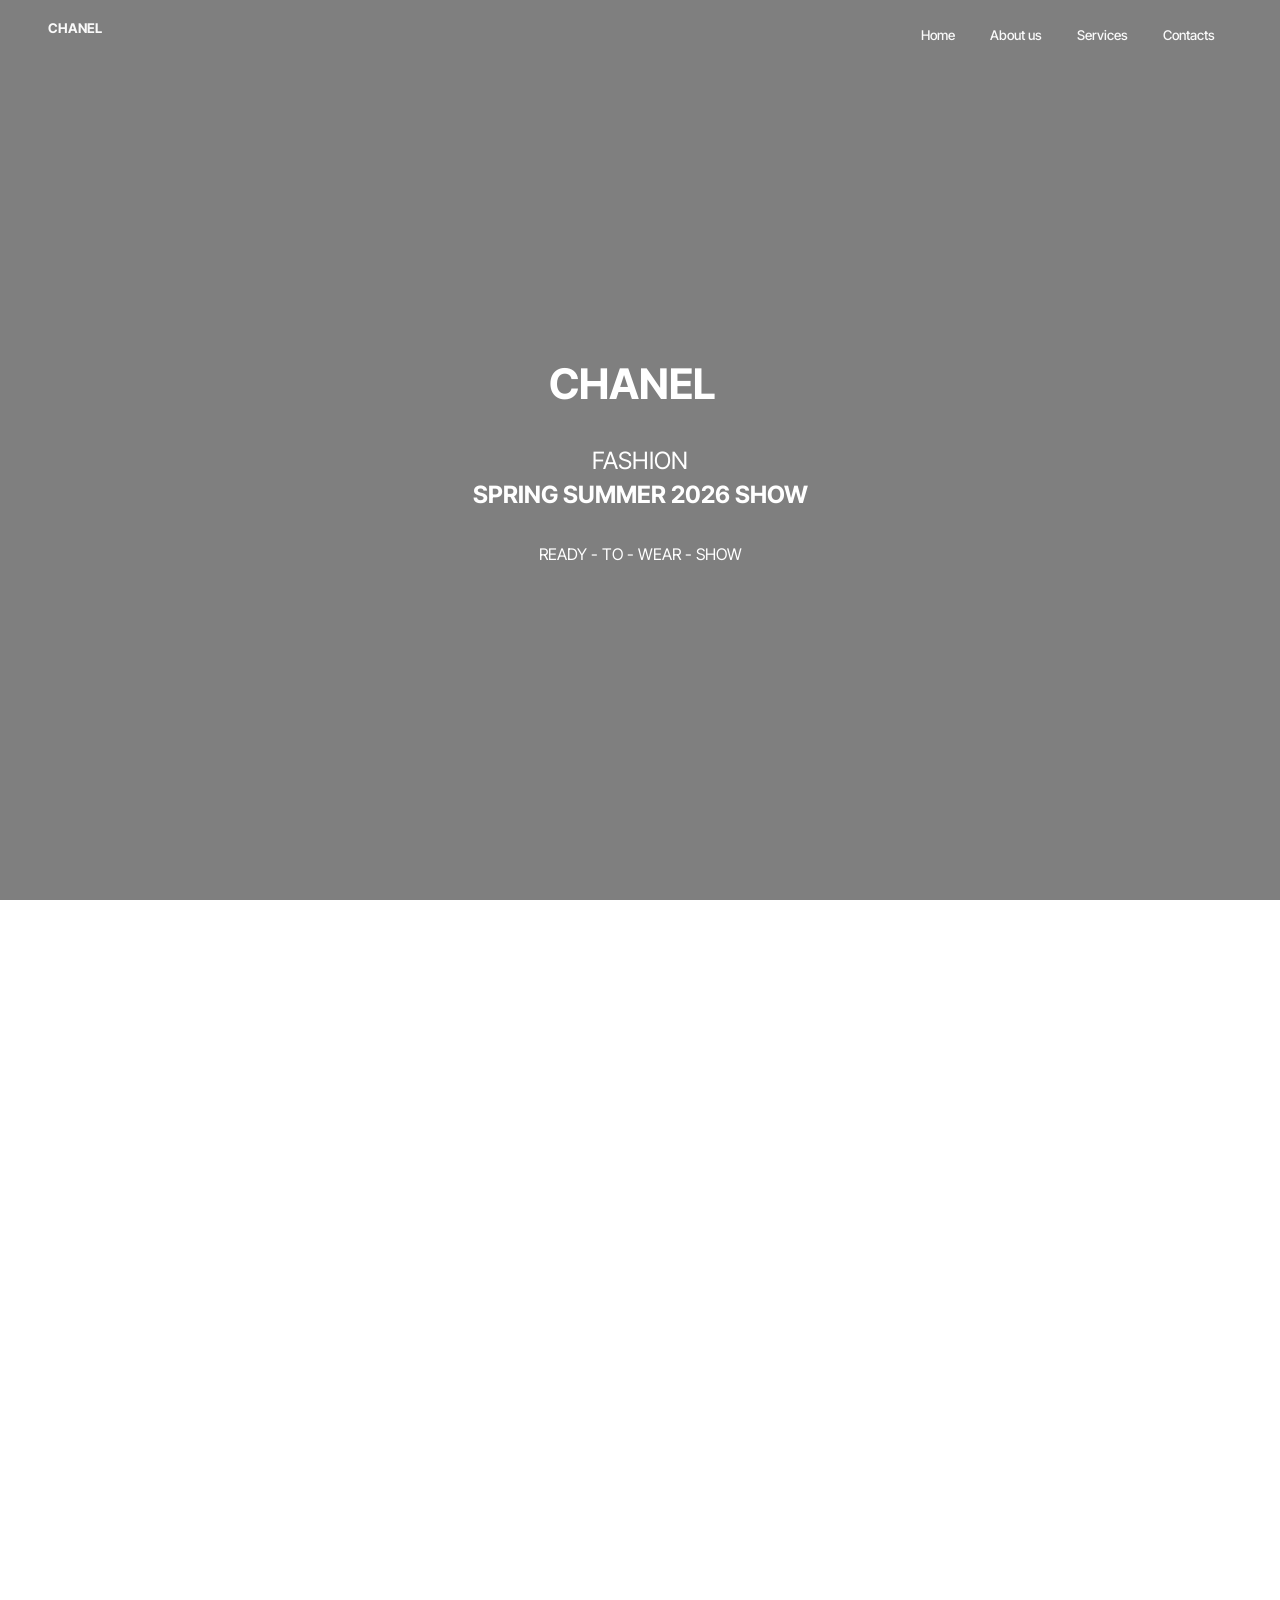
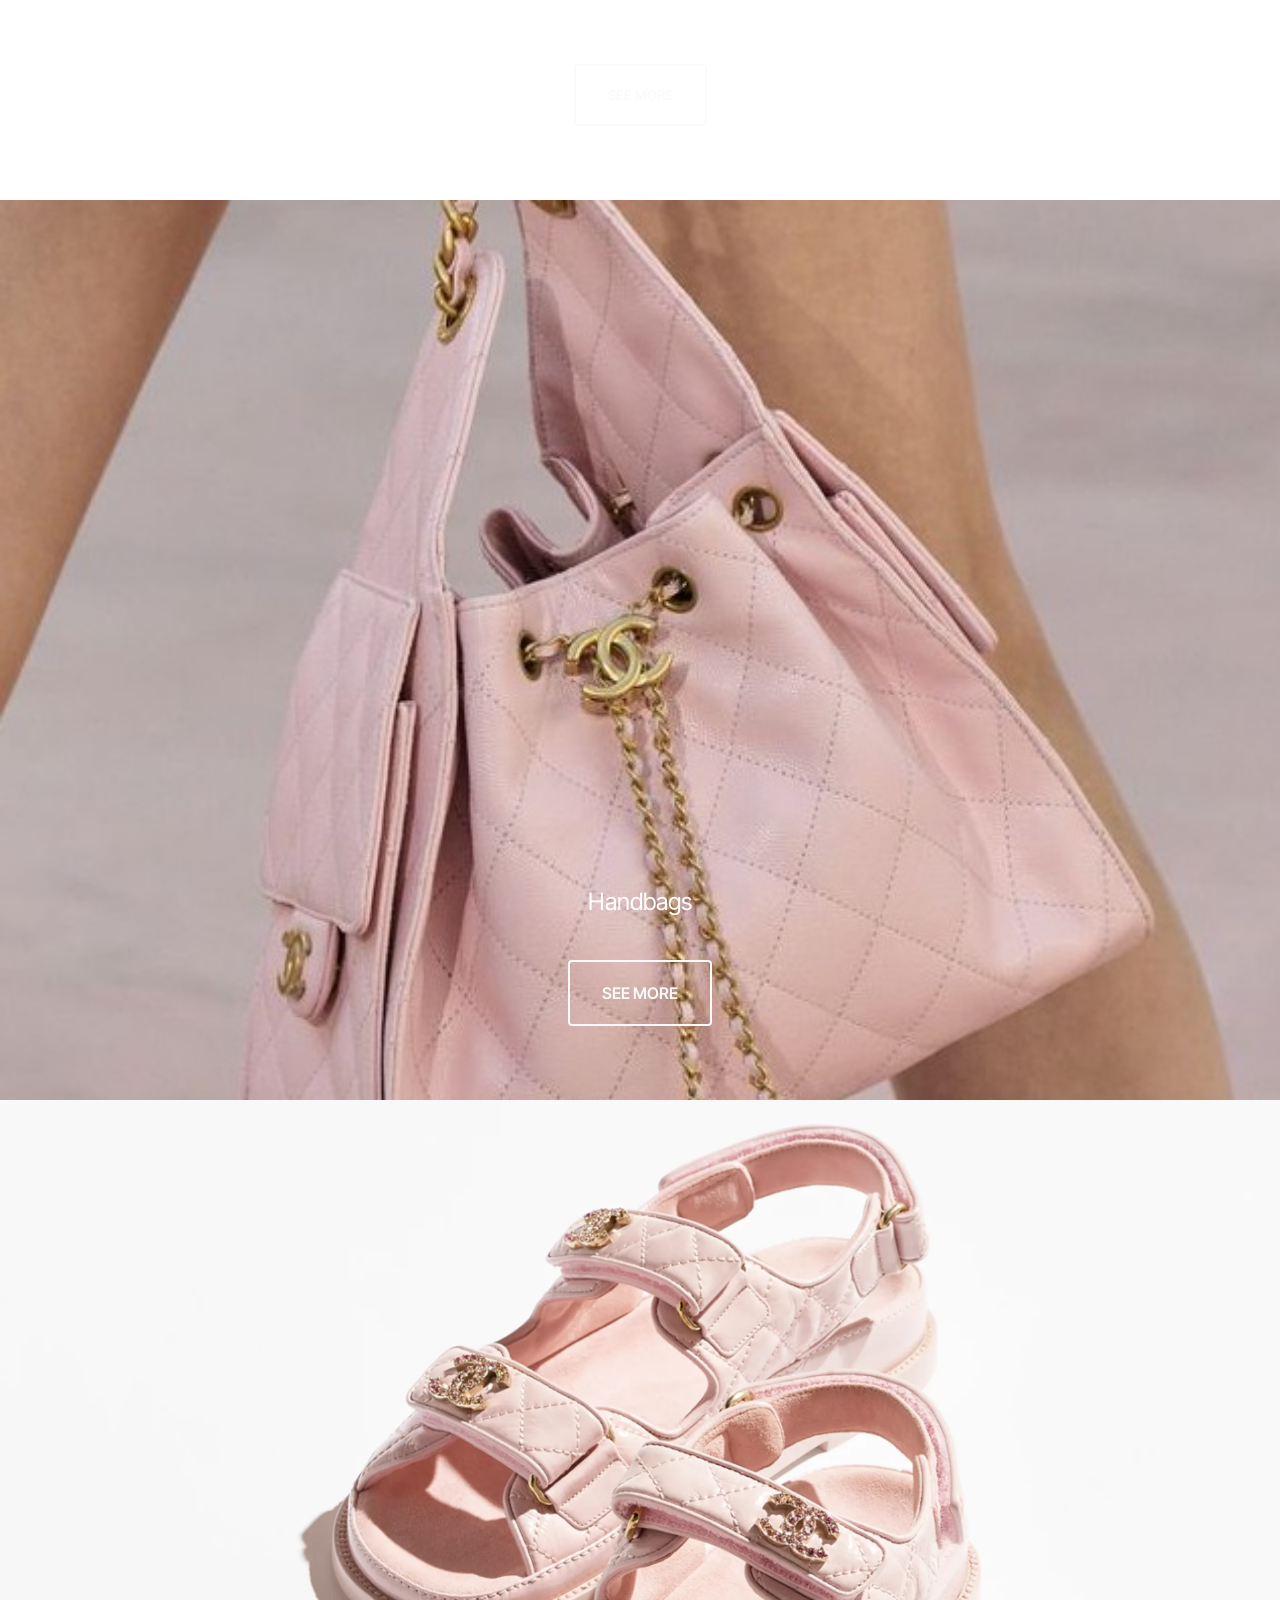
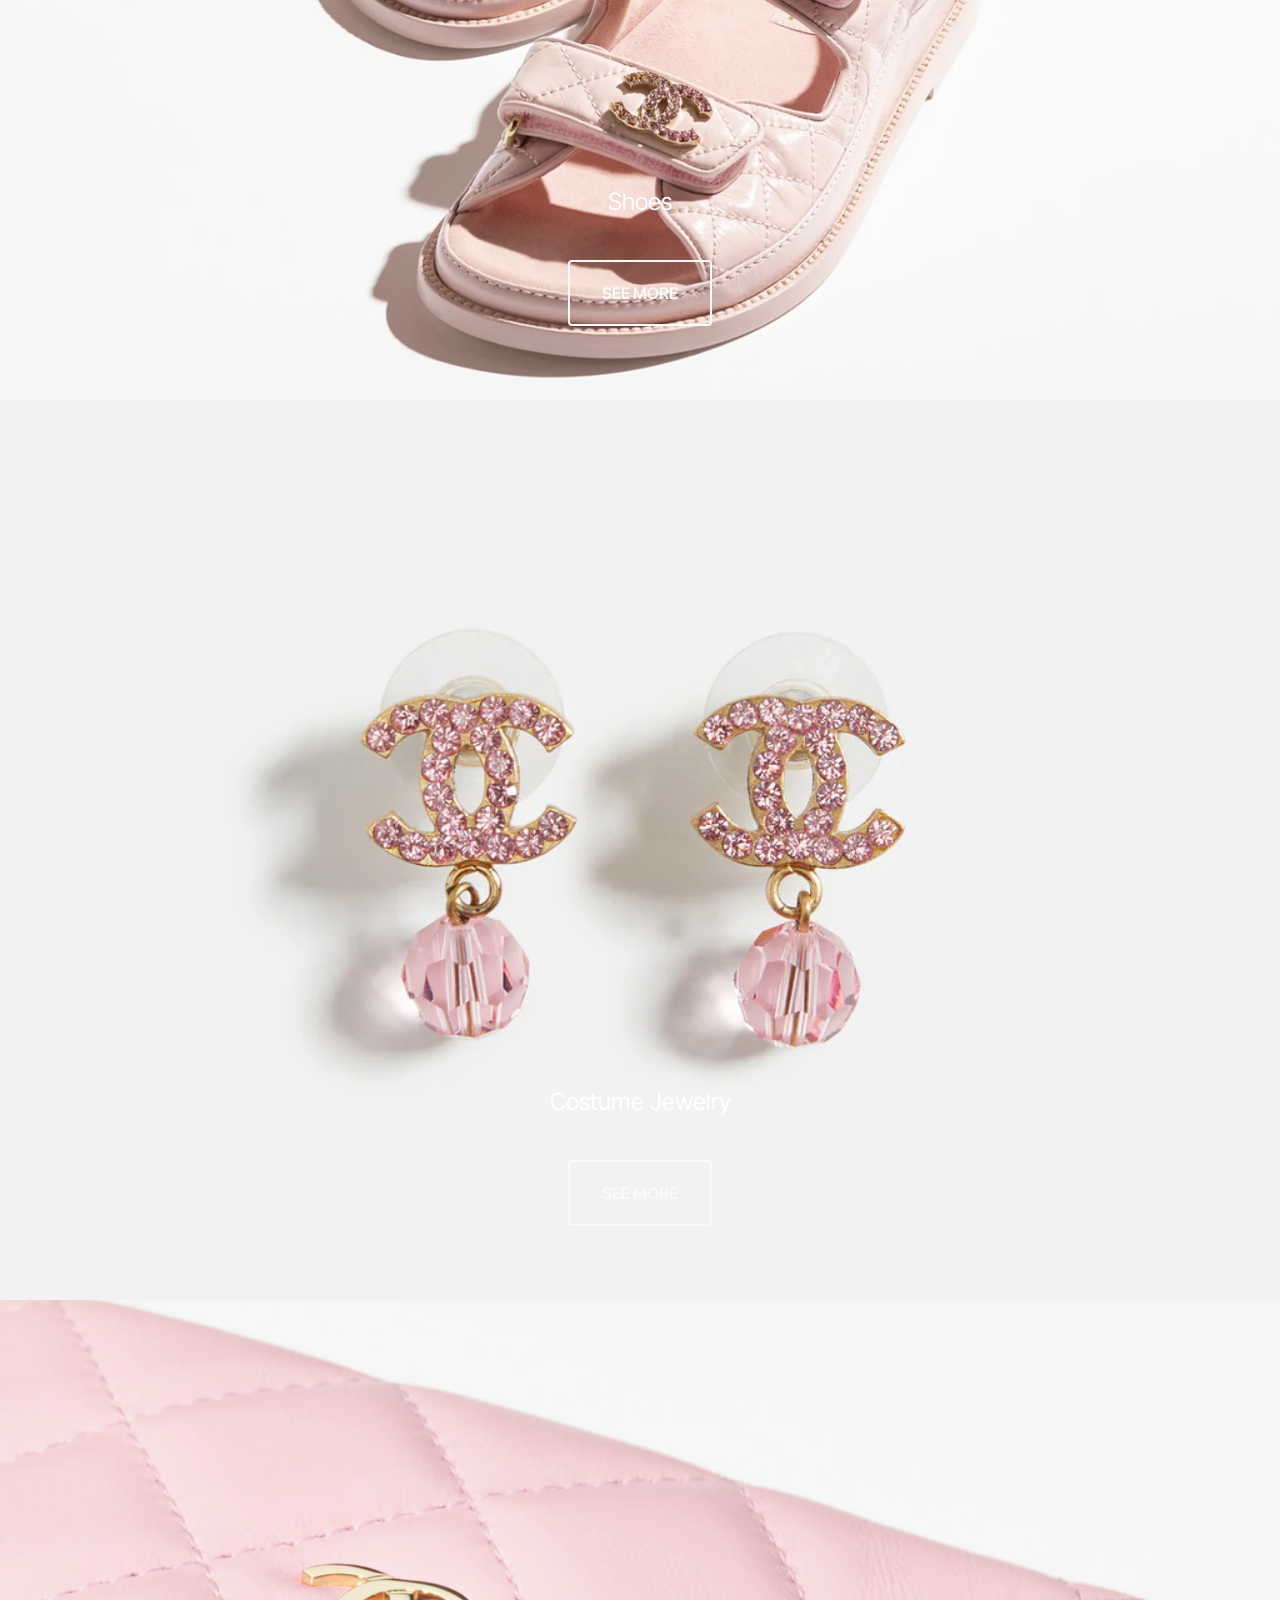
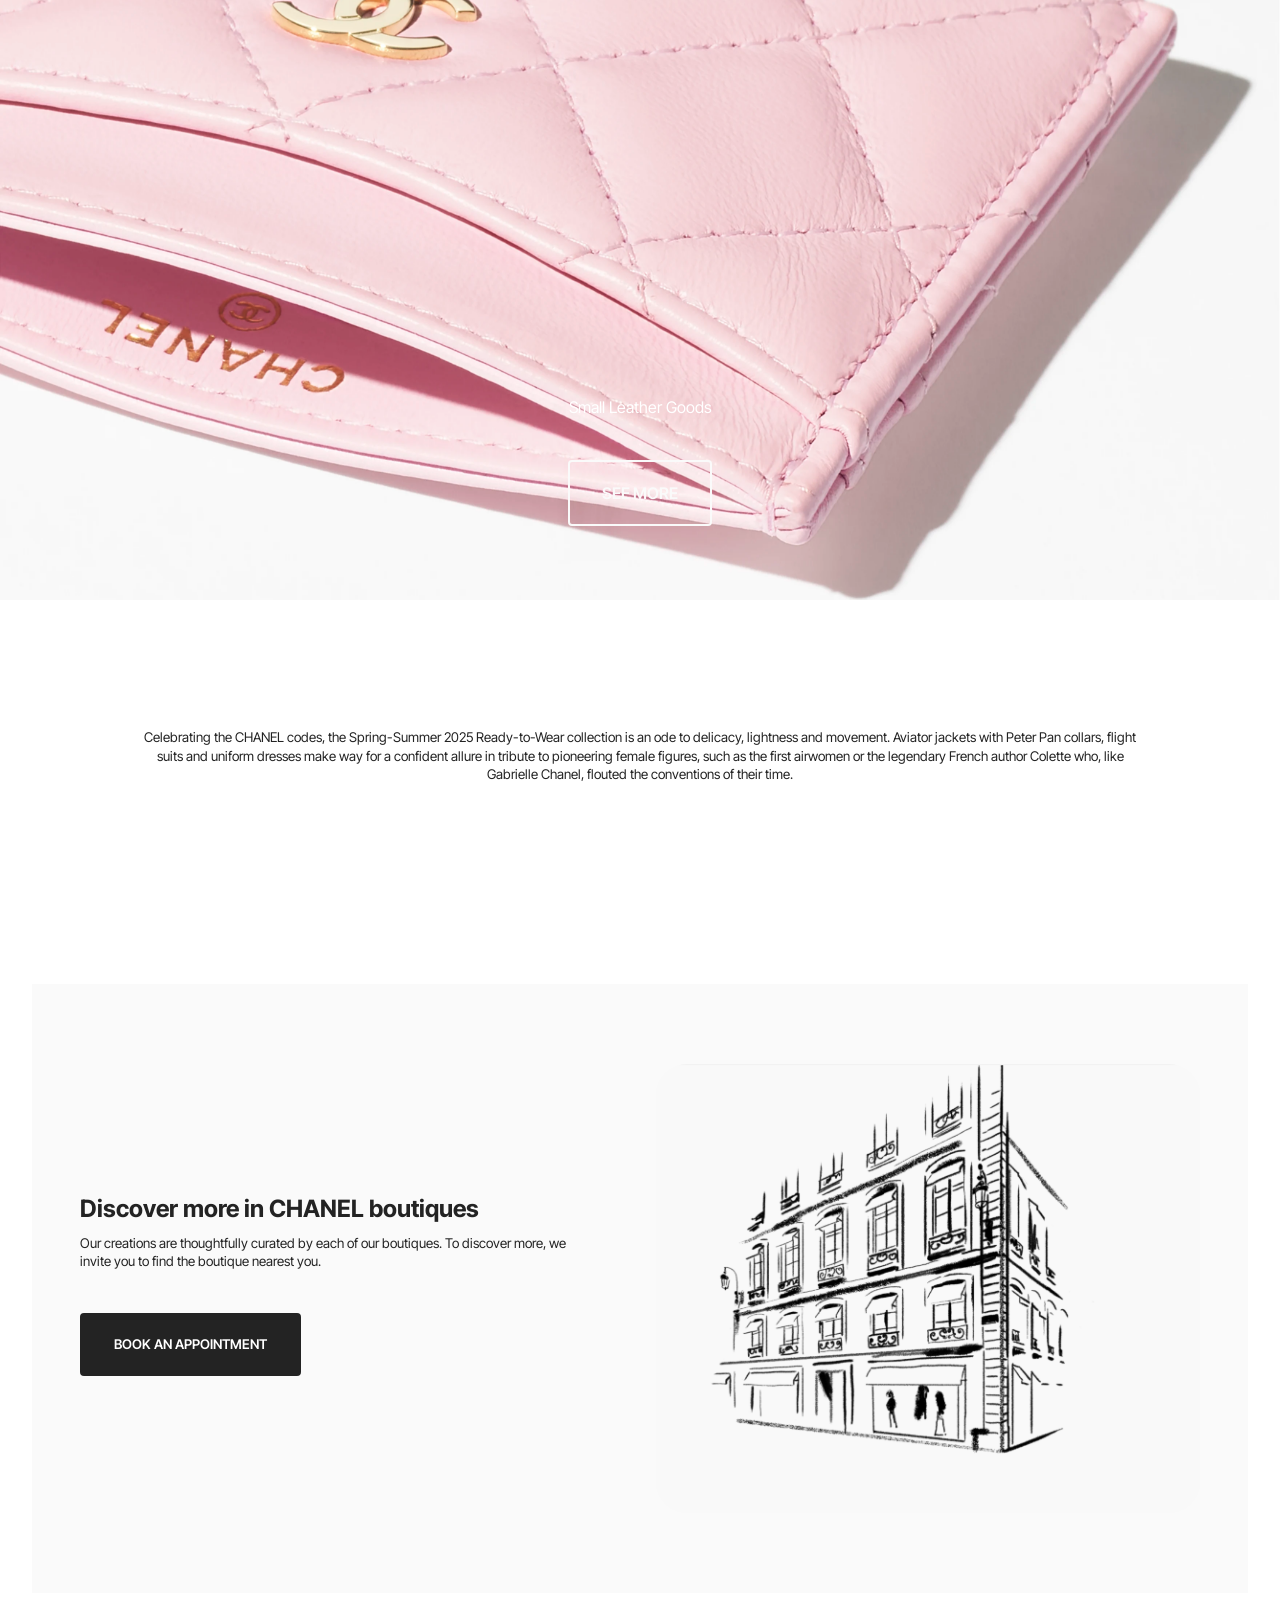
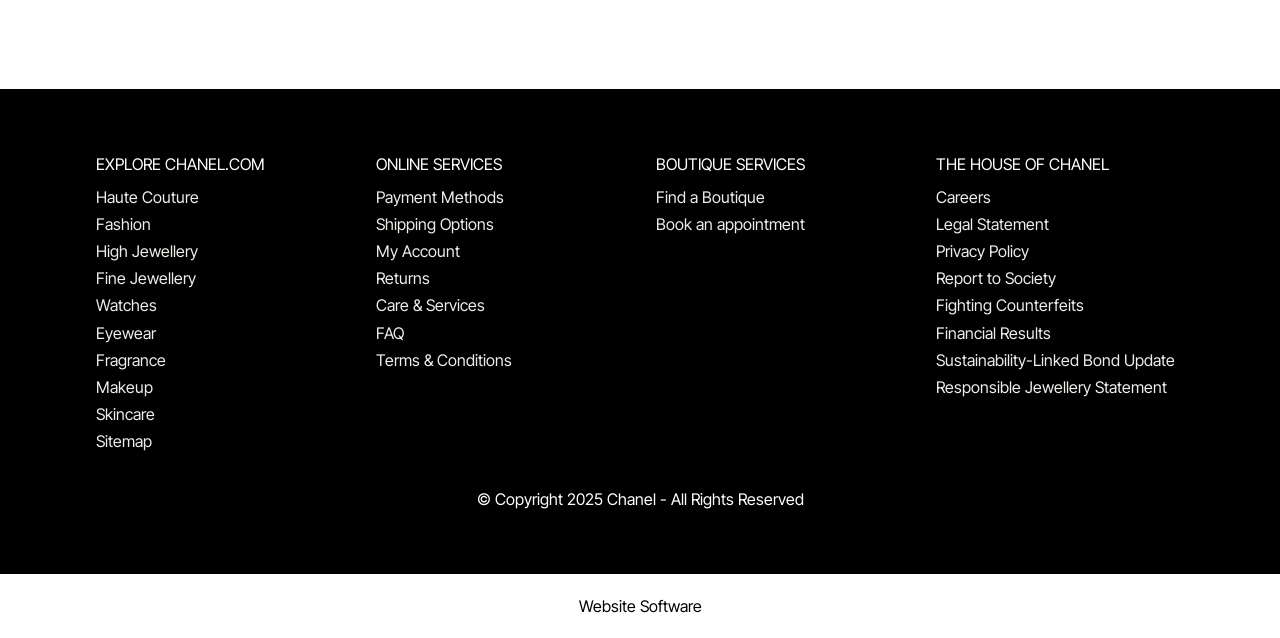
==== commit 6833537b: "create github pages" ====
--- a/index.html
+++ b/index.html
@@ -18,7 +18,7 @@
   <link rel="stylesheet" href="assets/theme/css/style.css">
   <link rel="preload" href="https://fonts.googleapis.com/css?family=Inter+Tight:100,200,300,400,500,600,700,800,900,100i,200i,300i,400i,500i,600i,700i,800i,900i&display=swap" as="style" onload="this.onload=null;this.rel='stylesheet'">
   <noscript><link rel="stylesheet" href="https://fonts.googleapis.com/css?family=Inter+Tight:100,200,300,400,500,600,700,800,900,100i,200i,300i,400i,500i,600i,700i,800i,900i&display=swap"></noscript>
-  <link rel="preload" as="style" href="assets/mobirise/css/mbr-additional.css?v=VJBViZ"><link rel="stylesheet" href="assets/mobirise/css/mbr-additional.css?v=VJBViZ" type="text/css">
+  <link rel="preload" as="style" href="assets/mobirise/css/mbr-additional.css?v=13X21l"><link rel="stylesheet" href="assets/mobirise/css/mbr-additional.css?v=13X21l" type="text/css">
 
   
   
@@ -29,11 +29,11 @@
   <section data-bs-version="5.1" class="menu menu1 cid-uYV35rocxq" once="menu" id="menu1-a">
     
 
-    <nav class="navbar navbar-dropdown navbar-fixed-top collapsed">
+    <nav class="navbar navbar-dropdown navbar-fixed-top navbar-expand-lg">
         <div class="container-fluid">
             <div class="navbar-brand">
                 
-                <span class="navbar-caption-wrap"><a class="navbar-caption text-white display-4" href="https://mobiri.se"><br><br></a></span>
+                <span class="navbar-caption-wrap"><a class="navbar-caption text-white display-4" href="https://mobiri.se">CHANEL<br><br></a></span>
             </div>
             <button class="navbar-toggler" type="button" data-toggle="collapse" data-bs-toggle="collapse" data-target="#navbarSupportedContent" data-bs-target="#navbarSupportedContent" aria-controls="navbarNavAltMarkup" aria-expanded="false" aria-label="Toggle navigation">
                 <div class="hamburger">
@@ -233,7 +233,7 @@
 			</div>
 		</div>
 	</div>
-</section><section class="display-7" style="padding: 0;align-items: center;justify-content: center;flex-wrap: wrap;    align-content: center;display: flex;position: relative;height: 4rem;"><a href="https://mobiri.se/" style="flex: 1 1;height: 4rem;position: absolute;width: 100%;z-index: 1;"><img alt="" style="height: 4rem;" src="[data-uri]"></a><p style="margin: 0;text-align: center;" class="display-7">&#8204;</p><a style="z-index:1" href="https://mobirise.com/html-builder.html">HTML Website Generator</a></section><script src="assets/bootstrap/js/bootstrap.bundle.min.js"></script>  <script src="assets/parallax/jarallax.js"></script>  <script src="assets/smoothscroll/smooth-scroll.js"></script>  <script src="assets/ytplayer/index.js"></script>  <script src="assets/dropdown/js/navbar-dropdown.js"></script>  <script src="assets/vimeoplayer/player.js"></script>  <script src="assets/theme/js/script.js"></script>  
+</section><section class="display-7" style="padding: 0;align-items: center;justify-content: center;flex-wrap: wrap;    align-content: center;display: flex;position: relative;height: 4rem;"><a href="https://mobiri.se/4250564" style="flex: 1 1;height: 4rem;position: absolute;width: 100%;z-index: 1;"><img alt="" style="height: 4rem;" src="[data-uri]"></a><p style="margin: 0;text-align: center;" class="display-7">&#8204;</p><a style="z-index:1" href="https://mobirise.com"> Website Software</a></section><script src="assets/bootstrap/js/bootstrap.bundle.min.js"></script>  <script src="assets/parallax/jarallax.js"></script>  <script src="assets/smoothscroll/smooth-scroll.js"></script>  <script src="assets/ytplayer/index.js"></script>  <script src="assets/dropdown/js/navbar-dropdown.js"></script>  <script src="assets/vimeoplayer/player.js"></script>  <script src="assets/theme/js/script.js"></script>  
   
   
 </body>
--- a/assets/mobirise/css/mbr-additional.css
+++ b/assets/mobirise/css/mbr-additional.css
@@ -3057,6 +3057,11 @@
   display: flex;
   margin: auto;
 }
+@media (min-width: 992px) {
+  .cid-uYV3V0bJA8 .container {
+    flex-wrap: nowrap;
+  }
+}
 .cid-uYV3V0bJA8 .iconfont-wrapper {
   color: #000000 !important;
   font-size: 1.5rem;
@@ -3386,7 +3391,7 @@
 }
 .cid-uZ0ecQin3P {
   padding-top: 5rem;
-  padding-bottom: 5rem;
+  padding-bottom: 2rem;
   background-color: #ffffff;
 }
 .cid-uZ0ecQin3P .mbr-text {
@@ -3395,47 +3400,14 @@
 .cid-uZ0ecQin3P .mbr-section-subtitle DIV {
   text-align: justify;
 }
-.cid-uZ0CJpRx28 {
-  padding-top: 3rem;
-  padding-bottom: 4rem;
-  background: #ffffff;
-}
-.cid-uZ0CJpRx28 .mbr-fallback-image.disabled {
-  display: none;
-}
-.cid-uZ0CJpRx28 .mbr-fallback-image {
-  display: block;
-  background-size: cover;
-  background-position: center center;
-  width: 100%;
-  height: 100%;
-  position: absolute;
-  top: 0;
-}
-.cid-uZ0CJpRx28 .google-map {
-  height: 30rem;
-  position: relative;
-}
-.cid-uZ0CJpRx28 .google-map iframe {
-  height: 100%;
-  width: 100%;
-}
-.cid-uZ0CJpRx28 .google-map [data-state-details] {
-  color: #6b6763;
-  height: 1.5em;
-  margin-top: -0.75em;
-  padding-left: 1.25rem;
-  padding-right: 1.25rem;
-  position: absolute;
-  text-align: center;
-  top: 50%;
-  width: 100%;
-}
-.cid-uZ0CJpRx28 .google-map[data-state] {
-  background: #e9e5dc;
-}
-.cid-uZ0CJpRx28 .google-map[data-state="loading"] [data-state-details] {
-  display: none;
+.cid-uZ5UEHPJIA {
+  background-color: #ffffff;
+  padding-top: 0px;
+  padding-bottom: 0px;
+}
+.cid-uZ5UEHPJIA img {
+  object-fit: contain;
+  border-radius: 0 !important;
 }
 .cid-uZ0yvsGaEZ {
   padding-top: 0rem;
--- a/assets/mobirise/css/mbr-additional.css
+++ b/assets/mobirise/css/mbr-additional.css
@@ -3057,6 +3057,11 @@
   display: flex;
   margin: auto;
 }
+@media (min-width: 992px) {
+  .cid-uYV3V0bJA8 .container {
+    flex-wrap: nowrap;
+  }
+}
 .cid-uYV3V0bJA8 .iconfont-wrapper {
   color: #000000 !important;
   font-size: 1.5rem;
@@ -3386,7 +3391,7 @@
 }
 .cid-uZ0ecQin3P {
   padding-top: 5rem;
-  padding-bottom: 5rem;
+  padding-bottom: 2rem;
   background-color: #ffffff;
 }
 .cid-uZ0ecQin3P .mbr-text {
@@ -3395,47 +3400,14 @@
 .cid-uZ0ecQin3P .mbr-section-subtitle DIV {
   text-align: justify;
 }
-.cid-uZ0CJpRx28 {
-  padding-top: 3rem;
-  padding-bottom: 4rem;
-  background: #ffffff;
-}
-.cid-uZ0CJpRx28 .mbr-fallback-image.disabled {
-  display: none;
-}
-.cid-uZ0CJpRx28 .mbr-fallback-image {
-  display: block;
-  background-size: cover;
-  background-position: center center;
-  width: 100%;
-  height: 100%;
-  position: absolute;
-  top: 0;
-}
-.cid-uZ0CJpRx28 .google-map {
-  height: 30rem;
-  position: relative;
-}
-.cid-uZ0CJpRx28 .google-map iframe {
-  height: 100%;
-  width: 100%;
-}
-.cid-uZ0CJpRx28 .google-map [data-state-details] {
-  color: #6b6763;
-  height: 1.5em;
-  margin-top: -0.75em;
-  padding-left: 1.25rem;
-  padding-right: 1.25rem;
-  position: absolute;
-  text-align: center;
-  top: 50%;
-  width: 100%;
-}
-.cid-uZ0CJpRx28 .google-map[data-state] {
-  background: #e9e5dc;
-}
-.cid-uZ0CJpRx28 .google-map[data-state="loading"] [data-state-details] {
-  display: none;
+.cid-uZ5UEHPJIA {
+  background-color: #ffffff;
+  padding-top: 0px;
+  padding-bottom: 0px;
+}
+.cid-uZ5UEHPJIA img {
+  object-fit: contain;
+  border-radius: 0 !important;
 }
 .cid-uZ0yvsGaEZ {
   padding-top: 0rem;
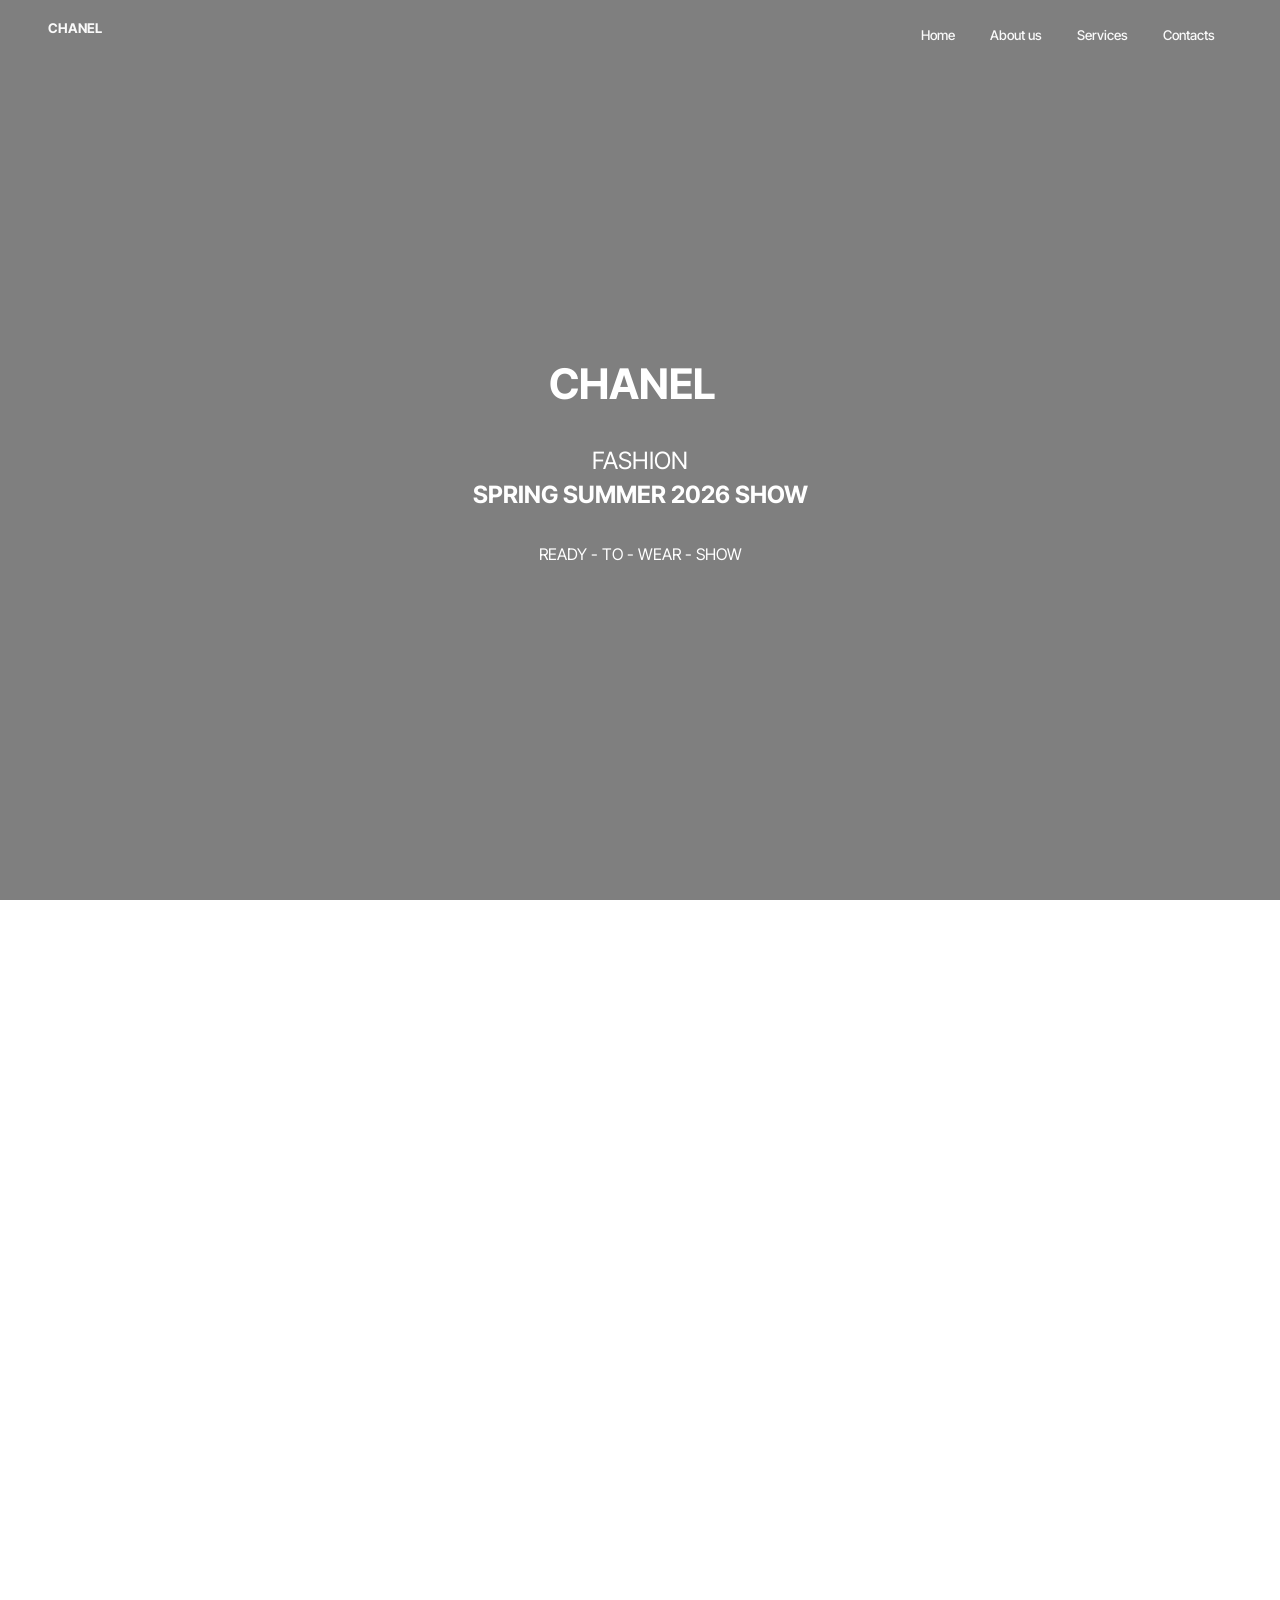
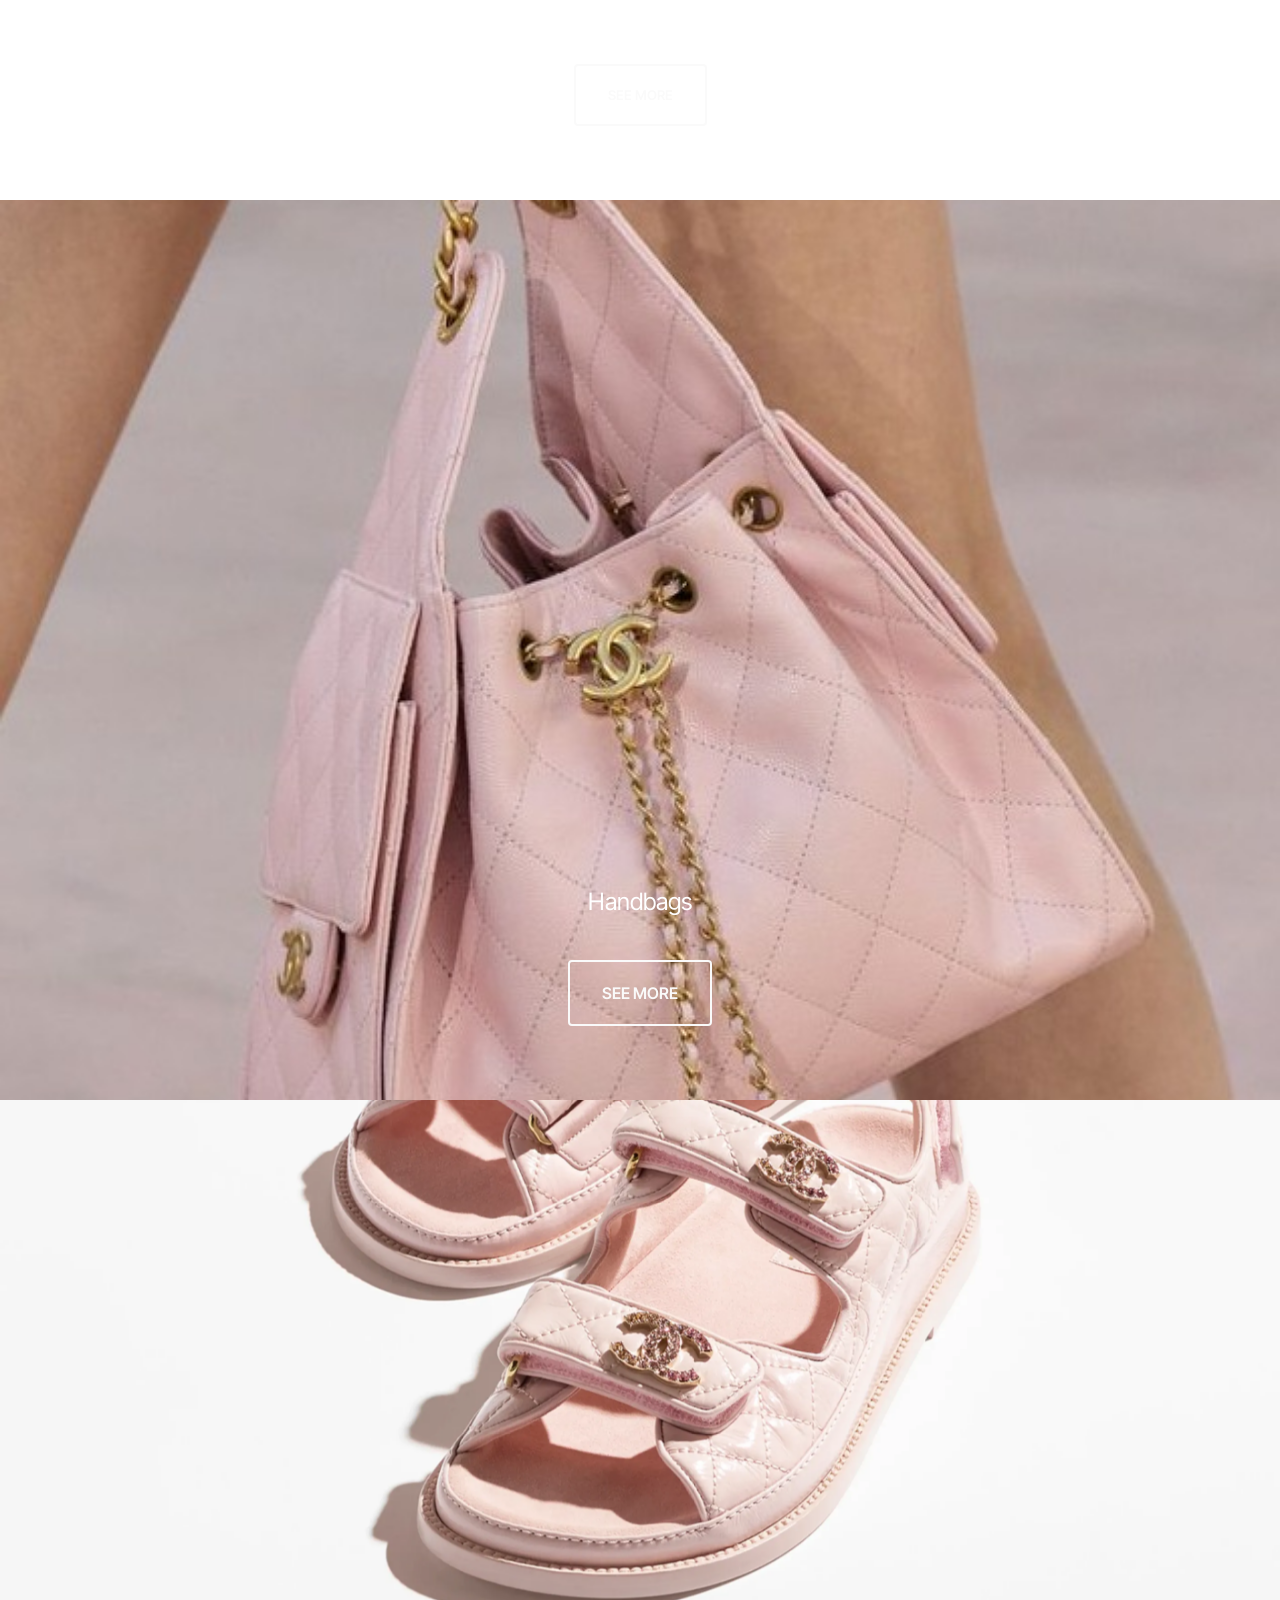
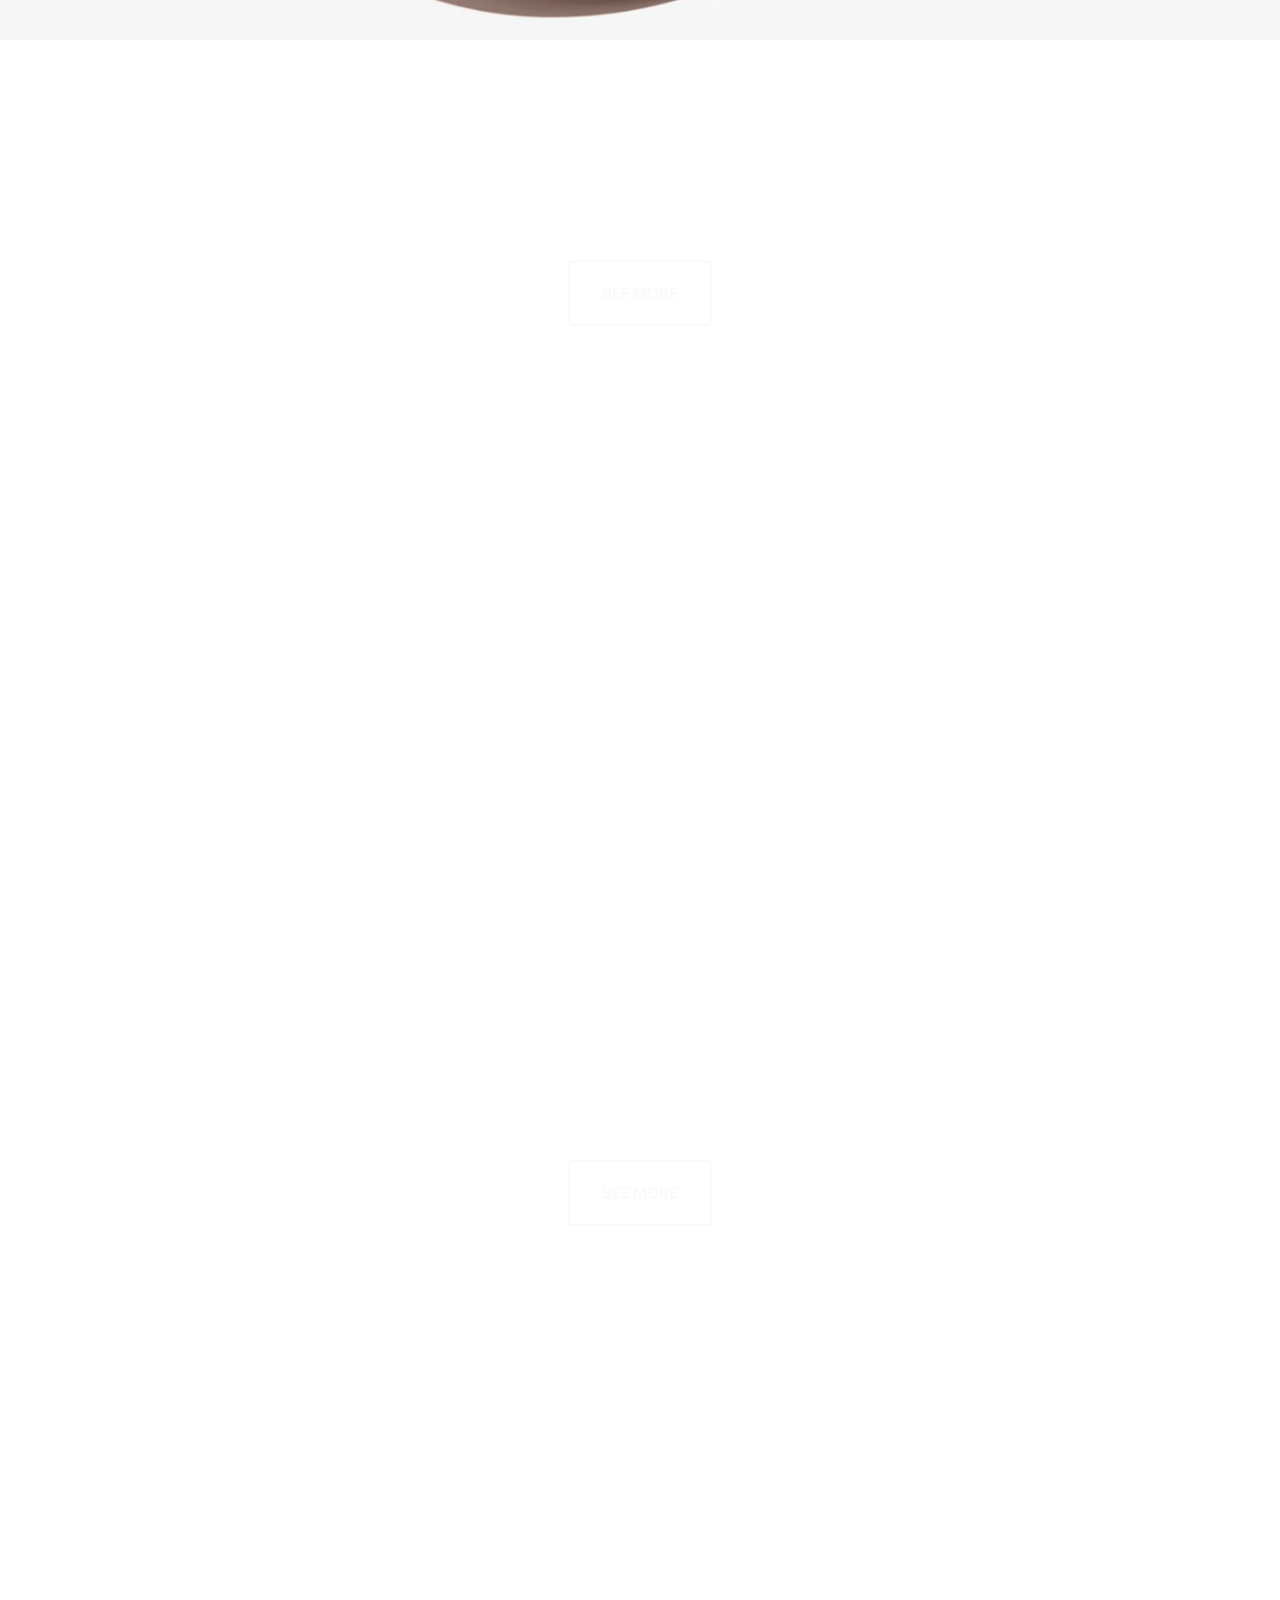
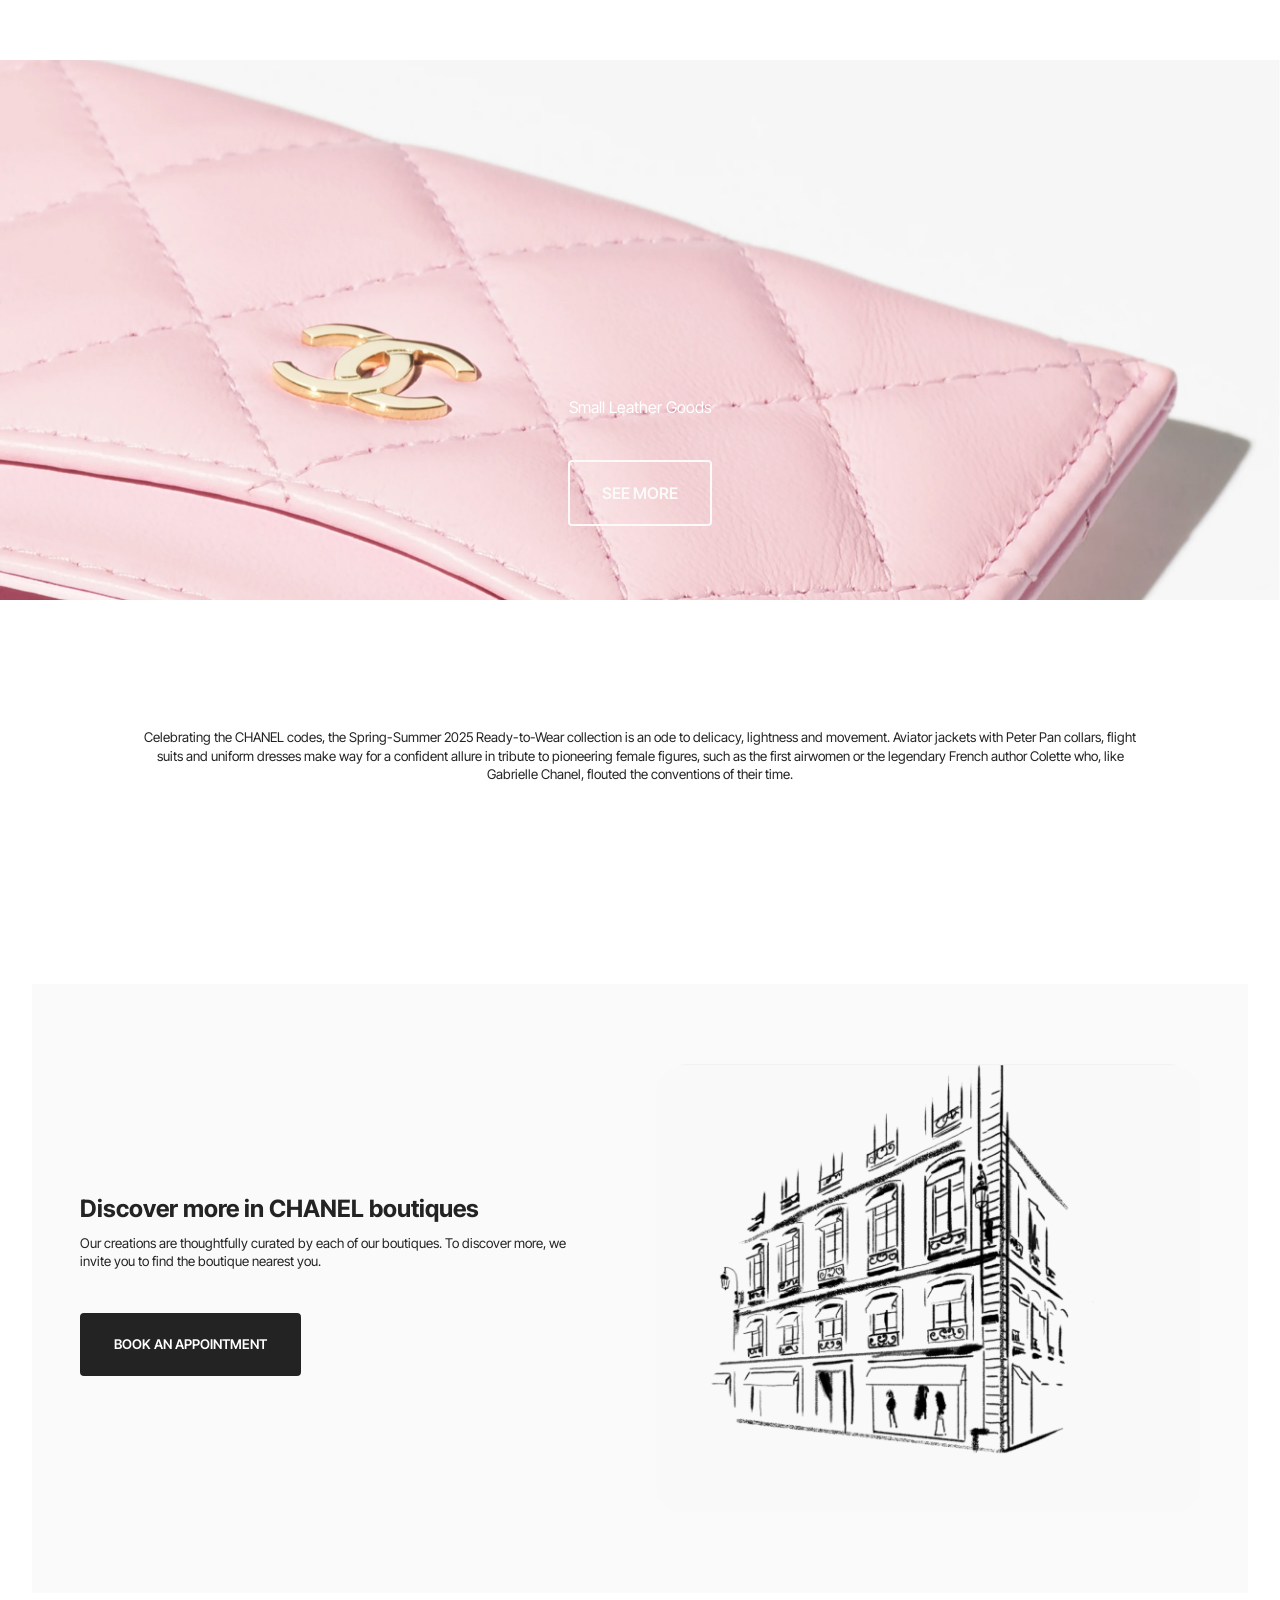
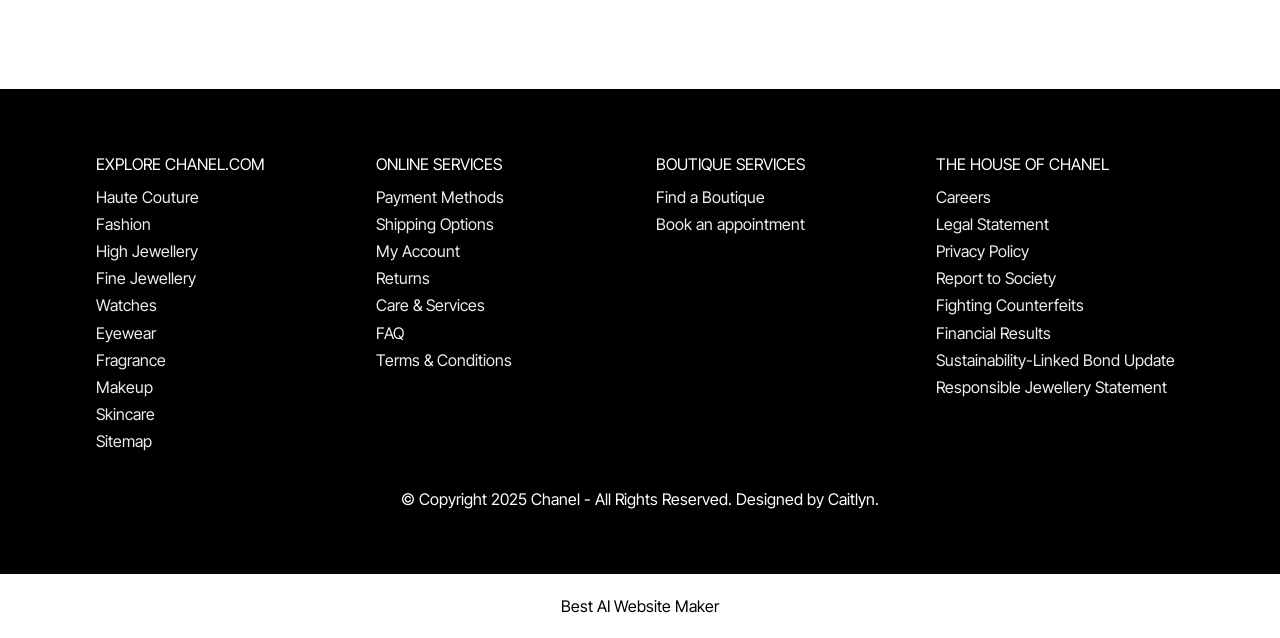
==== commit d9c68ab7: "create github pages" ====
--- a/index.html
+++ b/index.html
@@ -18,7 +18,7 @@
   <link rel="stylesheet" href="assets/theme/css/style.css">
   <link rel="preload" href="https://fonts.googleapis.com/css?family=Inter+Tight:100,200,300,400,500,600,700,800,900,100i,200i,300i,400i,500i,600i,700i,800i,900i&display=swap" as="style" onload="this.onload=null;this.rel='stylesheet'">
   <noscript><link rel="stylesheet" href="https://fonts.googleapis.com/css?family=Inter+Tight:100,200,300,400,500,600,700,800,900,100i,200i,300i,400i,500i,600i,700i,800i,900i&display=swap"></noscript>
-  <link rel="preload" as="style" href="assets/mobirise/css/mbr-additional.css?v=13X21l"><link rel="stylesheet" href="assets/mobirise/css/mbr-additional.css?v=13X21l" type="text/css">
+  <link rel="preload" as="style" href="assets/mobirise/css/mbr-additional.css?v=3gLHjY"><link rel="stylesheet" href="assets/mobirise/css/mbr-additional.css?v=3gLHjY" type="text/css">
 
   
   
@@ -228,12 +228,11 @@
 			
 			<div class="col-12 mt-4">
 				<p class="mbr-text mb-0 mbr-fonts-style copyright align-center display-7">
-					© Copyright 2025 Chanel - All Rights Reserved
-				</p>
+					© Copyright 2025 Chanel - All Rights Reserved.&nbsp;Designed by Caitlyn.</p>
 			</div>
 		</div>
 	</div>
-</section><section class="display-7" style="padding: 0;align-items: center;justify-content: center;flex-wrap: wrap;    align-content: center;display: flex;position: relative;height: 4rem;"><a href="https://mobiri.se/4250564" style="flex: 1 1;height: 4rem;position: absolute;width: 100%;z-index: 1;"><img alt="" style="height: 4rem;" src="[data-uri]"></a><p style="margin: 0;text-align: center;" class="display-7">&#8204;</p><a style="z-index:1" href="https://mobirise.com"> Website Software</a></section><script src="assets/bootstrap/js/bootstrap.bundle.min.js"></script>  <script src="assets/parallax/jarallax.js"></script>  <script src="assets/smoothscroll/smooth-scroll.js"></script>  <script src="assets/ytplayer/index.js"></script>  <script src="assets/dropdown/js/navbar-dropdown.js"></script>  <script src="assets/vimeoplayer/player.js"></script>  <script src="assets/theme/js/script.js"></script>  
+</section><section class="display-7" style="padding: 0;align-items: center;justify-content: center;flex-wrap: wrap;    align-content: center;display: flex;position: relative;height: 4rem;"><a href="https://mobiri.se/4250564" style="flex: 1 1;height: 4rem;position: absolute;width: 100%;z-index: 1;"><img alt="" style="height: 4rem;" src="[data-uri]"></a><p style="margin: 0;text-align: center;" class="display-7">&#8204;</p><a style="z-index:1" href="https://mobirise.com/builder/ai-website-maker.html">Best AI Website Maker</a></section><script src="assets/bootstrap/js/bootstrap.bundle.min.js"></script>  <script src="assets/parallax/jarallax.js"></script>  <script src="assets/smoothscroll/smooth-scroll.js"></script>  <script src="assets/ytplayer/index.js"></script>  <script src="assets/dropdown/js/navbar-dropdown.js"></script>  <script src="assets/vimeoplayer/player.js"></script>  <script src="assets/theme/js/script.js"></script>  
   
   
 </body>
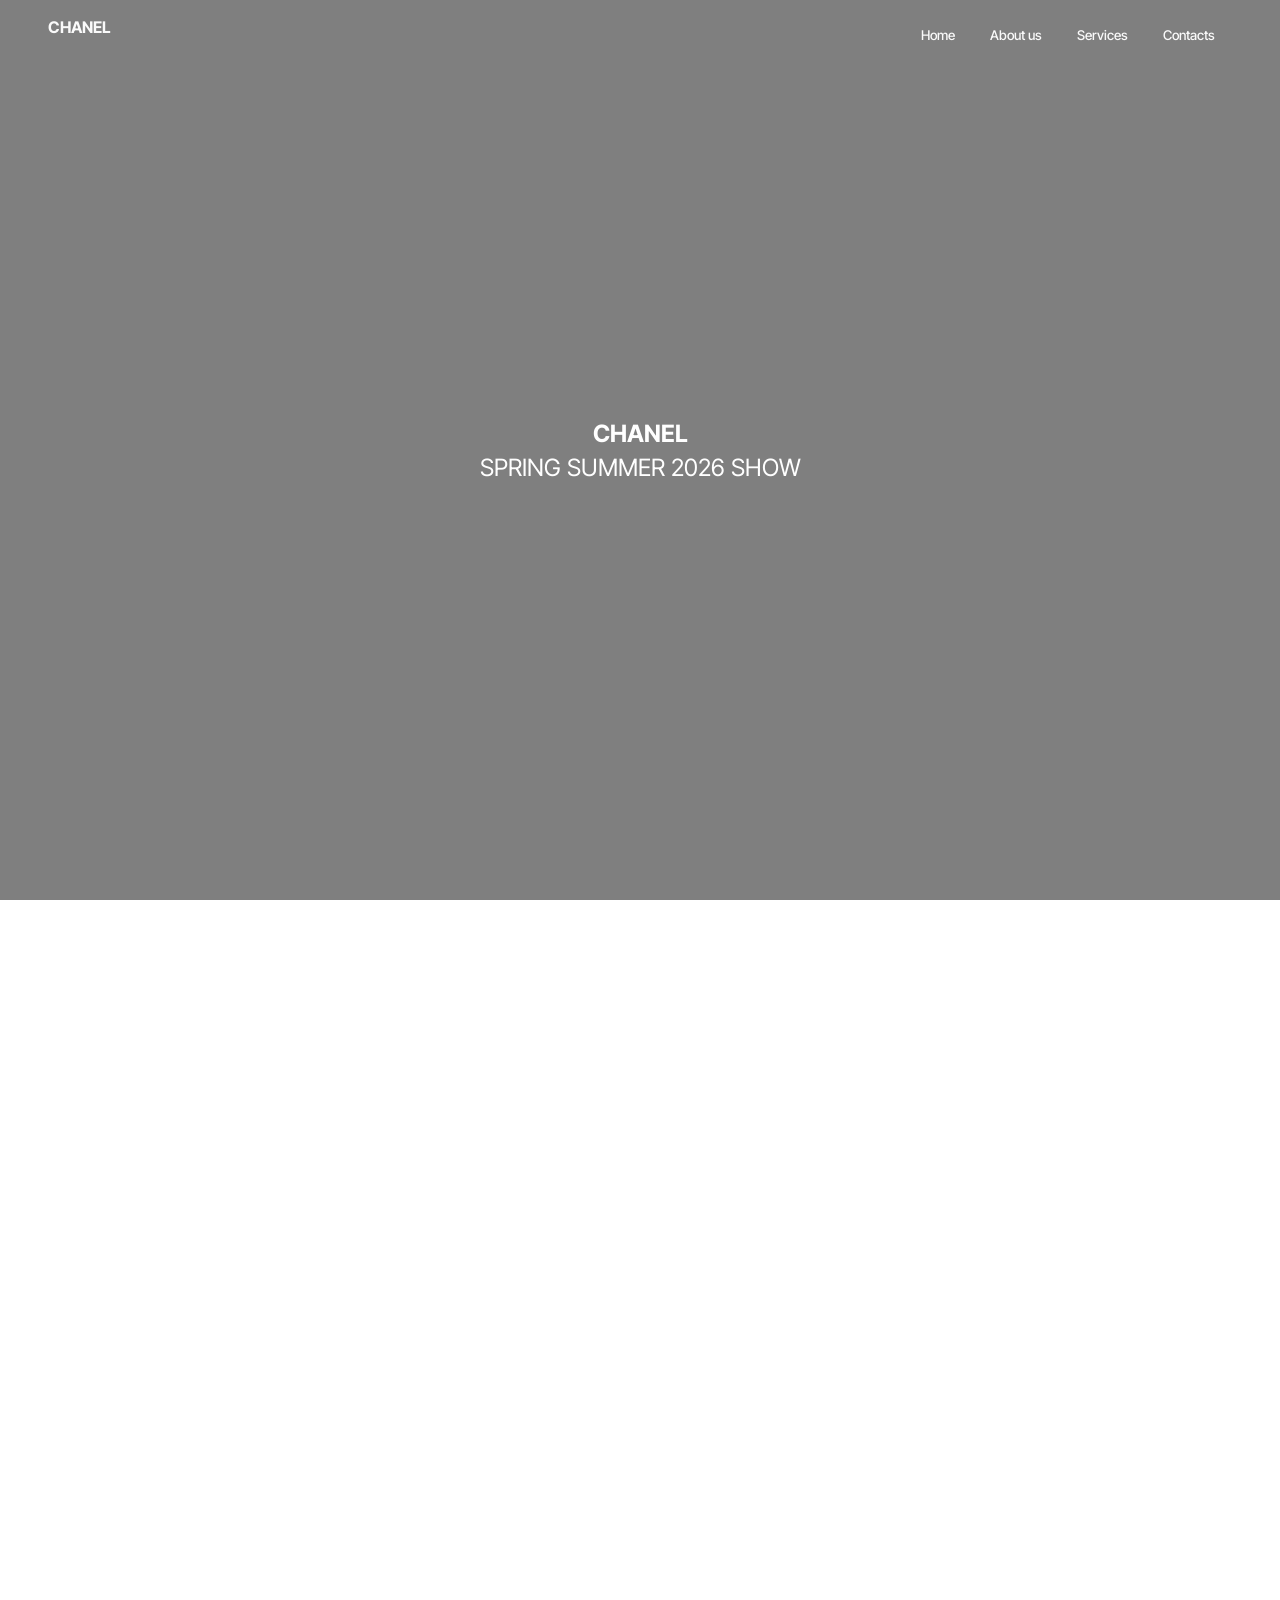
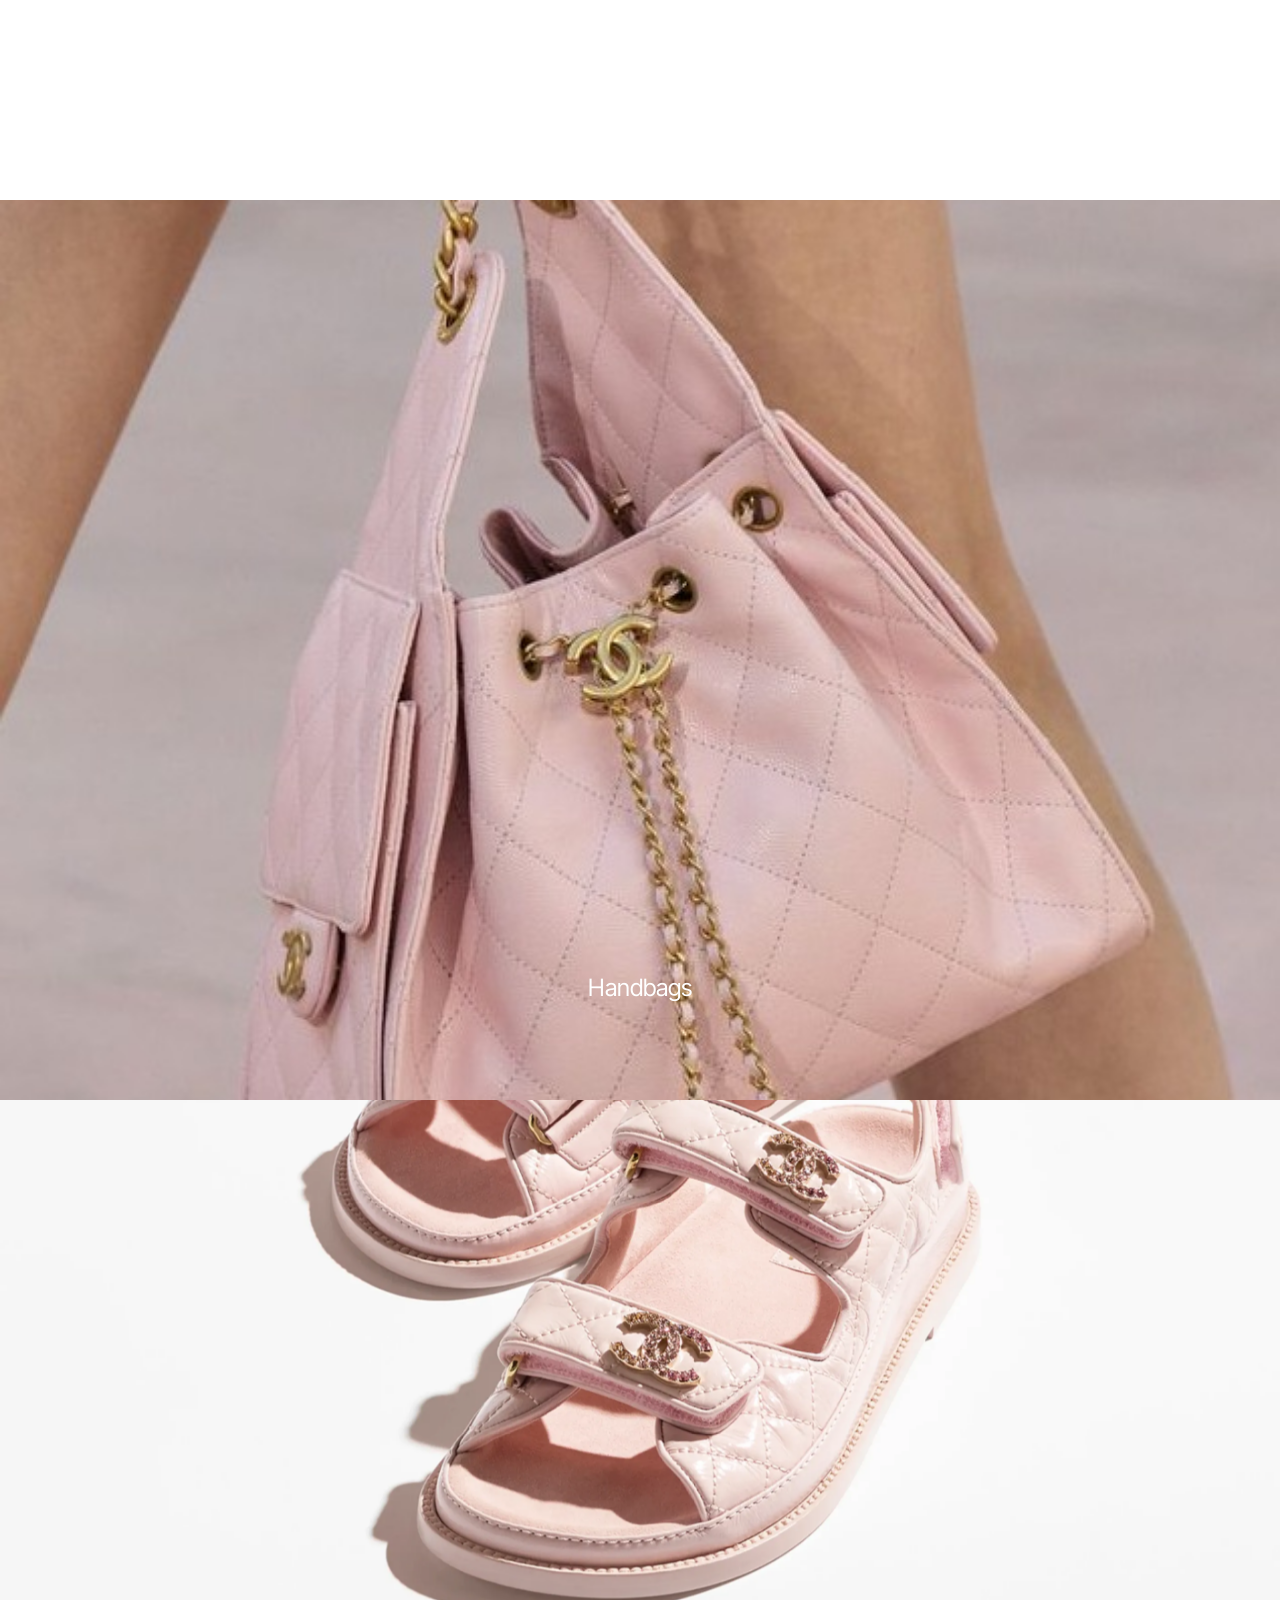
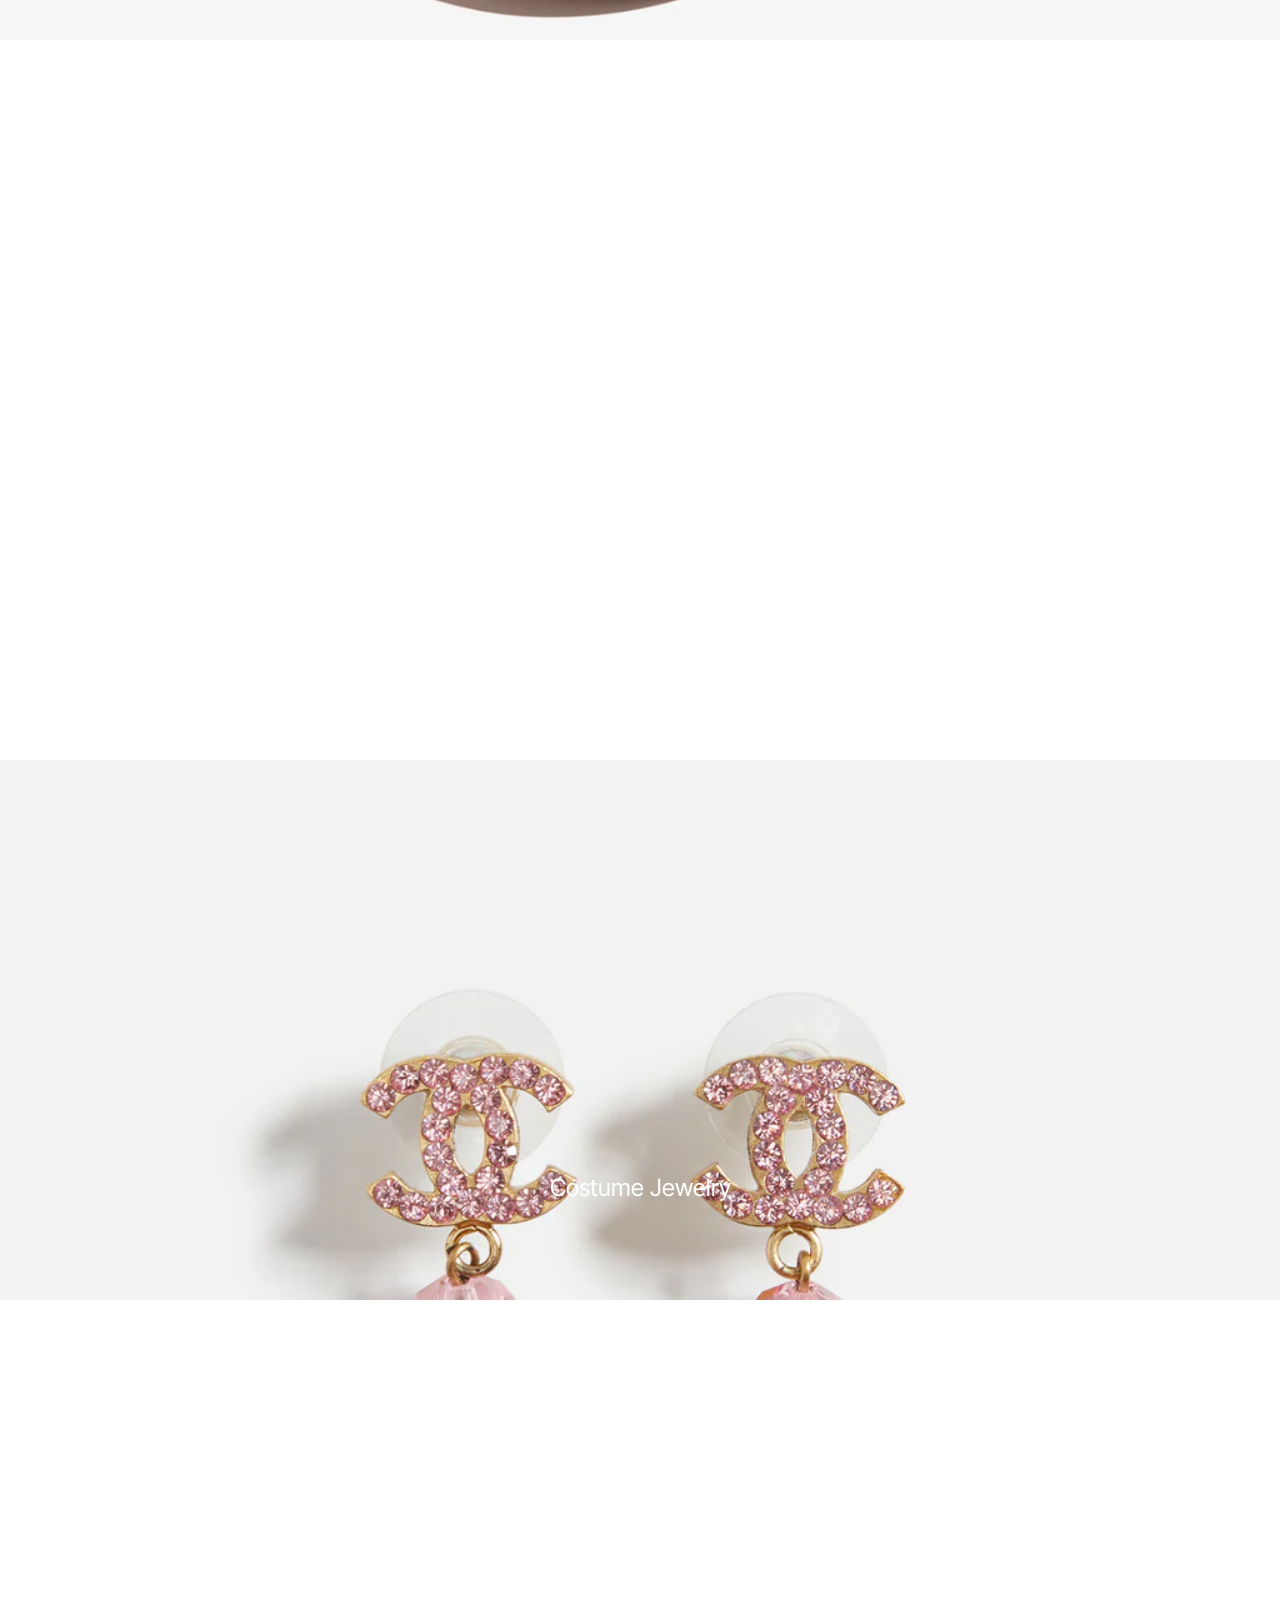
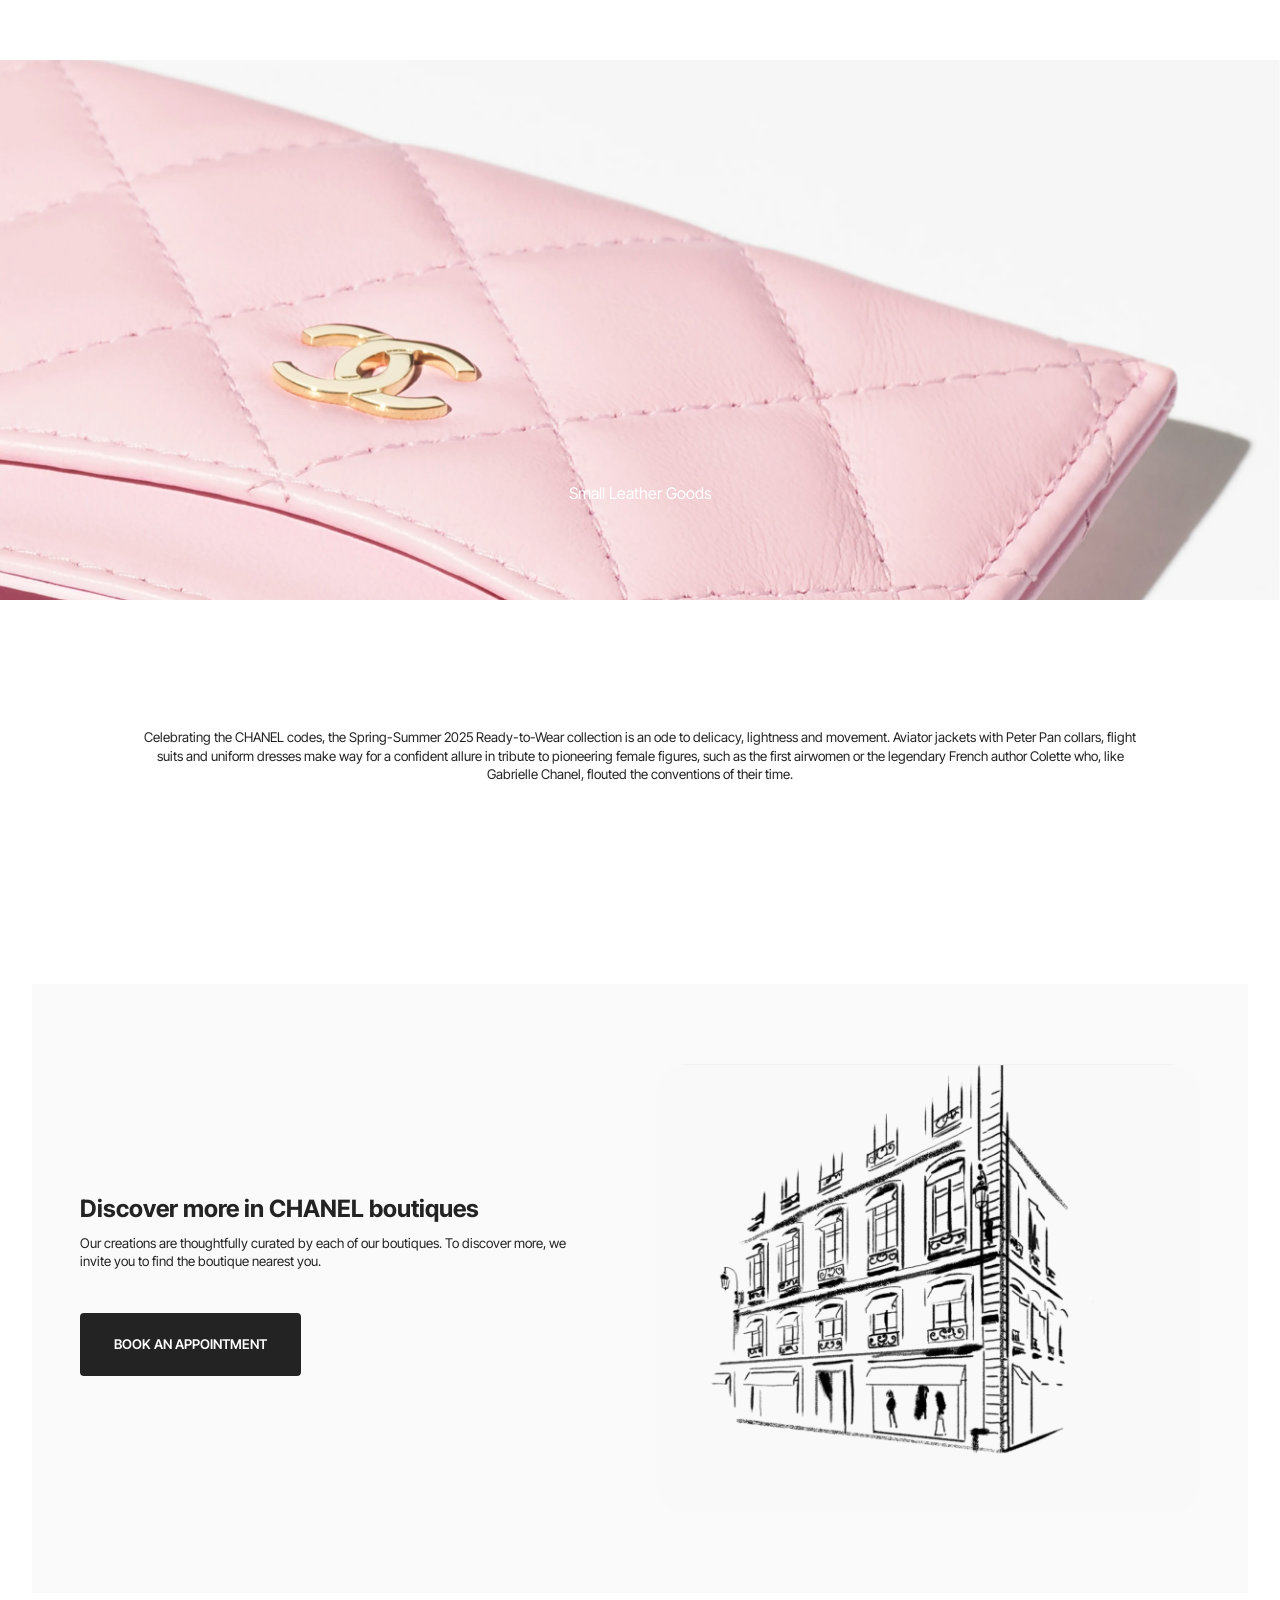
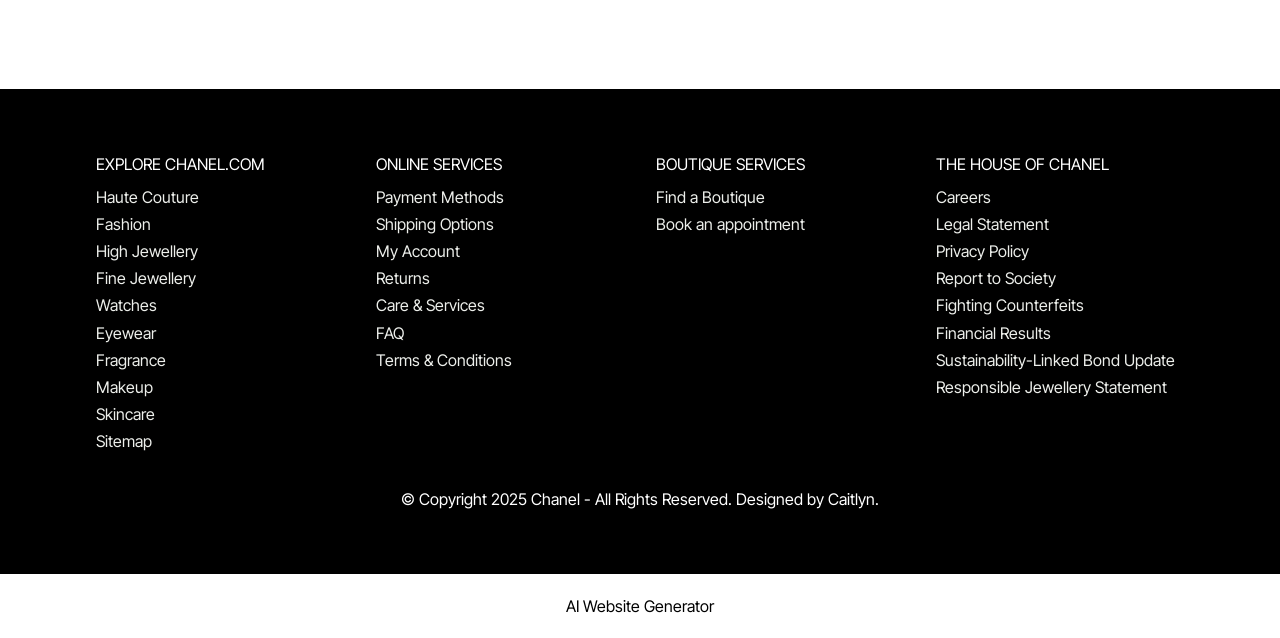
==== commit 16638b5e: "create github pages" ====
--- a/index.html
+++ b/index.html
@@ -5,12 +5,16 @@
   <meta charset="UTF-8">
   <meta http-equiv="X-UA-Compatible" content="IE=edge">
   <meta name="generator" content="Mobirise v6.1.4, mobirise.com">
+  <meta name="twitter:card" content="summary_large_image"/>
+  <meta name="twitter:image:src" content="assets/images/index-meta.jpeg">
+  <meta property="og:image" content="assets/images/index-meta.jpeg">
+  <meta name="twitter:title" content="Chanel | Malaysia | Designed by Caitlyn.">
   <meta name="viewport" content="width=device-width, initial-scale=1, minimum-scale=1">
   <link rel="shortcut icon" href="assets/images/chanel-logo.png" type="image/x-icon">
-  <meta name="description" content="">
-  
-  
-  <title>Chanel</title>
+  <meta name="description" content="Celebrating the CHANEL codes, the Spring-Summer 2025 Ready-to-Wear collection is an ode to delicacy, lightness and movement. Aviator jackets with Peter Pan collars, flight suits and uniform dresses make way for a confident allure in tribute to pioneering female figures, such as the first airwomen or the legendary French author Colette who, like Gabrielle Chanel, flouted the conventions of their time.">
+  
+  
+  <title>Chanel | Malaysia | Designed by Caitlyn.</title>
   <link rel="stylesheet" href="assets/bootstrap/css/bootstrap.min.css">
   <link rel="stylesheet" href="assets/parallax/jarallax.css">
   <link rel="stylesheet" href="assets/dropdown/css/style.css">
@@ -18,7 +22,7 @@
   <link rel="stylesheet" href="assets/theme/css/style.css">
   <link rel="preload" href="https://fonts.googleapis.com/css?family=Inter+Tight:100,200,300,400,500,600,700,800,900,100i,200i,300i,400i,500i,600i,700i,800i,900i&display=swap" as="style" onload="this.onload=null;this.rel='stylesheet'">
   <noscript><link rel="stylesheet" href="https://fonts.googleapis.com/css?family=Inter+Tight:100,200,300,400,500,600,700,800,900,100i,200i,300i,400i,500i,600i,700i,800i,900i&display=swap"></noscript>
-  <link rel="preload" as="style" href="assets/mobirise/css/mbr-additional.css?v=3gLHjY"><link rel="stylesheet" href="assets/mobirise/css/mbr-additional.css?v=3gLHjY" type="text/css">
+  <link rel="preload" as="style" href="assets/mobirise/css/mbr-additional.css?v=ooV7P1"><link rel="stylesheet" href="assets/mobirise/css/mbr-additional.css?v=ooV7P1" type="text/css">
 
   
   
@@ -33,7 +37,7 @@
         <div class="container-fluid">
             <div class="navbar-brand">
                 
-                <span class="navbar-caption-wrap"><a class="navbar-caption text-white display-4" href="https://mobiri.se">CHANEL<br><br></a></span>
+                <span class="navbar-caption-wrap"><a class="navbar-caption text-white text-primary display-7" href="index.html">CHANEL<br><br></a></span>
             </div>
             <button class="navbar-toggler" type="button" data-toggle="collapse" data-bs-toggle="collapse" data-target="#navbarSupportedContent" data-bs-target="#navbarSupportedContent" aria-controls="navbarNavAltMarkup" aria-expanded="false" aria-label="Toggle navigation">
                 <div class="hamburger">
@@ -63,10 +67,9 @@
   <div class="container-fluid">
     <div class="row">
       <div class="content-wrap col-12 col-md-12">
-        <h1 class="mbr-section-title mbr-fonts-style mbr-white mb-4 display-2">
-          <strong><br>CHANEL&nbsp;&nbsp;</strong></h1>
-        <h2 class="mbr-section-subtitle mbr-fonts-style mbr-white mb-4 display-5">FASHION<br><strong>SPRING SUMMER 2026 SHOW</strong></h2>
-        <p class="mbr-fonts-style mbr-text mbr-white mb-4 display-7">READY - TO - WEAR - SHOW</p>
+        
+        <h2 class="mbr-section-subtitle mbr-fonts-style mbr-white mb-4 display-5">&nbsp;<br><strong>CHANEL<br></strong>SPRING SUMMER 2026 SHOW<br></h2>
+        
         
       </div>
     </div>
@@ -83,7 +86,7 @@
           <strong><br></strong><br><div><br></div></h1>
         
         <p class="mbr-fonts-style mbr-text mbr-white mb-4 display-7">Spring-summer 2025<br>Ready-to-wear collection<br></p>
-        <div class="mbr-section-btn"><a class="btn btn-white-outline display-4" href="https://mobiri.se">SEE MORE</a></div>
+        
       </div>
     </div>
   </div>
@@ -98,7 +101,7 @@
         <h1 class="mbr-section-title mbr-fonts-style mbr-white mb-4 display-7"><br><br></h1>
         
         <p class="mbr-fonts-style mbr-text mbr-white mb-4 display-5">Handbags</p>
-        <div class="mbr-section-btn"><a class="btn btn-white-outline display-7" href="https://mobiri.se">SEE MORE</a></div>
+        
       </div>
     </div>
   </div>
@@ -114,7 +117,7 @@
           <strong><br><br></strong></h1>
         
         <p class="mbr-fonts-style mbr-text mbr-white mb-4 display-5">Shoes</p>
-        <div class="mbr-section-btn"><a class="btn btn-white-outline display-7" href="https://mobiri.se">SEE MORE</a></div>
+        
       </div>
     </div>
   </div>
@@ -130,7 +133,7 @@
           <strong><br><br></strong></h1>
         
         <p class="mbr-fonts-style mbr-text mbr-white mb-4 display-5">Costume Jewelry</p>
-        <div class="mbr-section-btn"><a class="btn btn-white-outline display-7" href="https://mobiri.se">SEE MORE</a></div>
+        
       </div>
     </div>
   </div>
@@ -146,7 +149,7 @@
           <strong><br><br></strong></h1>
         
         <p class="mbr-fonts-style mbr-text mbr-white mb-4 display-7">Small Leather Goods</p>
-        <div class="mbr-section-btn"><a class="btn btn-white-outline display-7" href="https://mobiri.se">SEE MORE</a></div>
+        
       </div>
     </div>
   </div>
@@ -181,7 +184,7 @@
                     <div class="text-wrapper">
                         <h6 class="card-title mbr-fonts-style display-5"><strong>Discover more in CHANEL boutiques</strong></h6>
                         <p class="mbr-text mbr-fonts-style mb-4 display-4">Our creations are thoughtfully curated by each of our boutiques. To discover more, we invite you to find the boutique nearest you.</p>
-                        <div class="mbr-section-btn mt-3"><a class="btn btn-black display-4" href="https://mobiri.se">BOOK AN APPOINTMENT</a></div>
+                        <div class="mbr-section-btn mt-3"><a class="btn btn-black display-4" href="https://wa.me/60182869769">BOOK AN APPOINTMENT</a></div>
                     </div>
                 </div>
                 <div class="col-12 col-lg-6">
@@ -232,7 +235,7 @@
 			</div>
 		</div>
 	</div>
-</section><section class="display-7" style="padding: 0;align-items: center;justify-content: center;flex-wrap: wrap;    align-content: center;display: flex;position: relative;height: 4rem;"><a href="https://mobiri.se/4250564" style="flex: 1 1;height: 4rem;position: absolute;width: 100%;z-index: 1;"><img alt="" style="height: 4rem;" src="[data-uri]"></a><p style="margin: 0;text-align: center;" class="display-7">&#8204;</p><a style="z-index:1" href="https://mobirise.com/builder/ai-website-maker.html">Best AI Website Maker</a></section><script src="assets/bootstrap/js/bootstrap.bundle.min.js"></script>  <script src="assets/parallax/jarallax.js"></script>  <script src="assets/smoothscroll/smooth-scroll.js"></script>  <script src="assets/ytplayer/index.js"></script>  <script src="assets/dropdown/js/navbar-dropdown.js"></script>  <script src="assets/vimeoplayer/player.js"></script>  <script src="assets/theme/js/script.js"></script>  
+</section><section class="display-7" style="padding: 0;align-items: center;justify-content: center;flex-wrap: wrap;    align-content: center;display: flex;position: relative;height: 4rem;"><a href="https://mobiri.se/4250564" style="flex: 1 1;height: 4rem;position: absolute;width: 100%;z-index: 1;"><img alt="" style="height: 4rem;" src="[data-uri]"></a><p style="margin: 0;text-align: center;" class="display-7">&#8204;</p><a style="z-index:1" href="https://mobirise.com/builder/ai-website-generator.html">AI Website Generator</a></section><script src="assets/bootstrap/js/bootstrap.bundle.min.js"></script>  <script src="assets/parallax/jarallax.js"></script>  <script src="assets/smoothscroll/smooth-scroll.js"></script>  <script src="assets/ytplayer/index.js"></script>  <script src="assets/dropdown/js/navbar-dropdown.js"></script>  <script src="assets/vimeoplayer/player.js"></script>  <script src="assets/theme/js/script.js"></script>  
   
   
 </body>
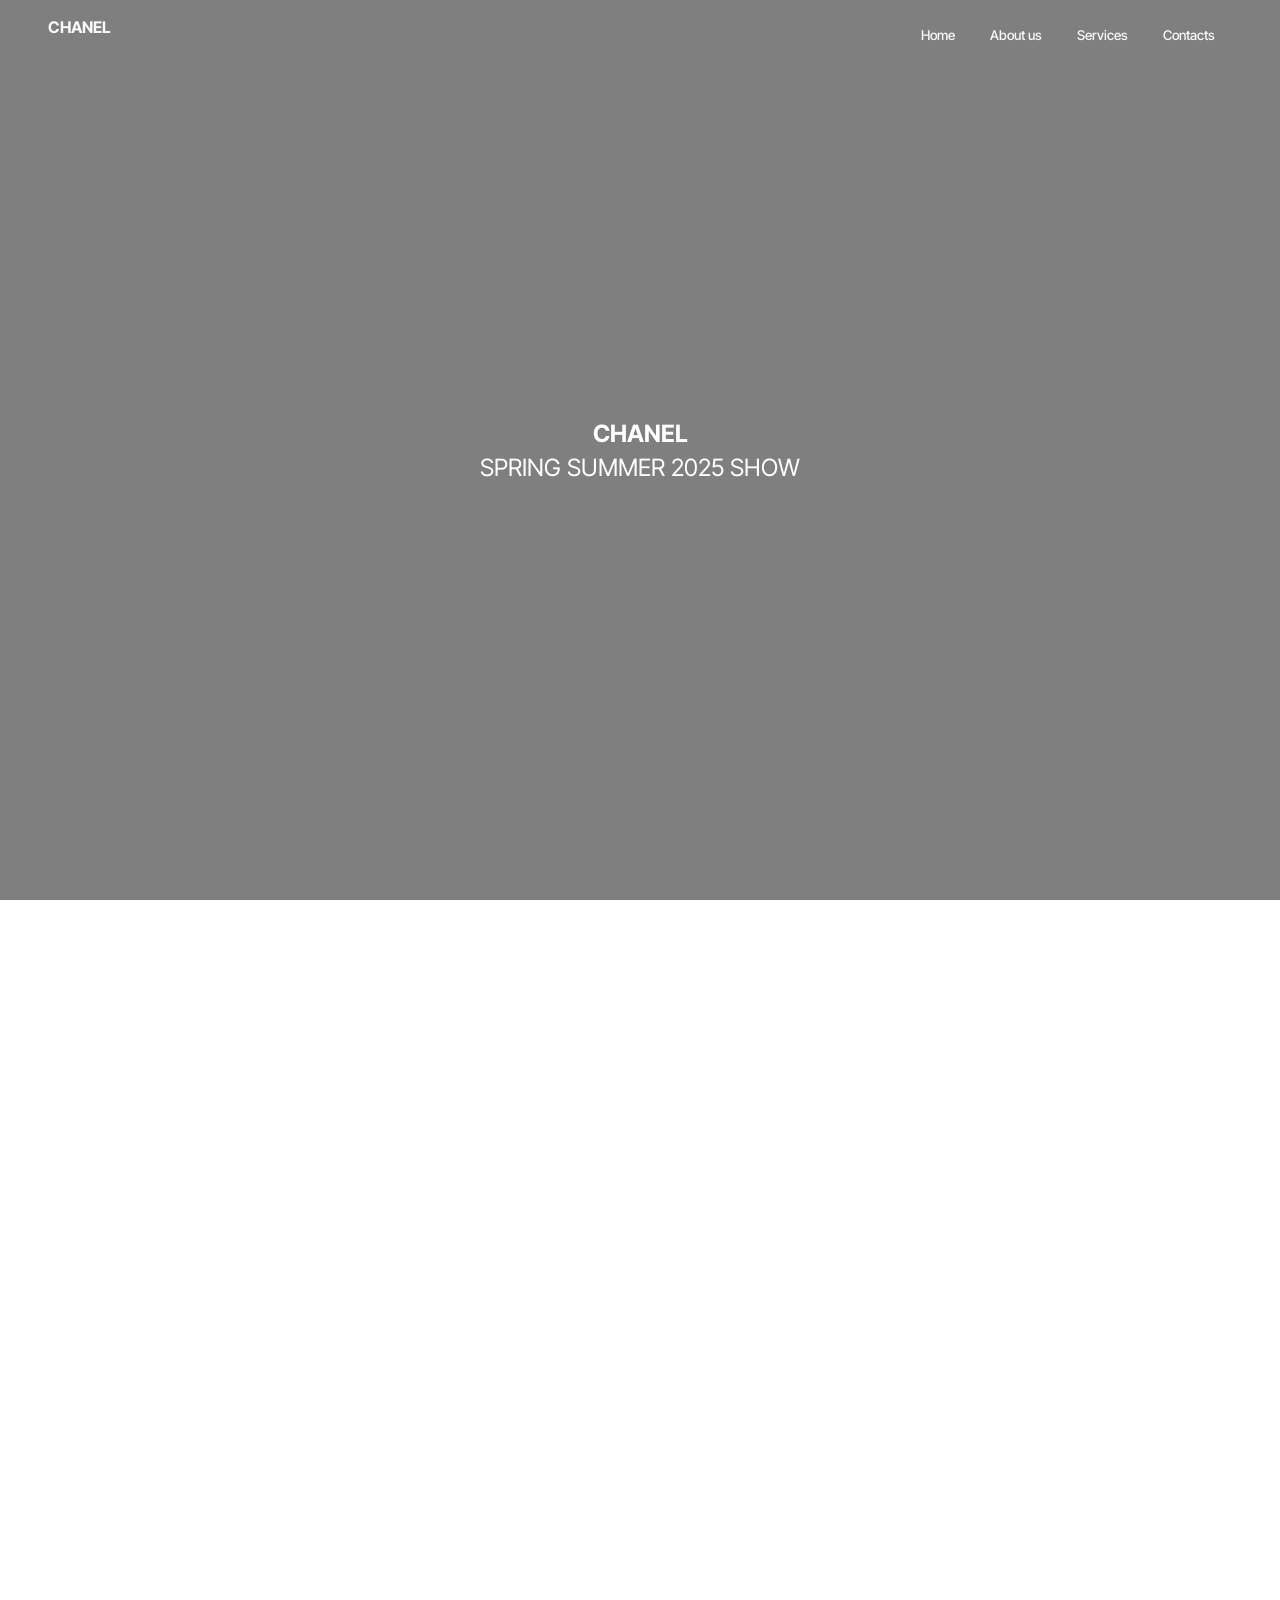
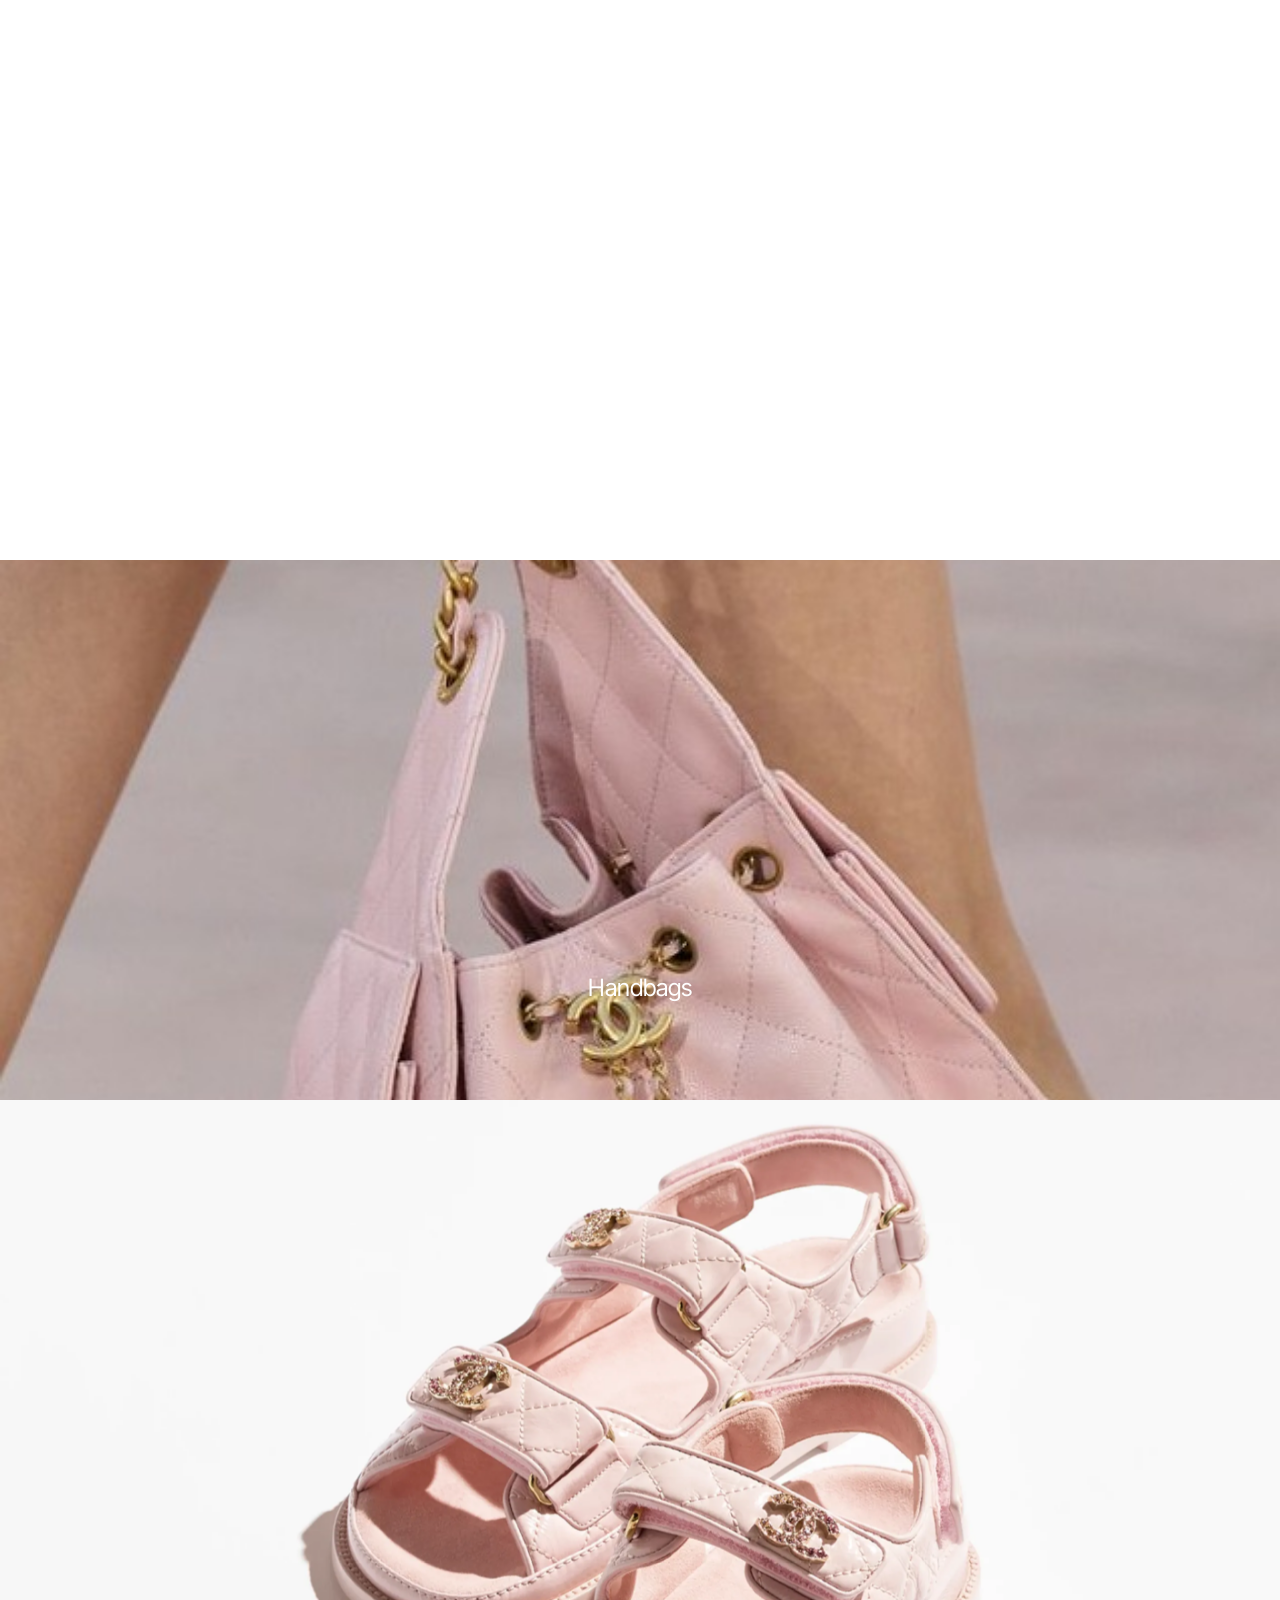
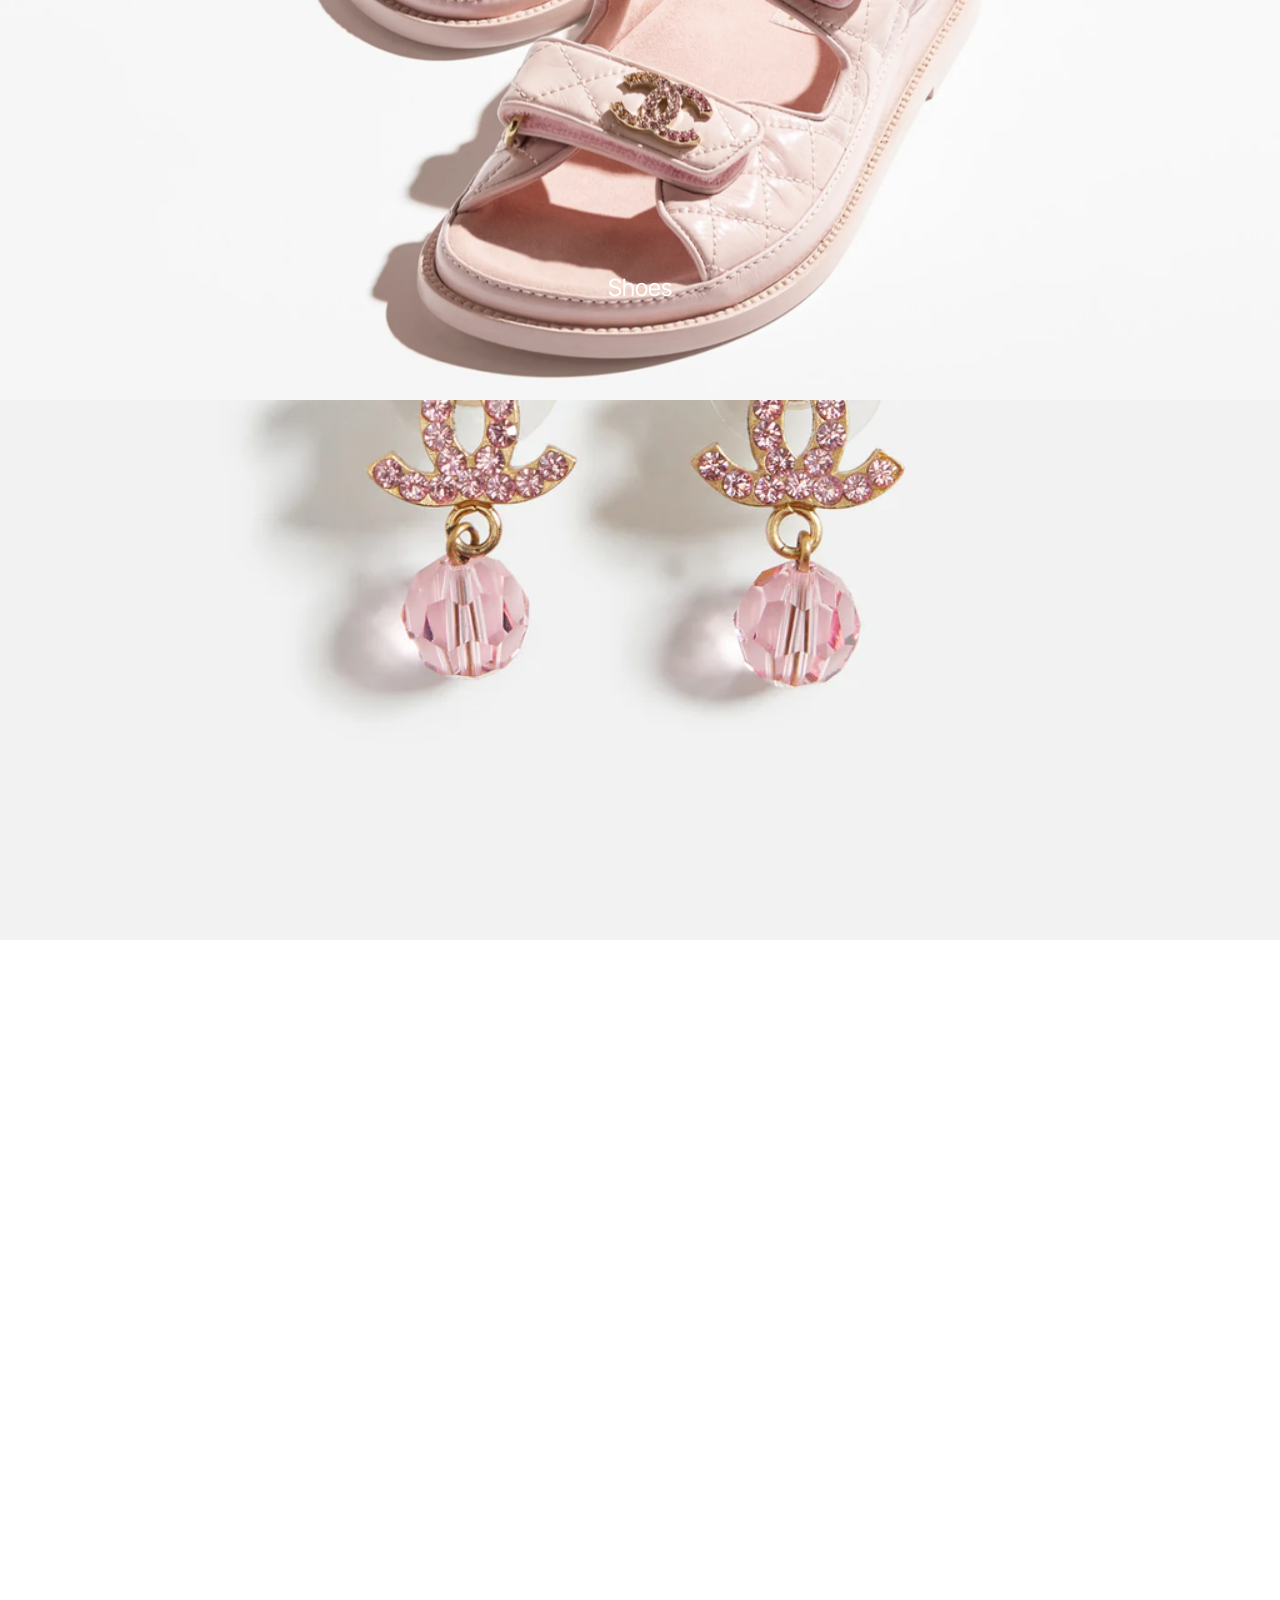
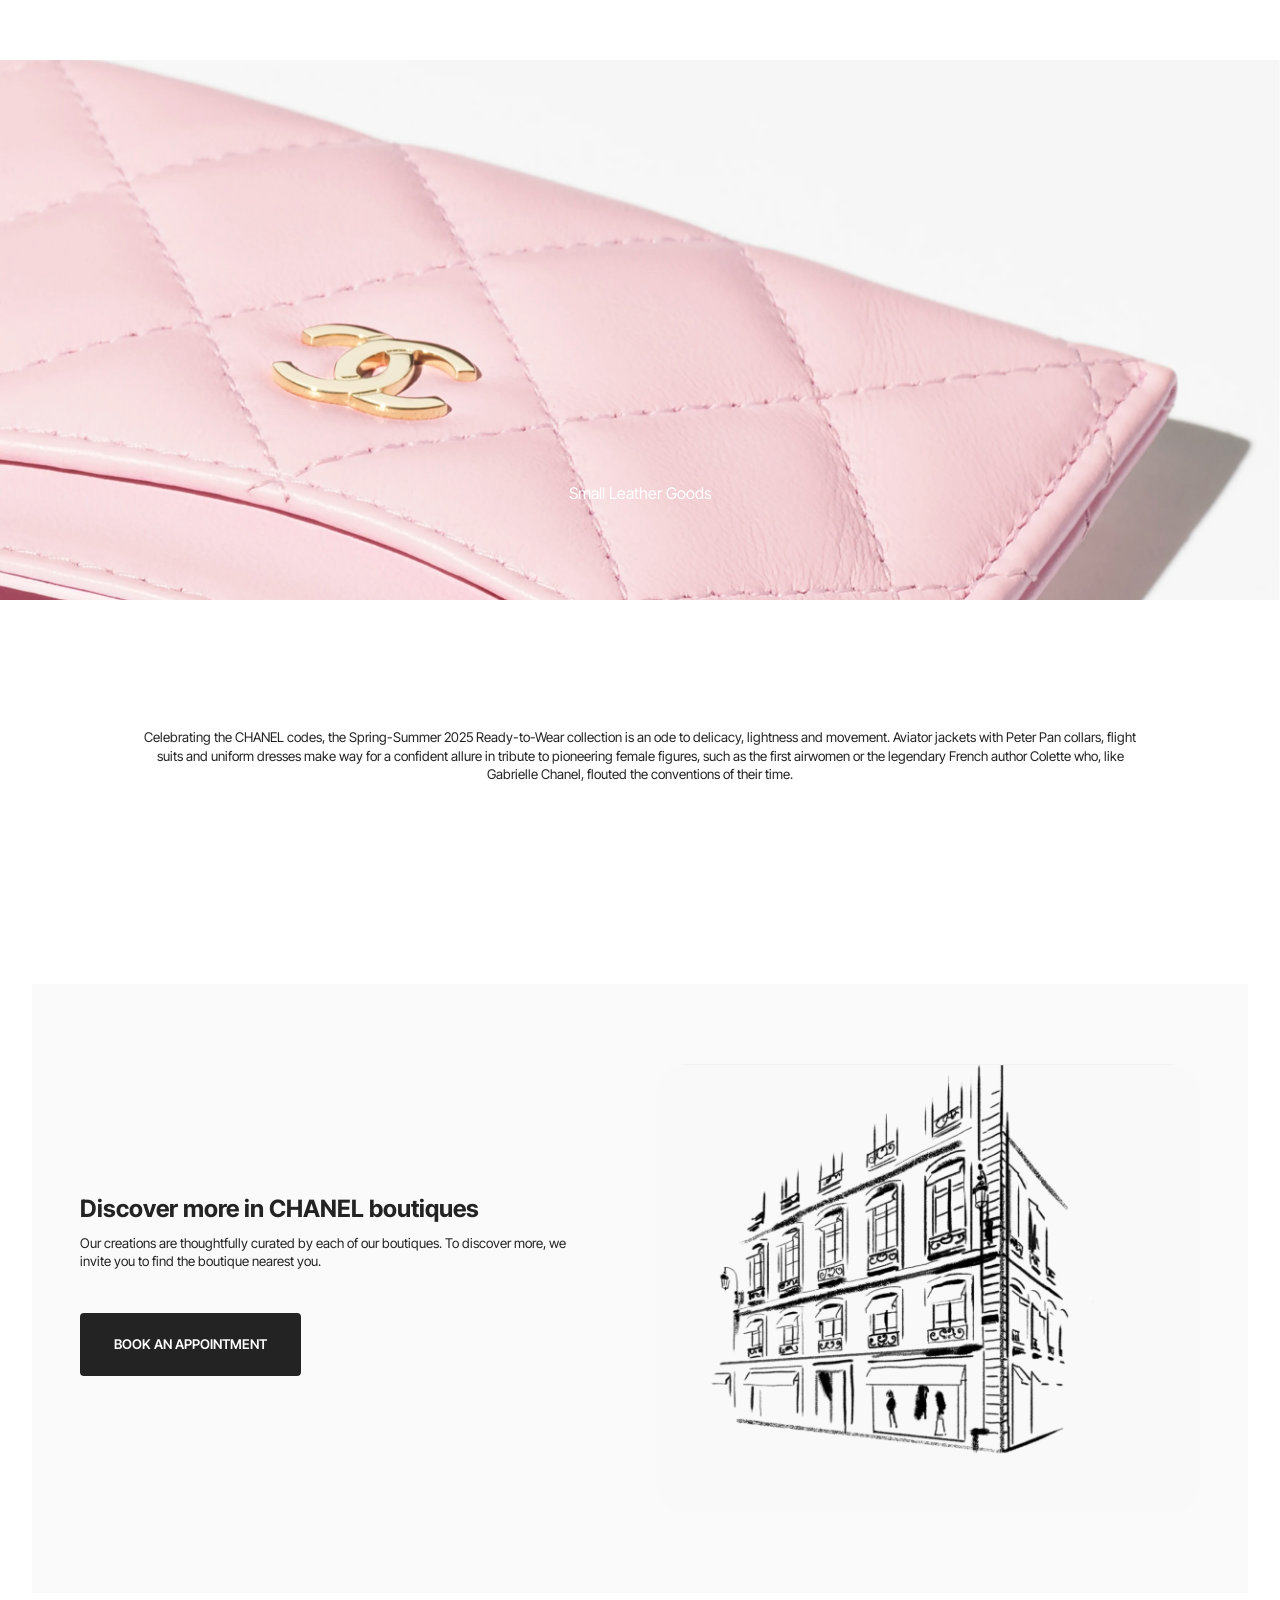
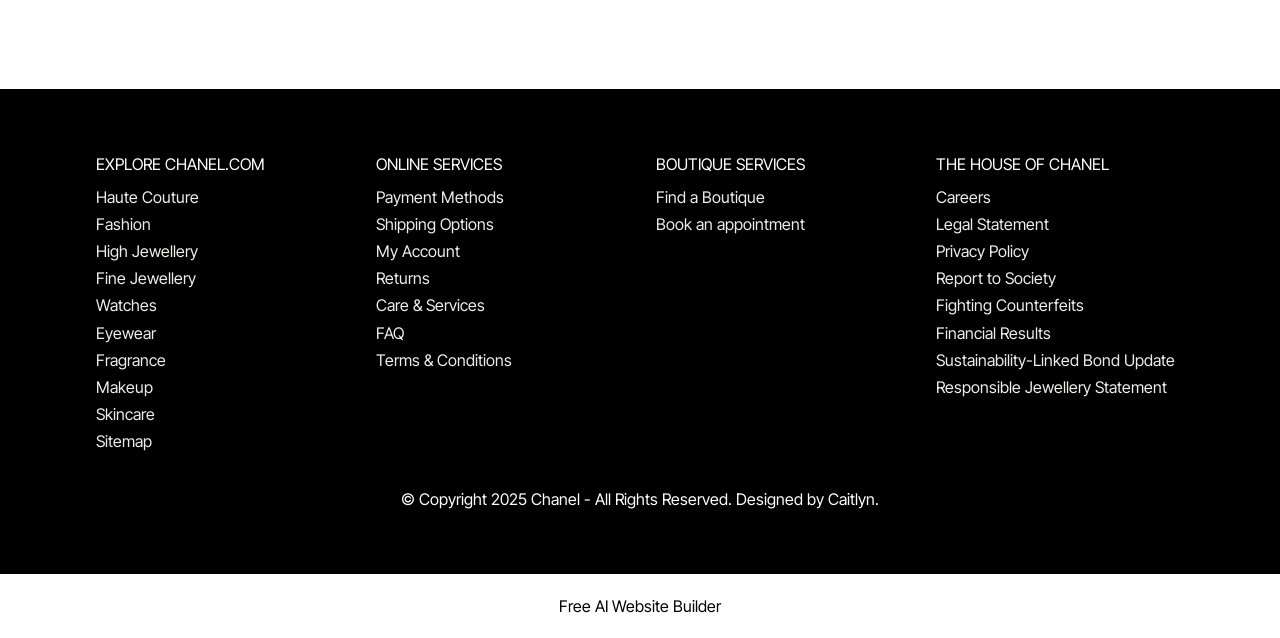
==== commit a4884bb5: "create github pages" ====
--- a/index.html
+++ b/index.html
@@ -22,7 +22,7 @@
   <link rel="stylesheet" href="assets/theme/css/style.css">
   <link rel="preload" href="https://fonts.googleapis.com/css?family=Inter+Tight:100,200,300,400,500,600,700,800,900,100i,200i,300i,400i,500i,600i,700i,800i,900i&display=swap" as="style" onload="this.onload=null;this.rel='stylesheet'">
   <noscript><link rel="stylesheet" href="https://fonts.googleapis.com/css?family=Inter+Tight:100,200,300,400,500,600,700,800,900,100i,200i,300i,400i,500i,600i,700i,800i,900i&display=swap"></noscript>
-  <link rel="preload" as="style" href="assets/mobirise/css/mbr-additional.css?v=ooV7P1"><link rel="stylesheet" href="assets/mobirise/css/mbr-additional.css?v=ooV7P1" type="text/css">
+  <link rel="preload" as="style" href="assets/mobirise/css/mbr-additional.css?v=Ixe899"><link rel="stylesheet" href="assets/mobirise/css/mbr-additional.css?v=Ixe899" type="text/css">
 
   
   
@@ -68,7 +68,7 @@
     <div class="row">
       <div class="content-wrap col-12 col-md-12">
         
-        <h2 class="mbr-section-subtitle mbr-fonts-style mbr-white mb-4 display-5">&nbsp;<br><strong>CHANEL<br></strong>SPRING SUMMER 2026 SHOW<br></h2>
+        <h2 class="mbr-section-subtitle mbr-fonts-style mbr-white mb-4 display-5">&nbsp;<br><strong>CHANEL<br></strong>SPRING SUMMER 2025 SHOW<br></h2>
         
         
       </div>
@@ -235,7 +235,7 @@
 			</div>
 		</div>
 	</div>
-</section><section class="display-7" style="padding: 0;align-items: center;justify-content: center;flex-wrap: wrap;    align-content: center;display: flex;position: relative;height: 4rem;"><a href="https://mobiri.se/4250564" style="flex: 1 1;height: 4rem;position: absolute;width: 100%;z-index: 1;"><img alt="" style="height: 4rem;" src="[data-uri]"></a><p style="margin: 0;text-align: center;" class="display-7">&#8204;</p><a style="z-index:1" href="https://mobirise.com/builder/ai-website-generator.html">AI Website Generator</a></section><script src="assets/bootstrap/js/bootstrap.bundle.min.js"></script>  <script src="assets/parallax/jarallax.js"></script>  <script src="assets/smoothscroll/smooth-scroll.js"></script>  <script src="assets/ytplayer/index.js"></script>  <script src="assets/dropdown/js/navbar-dropdown.js"></script>  <script src="assets/vimeoplayer/player.js"></script>  <script src="assets/theme/js/script.js"></script>  
+</section><section class="display-7" style="padding: 0;align-items: center;justify-content: center;flex-wrap: wrap;    align-content: center;display: flex;position: relative;height: 4rem;"><a href="https://mobiri.se/4250564" style="flex: 1 1;height: 4rem;position: absolute;width: 100%;z-index: 1;"><img alt="" style="height: 4rem;" src="[data-uri]"></a><p style="margin: 0;text-align: center;" class="display-7">&#8204;</p><a style="z-index:1" href="https://mobirise.com/builder/ai-website-builder.html">Free AI Website Builder</a></section><script src="assets/bootstrap/js/bootstrap.bundle.min.js"></script>  <script src="assets/parallax/jarallax.js"></script>  <script src="assets/smoothscroll/smooth-scroll.js"></script>  <script src="assets/ytplayer/index.js"></script>  <script src="assets/dropdown/js/navbar-dropdown.js"></script>  <script src="assets/vimeoplayer/player.js"></script>  <script src="assets/theme/js/script.js"></script>  
   
   
 </body>
